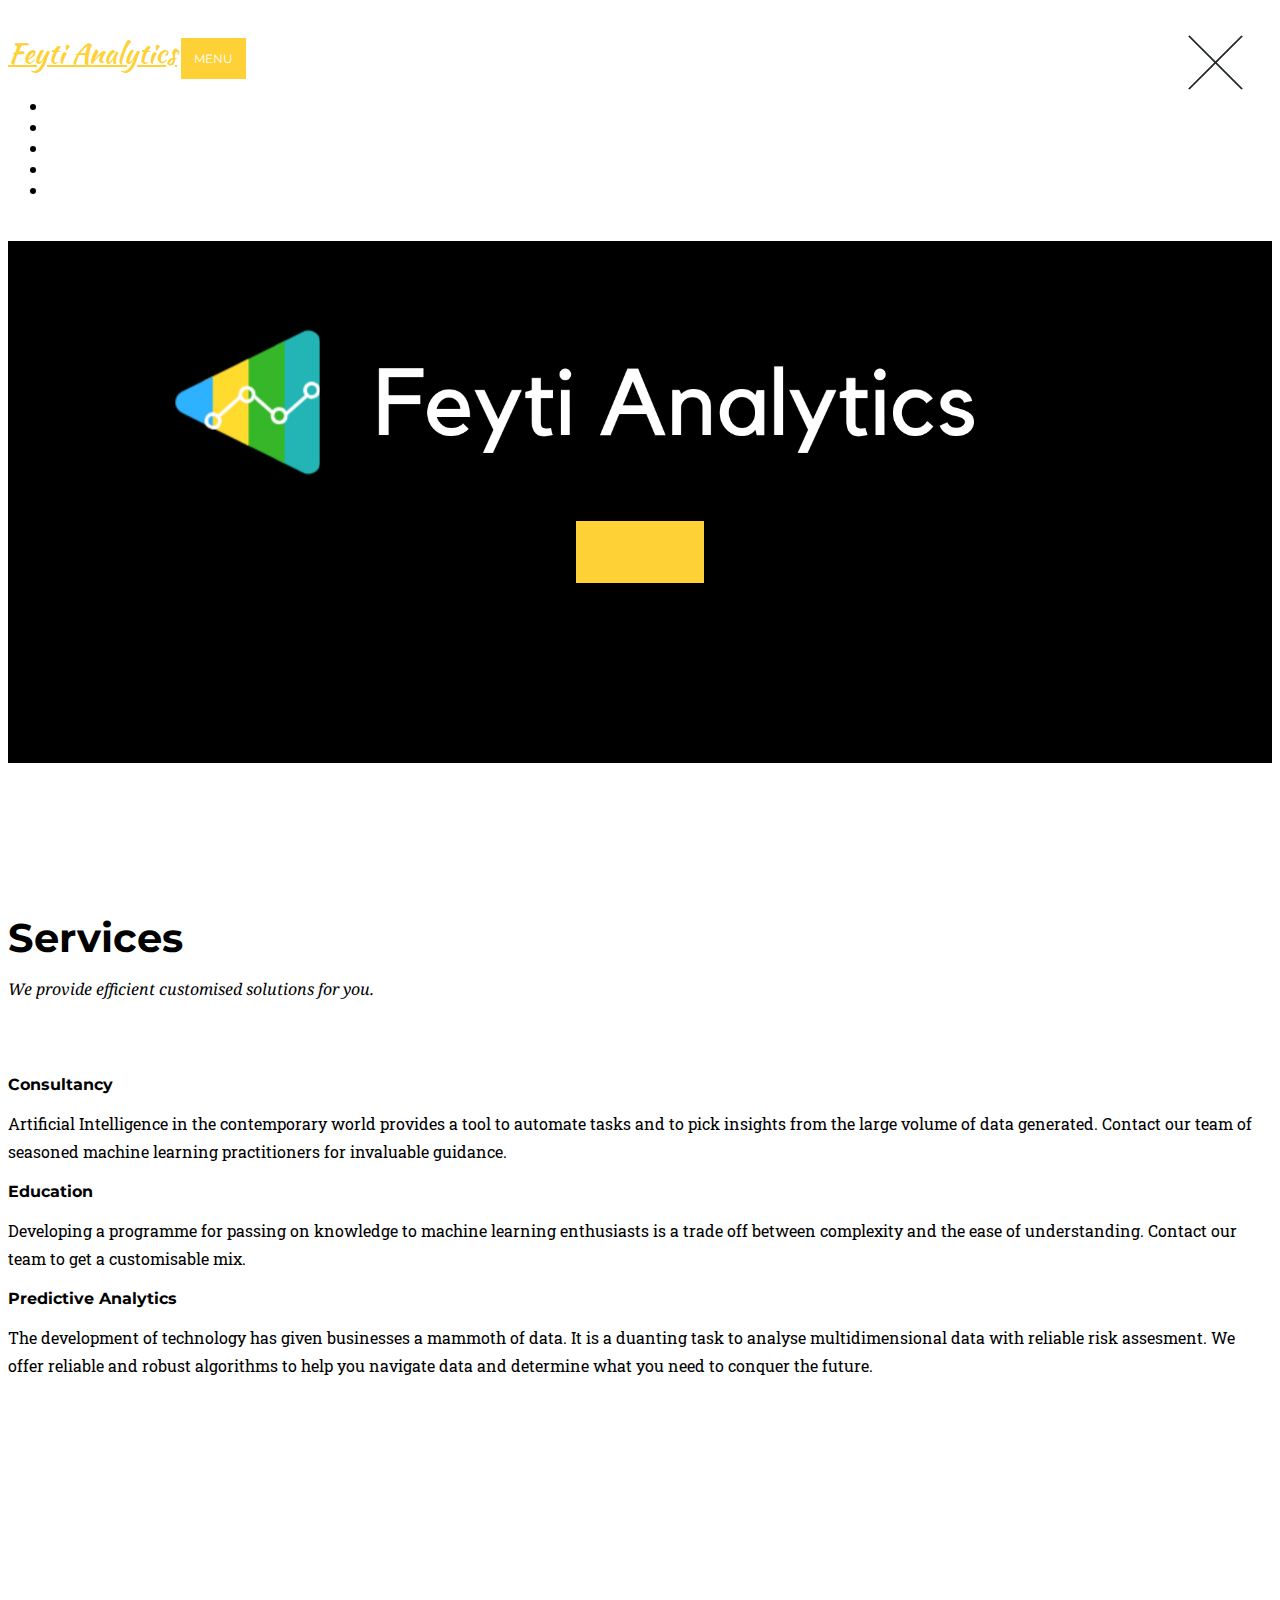
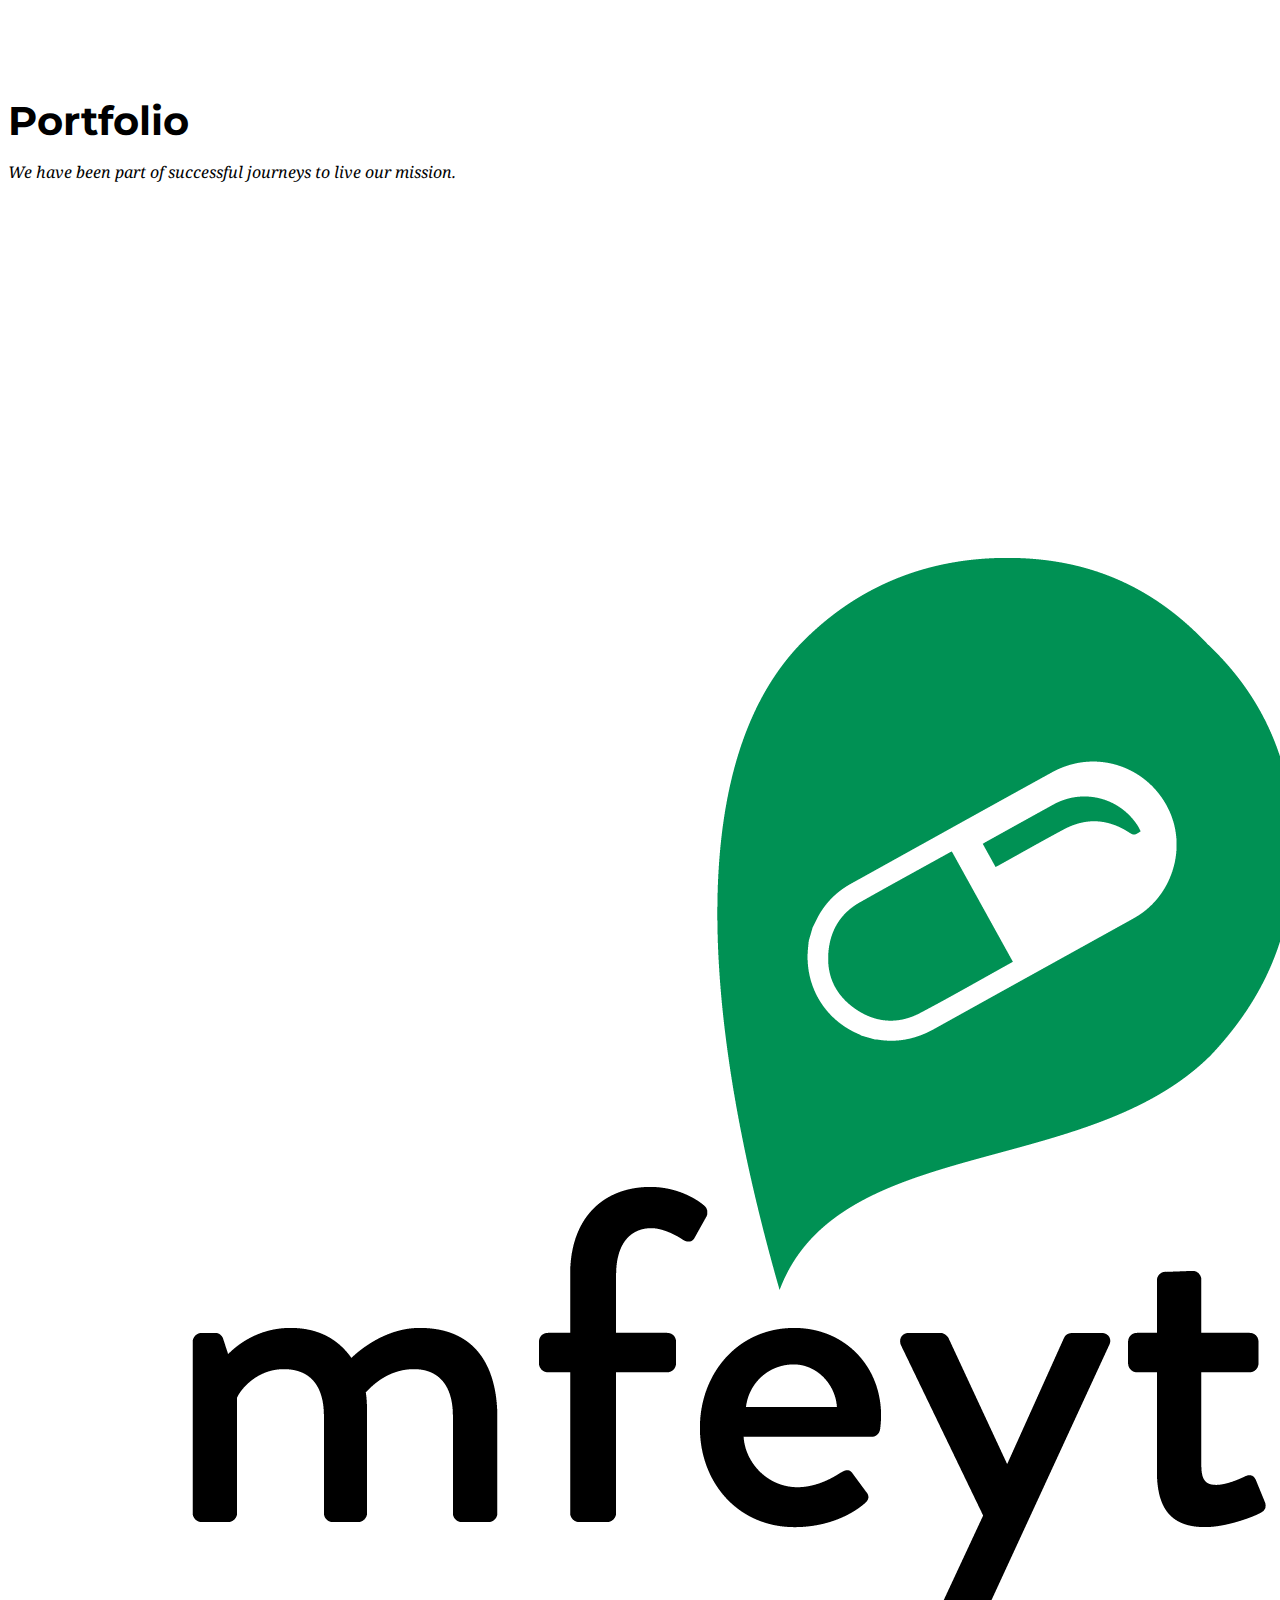
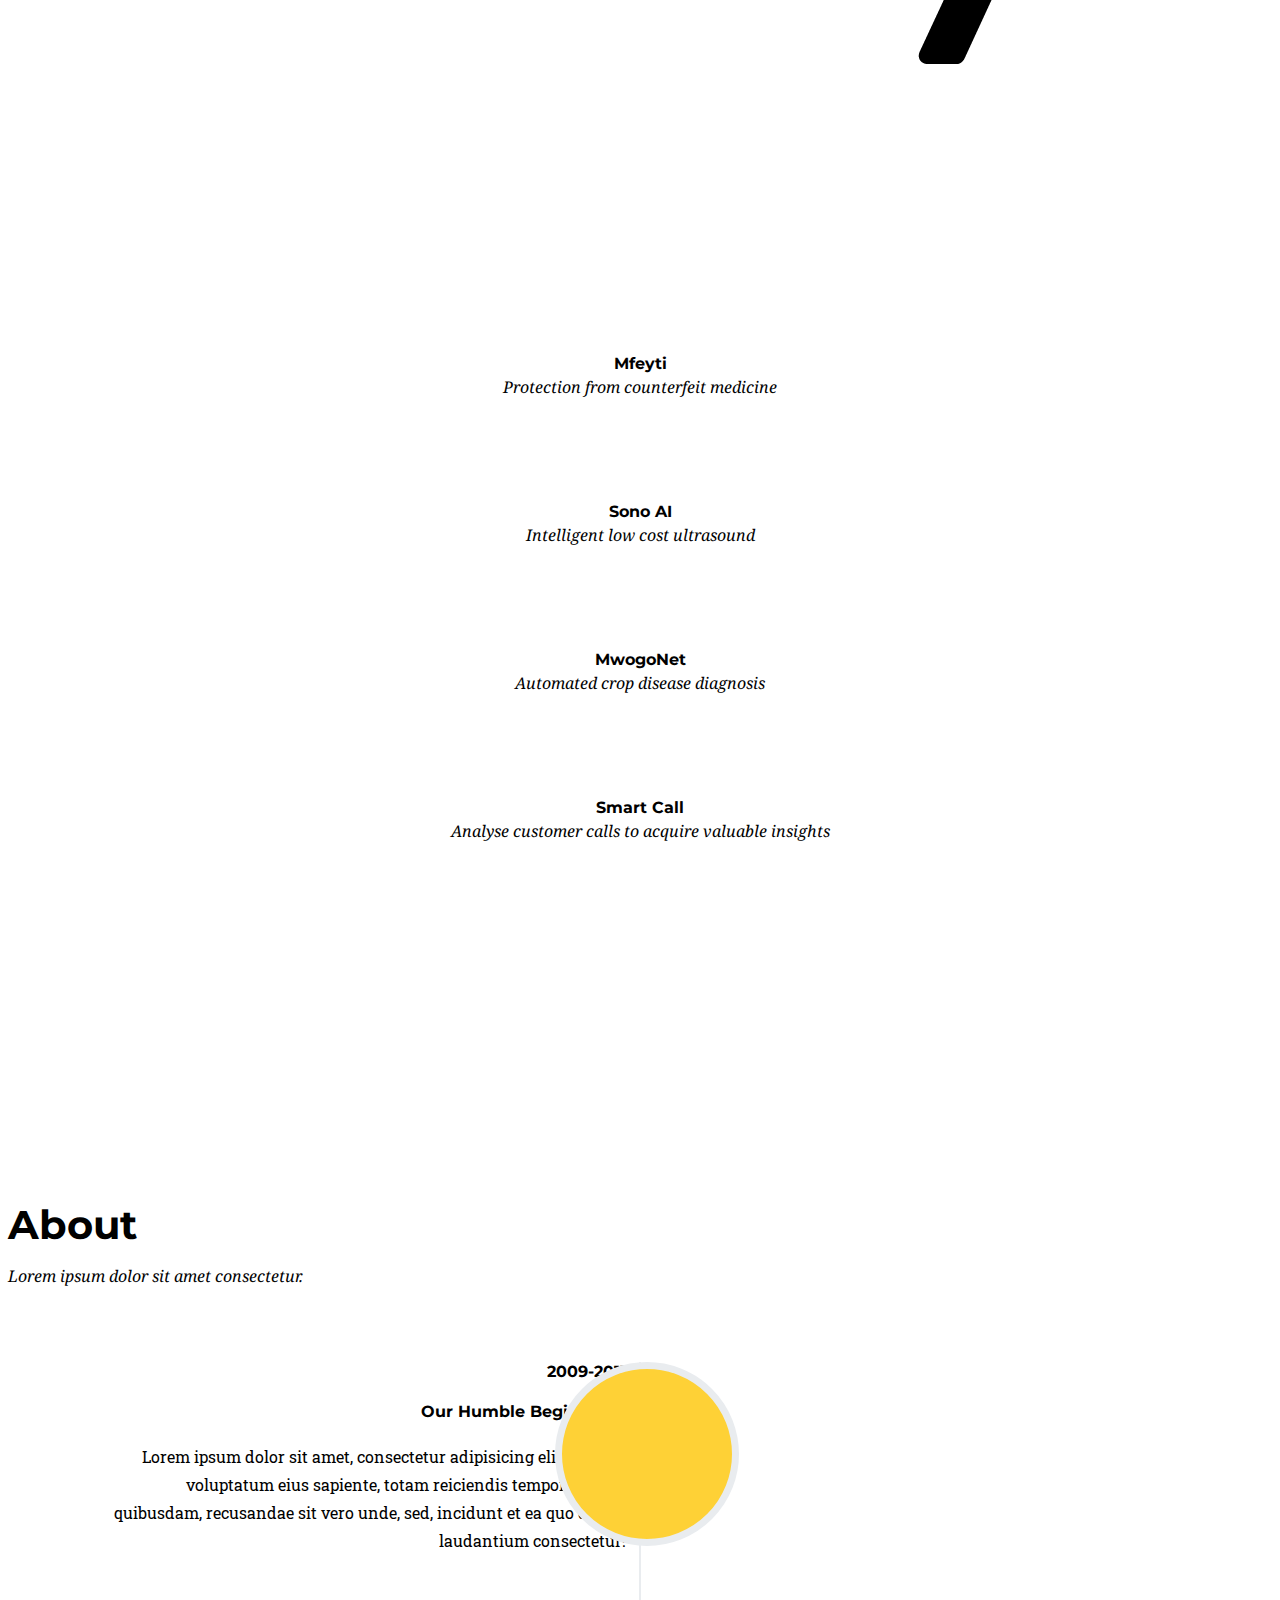
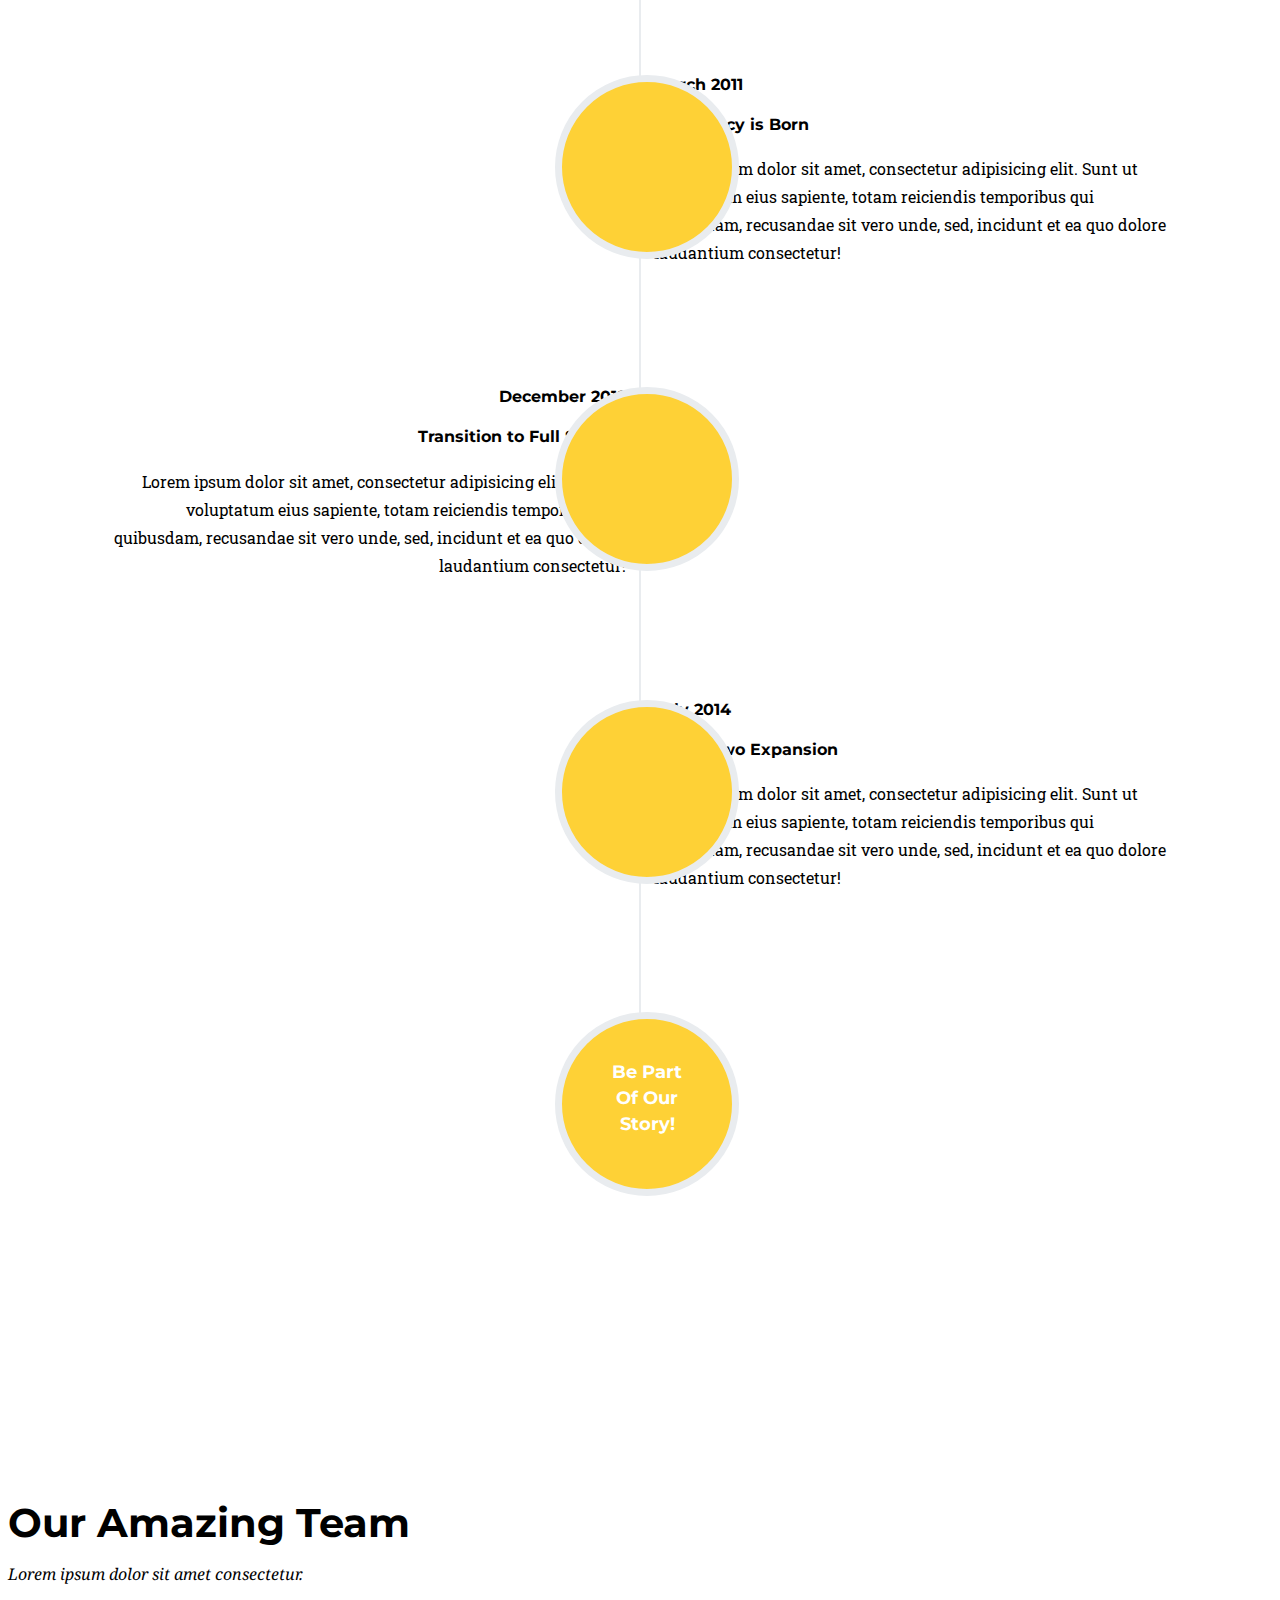
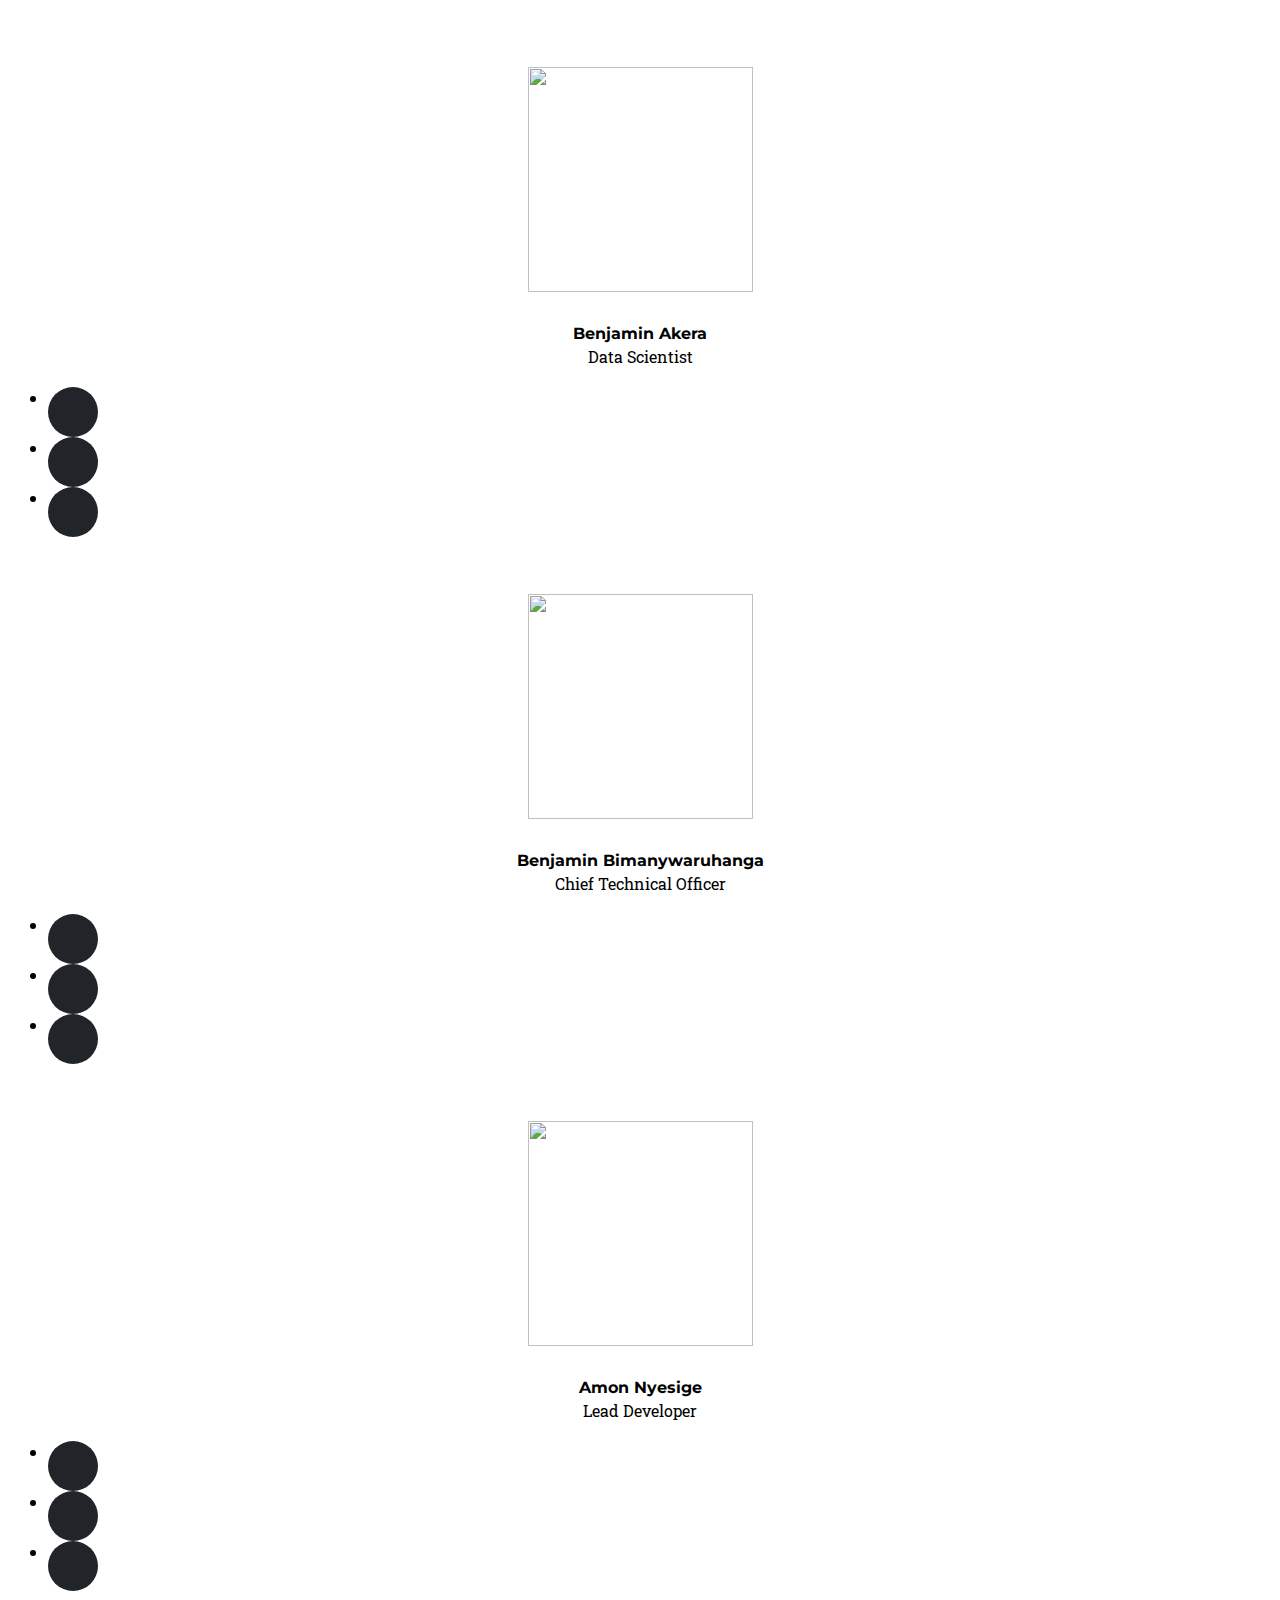
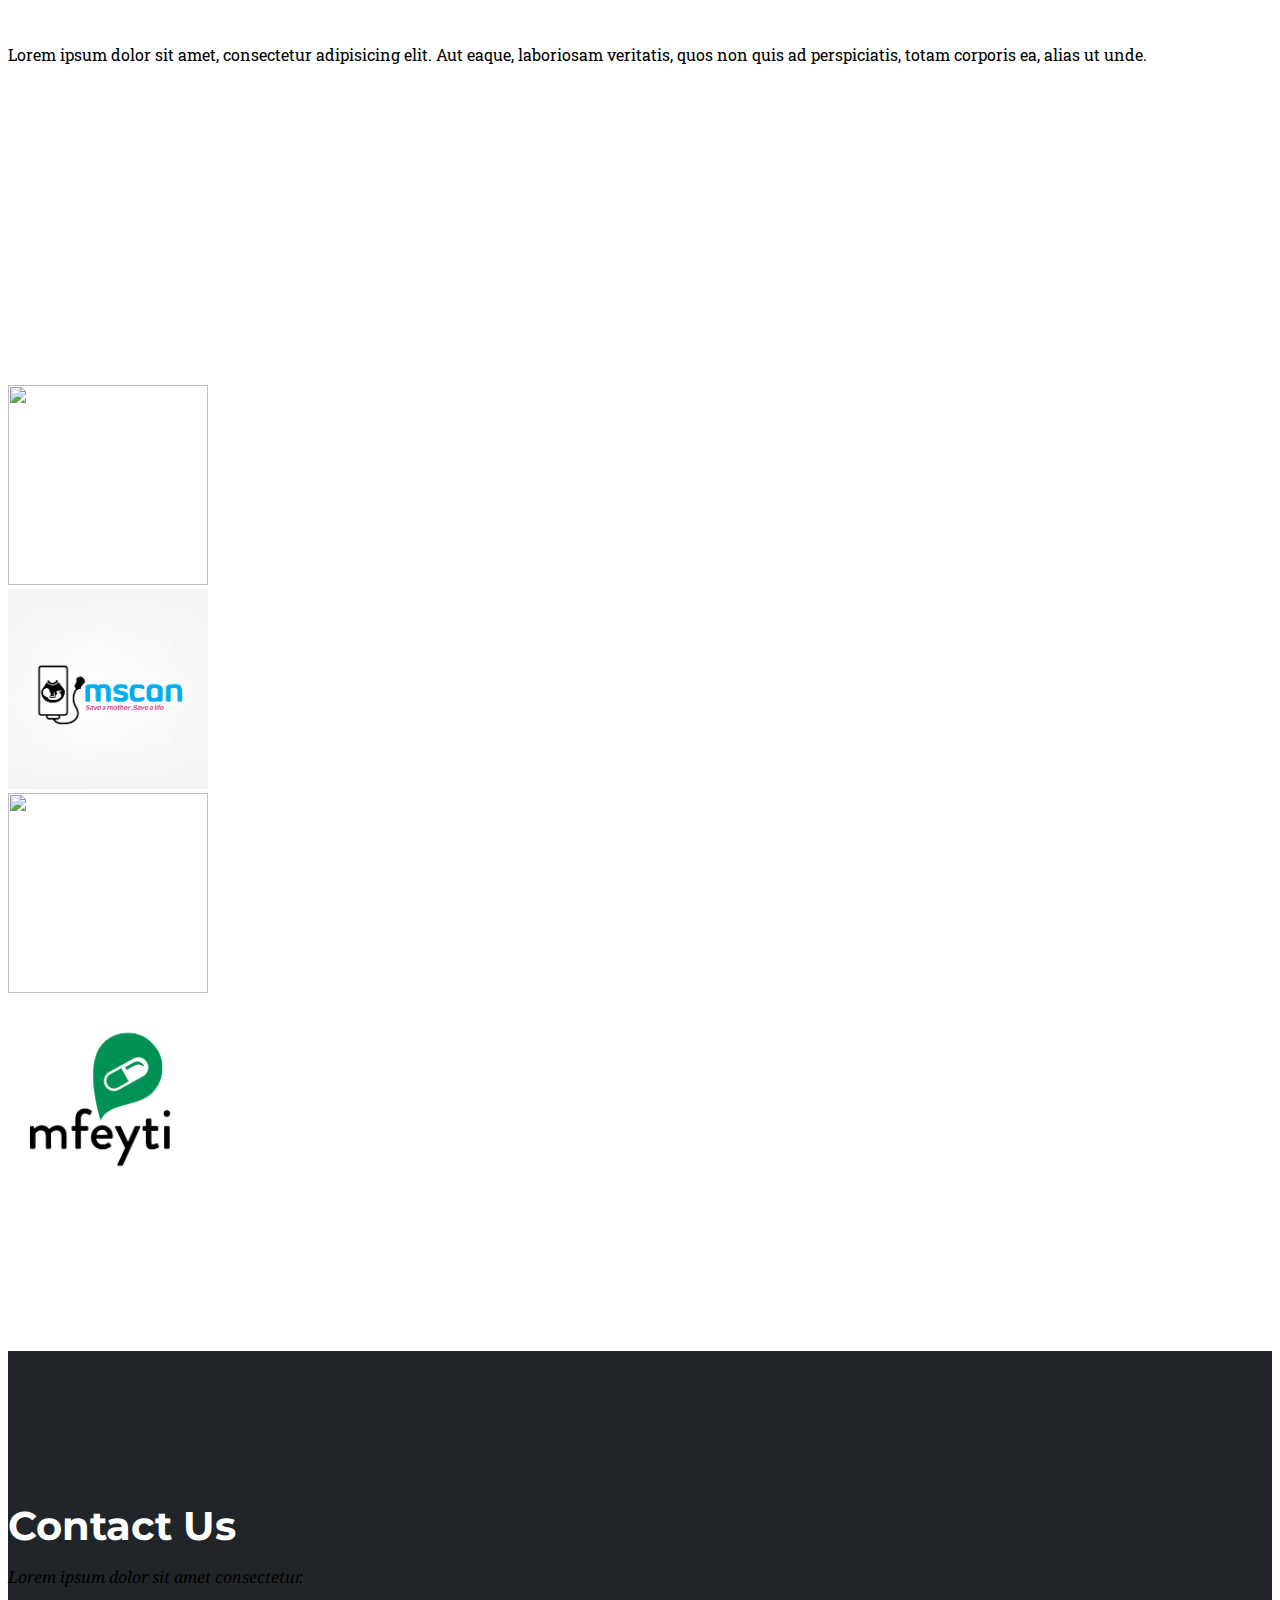
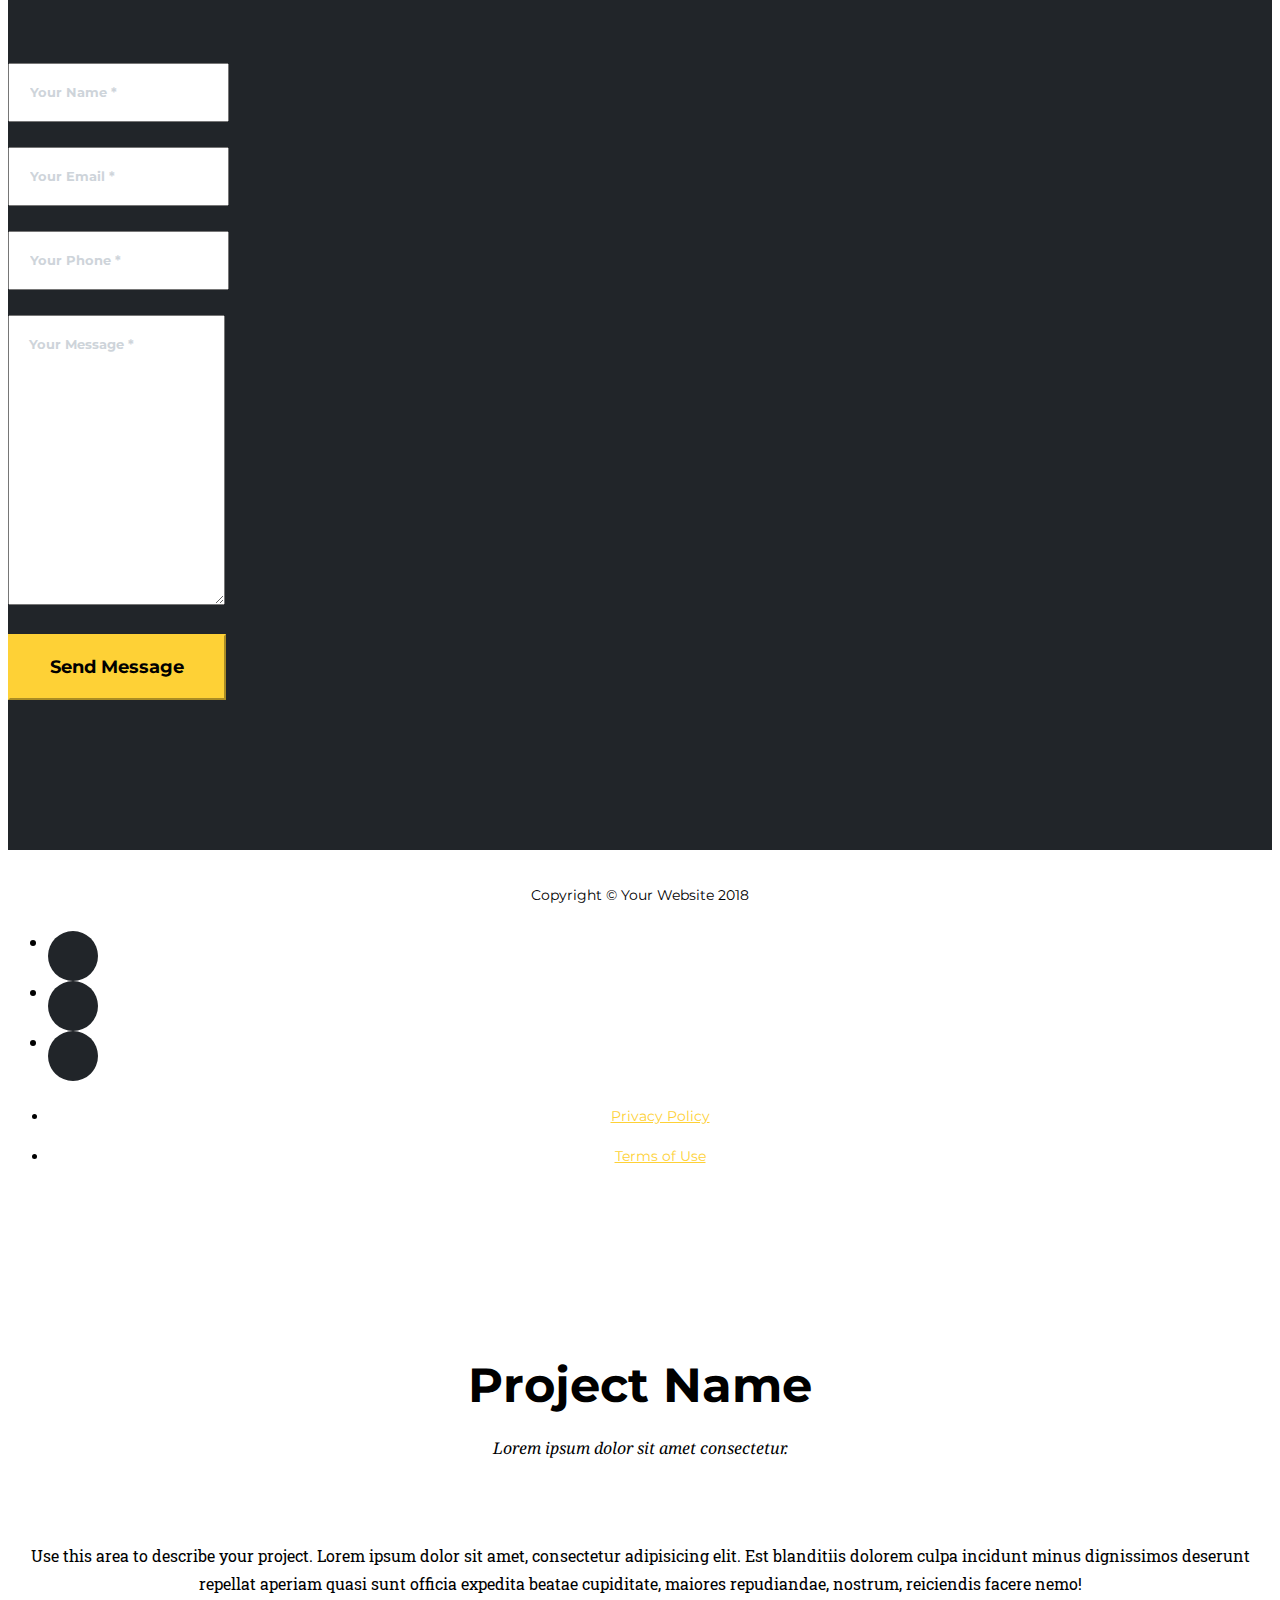
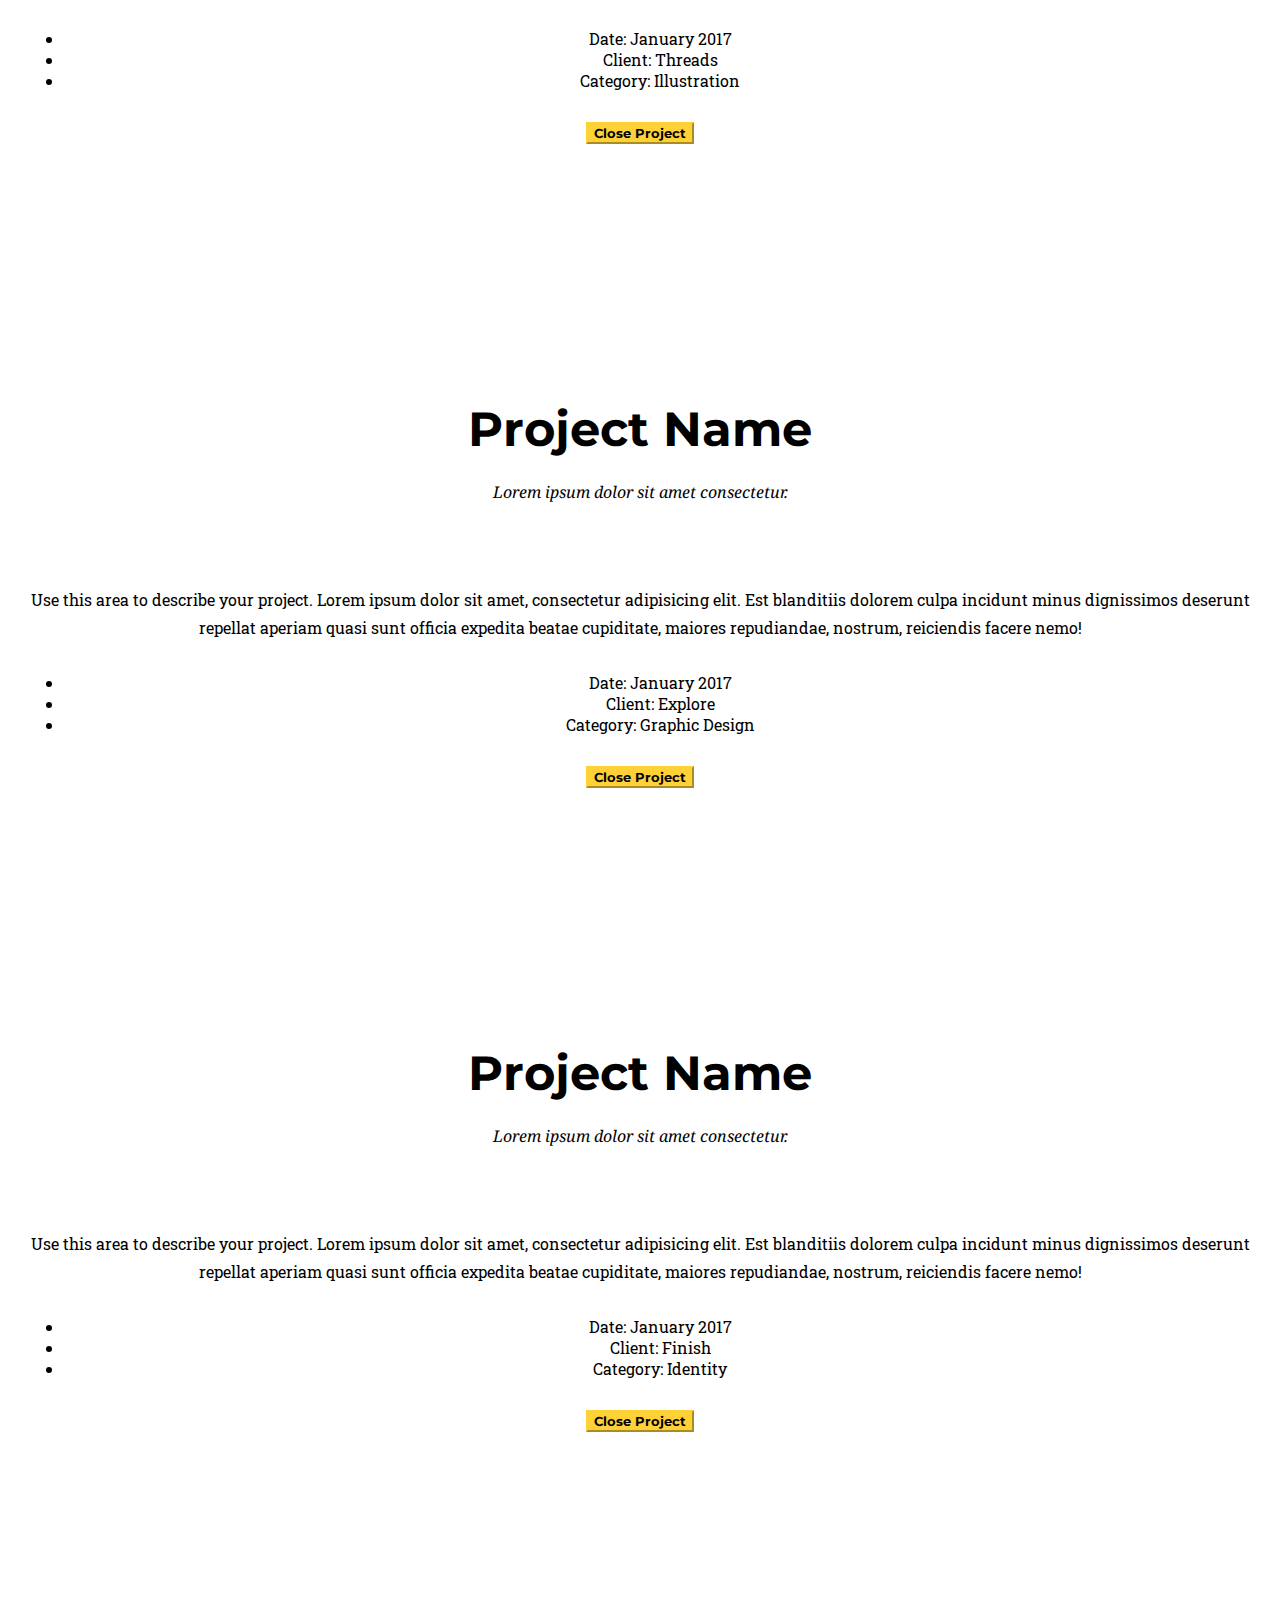
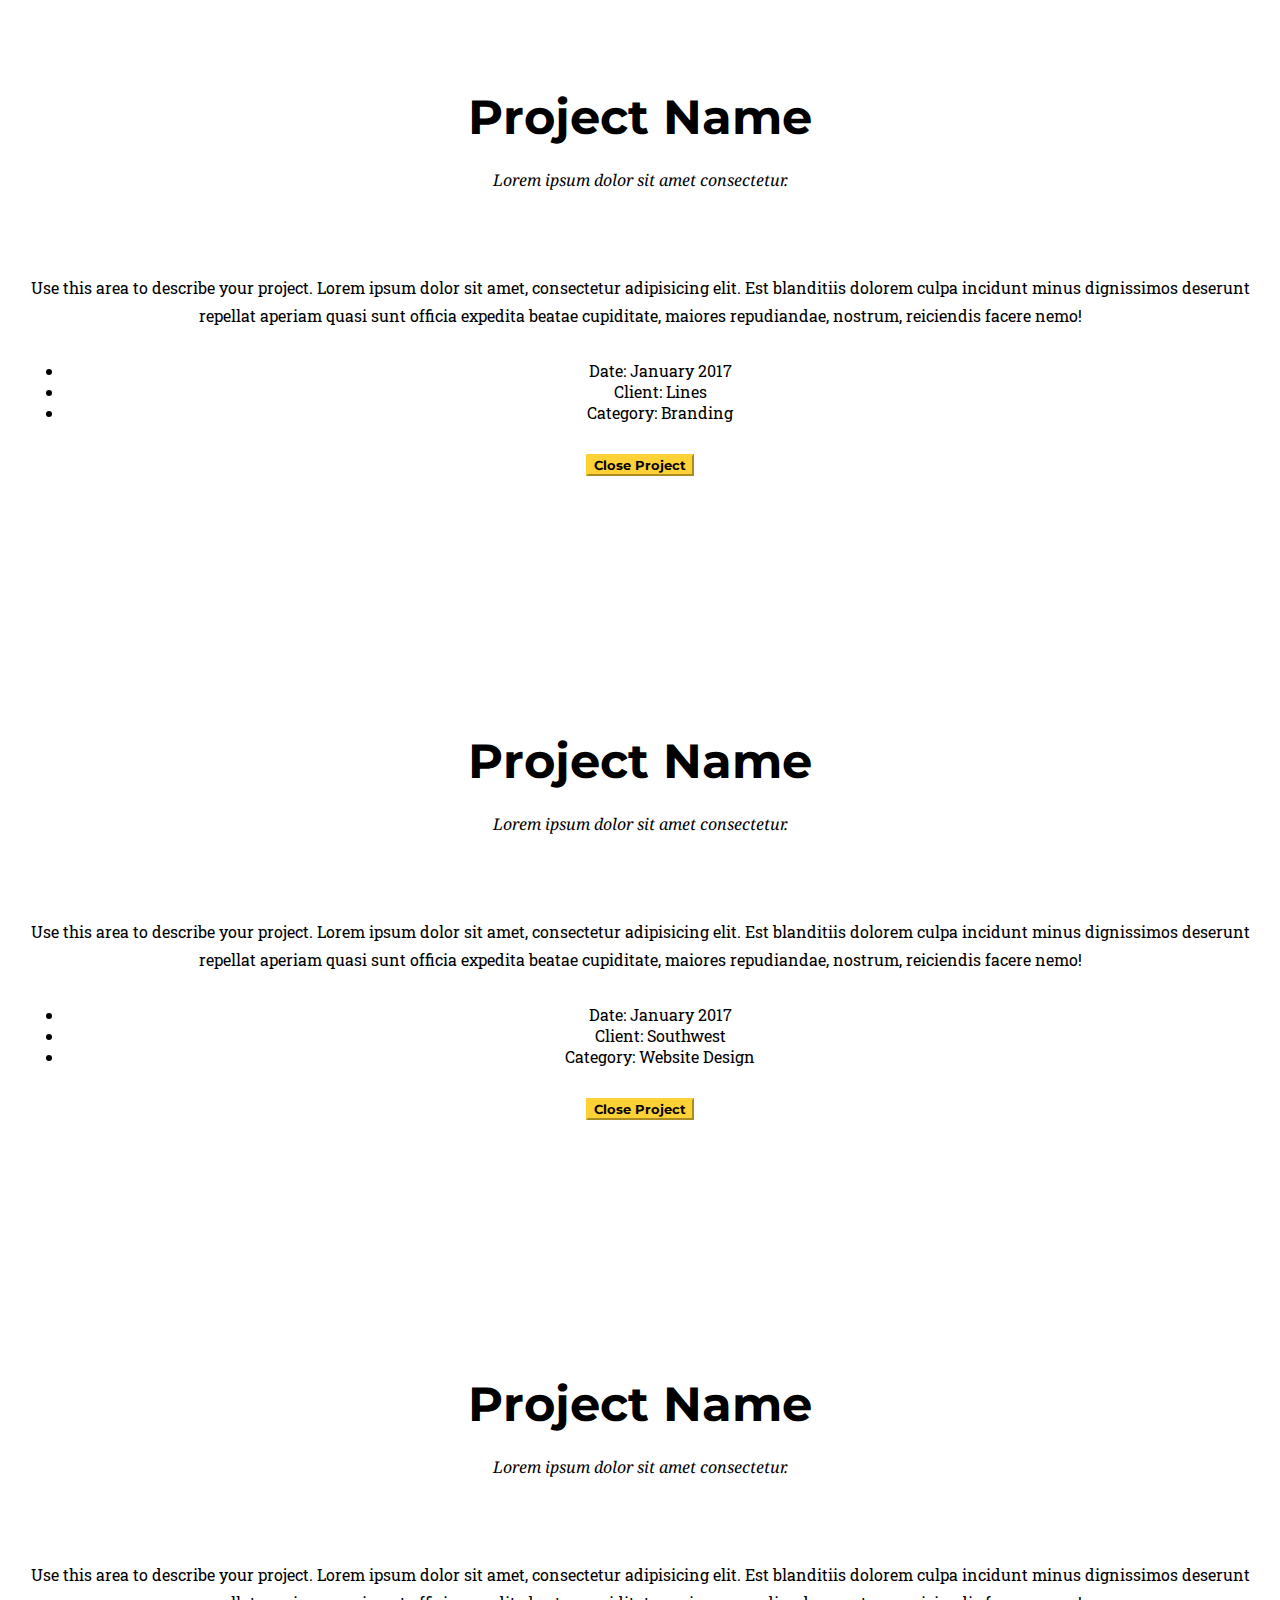
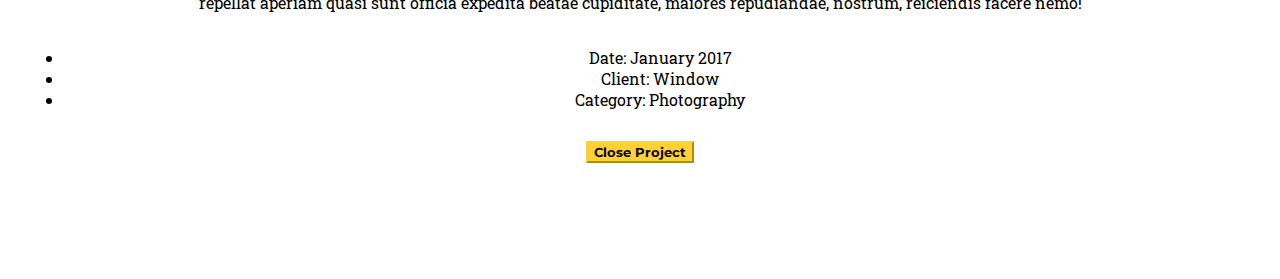
==== index.html @ 2445ee58 "added analytics logo" ====
<!DOCTYPE html>
<html lang="en">

  <head>

    <meta charset="utf-8">
    <meta name="viewport" content="width=device-width, initial-scale=1, shrink-to-fit=no">
    <meta name="description" content="">
    <meta name="author" content="">

    <title>Feyti Analytics ML for the world</title>

    <!-- Bootstrap core CSS -->
    <link href="vendor/bootstrap/css/bootstrap.min.css" rel="stylesheet">

    <!-- Custom fonts for this template -->
    <link href="vendor/fontawesome-free/css/all.min.css" rel="stylesheet" type="text/css">
    <link href="https://fonts.googleapis.com/css?family=Montserrat:400,700" rel="stylesheet" type="text/css">
    <link href='https://fonts.googleapis.com/css?family=Kaushan+Script' rel='stylesheet' type='text/css'>
    <link href='https://fonts.googleapis.com/css?family=Droid+Serif:400,700,400italic,700italic' rel='stylesheet' type='text/css'>
    <link href='https://fonts.googleapis.com/css?family=Roboto+Slab:400,100,300,700' rel='stylesheet' type='text/css'>

    <!-- Custom styles for this template -->
    <link href="css/agency.min.css" rel="stylesheet">

  </head>

  <body id="page-top">

    <!-- Navigation -->
    <nav class="navbar navbar-expand-lg navbar-dark fixed-top" id="mainNav">
      <div class="container">
        <a class="navbar-brand js-scroll-trigger" href="#page-top">Feyti Analytics</a>
        <button class="navbar-toggler navbar-toggler-right" type="button" data-toggle="collapse" data-target="#navbarResponsive" aria-controls="navbarResponsive" aria-expanded="false" aria-label="Toggle navigation">
          Menu
          <i class="fas fa-bars"></i>
        </button>
        <div class="collapse navbar-collapse" id="navbarResponsive">
          <ul class="navbar-nav text-uppercase ml-auto">
            <li class="nav-item">
              <a class="nav-link js-scroll-trigger" href="#services">Services</a>
            </li>
            <li class="nav-item">
              <a class="nav-link js-scroll-trigger" href="#portfolio">Portfolio</a>
            </li>
            <li class="nav-item">
              <a class="nav-link js-scroll-trigger" href="#about">About</a>
            </li>
            <li class="nav-item">
              <a class="nav-link js-scroll-trigger" href="#team">Team</a>
            </li>
            <li class="nav-item">
              <a class="nav-link js-scroll-trigger" href="#contact">Contact</a>
            </li>
          </ul>
        </div>
      </div>
    </nav>

    <!-- Header -->
    <header class="masthead">
      <div class="container">
        <div class="intro-text">
         <!-- <div class="intro-heading text-uppercase">Feyti Analytics</div> -->
          <!-- <div class="intro-lead-in">We provide machine learning solutions to problems in the Developing world </div> -->
          <a class="btn btn-primary btn-xl text-uppercase js-scroll-trigger" href="#services">More</a>
        </div>
      </div>
    </header>

    <!-- Services -->
    <section id="services">
      <div class="container">
        <div class="row">
          <div class="col-lg-12 text-center">
            <h2 class="section-heading text-uppercase">Services</h2>
            <h3 class="section-subheading text-muted">We provide efficient customised solutions for you.</h3>
          </div>
        </div>
        <div class="row text-center">
          <div class="col-md-4">
            <span class="fa-stack fa-4x">
              <i class="fas fa-circle fa-stack-2x text-primary"></i>
              <i class="fas fa-brain fa-stack-1x fa-inverse"></i>
            </span>
            <h4 class="service-heading">Consultancy</h4>
            <p class="text-muted">Artificial Intelligence in the contemporary world provides a tool to automate tasks and to pick insights from the large volume of data generated. Contact our team of seasoned machine learning practitioners for invaluable guidance.</p>
          </div>
          <div class="col-md-4">
            <span class="fa-stack fa-4x">
              <i class="fas fa-circle fa-stack-2x text-primary"></i>
              <i class="fas fa-chalkboard-teacher fa-stack-1x fa-inverse"></i>
            </span>
            <h4 class="service-heading">Education</h4>
            <p class="text-muted">Developing a programme for passing on knowledge to machine learning  enthusiasts is a trade off between complexity and the ease of understanding. Contact our team to get a customisable mix.</p>
          </div>
          <div class="col-md-4">
            <span class="fa-stack fa-4x">
              <i class="fas fa-circle fa-stack-2x text-primary"></i>
              <i class="fas fa-chart-line fa-stack-1x fa-inverse"></i>
            </span>
            <h4 class="service-heading">Predictive Analytics</h4>
            <p class="text-muted">The development of technology has given businesses a mammoth of data. It is a duanting task to analyse multidimensional data with reliable risk assesment. We offer reliable and robust algorithms to help you navigate data and determine what you need to conquer the future.</p>
          </div>
        </div>
      </div>
    </section>

     <!-- Portfolio Grid -->
 <section class="bg-light" id="portfolio">
      <div class="container">
        <div class="row">
          <div class="col-lg-12 text-center">
            <h2 class="section-heading text-uppercase">Portfolio</h2>
            <h3 class="section-subheading text-muted">We have been part of successful journeys to live our mission.</h3>
          </div>
        </div>
        <div class="row">
          <div class="col-md-4 col-sm-6 portfolio-item">
            <!-- <a class="portfolio-link" data-toggle="modal" href="https://mfeyti.com/">
                <div class="portfolio-hover">
                <div class="portfolio-hover-content">
                  <i class="fas fa-plus fa-3x"></i>
                </div>
              </div> -->
              <img class="img-fluid" src="img/logos/feytii.png" alt="">
            </a>
            <div class="portfolio-caption">
              <h4>Mfeyti</h4>
              <p class="text-muted">Protection from counterfeit medicine</p>
            </div>
          </div>
          <div class="col-md-4 col-sm-6 portfolio-item">
        <!--    <a class="portfolio-link" data-toggle="modal" href="#portfolioModal2">
               <div class="portfolio-hover">
                <div class="portfolio-hover-content">
                  <i class="fas fa-plus fa-3x"></i>
                </div>
              </div> -->
              <img class="img-fluid" src="img/logos/sono.jpg" alt="">
            </a>
            <div class="portfolio-caption">
              <h4>Sono AI</h4>
              <p class="text-muted">Intelligent low cost ultrasound</p>
            </div>
          </div>
          <div class="col-md-4 col-sm-6 portfolio-item">
          <!--  <a class="portfolio-link" data-toggle="modal" href="#portfolioModal3">
                <div class="portfolio-hover">
                <div class="portfolio-hover-content">
                  <i class="fas fa-plus fa-3x"></i>
                </div> 
              </div> -->
              <img class="img-fluid" src="img/logos/mwogo.png" alt="">
            </a>
            <div class="portfolio-caption">
              <h4>MwogoNet</h4>
              <p class="text-muted">Automated crop disease diagnosis</p>
            </div>
          </div>
          <div class="col-md-4 col-sm-6 portfolio-item">
        <!--    <a class="portfolio-link" data-toggle="modal" href="#portfolioModal4">
                <div class="portfolio-hover">
                <div class="portfolio-hover-content">
                  <i class="fas fa-plus fa-3x"></i>
                </div>
              </div> -->
              <img class="img-fluid" src="img/logoso/call.png" alt="">
            </a>
            <div class="portfolio-caption">
              <h4>Smart Call</h4>
              <p class="text-muted">Analyse customer calls to acquire valuable insights</p>
            </div>
          </div>
<!--           <div class="col-md-4 col-sm-6 portfolio-item">
            <a class="portfolio-link" data-toggle="modal" href="#portfolioModal5">
              <div class="portfolio-hover">
                <div class="portfolio-hover-content">
                  <i class="fas fa-plus fa-3x"></i>
                </div>
              </div>
              <img class="img-fluid" src="img/portfolio/05-thumbnail.jpg" alt="">
            </a>
            <div class="portfolio-caption">
              <h4>Southwest</h4>
              <p class="text-muted">Website Design</p>
            </div>
          </div>
          <div class="col-md-4 col-sm-6 portfolio-item">
            <a class="portfolio-link" data-toggle="modal" href="#portfolioModal6">
              <div class="portfolio-hover">
                <div class="portfolio-hover-content">
                  <i class="fas fa-plus fa-3x"></i>
                </div>
              </div>
              <img class="img-fluid" src="img/portfolio/06-thumbnail.jpg" alt="">
            </a>
            <div class="portfolio-caption">
              <h4>Window</h4>
              <p class="text-muted">Photography</p> -->
            </div>
          </div>
        </div>
      </div>
    </section>  
    
    <!-- About -->
    <section id="about">
      <div class="container">
        <div class="row">
          <div class="col-lg-12 text-center">
            <h2 class="section-heading text-uppercase">About</h2>
            <h3 class="section-subheading text-muted">Lorem ipsum dolor sit amet consectetur.</h3>
          </div>
        </div>
        <div class="row">
          <div class="col-lg-12">
            <ul class="timeline">
              <li>
                <div class="timeline-image">
                  <img class="rounded-circle img-fluid" src="img/about/1.jpg" alt="">
                </div>
                <div class="timeline-panel">
                  <div class="timeline-heading">
                    <h4>2009-2011</h4>
                    <h4 class="subheading">Our Humble Beginnings</h4>
                  </div>
                  <div class="timeline-body">
                    <p class="text-muted">Lorem ipsum dolor sit amet, consectetur adipisicing elit. Sunt ut voluptatum eius sapiente, totam reiciendis temporibus qui quibusdam, recusandae sit vero unde, sed, incidunt et ea quo dolore laudantium consectetur!</p>
                  </div>
                </div>
              </li>
              <li class="timeline-inverted">
                <div class="timeline-image">
                  <img class="rounded-circle img-fluid" src="img/about/2.jpg" alt="">
                </div>
                <div class="timeline-panel">
                  <div class="timeline-heading">
                    <h4>March 2011</h4>
                    <h4 class="subheading">An Agency is Born</h4>
                  </div>
                  <div class="timeline-body">
                    <p class="text-muted">Lorem ipsum dolor sit amet, consectetur adipisicing elit. Sunt ut voluptatum eius sapiente, totam reiciendis temporibus qui quibusdam, recusandae sit vero unde, sed, incidunt et ea quo dolore laudantium consectetur!</p>
                  </div>
                </div>
              </li>
              <li>
                <div class="timeline-image">
                  <img class="rounded-circle img-fluid" src="img/about/3.jpg" alt="">
                </div>
                <div class="timeline-panel">
                  <div class="timeline-heading">
                    <h4>December 2012</h4>
                    <h4 class="subheading">Transition to Full Service</h4>
                  </div>
                  <div class="timeline-body">
                    <p class="text-muted">Lorem ipsum dolor sit amet, consectetur adipisicing elit. Sunt ut voluptatum eius sapiente, totam reiciendis temporibus qui quibusdam, recusandae sit vero unde, sed, incidunt et ea quo dolore laudantium consectetur!</p>
                  </div>
                </div>
              </li>
              <li class="timeline-inverted">
                <div class="timeline-image">
                  <img class="rounded-circle img-fluid" src="img/about/4.jpg" alt="">
                </div>
                <div class="timeline-panel">
                  <div class="timeline-heading">
                    <h4>July 2014</h4>
                    <h4 class="subheading">Phase Two Expansion</h4>
                  </div>
                  <div class="timeline-body">
                    <p class="text-muted">Lorem ipsum dolor sit amet, consectetur adipisicing elit. Sunt ut voluptatum eius sapiente, totam reiciendis temporibus qui quibusdam, recusandae sit vero unde, sed, incidunt et ea quo dolore laudantium consectetur!</p>
                  </div>
                </div>
              </li>
              <li class="timeline-inverted">
                <div class="timeline-image">
                  <h4>Be Part
                    <br>Of Our
                    <br>Story!</h4>
                </div>
              </li>
            </ul>
          </div>
        </div>
      </div>
    </section>

    <!-- Team -->
    <section class="bg-light" id="team">
      <div class="container">
        <div class="row">
          <div class="col-lg-12 text-center">
            <h2 class="section-heading text-uppercase">Our Amazing Team</h2>
            <h3 class="section-subheading text-muted">Lorem ipsum dolor sit amet consectetur.</h3>
          </div>
        </div>
        <div class="row">
          <div class="col-sm-4">
            <div class="team-member">
              <img class="mx-auto rounded-circle" src="img/team/akera.jpg" alt="">
              <h4>Benjamin Akera</h4>
              <p class="text-muted">Data Scientist</p>
              <ul class="list-inline social-buttons">
                <li class="list-inline-item">
                  <a href="#">
                    <i class="fab fa-twitter"></i>
                  </a>
                </li>
                <li class="list-inline-item">
                  <a href="#">
                    <i class="fab fa-facebook-f"></i>
                  </a>
                </li>
                <li class="list-inline-item">
                  <a href="#">
                    <i class="fab fa-linkedin-in"></i>
                  </a>
                </li>
              </ul>
            </div>
          </div>
          <div class="col-sm-4">
            <div class="team-member">
              <img class="mx-auto rounded-circle" src="img/team/bima.jpg" alt="">
              <h4>Benjamin Bimanywaruhanga</h4>
              <p class="text-muted">Chief Technical Officer</p>
              <ul class="list-inline social-buttons">
                <li class="list-inline-item">
                  <a href="#">
                    <i class="fab fa-twitter"></i>
                  </a>
                </li>
                <li class="list-inline-item">
                  <a href="#">
                    <i class="fab fa-facebook-f"></i>
                  </a>
                </li>
                <li class="list-inline-item">
                  <a href="#">
                    <i class="fab fa-linkedin-in"></i>
                  </a>
                </li>
              </ul>
            </div>
          </div>
          <div class="col-sm-4">
            <div class="team-member">
              <img class="mx-auto rounded-circle" src="img/team/amon.jpg" alt="">
              <h4>Amon Nyesige</h4>
              <p class="text-muted">Lead Developer</p>
              <ul class="list-inline social-buttons">
                <li class="list-inline-item">
                  <a href="#">
                    <i class="fab fa-twitter"></i>
                  </a>
                </li>
                <li class="list-inline-item">
                  <a href="#">
                    <i class="fab fa-facebook-f"></i>
                  </a>
                </li>
                <li class="list-inline-item">
                  <a href="#">
                    <i class="fab fa-linkedin-in"></i>
                  </a>
                </li>
              </ul>
            </div>
          </div>
        </div>
        <div class="row">
          <div class="col-lg-8 mx-auto text-center">
            <p class="large text-muted">Lorem ipsum dolor sit amet, consectetur adipisicing elit. Aut eaque, laboriosam veritatis, quos non quis ad perspiciatis, totam corporis ea, alias ut unde.</p>
          </div>
        </div>
      </div>
    </section>

    <!-- Clients -->
    <section class="py-5">
      <div class="container">
        <div class="row">
          <div class="col-md-3 col-sm-6">
            <a href="#">
              <img class="img-fluid d-block mx-auto" src="img/logos/mtn.png" alt="" style="width:200px;height:200px;">
            </a>
          </div>
          <div class="col-md-3 col-sm-6">
            <a href="#">
              <img class="img-fluid d-block mx-auto" src="img/logos/mscan.jpg" alt="" style="width:200px;height:200px;">
            </a>
          </div>
          <div class="col-md-3 col-sm-6">
            <a href="#">
              <img class="img-fluid d-block mx-auto" src="img/logos/outbox.png" alt="" style="width:200px;height:200px;">
            </a>
          </div>
          <div class="col-md-3 col-sm-6">
            <a href="#">
              <img class="img-fluid d-block mx-auto" src="img/logos/feytii.png" alt="" style="width:200px;height:200px;">
            </a>
          </div>
        </div>
      </div>
    </section>

    <!-- Contact -->
    <section id="contact">
      <div class="container">
        <div class="row">
          <div class="col-lg-12 text-center">
            <h2 class="section-heading text-uppercase">Contact Us</h2>
            <h3 class="section-subheading text-muted">Lorem ipsum dolor sit amet consectetur.</h3>
          </div>
        </div>
        <div class="row">
          <div class="col-lg-12">
            <form id="contactForm" name="sentMessage" novalidate="novalidate">
              <div class="row">
                <div class="col-md-6">
                  <div class="form-group">
                    <input class="form-control" id="name" type="text" placeholder="Your Name *" required="required" data-validation-required-message="Please enter your name.">
                    <p class="help-block text-danger"></p>
                  </div>
                  <div class="form-group">
                    <input class="form-control" id="email" type="email" placeholder="Your Email *" required="required" data-validation-required-message="Please enter your email address.">
                    <p class="help-block text-danger"></p>
                  </div>
                  <div class="form-group">
                    <input class="form-control" id="phone" type="tel" placeholder="Your Phone *" required="required" data-validation-required-message="Please enter your phone number.">
                    <p class="help-block text-danger"></p>
                  </div>
                </div>
                <div class="col-md-6">
                  <div class="form-group">
                    <textarea class="form-control" id="message" placeholder="Your Message *" required="required" data-validation-required-message="Please enter a message."></textarea>
                    <p class="help-block text-danger"></p>
                  </div>
                </div>
                <div class="clearfix"></div>
                <div class="col-lg-12 text-center">
                  <div id="success"></div>
                  <button id="sendMessageButton" class="btn btn-primary btn-xl text-uppercase" type="submit">Send Message</button>
                </div>
              </div>
            </form>
          </div>
        </div>
      </div>
    </section>

    <!-- Footer -->
    <footer>
      <div class="container">
        <div class="row">
          <div class="col-md-4">
            <span class="copyright">Copyright &copy; Your Website 2018</span>
          </div>
          <div class="col-md-4">
            <ul class="list-inline social-buttons">
              <li class="list-inline-item">
                <a href="#">
                  <i class="fab fa-twitter"></i>
                </a>
              </li>
              <li class="list-inline-item">
                <a href="#">
                  <i class="fab fa-facebook-f"></i>
                </a>
              </li>
              <li class="list-inline-item">
                <a href="#">
                  <i class="fab fa-linkedin-in"></i>
                </a>
              </li>
            </ul>
          </div>
          <div class="col-md-4">
            <ul class="list-inline quicklinks">
              <li class="list-inline-item">
                <a href="#">Privacy Policy</a>
              </li>
              <li class="list-inline-item">
                <a href="#">Terms of Use</a>
              </li>
            </ul>
          </div>
        </div>
      </div>
    </footer>

    <!-- Portfolio Modals -->

    <!-- Modal 1 -->
    <div class="portfolio-modal modal fade" id="portfolioModal1" tabindex="-1" role="dialog" aria-hidden="true">
      <div class="modal-dialog">
        <div class="modal-content">
          <div class="close-modal" data-dismiss="modal">
            <div class="lr">
              <div class="rl"></div>
            </div>
          </div>
          <div class="container">
            <div class="row">
              <div class="col-lg-8 mx-auto">
                <div class="modal-body">
                  <!-- Project Details Go Here -->
                  <h2 class="text-uppercase">Project Name</h2>
                  <p class="item-intro text-muted">Lorem ipsum dolor sit amet consectetur.</p>
                  <img class="img-fluid d-block mx-auto" src="img/portfolio/01-full.jpg" alt="">
                  <p>Use this area to describe your project. Lorem ipsum dolor sit amet, consectetur adipisicing elit. Est blanditiis dolorem culpa incidunt minus dignissimos deserunt repellat aperiam quasi sunt officia expedita beatae cupiditate, maiores repudiandae, nostrum, reiciendis facere nemo!</p>
                  <ul class="list-inline">
                    <li>Date: January 2017</li>
                    <li>Client: Threads</li>
                    <li>Category: Illustration</li>
                  </ul>
                  <button class="btn btn-primary" data-dismiss="modal" type="button">
                    <i class="fas fa-times"></i>
                    Close Project</button>
                </div>
              </div>
            </div>
          </div>
        </div>
      </div>
    </div>

    <!-- Modal 2 -->
    <div class="portfolio-modal modal fade" id="portfolioModal2" tabindex="-1" role="dialog" aria-hidden="true">
      <div class="modal-dialog">
        <div class="modal-content">
          <div class="close-modal" data-dismiss="modal">
            <div class="lr">
              <div class="rl"></div>
            </div>
          </div>
          <div class="container">
            <div class="row">
              <div class="col-lg-8 mx-auto">
                <div class="modal-body">
                  <!-- Project Details Go Here -->
                  <h2 class="text-uppercase">Project Name</h2>
                  <p class="item-intro text-muted">Lorem ipsum dolor sit amet consectetur.</p>
                  <img class="img-fluid d-block mx-auto" src="img/portfolio/02-full.jpg" alt="">
                  <p>Use this area to describe your project. Lorem ipsum dolor sit amet, consectetur adipisicing elit. Est blanditiis dolorem culpa incidunt minus dignissimos deserunt repellat aperiam quasi sunt officia expedita beatae cupiditate, maiores repudiandae, nostrum, reiciendis facere nemo!</p>
                  <ul class="list-inline">
                    <li>Date: January 2017</li>
                    <li>Client: Explore</li>
                    <li>Category: Graphic Design</li>
                  </ul>
                  <button class="btn btn-primary" data-dismiss="modal" type="button">
                    <i class="fas fa-times"></i>
                    Close Project</button>
                </div>
              </div>
            </div>
          </div>
        </div>
      </div>
    </div>

    <!-- Modal 3 -->
    <div class="portfolio-modal modal fade" id="portfolioModal3" tabindex="-1" role="dialog" aria-hidden="true">
      <div class="modal-dialog">
        <div class="modal-content">
          <div class="close-modal" data-dismiss="modal">
            <div class="lr">
              <div class="rl"></div>
            </div>
          </div>
          <div class="container">
            <div class="row">
              <div class="col-lg-8 mx-auto">
                <div class="modal-body">
                  <!-- Project Details Go Here -->
                  <h2 class="text-uppercase">Project Name</h2>
                  <p class="item-intro text-muted">Lorem ipsum dolor sit amet consectetur.</p>
                  <img class="img-fluid d-block mx-auto" src="img/portfolio/03-full.jpg" alt="">
                  <p>Use this area to describe your project. Lorem ipsum dolor sit amet, consectetur adipisicing elit. Est blanditiis dolorem culpa incidunt minus dignissimos deserunt repellat aperiam quasi sunt officia expedita beatae cupiditate, maiores repudiandae, nostrum, reiciendis facere nemo!</p>
                  <ul class="list-inline">
                    <li>Date: January 2017</li>
                    <li>Client: Finish</li>
                    <li>Category: Identity</li>
                  </ul>
                  <button class="btn btn-primary" data-dismiss="modal" type="button">
                    <i class="fas fa-times"></i>
                    Close Project</button>
                </div>
              </div>
            </div>
          </div>
        </div>
      </div>
    </div>

    <!-- Modal 4 -->
    <div class="portfolio-modal modal fade" id="portfolioModal4" tabindex="-1" role="dialog" aria-hidden="true">
      <div class="modal-dialog">
        <div class="modal-content">
          <div class="close-modal" data-dismiss="modal">
            <div class="lr">
              <div class="rl"></div>
            </div>
          </div>
          <div class="container">
            <div class="row">
              <div class="col-lg-8 mx-auto">
                <div class="modal-body">
                  <!-- Project Details Go Here -->
                  <h2 class="text-uppercase">Project Name</h2>
                  <p class="item-intro text-muted">Lorem ipsum dolor sit amet consectetur.</p>
                  <img class="img-fluid d-block mx-auto" src="img/portfolio/04-full.jpg" alt="">
                  <p>Use this area to describe your project. Lorem ipsum dolor sit amet, consectetur adipisicing elit. Est blanditiis dolorem culpa incidunt minus dignissimos deserunt repellat aperiam quasi sunt officia expedita beatae cupiditate, maiores repudiandae, nostrum, reiciendis facere nemo!</p>
                  <ul class="list-inline">
                    <li>Date: January 2017</li>
                    <li>Client: Lines</li>
                    <li>Category: Branding</li>
                  </ul>
                  <button class="btn btn-primary" data-dismiss="modal" type="button">
                    <i class="fas fa-times"></i>
                    Close Project</button>
                </div>
              </div>
            </div>
          </div>
        </div>
      </div>
    </div>

    <!-- Modal 5 -->
    <div class="portfolio-modal modal fade" id="portfolioModal5" tabindex="-1" role="dialog" aria-hidden="true">
      <div class="modal-dialog">
        <div class="modal-content">
          <div class="close-modal" data-dismiss="modal">
            <div class="lr">
              <div class="rl"></div>
            </div>
          </div>
          <div class="container">
            <div class="row">
              <div class="col-lg-8 mx-auto">
                <div class="modal-body">
                  <!-- Project Details Go Here -->
                  <h2 class="text-uppercase">Project Name</h2>
                  <p class="item-intro text-muted">Lorem ipsum dolor sit amet consectetur.</p>
                  <img class="img-fluid d-block mx-auto" src="img/portfolio/05-full.jpg" alt="">
                  <p>Use this area to describe your project. Lorem ipsum dolor sit amet, consectetur adipisicing elit. Est blanditiis dolorem culpa incidunt minus dignissimos deserunt repellat aperiam quasi sunt officia expedita beatae cupiditate, maiores repudiandae, nostrum, reiciendis facere nemo!</p>
                  <ul class="list-inline">
                    <li>Date: January 2017</li>
                    <li>Client: Southwest</li>
                    <li>Category: Website Design</li>
                  </ul>
                  <button class="btn btn-primary" data-dismiss="modal" type="button">
                    <i class="fas fa-times"></i>
                    Close Project</button>
                </div>
              </div>
            </div>
          </div>
        </div>
      </div>
    </div>

    <!-- Modal 6 -->
    <div class="portfolio-modal modal fade" id="portfolioModal6" tabindex="-1" role="dialog" aria-hidden="true">
      <div class="modal-dialog">
        <div class="modal-content">
          <div class="close-modal" data-dismiss="modal">
            <div class="lr">
              <div class="rl"></div>
            </div>
          </div>
          <div class="container">
            <div class="row">
              <div class="col-lg-8 mx-auto">
                <div class="modal-body">
                  <!-- Project Details Go Here -->
                  <h2 class="text-uppercase">Project Name</h2>
                  <p class="item-intro text-muted">Lorem ipsum dolor sit amet consectetur.</p>
                  <img class="img-fluid d-block mx-auto" src="img/portfolio/06-full.jpg" alt="">
                  <p>Use this area to describe your project. Lorem ipsum dolor sit amet, consectetur adipisicing elit. Est blanditiis dolorem culpa incidunt minus dignissimos deserunt repellat aperiam quasi sunt officia expedita beatae cupiditate, maiores repudiandae, nostrum, reiciendis facere nemo!</p>
                  <ul class="list-inline">
                    <li>Date: January 2017</li>
                    <li>Client: Window</li>
                    <li>Category: Photography</li>
                  </ul>
                  <button class="btn btn-primary" data-dismiss="modal" type="button">
                    <i class="fas fa-times"></i>
                    Close Project</button>
                </div>
              </div>
            </div>
          </div>
        </div>
      </div>
    </div>

    <!-- Bootstrap core JavaScript -->
    <script src="vendor/jquery/jquery.min.js"></script>
    <script src="vendor/bootstrap/js/bootstrap.bundle.min.js"></script>

    <!-- Plugin JavaScript -->
    <script src="vendor/jquery-easing/jquery.easing.min.js"></script>

    <!-- Contact form JavaScript -->
    <script src="js/jqBootstrapValidation.js"></script>
    <script src="js/contact_me.js"></script>

    <!-- Custom scripts for this template -->
    <script src="js/agency.min.js"></script>

  </body>

</html>
---- css/agency.min.css ----
/*!
 * Start Bootstrap - Agency v5.0.2 (https://startbootstrap.com/template-overviews/agency)
 * Copyright 2013-2018 Start Bootstrap
 * Licensed under MIT (https://github.com/BlackrockDigital/startbootstrap-agency/blob/master/LICENSE)
 */body{overflow-x:hidden;font-family:'Roboto Slab',-apple-system,BlinkMacSystemFont,'Segoe UI',Roboto,'Helvetica Neue',Arial,sans-serif,'Apple Color Emoji','Segoe UI Emoji','Segoe UI Symbol','Noto Color Emoji'}p{line-height:1.75}a{color:#fed136}a:hover{color:#fec503}.text-primary{color:#fed136!important}h1,h2,h3,h4,h5,h6{font-weight:700;font-family:Montserrat,-apple-system,BlinkMacSystemFont,'Segoe UI',Roboto,'Helvetica Neue',Arial,sans-serif,'Apple Color Emoji','Segoe UI Emoji','Segoe UI Symbol','Noto Color Emoji'}section{padding:100px 0}section h2.section-heading{font-size:40px;margin-top:0;margin-bottom:15px}section h3.section-subheading{font-size:16px;font-weight:400;font-style:italic;margin-bottom:75px;text-transform:none;font-family:'Droid Serif',-apple-system,BlinkMacSystemFont,'Segoe UI',Roboto,'Helvetica Neue',Arial,sans-serif,'Apple Color Emoji','Segoe UI Emoji','Segoe UI Symbol','Noto Color Emoji'}@media (min-width:768px){section{padding:150px 0}}.btn{font-family:Montserrat,-apple-system,BlinkMacSystemFont,'Segoe UI',Roboto,'Helvetica Neue',Arial,sans-serif,'Apple Color Emoji','Segoe UI Emoji','Segoe UI Symbol','Noto Color Emoji';font-weight:700}.btn-xl{font-size:18px;padding:20px 40px}.btn-primary{background-color:#fed136;border-color:#fed136}.btn-primary:active,.btn-primary:focus,.btn-primary:hover{background-color:#fec810!important;border-color:#fec810!important;color:#fff}.btn-primary:active,.btn-primary:focus{-webkit-box-shadow:0 0 0 .2rem rgba(254,209,55,.5)!important;box-shadow:0 0 0 .2rem rgba(254,209,55,.5)!important}::-moz-selection{background:#fed136;text-shadow:none}::selection{background:#fed136;text-shadow:none}img::-moz-selection{background:0 0}img::selection{background:0 0}img::-moz-selection{background:0 0}#mainNav{background-color:#212529}#mainNav .navbar-toggler{font-size:12px;right:0;padding:13px;text-transform:uppercase;color:#fff;border:0;background-color:#fed136;font-family:Montserrat,-apple-system,BlinkMacSystemFont,'Segoe UI',Roboto,'Helvetica Neue',Arial,sans-serif,'Apple Color Emoji','Segoe UI Emoji','Segoe UI Symbol','Noto Color Emoji'}#mainNav .navbar-brand{color:#fed136;font-family:'Kaushan Script',-apple-system,BlinkMacSystemFont,'Segoe UI',Roboto,'Helvetica Neue',Arial,sans-serif,'Apple Color Emoji','Segoe UI Emoji','Segoe UI Symbol','Noto Color Emoji'}#mainNav .navbar-brand.active,#mainNav .navbar-brand:active,#mainNav .navbar-brand:focus,#mainNav .navbar-brand:hover{color:#fec503}#mainNav .navbar-nav .nav-item .nav-link{font-size:90%;font-weight:400;padding:.75em 0;letter-spacing:1px;color:#fff;font-family:Montserrat,-apple-system,BlinkMacSystemFont,'Segoe UI',Roboto,'Helvetica Neue',Arial,sans-serif,'Apple Color Emoji','Segoe UI Emoji','Segoe UI Symbol','Noto Color Emoji'}#mainNav .navbar-nav .nav-item .nav-link.active,#mainNav .navbar-nav .nav-item .nav-link:hover{color:#fed136}@media (min-width:992px){#mainNav{padding-top:25px;padding-bottom:25px;-webkit-transition:padding-top .3s,padding-bottom .3s;transition:padding-top .3s,padding-bottom .3s;border:none;background-color:transparent}#mainNav .navbar-brand{font-size:1.75em;-webkit-transition:all .3s;transition:all .3s}#mainNav .navbar-nav .nav-item .nav-link{padding:1.1em 1em!important}#mainNav.navbar-shrink{padding-top:0;padding-bottom:0;background-color:#212529}#mainNav.navbar-shrink .navbar-brand{font-size:1.25em;padding:12px 0}}header.masthead{text-align:center;color:#fff;background-image:url(../img/2.png);background-repeat:no-repeat;background-attachment:scroll;background-position:center center;background-size:cover}header.masthead .intro-text{padding-top:150px;padding-bottom:100px}header.masthead .intro-text .intro-lead-in{font-size:22px;font-style:italic;line-height:22px;margin-bottom:25px;font-family:'Droid Serif',-apple-system,BlinkMacSystemFont,'Segoe UI',Roboto,'Helvetica Neue',Arial,sans-serif,'Apple Color Emoji','Segoe UI Emoji','Segoe UI Symbol','Noto Color Emoji'}header.masthead .intro-text .intro-heading{font-size:50px;font-weight:700;line-height:50px;margin-bottom:25px;font-family:Montserrat,-apple-system,BlinkMacSystemFont,'Segoe UI',Roboto,'Helvetica Neue',Arial,sans-serif,'Apple Color Emoji','Segoe UI Emoji','Segoe UI Symbol','Noto Color Emoji'}@media (min-width:768px){header.masthead .intro-text{padding-top:300px;padding-bottom:200px}header.masthead .intro-text .intro-lead-in{font-size:40px;font-style:italic;line-height:40px;margin-bottom:25px;font-family:'Droid Serif',-apple-system,BlinkMacSystemFont,'Segoe UI',Roboto,'Helvetica Neue',Arial,sans-serif,'Apple Color Emoji','Segoe UI Emoji','Segoe UI Symbol','Noto Color Emoji'}header.masthead .intro-text .intro-heading{font-size:75px;font-weight:700;line-height:75px;margin-bottom:50px;font-family:Montserrat,-apple-system,BlinkMacSystemFont,'Segoe UI',Roboto,'Helvetica Neue',Arial,sans-serif,'Apple Color Emoji','Segoe UI Emoji','Segoe UI Symbol','Noto Color Emoji'}}.service-heading{margin:15px 0;text-transform:none}#portfolio .portfolio-item{right:0;margin:0 0 15px}#portfolio .portfolio-item .portfolio-link{position:relative;display:block;max-width:400px;margin:0 auto;cursor:pointer}#portfolio .portfolio-item .portfolio-link .portfolio-hover{position:absolute;width:100%;height:100%;-webkit-transition:all ease .5s;transition:all ease .5s;opacity:0;background:rgba(254,209,54,.9)}#portfolio .portfolio-item .portfolio-link .portfolio-hover:hover{opacity:1}#portfolio .portfolio-item .portfolio-link .portfolio-hover .portfolio-hover-content{font-size:20px;position:absolute;top:50%;width:100%;height:20px;margin-top:-12px;text-align:center;color:#fff}#portfolio .portfolio-item .portfolio-link .portfolio-hover .portfolio-hover-content i{margin-top:-12px}#portfolio .portfolio-item .portfolio-link .portfolio-hover .portfolio-hover-content h3,#portfolio .portfolio-item .portfolio-link .portfolio-hover .portfolio-hover-content h4{margin:0}#portfolio .portfolio-item .portfolio-caption{max-width:400px;margin:0 auto;padding:25px;text-align:center;background-color:#fff}#portfolio .portfolio-item .portfolio-caption h4{margin:0;text-transform:none}#portfolio .portfolio-item .portfolio-caption p{font-size:16px;font-style:italic;margin:0;font-family:'Droid Serif',-apple-system,BlinkMacSystemFont,'Segoe UI',Roboto,'Helvetica Neue',Arial,sans-serif,'Apple Color Emoji','Segoe UI Emoji','Segoe UI Symbol','Noto Color Emoji'}#portfolio *{z-index:2}@media (min-width:767px){#portfolio .portfolio-item{margin:0 0 30px}}.portfolio-modal{padding-right:0!important}.portfolio-modal .modal-dialog{margin:1rem;max-width:100vw}.portfolio-modal .modal-content{padding:100px 0;text-align:center}.portfolio-modal .modal-content h2{font-size:3em;margin-bottom:15px}.portfolio-modal .modal-content p{margin-bottom:30px}.portfolio-modal .modal-content p.item-intro{font-size:16px;font-style:italic;margin:20px 0 30px;font-family:'Droid Serif',-apple-system,BlinkMacSystemFont,'Segoe UI',Roboto,'Helvetica Neue',Arial,sans-serif,'Apple Color Emoji','Segoe UI Emoji','Segoe UI Symbol','Noto Color Emoji'}.portfolio-modal .modal-content ul.list-inline{margin-top:0;margin-bottom:30px}.portfolio-modal .modal-content img{margin-bottom:30px}.portfolio-modal .modal-content button{cursor:pointer}.portfolio-modal .close-modal{position:absolute;top:25px;right:25px;width:75px;height:75px;cursor:pointer;background-color:transparent}.portfolio-modal .close-modal:hover{opacity:.3}.portfolio-modal .close-modal .lr{z-index:1051;width:1px;height:75px;margin-left:35px;-webkit-transform:rotate(45deg);transform:rotate(45deg);background-color:#212529}.portfolio-modal .close-modal .lr .rl{z-index:1052;width:1px;height:75px;-webkit-transform:rotate(90deg);transform:rotate(90deg);background-color:#212529}.timeline{position:relative;padding:0;list-style:none}.timeline:before{position:absolute;top:0;bottom:0;left:40px;width:2px;margin-left:-1.5px;content:'';background-color:#e9ecef}.timeline>li{position:relative;min-height:50px;margin-bottom:50px}.timeline>li:after,.timeline>li:before{display:table;content:' '}.timeline>li:after{clear:both}.timeline>li .timeline-panel{position:relative;float:right;width:100%;padding:0 20px 0 100px;text-align:left}.timeline>li .timeline-panel:before{right:auto;left:-15px;border-right-width:15px;border-left-width:0}.timeline>li .timeline-panel:after{right:auto;left:-14px;border-right-width:14px;border-left-width:0}.timeline>li .timeline-image{position:absolute;z-index:100;left:0;width:80px;height:80px;margin-left:0;text-align:center;color:#fff;border:7px solid #e9ecef;border-radius:100%;background-color:#fed136}.timeline>li .timeline-image h4{font-size:10px;line-height:14px;margin-top:12px}.timeline>li.timeline-inverted>.timeline-panel{float:right;padding:0 20px 0 100px;text-align:left}.timeline>li.timeline-inverted>.timeline-panel:before{right:auto;left:-15px;border-right-width:15px;border-left-width:0}.timeline>li.timeline-inverted>.timeline-panel:after{right:auto;left:-14px;border-right-width:14px;border-left-width:0}.timeline>li:last-child{margin-bottom:0}.timeline .timeline-heading h4{margin-top:0;color:inherit}.timeline .timeline-heading h4.subheading{text-transform:none}.timeline .timeline-body>p,.timeline .timeline-body>ul{margin-bottom:0}@media (min-width:768px){.timeline:before{left:50%}.timeline>li{min-height:100px;margin-bottom:100px}.timeline>li .timeline-panel{float:left;width:41%;padding:0 20px 20px 30px;text-align:right}.timeline>li .timeline-image{left:50%;width:100px;height:100px;margin-left:-50px}.timeline>li .timeline-image h4{font-size:13px;line-height:18px;margin-top:16px}.timeline>li.timeline-inverted>.timeline-panel{float:right;padding:0 30px 20px 20px;text-align:left}}@media (min-width:992px){.timeline>li{min-height:150px}.timeline>li .timeline-panel{padding:0 20px 20px}.timeline>li .timeline-image{width:150px;height:150px;margin-left:-75px}.timeline>li .timeline-image h4{font-size:18px;line-height:26px;margin-top:30px}.timeline>li.timeline-inverted>.timeline-panel{padding:0 20px 20px}}@media (min-width:1200px){.timeline>li{min-height:170px}.timeline>li .timeline-panel{padding:0 20px 20px 100px}.timeline>li .timeline-image{width:170px;height:170px;margin-left:-85px}.timeline>li .timeline-image h4{margin-top:40px}.timeline>li.timeline-inverted>.timeline-panel{padding:0 100px 20px 20px}}.team-member{margin-bottom:50px;text-align:center}.team-member img{width:225px;height:225px;border:7px solid #fff}.team-member h4{margin-top:25px;margin-bottom:0;text-transform:none}.team-member p{margin-top:0}section#contact{background-color:#212529;background-image:url(../img/map-image.png);background-repeat:no-repeat;background-position:center}section#contact .section-heading{color:#fff}section#contact .form-group{margin-bottom:25px}section#contact .form-group input,section#contact .form-group textarea{padding:20px}section#contact .form-group input.form-control{height:auto}section#contact .form-group textarea.form-control{height:248px}section#contact .form-control:focus{border-color:#fed136;-webkit-box-shadow:none;box-shadow:none}section#contact ::-webkit-input-placeholder{font-weight:700;color:#ced4da;font-family:Montserrat,-apple-system,BlinkMacSystemFont,'Segoe UI',Roboto,'Helvetica Neue',Arial,sans-serif,'Apple Color Emoji','Segoe UI Emoji','Segoe UI Symbol','Noto Color Emoji'}section#contact :-moz-placeholder{font-weight:700;color:#ced4da;font-family:Montserrat,-apple-system,BlinkMacSystemFont,'Segoe UI',Roboto,'Helvetica Neue',Arial,sans-serif,'Apple Color Emoji','Segoe UI Emoji','Segoe UI Symbol','Noto Color Emoji'}section#contact ::-moz-placeholder{font-weight:700;color:#ced4da;font-family:Montserrat,-apple-system,BlinkMacSystemFont,'Segoe UI',Roboto,'Helvetica Neue',Arial,sans-serif,'Apple Color Emoji','Segoe UI Emoji','Segoe UI Symbol','Noto Color Emoji'}section#contact :-ms-input-placeholder{font-weight:700;color:#ced4da;font-family:Montserrat,-apple-system,BlinkMacSystemFont,'Segoe UI',Roboto,'Helvetica Neue',Arial,sans-serif,'Apple Color Emoji','Segoe UI Emoji','Segoe UI Symbol','Noto Color Emoji'}footer{padding:25px 0;text-align:center}footer span.copyright{font-size:90%;line-height:40px;text-transform:none;font-family:Montserrat,-apple-system,BlinkMacSystemFont,'Segoe UI',Roboto,'Helvetica Neue',Arial,sans-serif,'Apple Color Emoji','Segoe UI Emoji','Segoe UI Symbol','Noto Color Emoji'}footer ul.quicklinks{font-size:90%;line-height:40px;margin-bottom:0;text-transform:none;font-family:Montserrat,-apple-system,BlinkMacSystemFont,'Segoe UI',Roboto,'Helvetica Neue',Arial,sans-serif,'Apple Color Emoji','Segoe UI Emoji','Segoe UI Symbol','Noto Color Emoji'}ul.social-buttons{margin-bottom:0}ul.social-buttons li a{font-size:20px;line-height:50px;display:block;width:50px;height:50px;-webkit-transition:all .3s;transition:all .3s;color:#fff;border-radius:100%;outline:0;background-color:#212529}ul.social-buttons li a:active,ul.social-buttons li a:focus,ul.social-buttons li a:hover{background-color:#fed136}
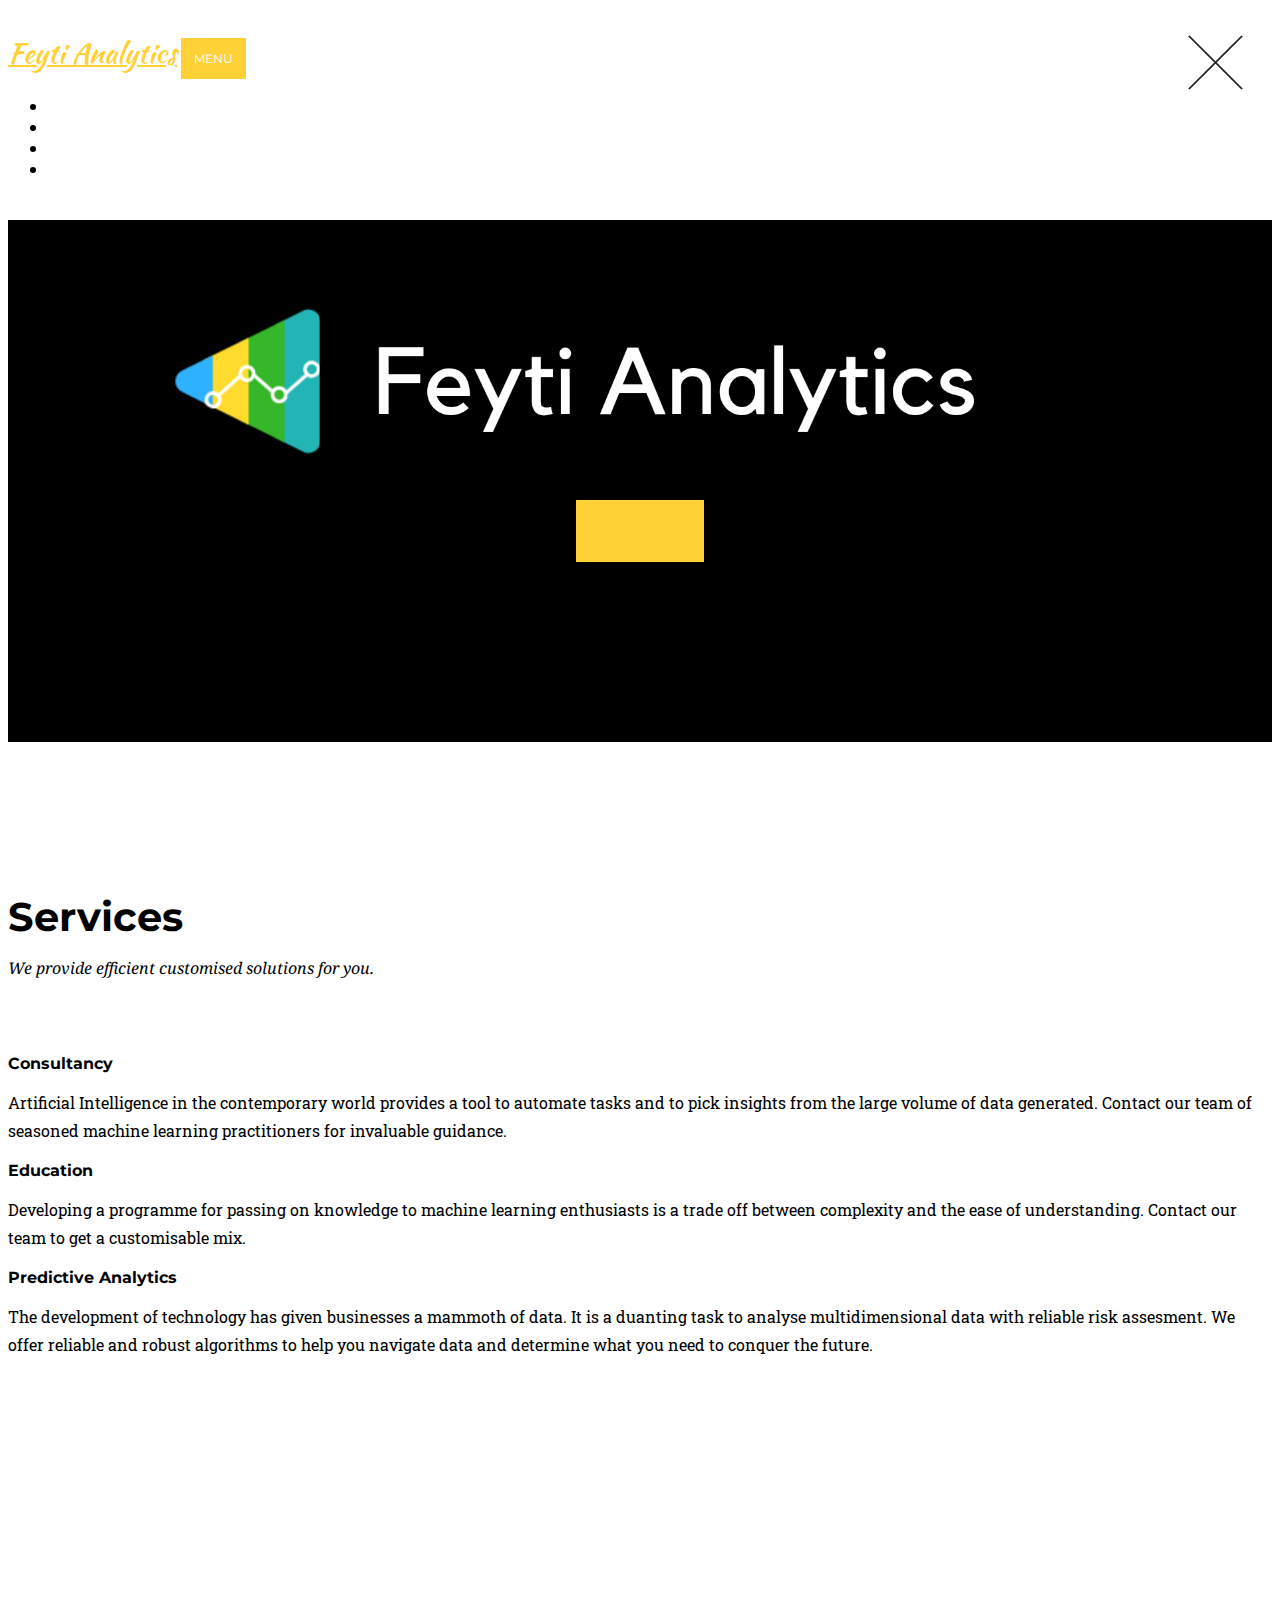
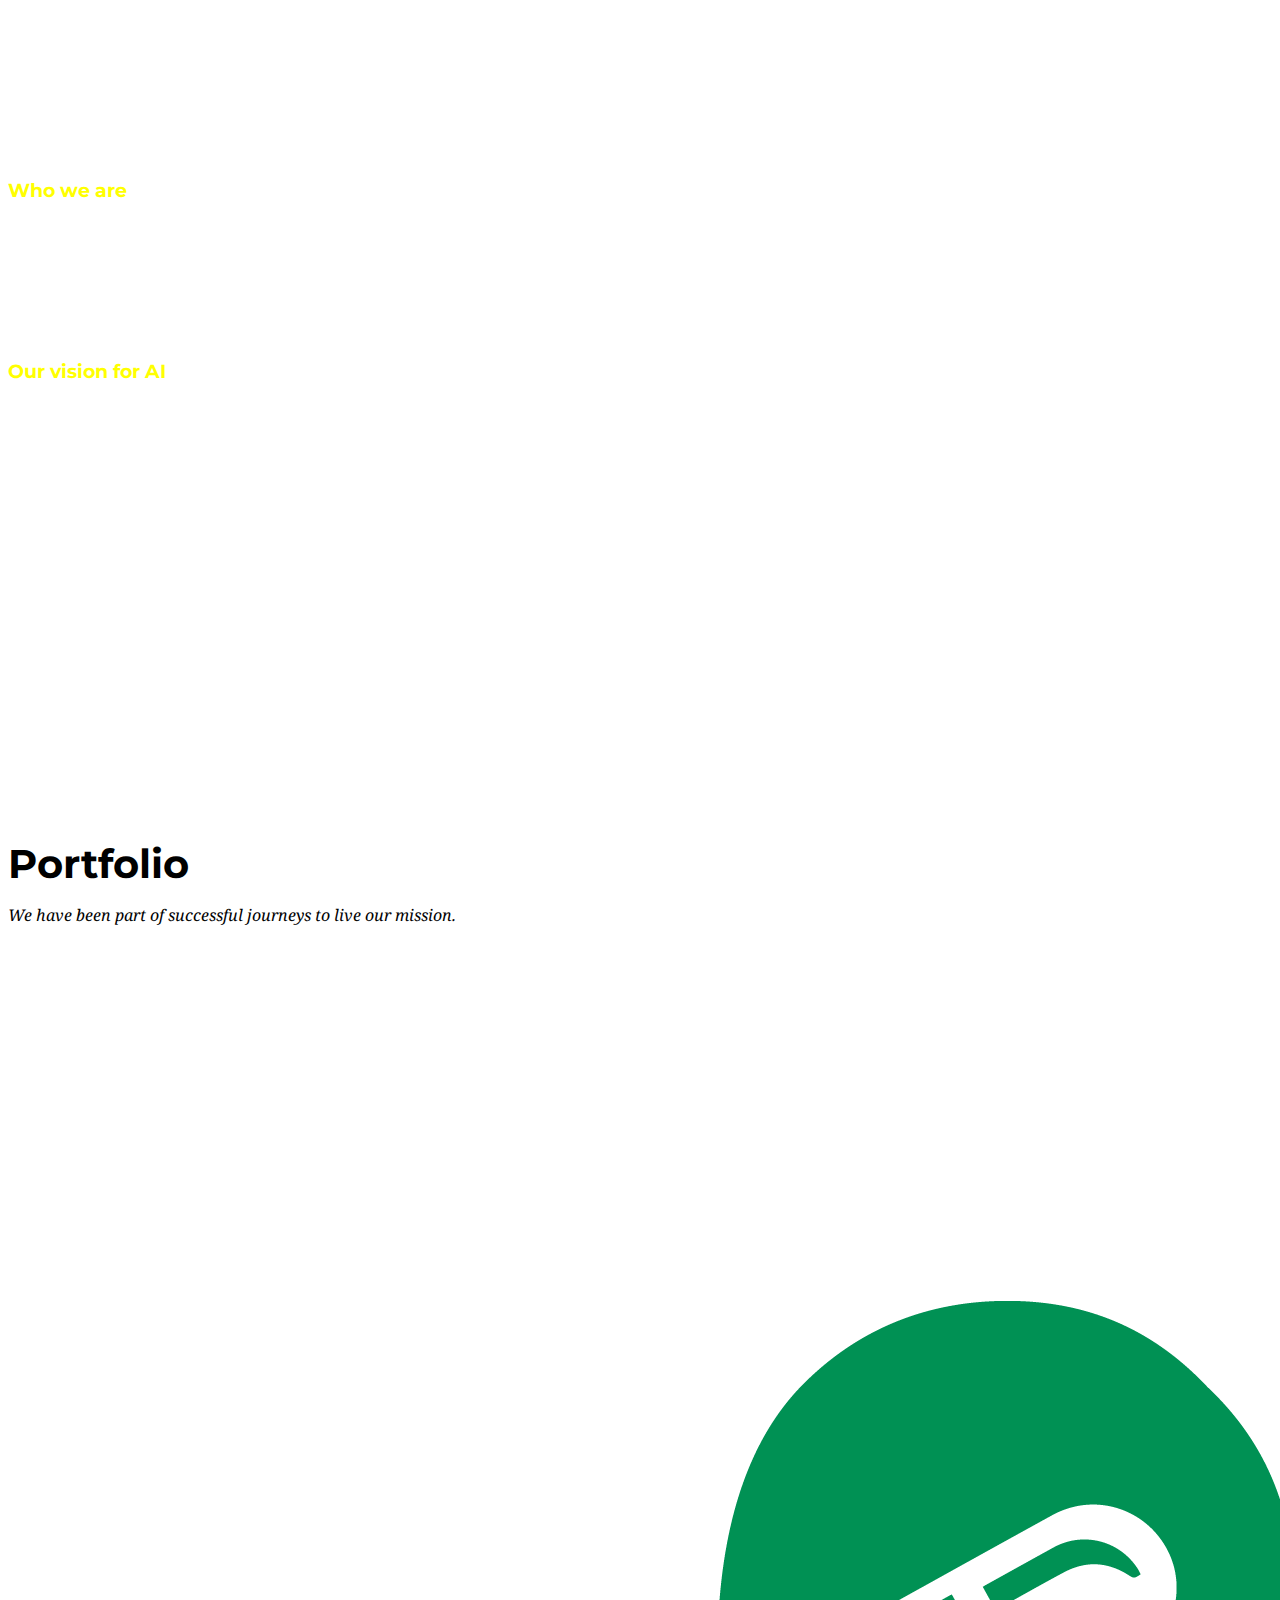
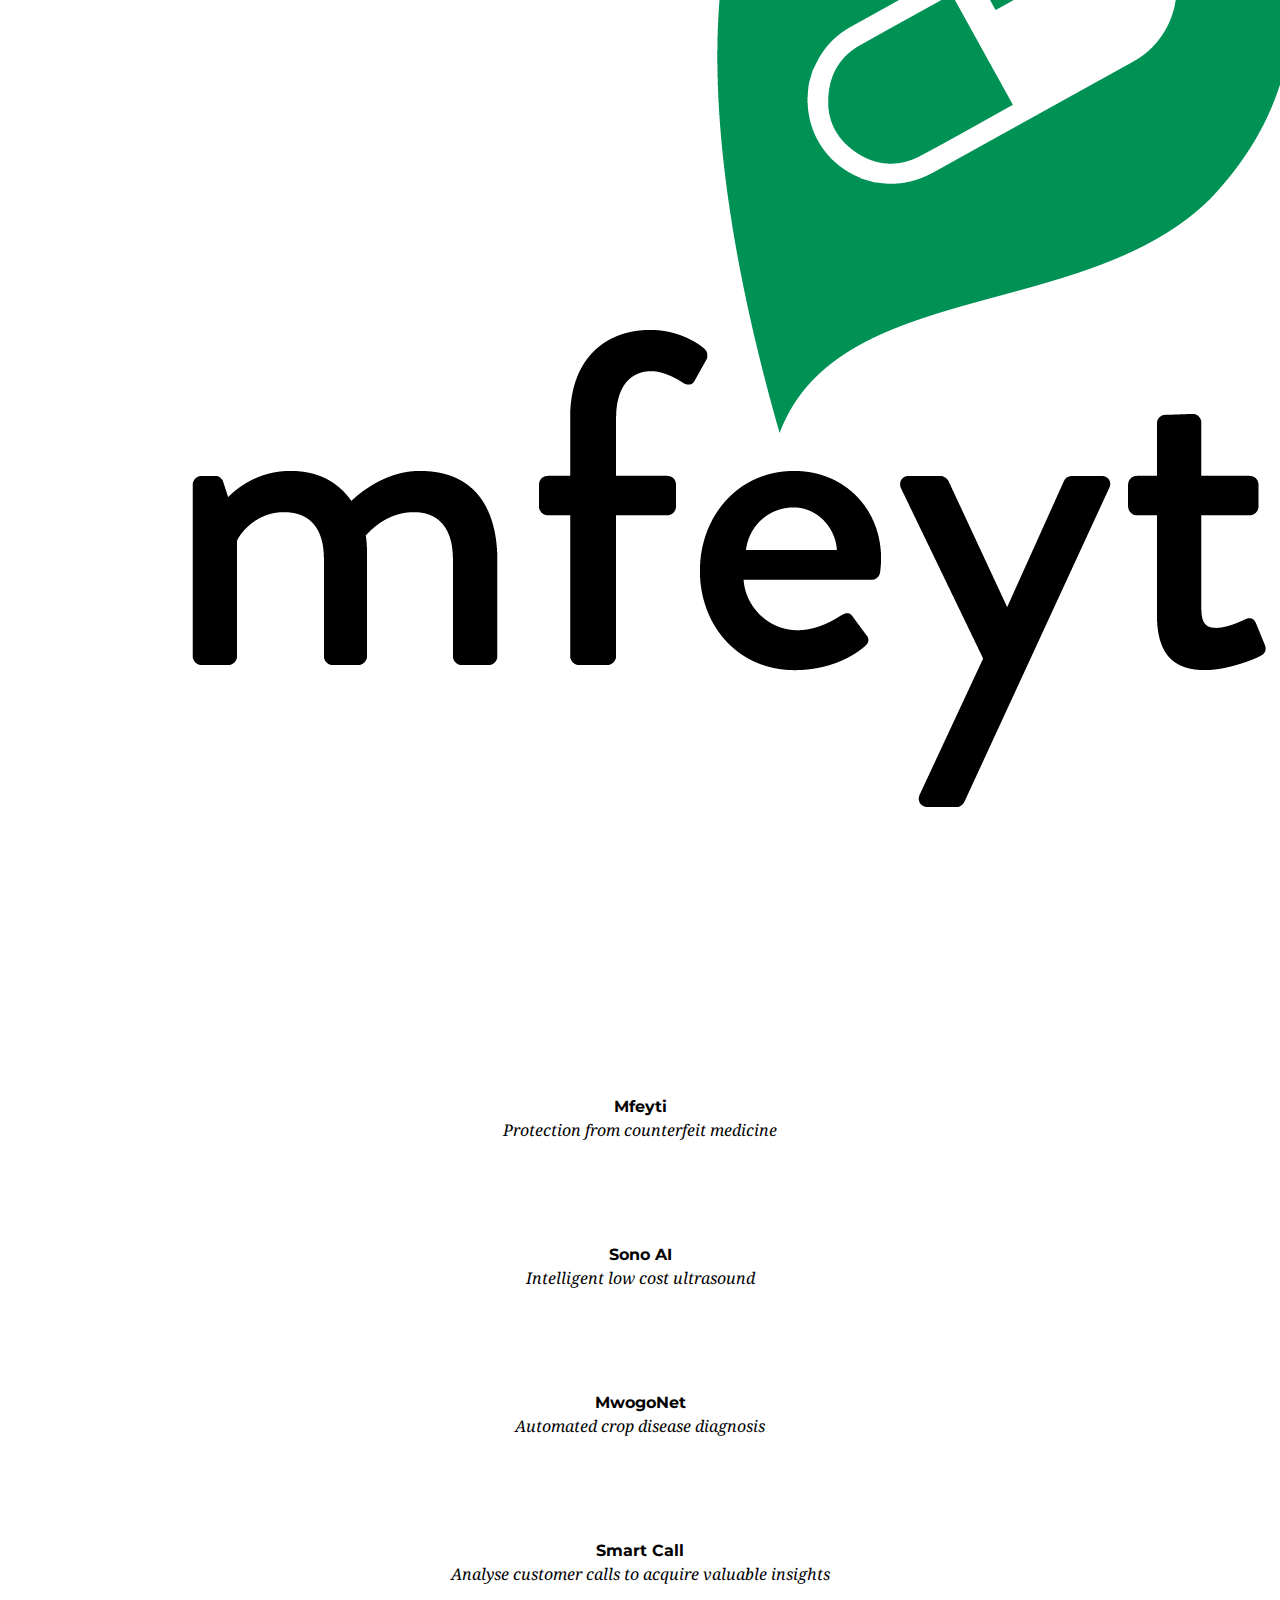
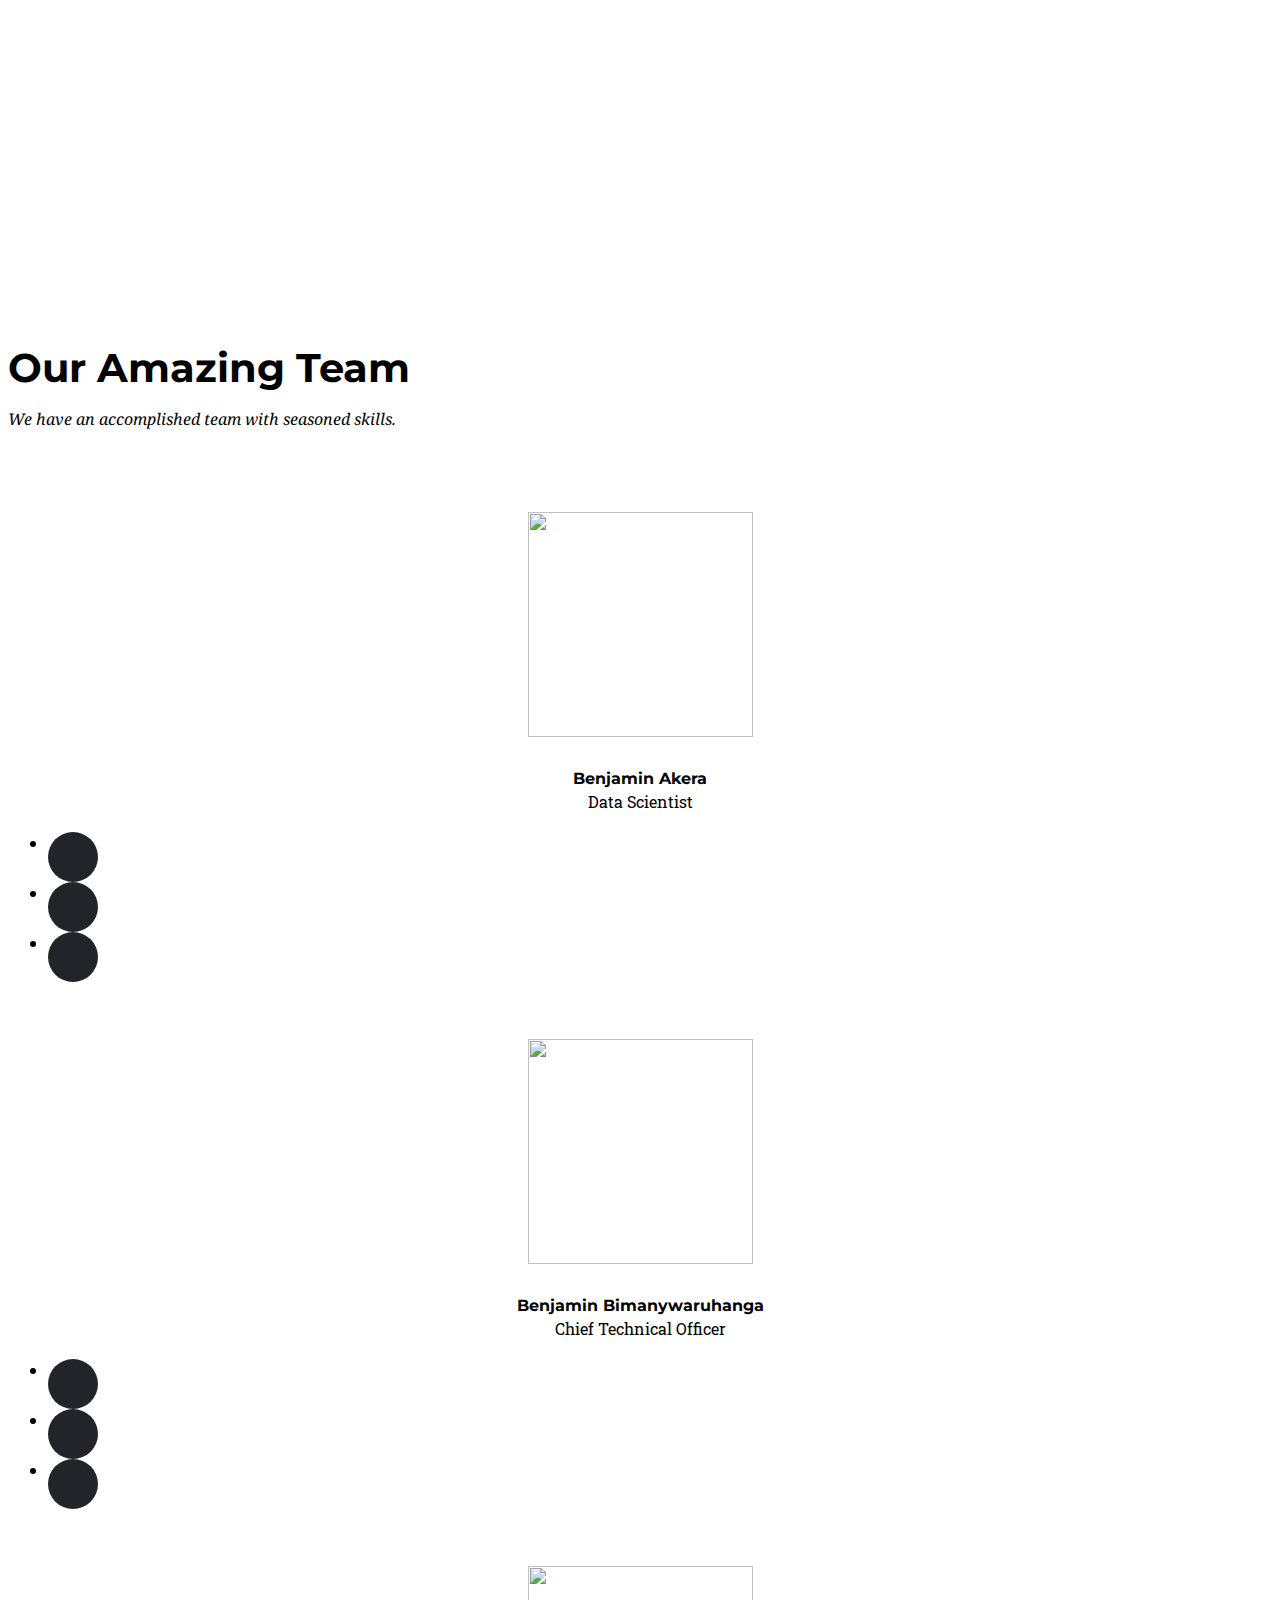
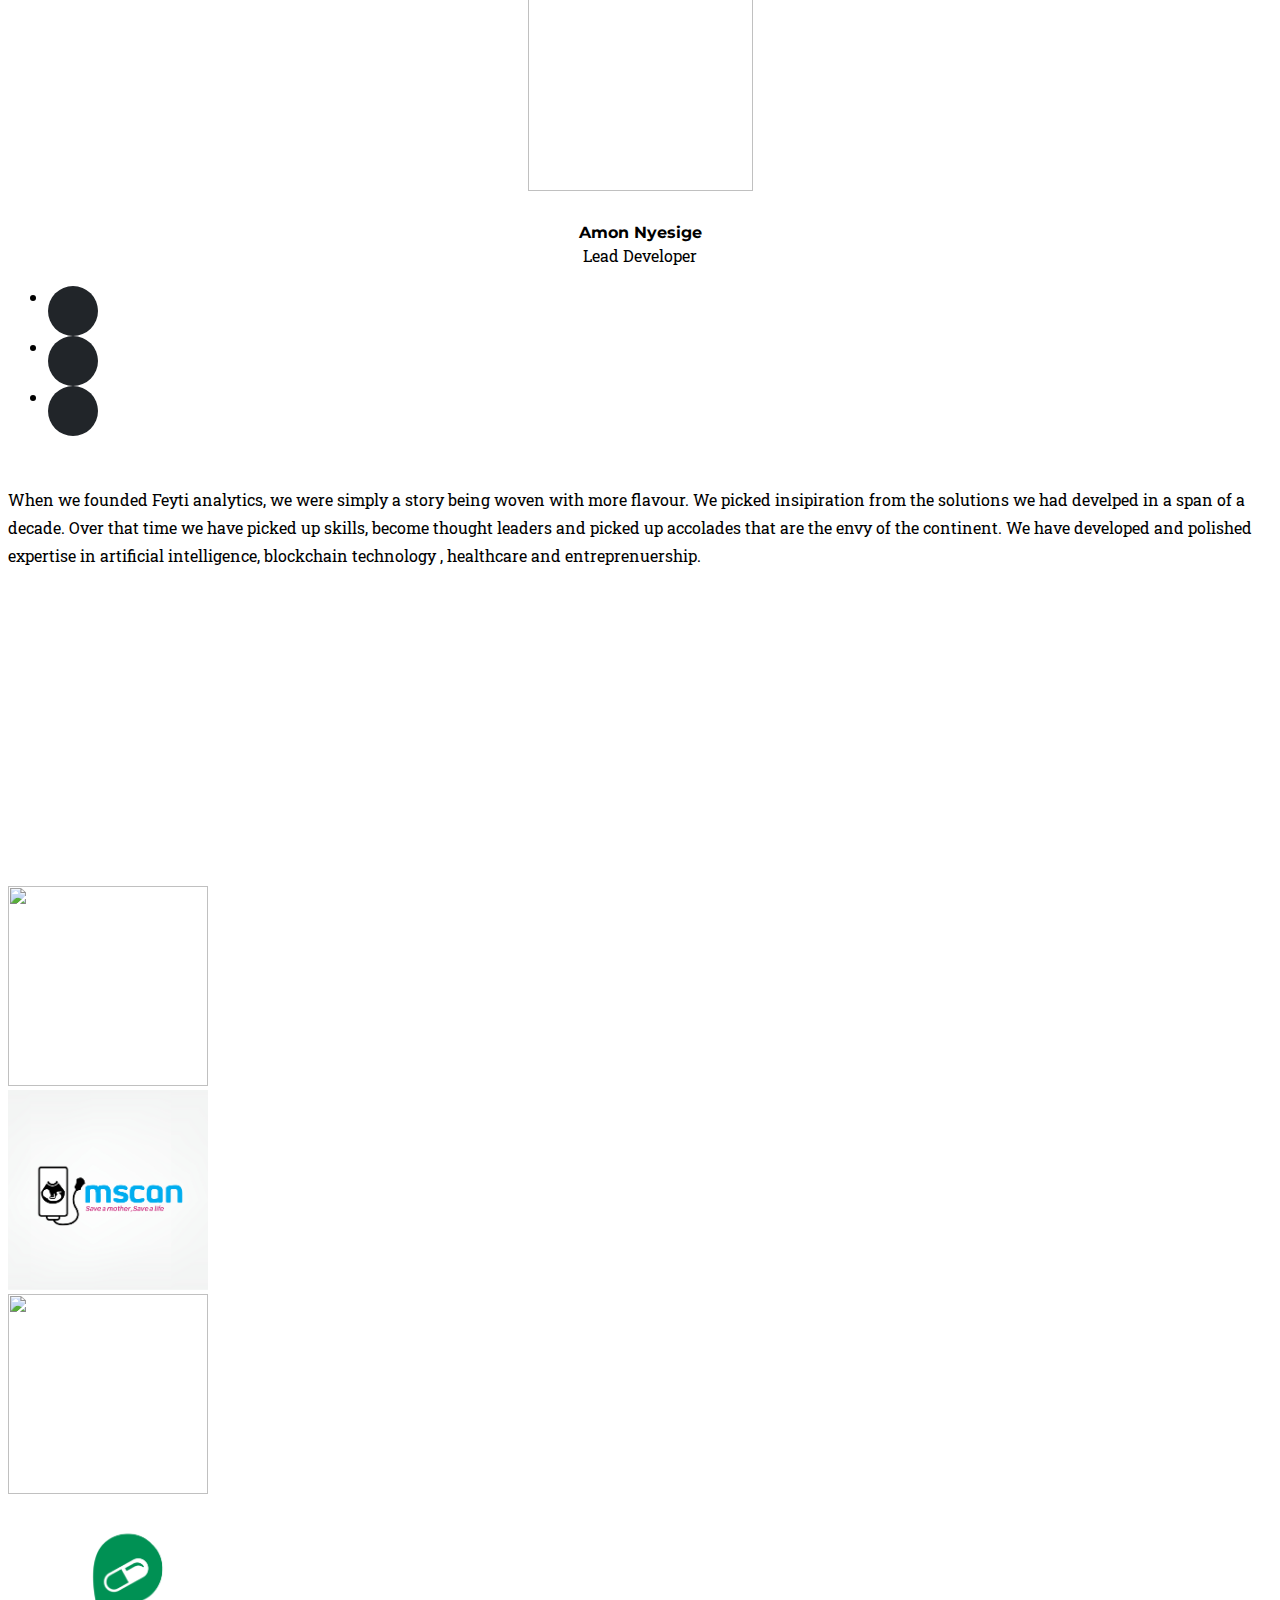
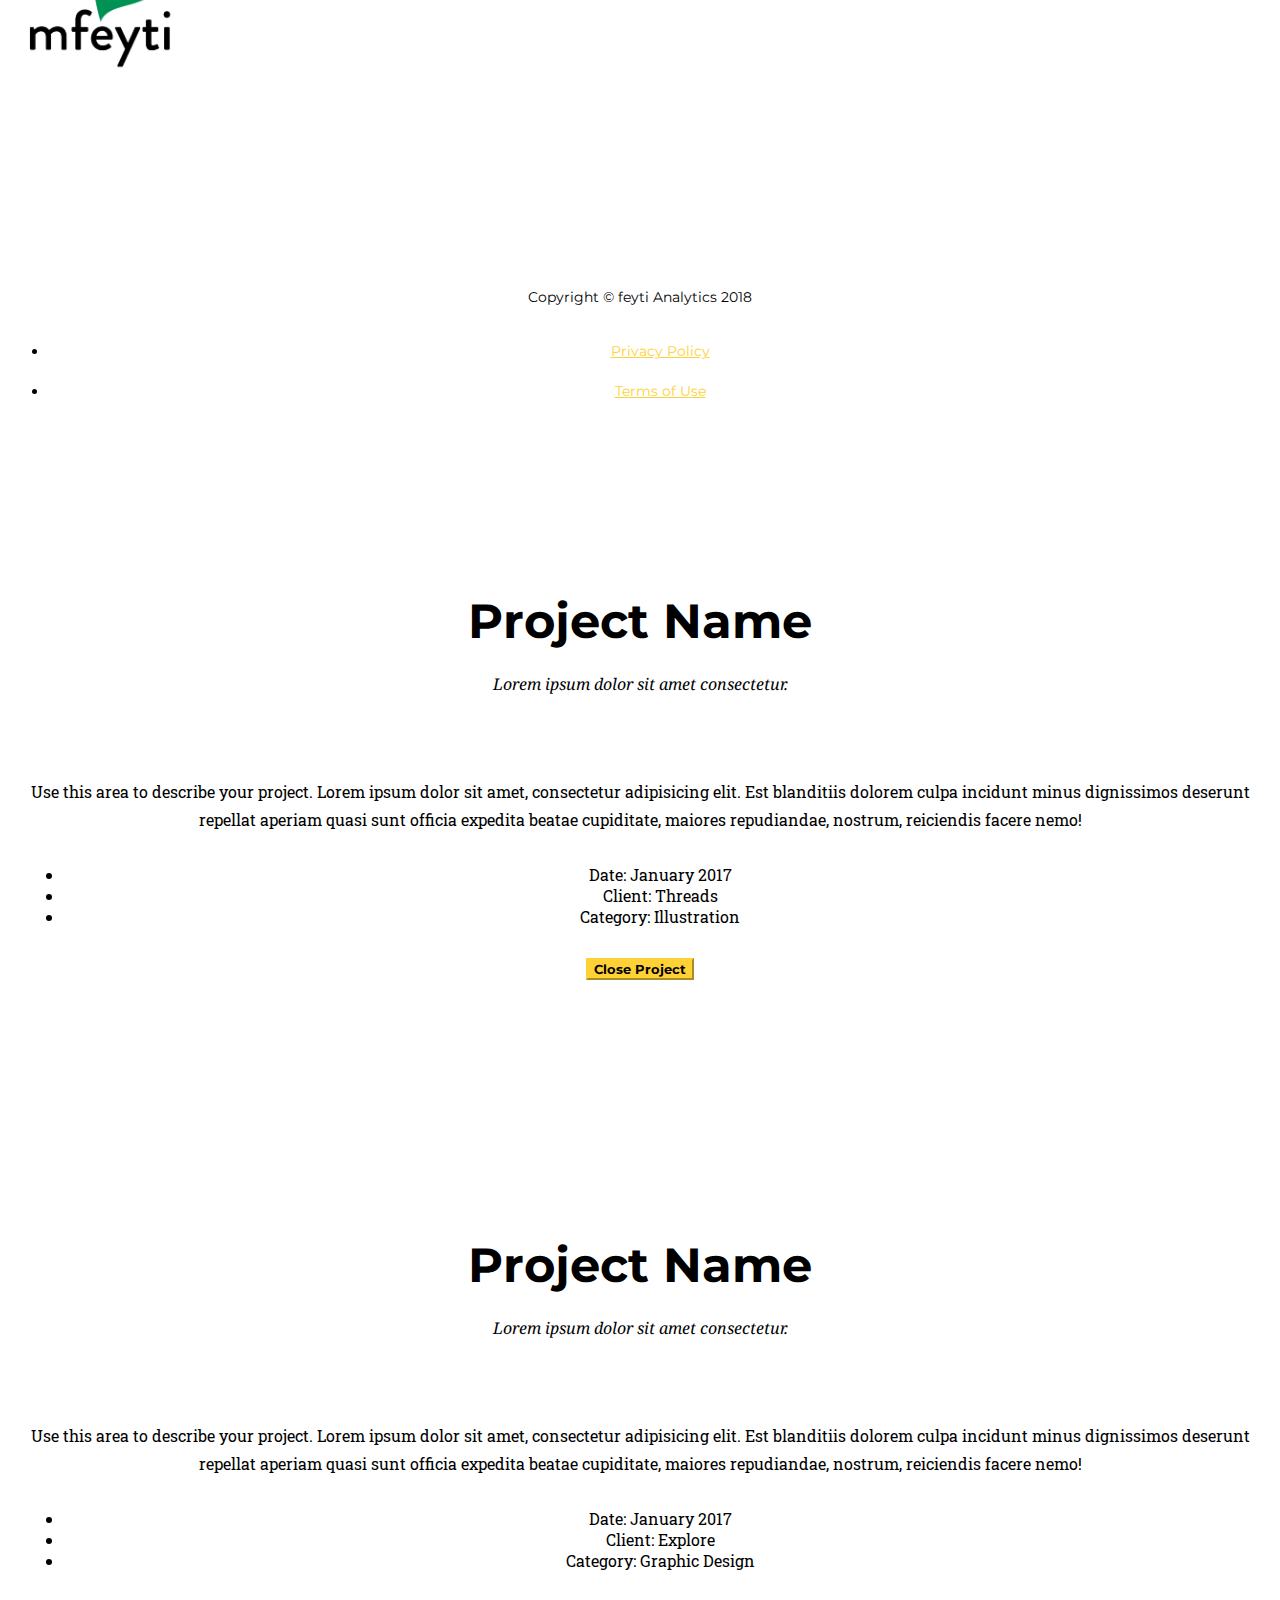
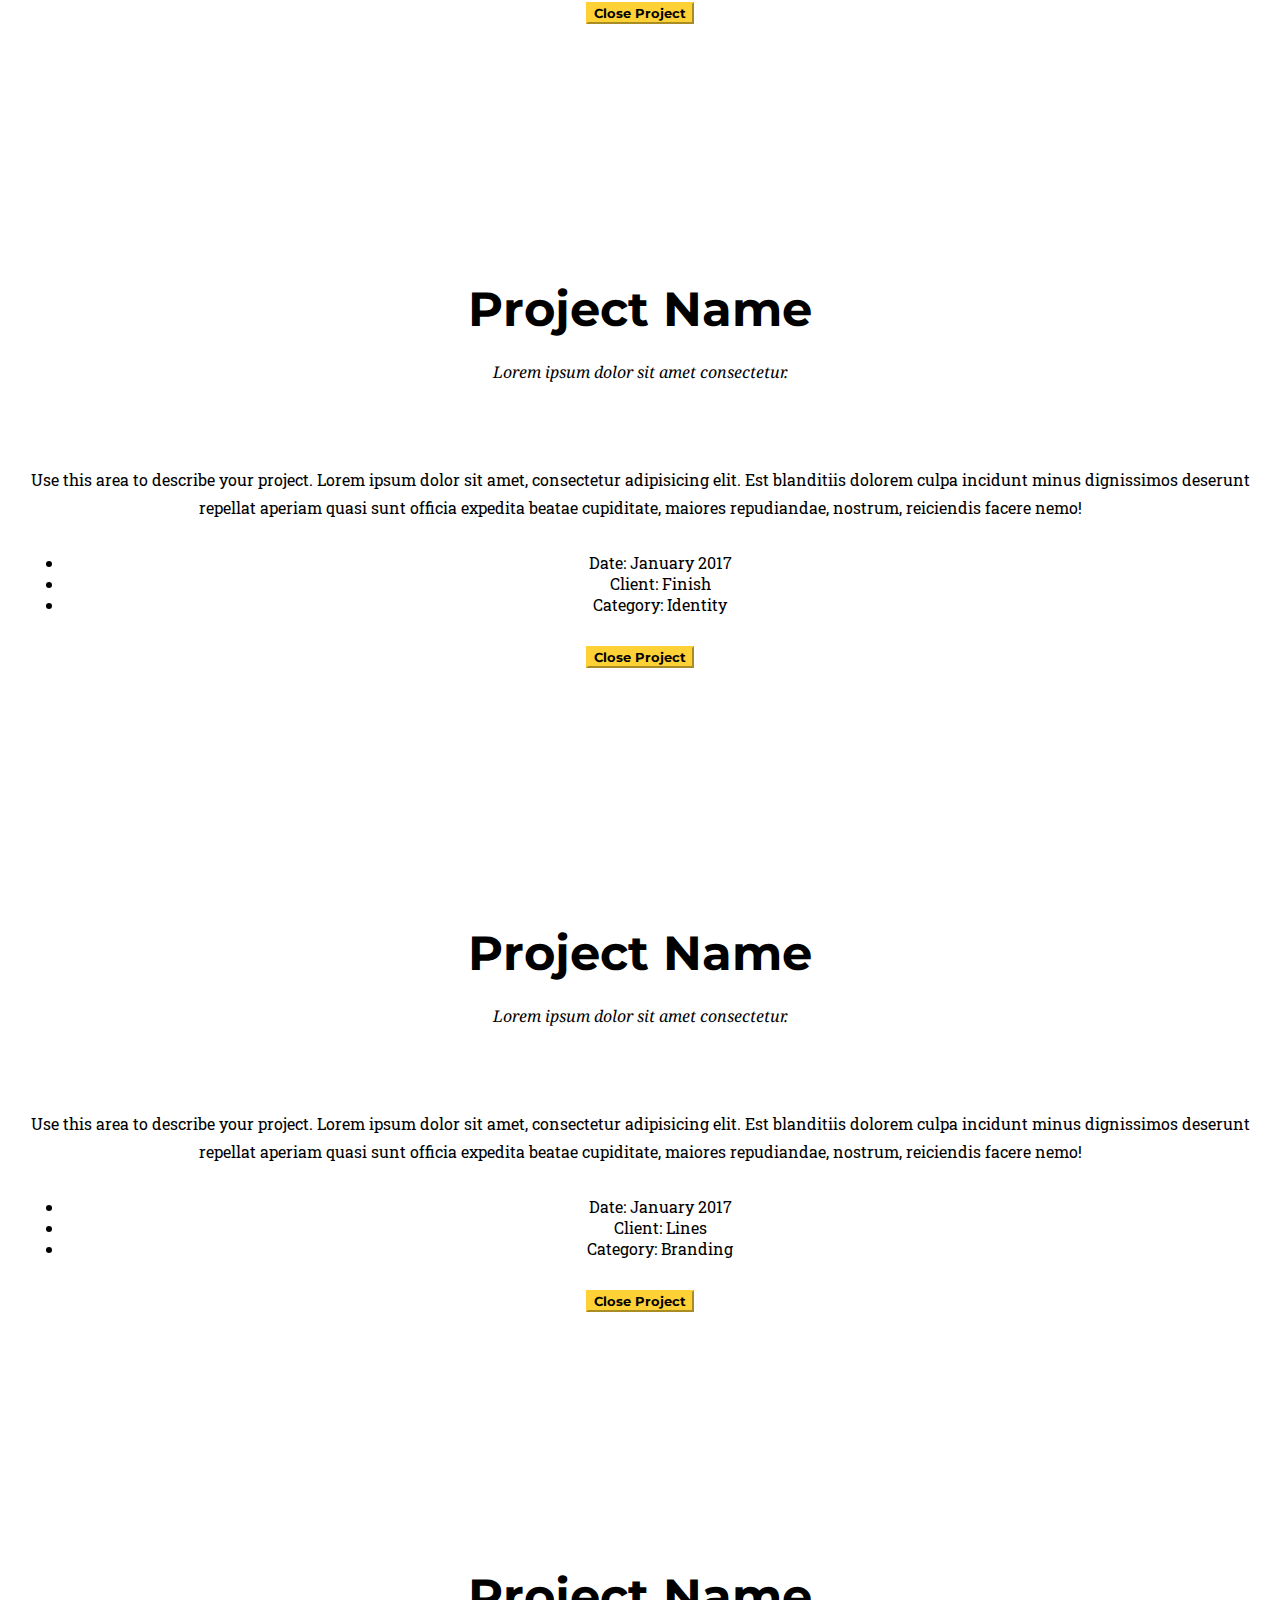
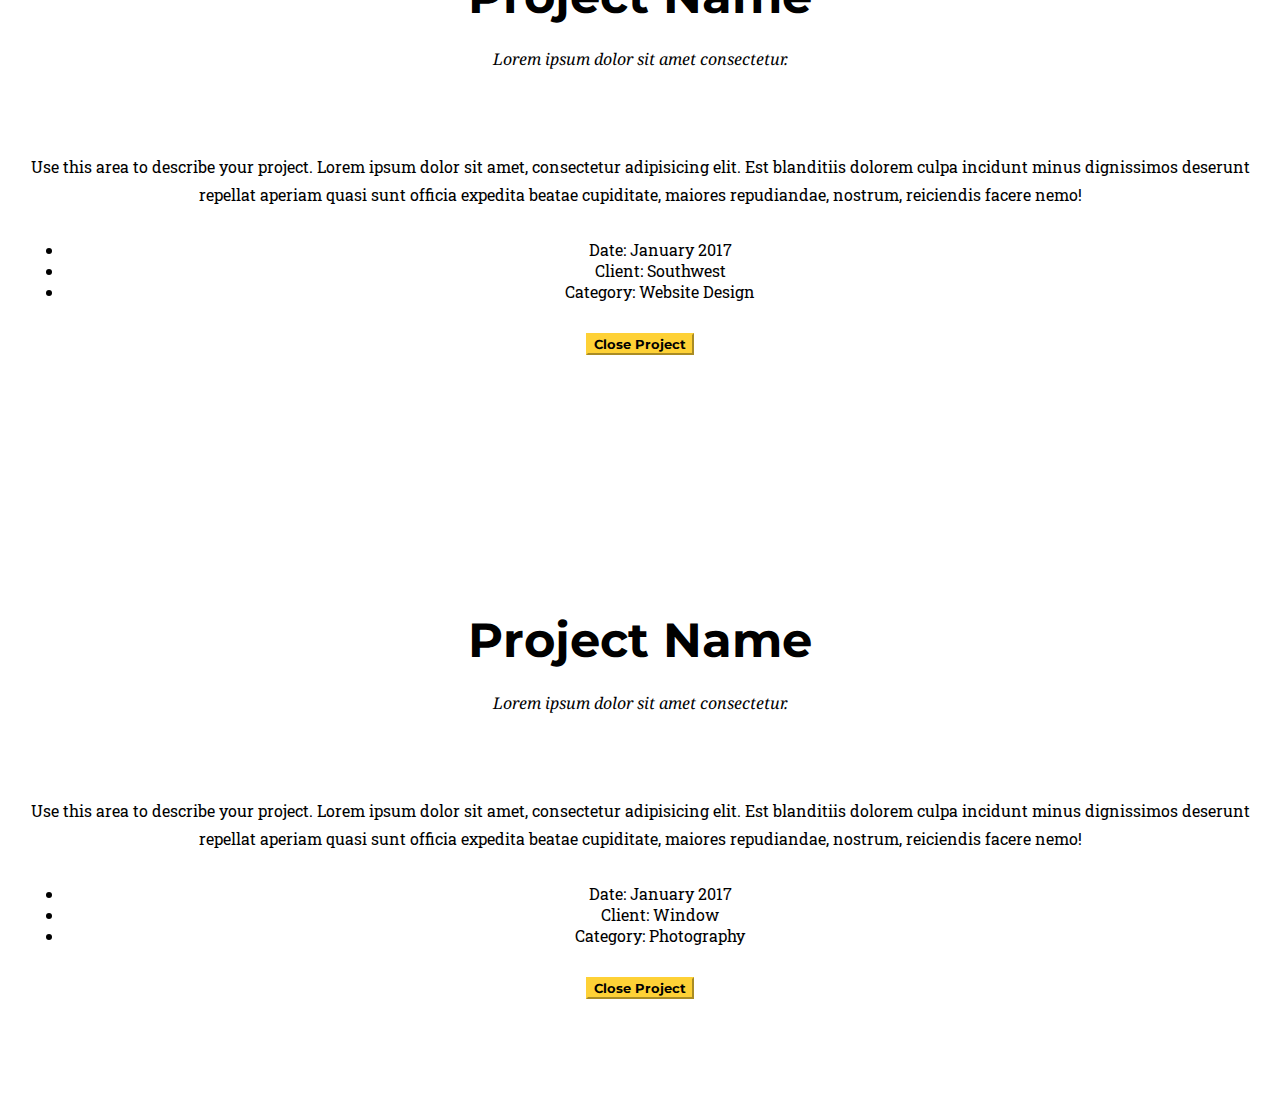
==== commit 60d78c49: "modified about" ====
--- a/index.html
+++ b/index.html
@@ -49,9 +49,9 @@
             <li class="nav-item">
               <a class="nav-link js-scroll-trigger" href="#team">Team</a>
             </li>
-            <li class="nav-item">
+            <!-- <li class="nav-item">
               <a class="nav-link js-scroll-trigger" href="#contact">Contact</a>
-            </li>
+            </li> -->
           </ul>
         </div>
       </div>
@@ -106,6 +106,41 @@
       </div>
     </section>
 
+    <!--Detailed About-->
+
+    <section class="bg-dark" id="detailed_about">
+
+        <div class="container">
+          <div class="row">
+            <div class="col-lg-12 text-center">
+              <h2 class = "section-heading text-uppercase" style="color: white">Who is Feyti Analytics</h2>
+              <br>
+            </div>
+  
+            <div class="col-md-6 " style="color:white; text-align:justify;">
+                <h3 style="color:yellow">Who we are</h3>
+                <br>
+  
+                <p>Feyti Analytics delivers Artificial Intelligence products for the Enterprise. 
+                  Our team harnesses the power of deep reinforcement learning to create 
+                  AI systems that can make decisions in real-life industrial environments.
+                   By combining the skills of AI researchers, ML engineers, Hardware and Visualization experts, InstaDeep builds
+                   end-to-end products that can tackle the most challenging optimization and automation challenges.</p>
+            </div>
+            <div class="col-md-6" style="color:white; text-align: justify">
+                <h3 style="color:yellow">Our vision for AI</h3>
+                <br>
+                <p>Founded in Africa, InstaDeep knows first-hand what African talent is truly capable of.
+                   With proper training and access to high-quality mentors, the continent can rise up to the opportunity offered by AI.
+                  To advance this cause, InstaDeep partners with organizations such as Deep Learning Indaba,
+                   Google Launchpad Accelerator, Facebook Dev Circles and Data Science Nigeria.</p>         </div>
+  
+          </div>
+  
+        </div>
+  
+      </section>
+
      <!-- Portfolio Grid -->
  <section class="bg-light" id="portfolio">
       <div class="container">
@@ -204,86 +239,8 @@
       </div>
     </section>  
     
-    <!-- About -->
-    <section id="about">
-      <div class="container">
-        <div class="row">
-          <div class="col-lg-12 text-center">
-            <h2 class="section-heading text-uppercase">About</h2>
-            <h3 class="section-subheading text-muted">Lorem ipsum dolor sit amet consectetur.</h3>
-          </div>
-        </div>
-        <div class="row">
-          <div class="col-lg-12">
-            <ul class="timeline">
-              <li>
-                <div class="timeline-image">
-                  <img class="rounded-circle img-fluid" src="img/about/1.jpg" alt="">
-                </div>
-                <div class="timeline-panel">
-                  <div class="timeline-heading">
-                    <h4>2009-2011</h4>
-                    <h4 class="subheading">Our Humble Beginnings</h4>
-                  </div>
-                  <div class="timeline-body">
-                    <p class="text-muted">Lorem ipsum dolor sit amet, consectetur adipisicing elit. Sunt ut voluptatum eius sapiente, totam reiciendis temporibus qui quibusdam, recusandae sit vero unde, sed, incidunt et ea quo dolore laudantium consectetur!</p>
-                  </div>
-                </div>
-              </li>
-              <li class="timeline-inverted">
-                <div class="timeline-image">
-                  <img class="rounded-circle img-fluid" src="img/about/2.jpg" alt="">
-                </div>
-                <div class="timeline-panel">
-                  <div class="timeline-heading">
-                    <h4>March 2011</h4>
-                    <h4 class="subheading">An Agency is Born</h4>
-                  </div>
-                  <div class="timeline-body">
-                    <p class="text-muted">Lorem ipsum dolor sit amet, consectetur adipisicing elit. Sunt ut voluptatum eius sapiente, totam reiciendis temporibus qui quibusdam, recusandae sit vero unde, sed, incidunt et ea quo dolore laudantium consectetur!</p>
-                  </div>
-                </div>
-              </li>
-              <li>
-                <div class="timeline-image">
-                  <img class="rounded-circle img-fluid" src="img/about/3.jpg" alt="">
-                </div>
-                <div class="timeline-panel">
-                  <div class="timeline-heading">
-                    <h4>December 2012</h4>
-                    <h4 class="subheading">Transition to Full Service</h4>
-                  </div>
-                  <div class="timeline-body">
-                    <p class="text-muted">Lorem ipsum dolor sit amet, consectetur adipisicing elit. Sunt ut voluptatum eius sapiente, totam reiciendis temporibus qui quibusdam, recusandae sit vero unde, sed, incidunt et ea quo dolore laudantium consectetur!</p>
-                  </div>
-                </div>
-              </li>
-              <li class="timeline-inverted">
-                <div class="timeline-image">
-                  <img class="rounded-circle img-fluid" src="img/about/4.jpg" alt="">
-                </div>
-                <div class="timeline-panel">
-                  <div class="timeline-heading">
-                    <h4>July 2014</h4>
-                    <h4 class="subheading">Phase Two Expansion</h4>
-                  </div>
-                  <div class="timeline-body">
-                    <p class="text-muted">Lorem ipsum dolor sit amet, consectetur adipisicing elit. Sunt ut voluptatum eius sapiente, totam reiciendis temporibus qui quibusdam, recusandae sit vero unde, sed, incidunt et ea quo dolore laudantium consectetur!</p>
-                  </div>
-                </div>
-              </li>
-              <li class="timeline-inverted">
-                <div class="timeline-image">
-                  <h4>Be Part
-                    <br>Of Our
-                    <br>Story!</h4>
-                </div>
-              </li>
-            </ul>
-          </div>
-        </div>
-      </div>
-    </section>
+    
+    
 
     <!-- Team -->
     <section class="bg-light" id="team">
@@ -291,7 +248,7 @@
         <div class="row">
           <div class="col-lg-12 text-center">
             <h2 class="section-heading text-uppercase">Our Amazing Team</h2>
-            <h3 class="section-subheading text-muted">Lorem ipsum dolor sit amet consectetur.</h3>
+            <h3 class="section-subheading text-muted">We have an accomplished team with seasoned skills.</h3>
           </div>
         </div>
         <div class="row">
@@ -302,17 +259,17 @@
               <p class="text-muted">Data Scientist</p>
               <ul class="list-inline social-buttons">
                 <li class="list-inline-item">
-                  <a href="#">
+                  <a href="https://twitter.com/BenjaminAkera">
                     <i class="fab fa-twitter"></i>
                   </a>
                 </li>
                 <li class="list-inline-item">
-                  <a href="#">
+                  <a href="https://web.facebook.com/benjamin.akera">
                     <i class="fab fa-facebook-f"></i>
                   </a>
                 </li>
                 <li class="list-inline-item">
-                  <a href="#">
+                  <a href="https://www.linkedin.com/in/akera-benjamin-2488188a/">
                     <i class="fab fa-linkedin-in"></i>
                   </a>
                 </li>
@@ -326,17 +283,17 @@
               <p class="text-muted">Chief Technical Officer</p>
               <ul class="list-inline social-buttons">
                 <li class="list-inline-item">
-                  <a href="#">
+                  <a href="https://twitter.com/BimaBenjamin">
                     <i class="fab fa-twitter"></i>
                   </a>
                 </li>
                 <li class="list-inline-item">
-                  <a href="#">
+                  <a href="https://web.facebook.com/bimanywaruhanga.benjamin">
                     <i class="fab fa-facebook-f"></i>
                   </a>
                 </li>
                 <li class="list-inline-item">
-                  <a href="#">
+                  <a href="https://www.linkedin.com/in/benjamin-bimanywaruhanga-58570377/">
                     <i class="fab fa-linkedin-in"></i>
                   </a>
                 </li>
@@ -350,17 +307,17 @@
               <p class="text-muted">Lead Developer</p>
               <ul class="list-inline social-buttons">
                 <li class="list-inline-item">
-                  <a href="#">
+                  <a href="https://twitter.com/amon_nyesigye">
                     <i class="fab fa-twitter"></i>
                   </a>
                 </li>
                 <li class="list-inline-item">
-                  <a href="#">
+                  <a href="https://web.facebook.com/amon.dforlan">
                     <i class="fab fa-facebook-f"></i>
                   </a>
                 </li>
                 <li class="list-inline-item">
-                  <a href="#">
+                  <a href="https://www.linkedin.com/in/amon-nyesigye-02a53b25/">
                     <i class="fab fa-linkedin-in"></i>
                   </a>
                 </li>
@@ -370,7 +327,7 @@
         </div>
         <div class="row">
           <div class="col-lg-8 mx-auto text-center">
-            <p class="large text-muted">Lorem ipsum dolor sit amet, consectetur adipisicing elit. Aut eaque, laboriosam veritatis, quos non quis ad perspiciatis, totam corporis ea, alias ut unde.</p>
+            <p class="large text-muted">When we founded Feyti analytics, we were simply a story being woven with more flavour. We picked insipiration from the solutions we had develped in a span of a decade. Over that time we have picked up skills, become thought leaders and picked up accolades that are the envy of the continent. We have developed and polished expertise in artificial intelligence, blockchain technology , healthcare and entreprenuership.  </p>
           </div>
         </div>
       </div>
@@ -405,7 +362,7 @@
     </section>
 
     <!-- Contact -->
-    <section id="contact">
+    <!-- <section id="contact">
       <div class="container">
         <div class="row">
           <div class="col-lg-12 text-center">
@@ -447,16 +404,16 @@
           </div>
         </div>
       </div>
-    </section>
+    </section> -->
 
     <!-- Footer -->
     <footer>
       <div class="container">
         <div class="row">
           <div class="col-md-4">
-            <span class="copyright">Copyright &copy; Your Website 2018</span>
-          </div>
-          <div class="col-md-4">
+            <span class="copyright">Copyright &copy; feyti Analytics 2018</span>
+          </div>
+          <!-- <div class="col-md-4">
             <ul class="list-inline social-buttons">
               <li class="list-inline-item">
                 <a href="#">
@@ -474,7 +431,7 @@
                 </a>
               </li>
             </ul>
-          </div>
+          </div> -->
           <div class="col-md-4">
             <ul class="list-inline quicklinks">
               <li class="list-inline-item">
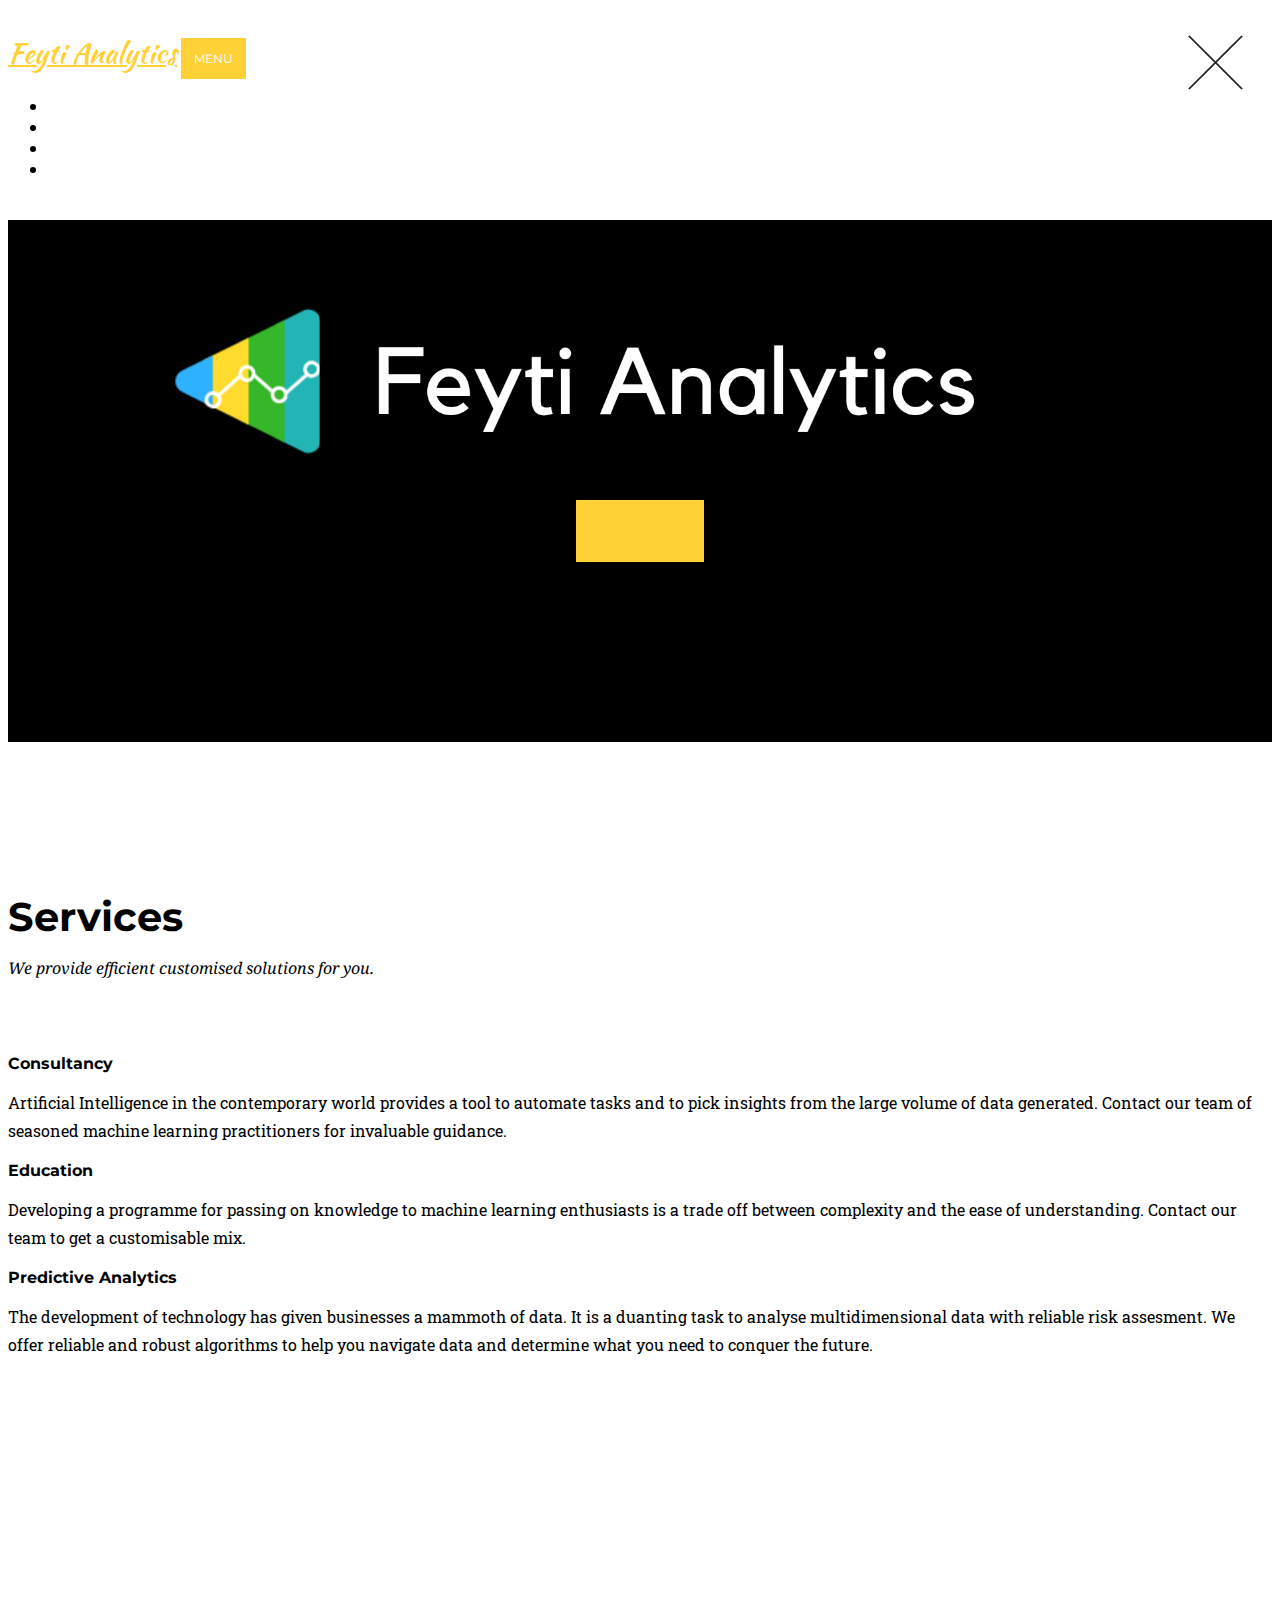
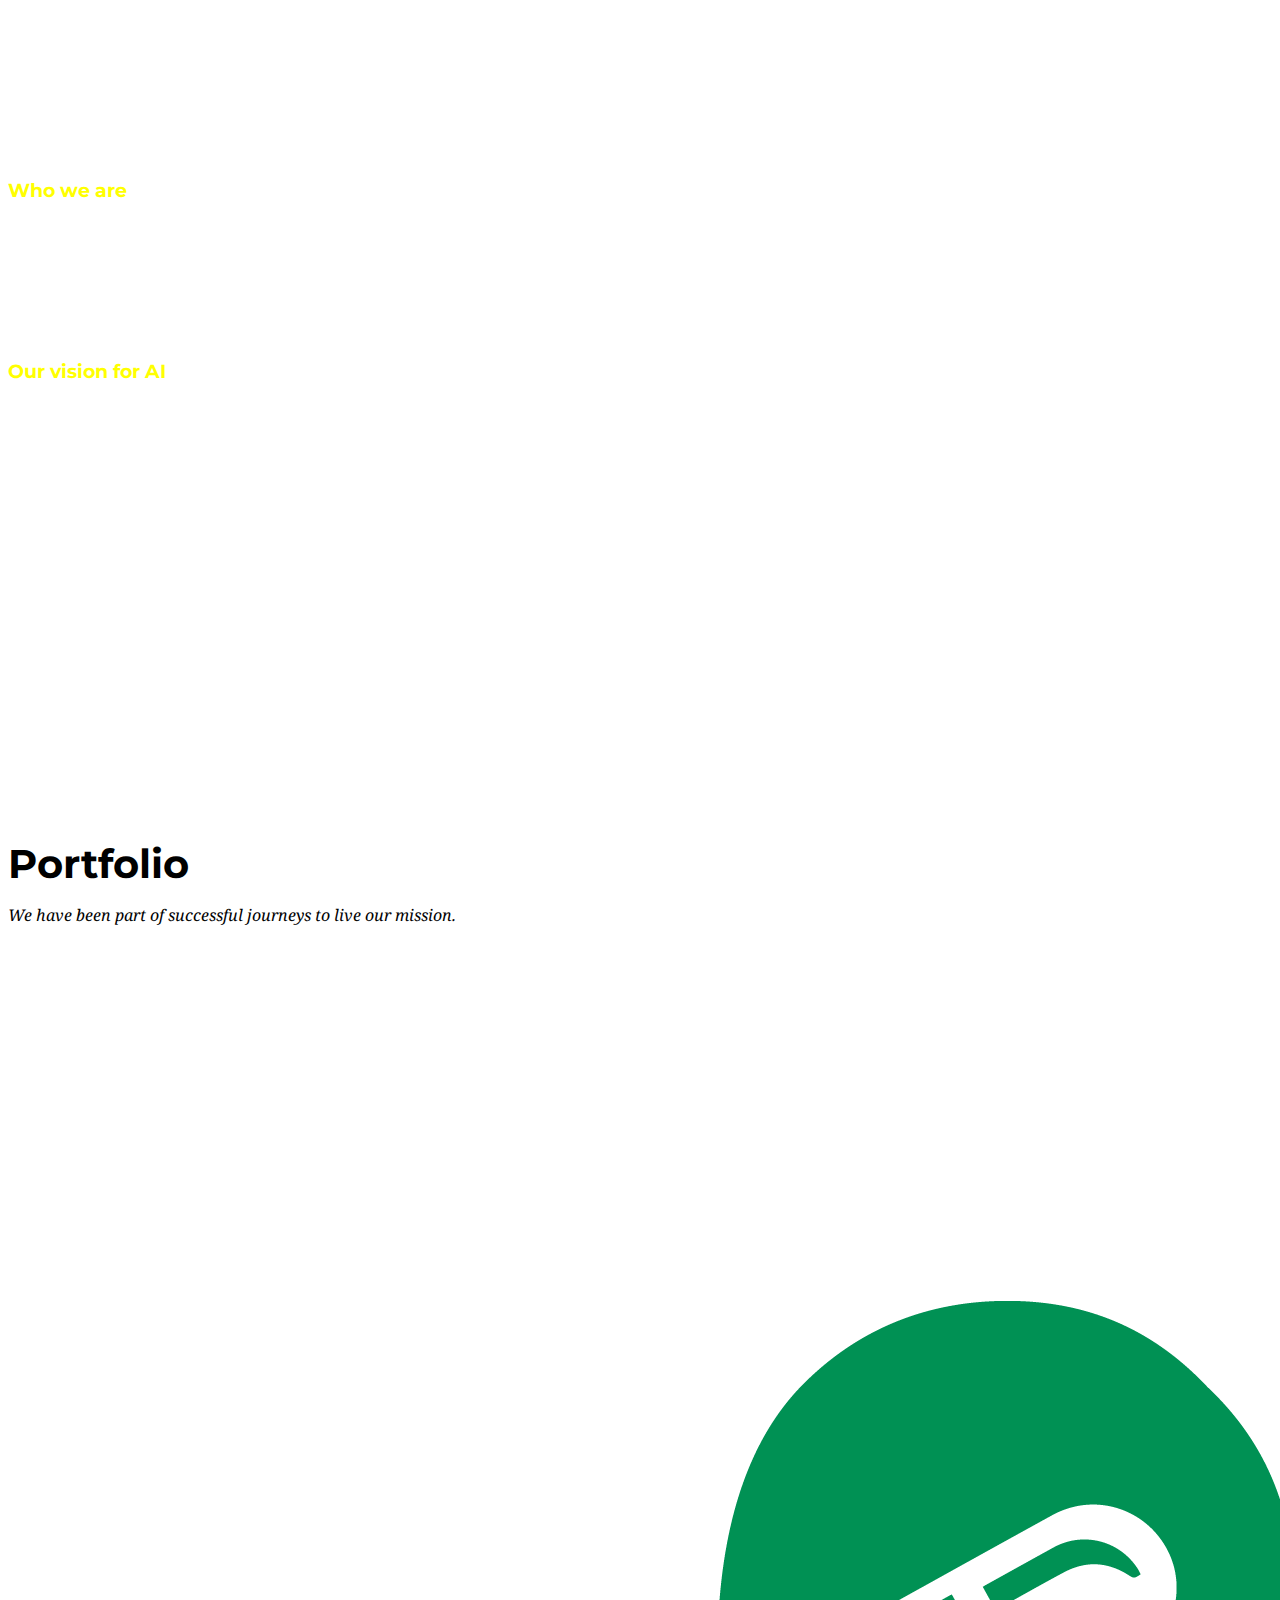
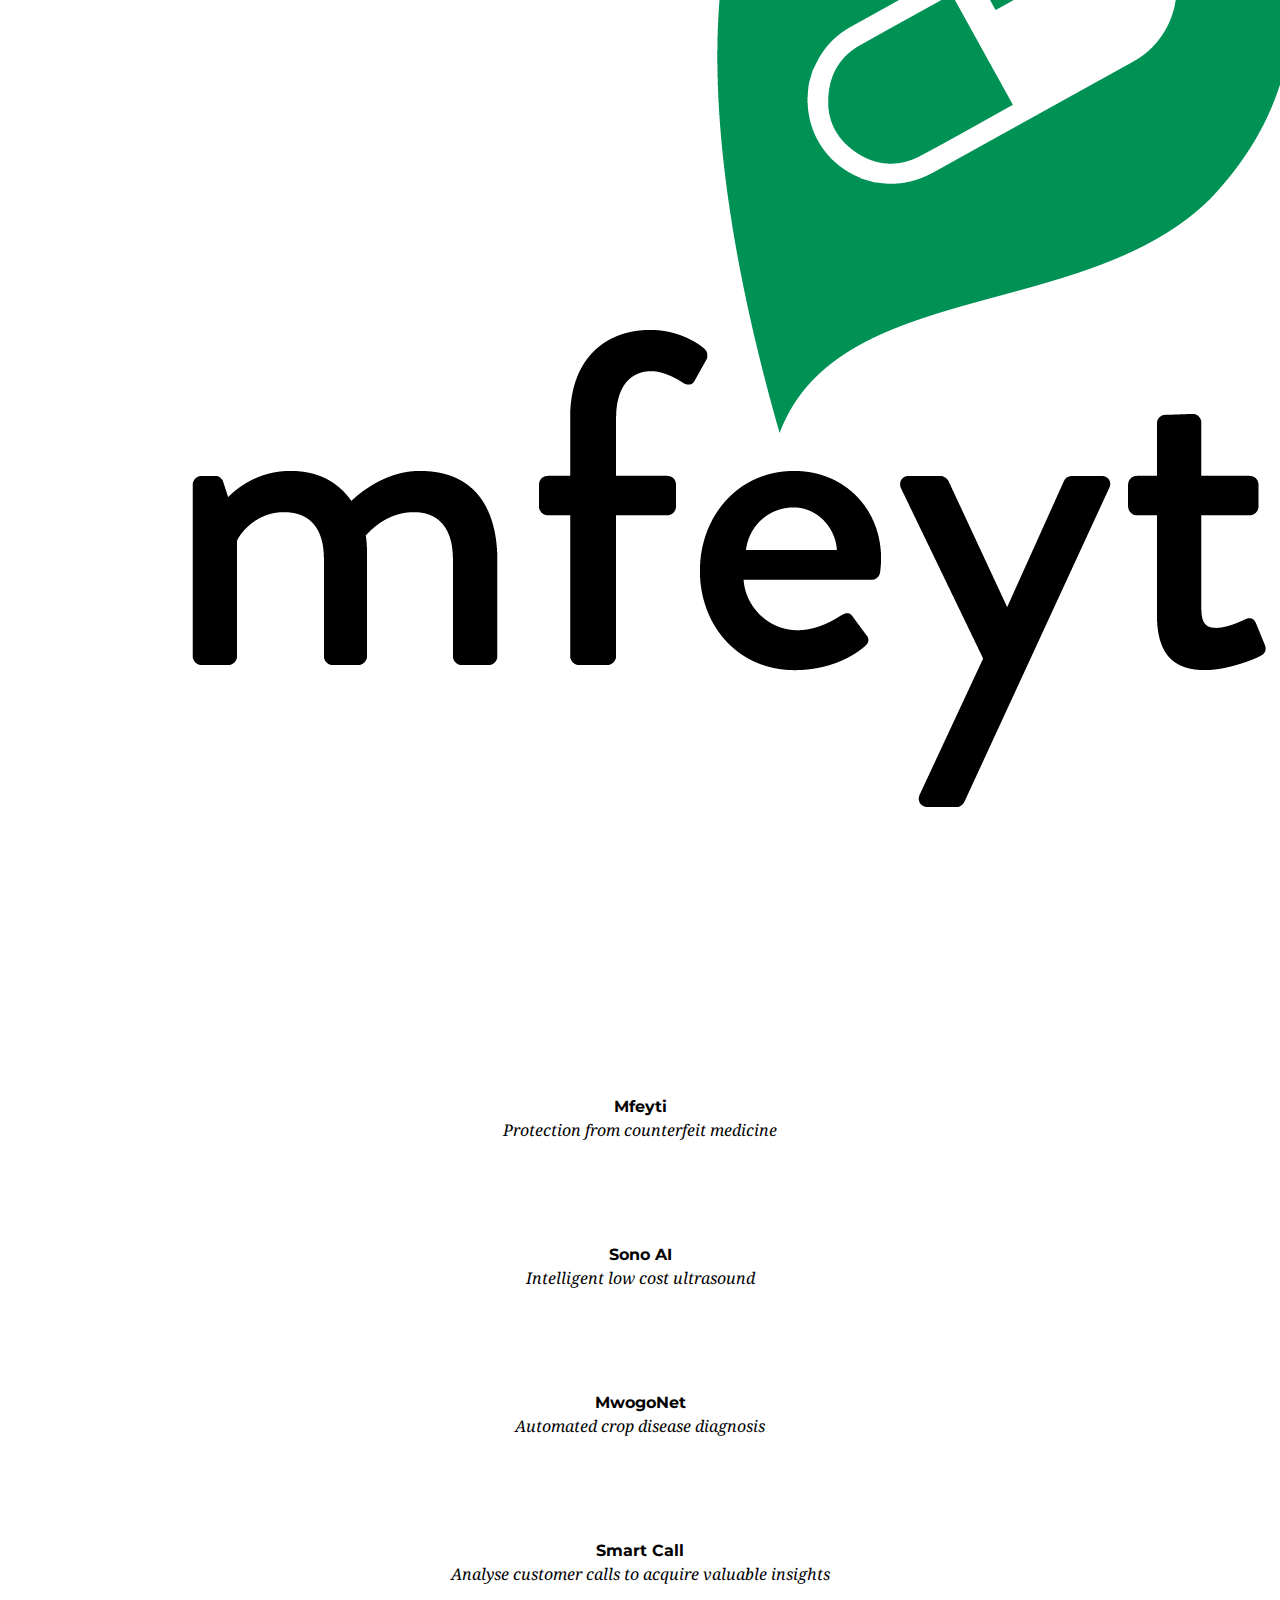
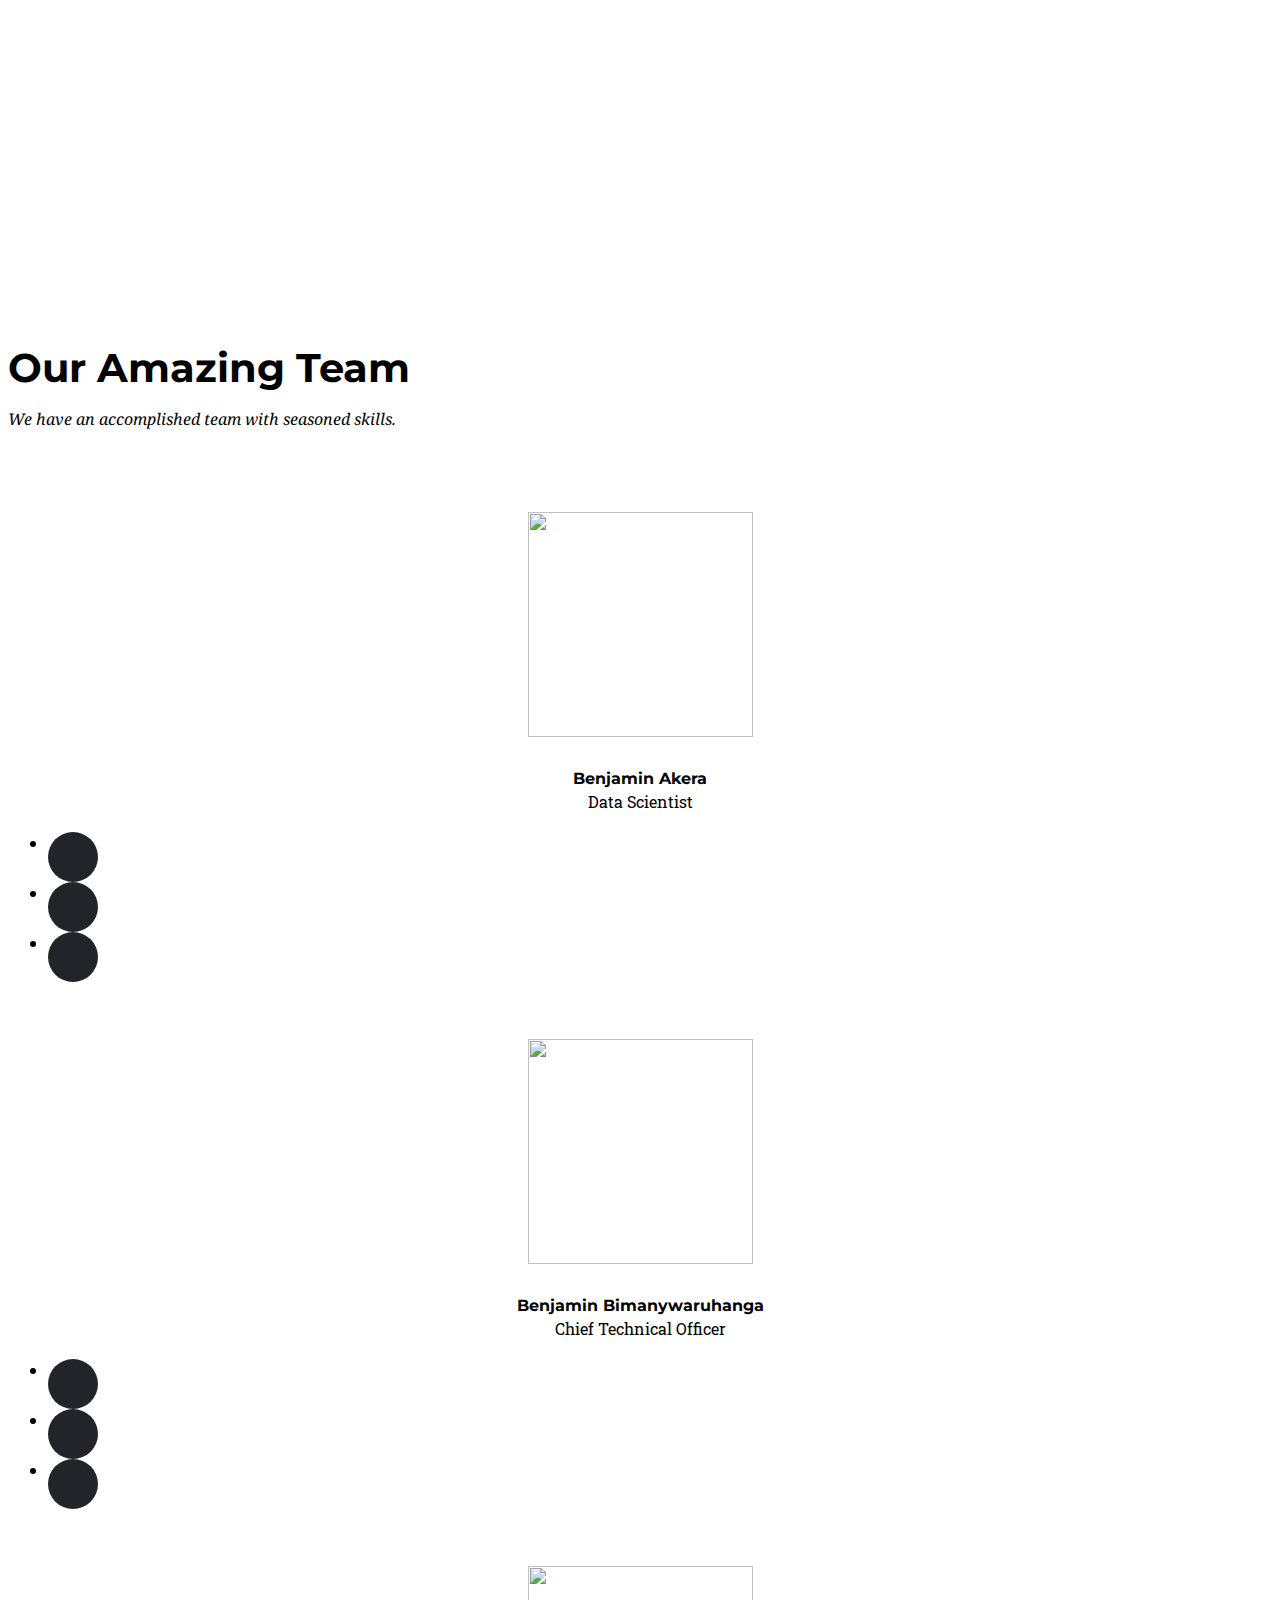
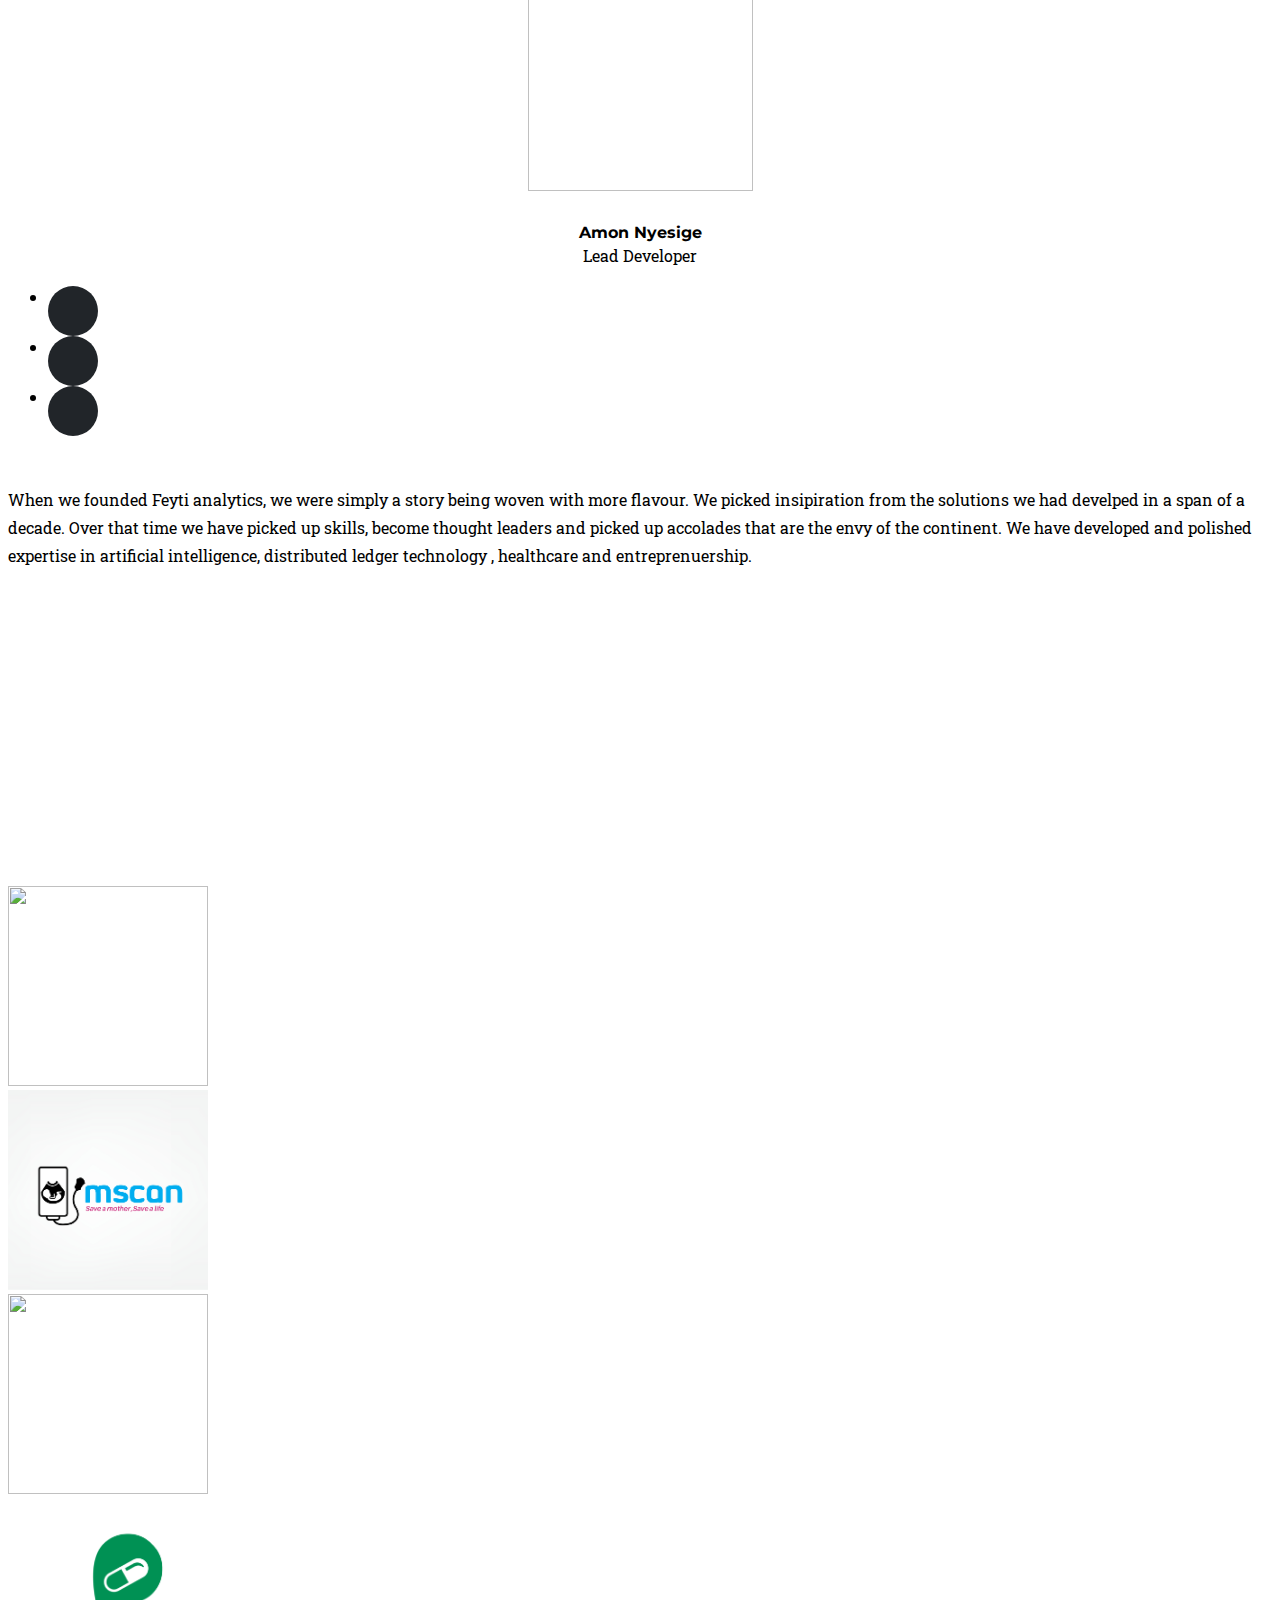
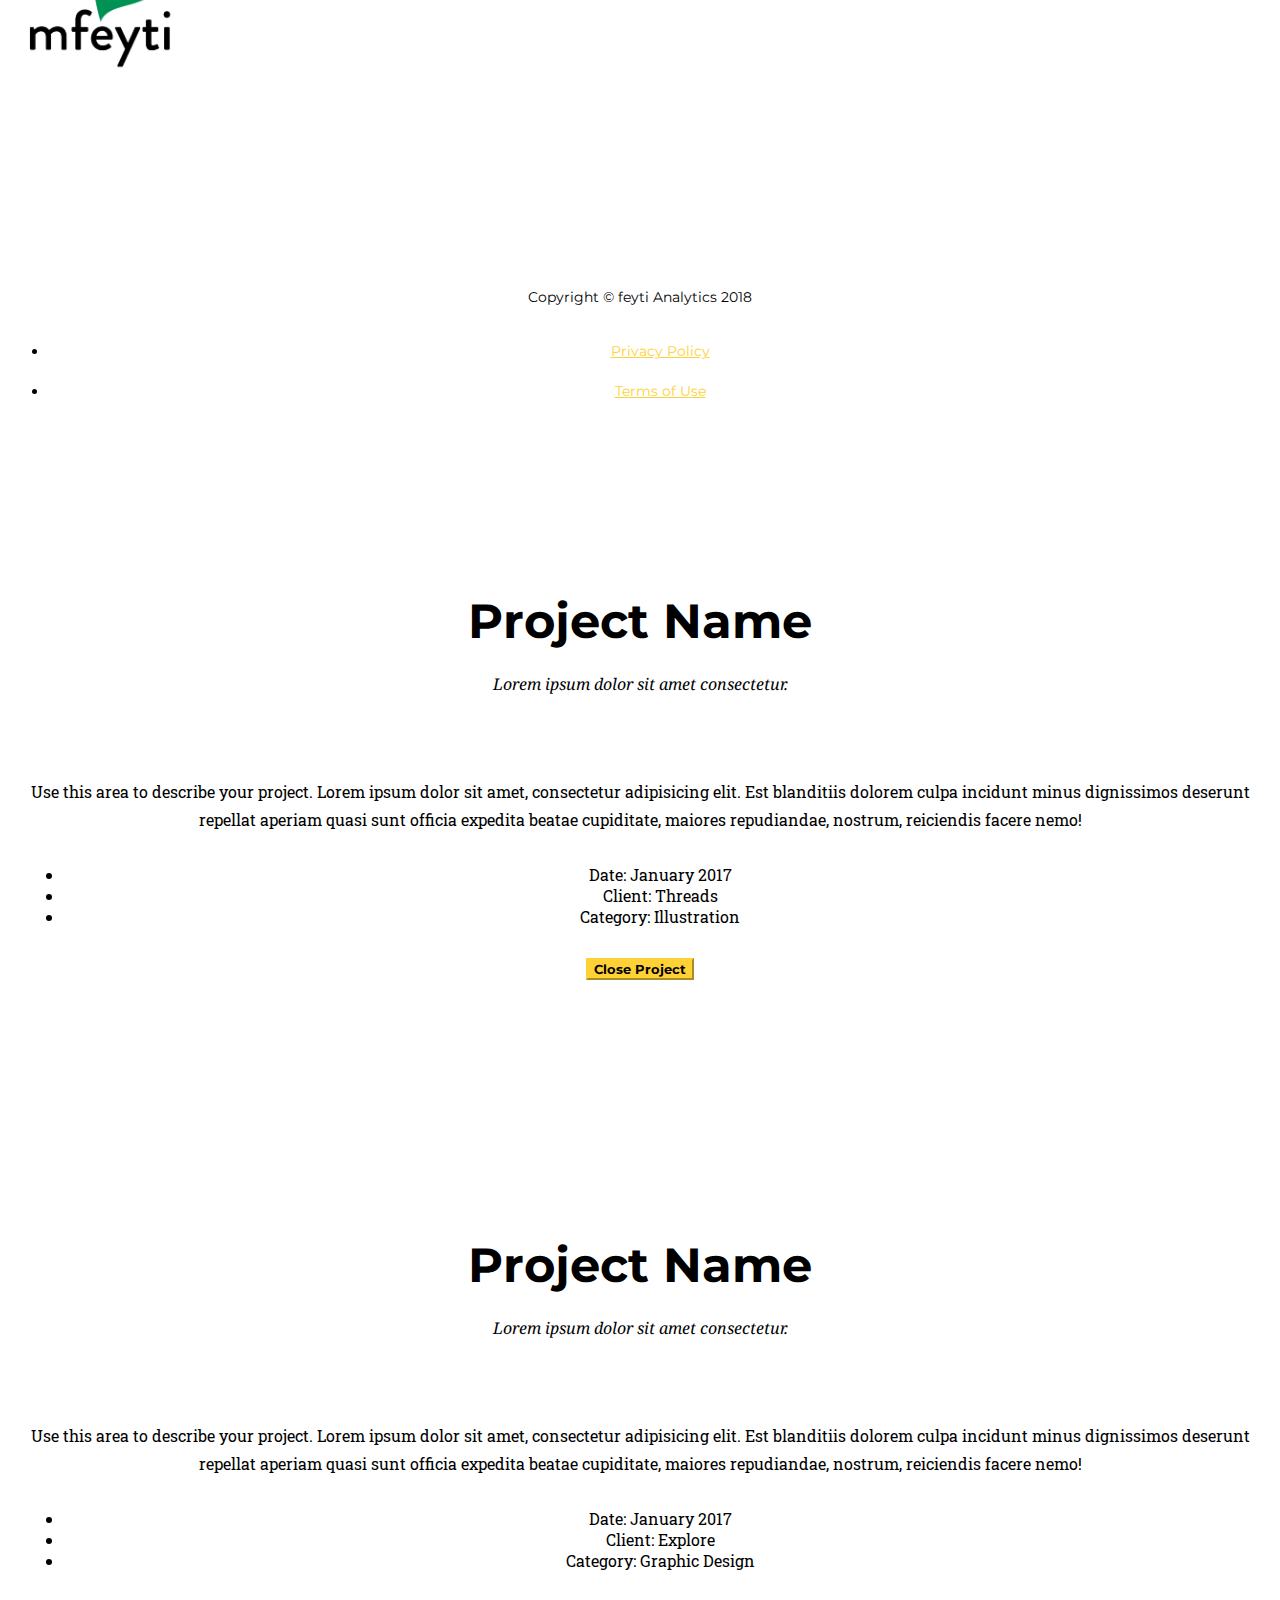
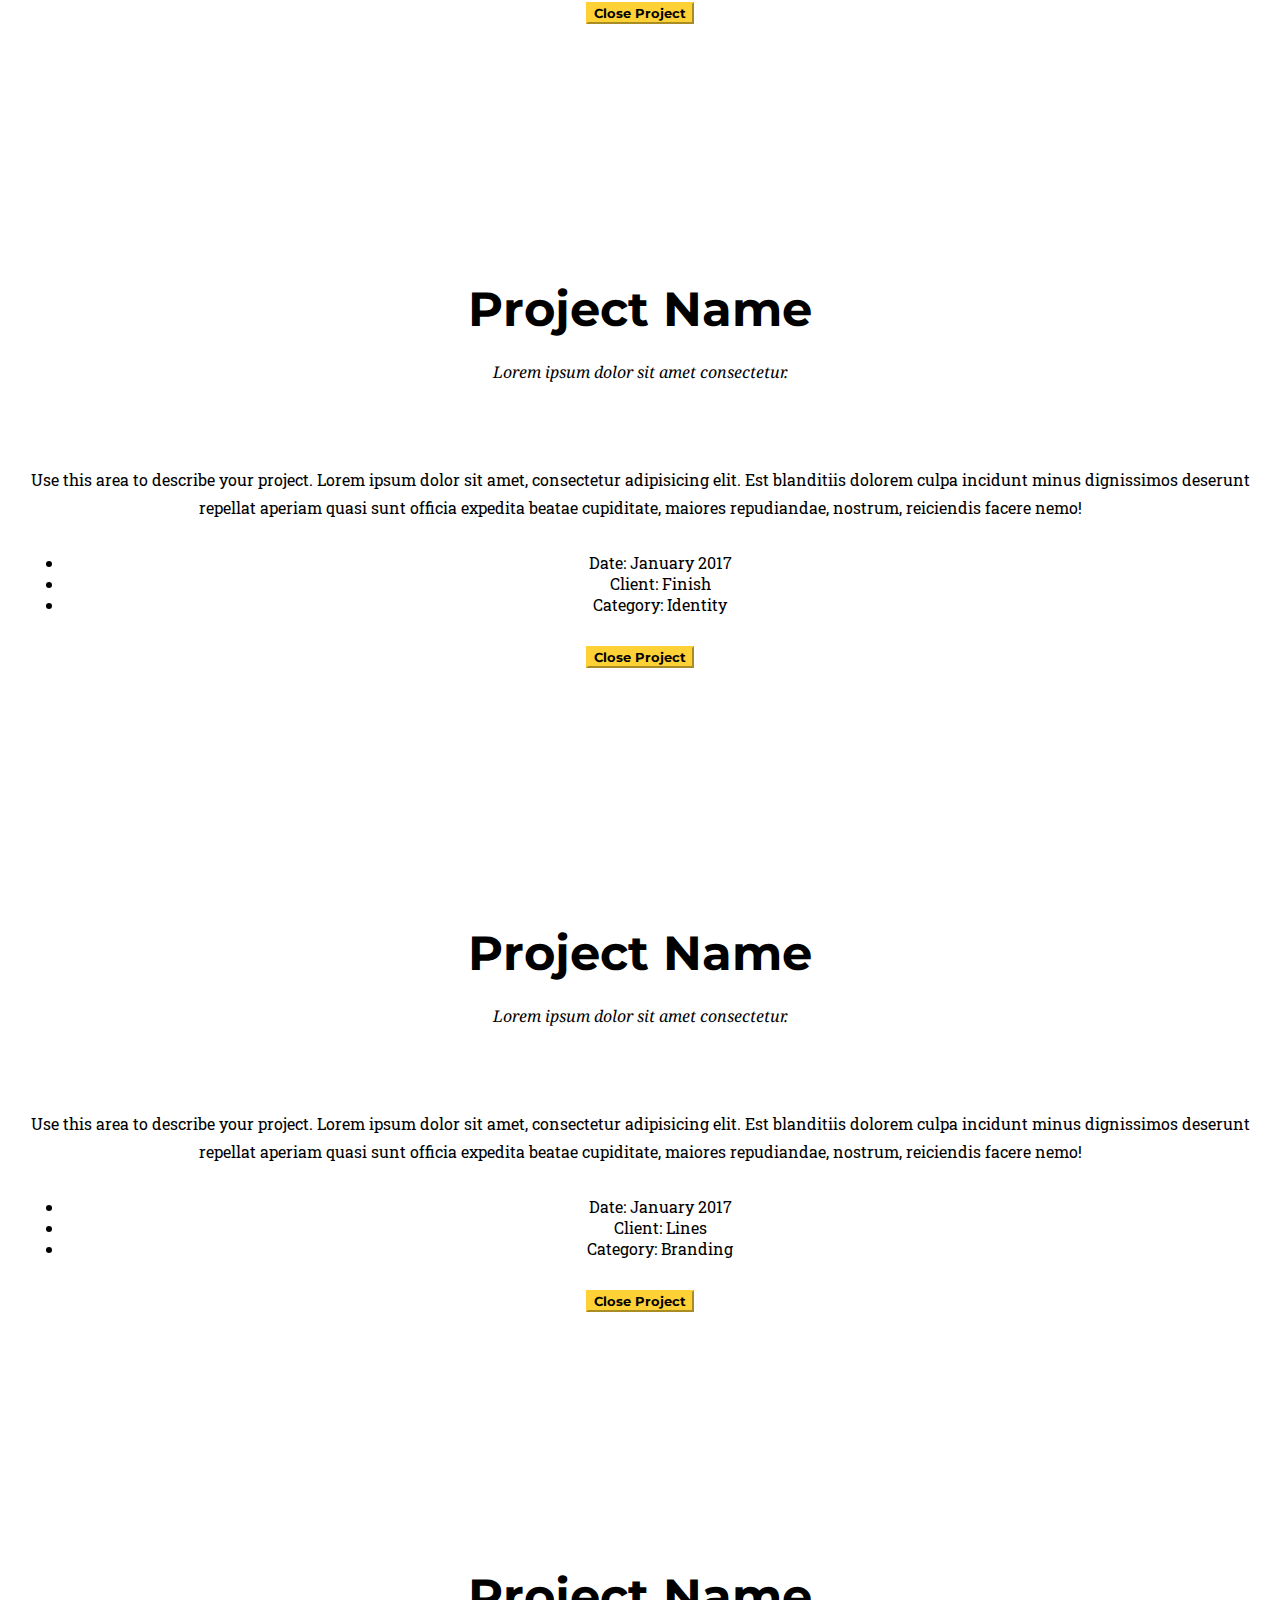
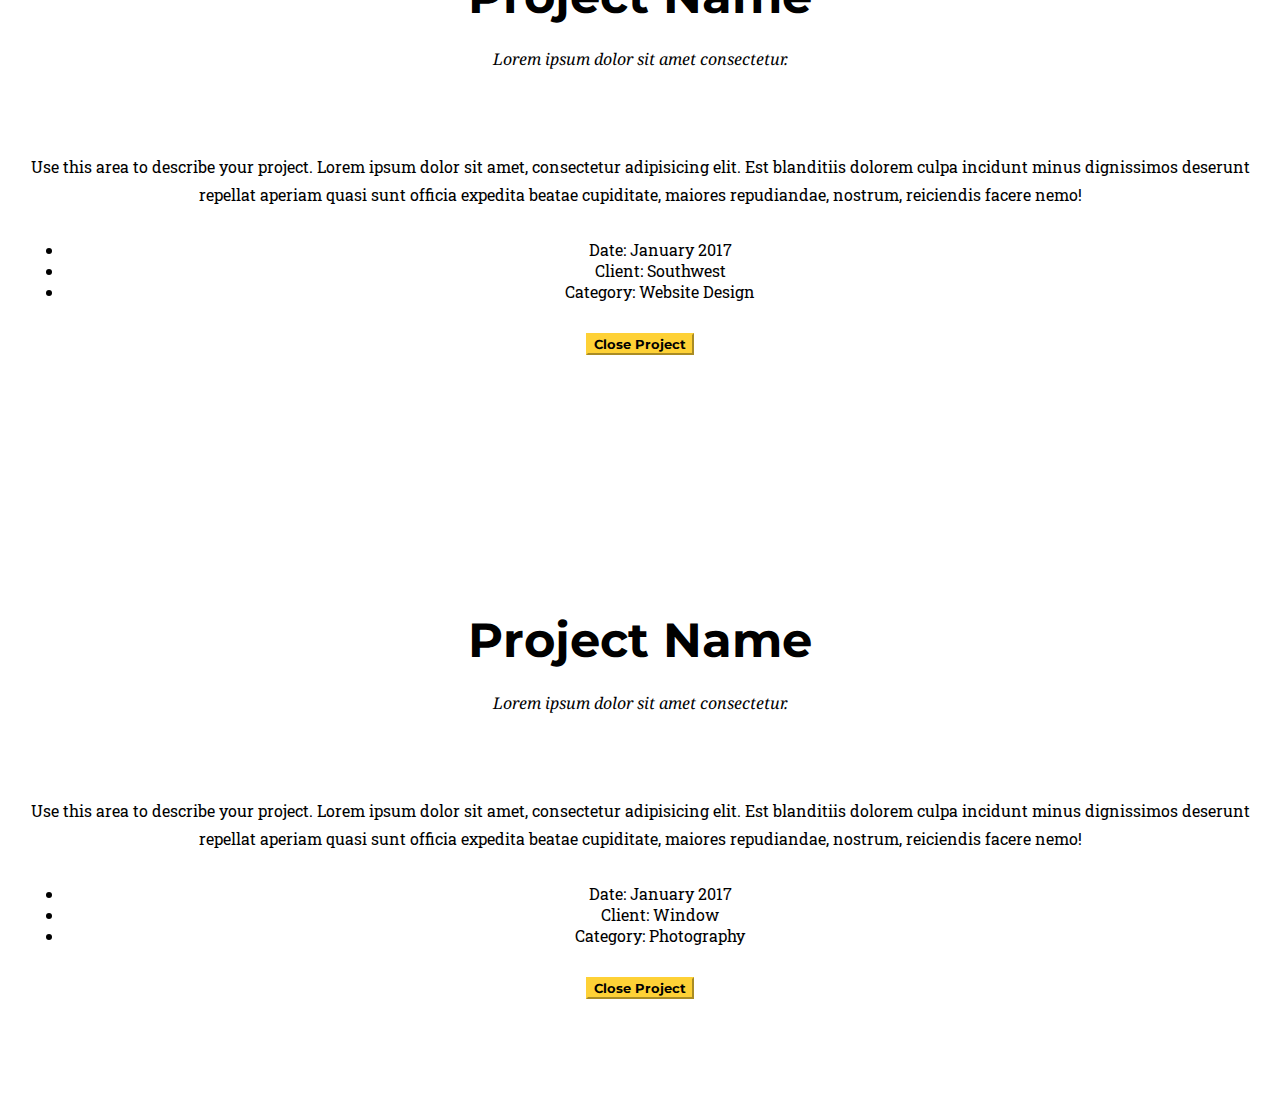
==== commit 86d22eea: "Merge branch 'master' of https://github.com/Feyti/feyti.github.io" ====
--- a/index.html
+++ b/index.html
@@ -200,7 +200,7 @@
                   <i class="fas fa-plus fa-3x"></i>
                 </div>
               </div> -->
-              <img class="img-fluid" src="img/logoso/call.png" alt="">
+              <img class="img-fluid" src="img/logoso/calls.png" alt="">
             </a>
             <div class="portfolio-caption">
               <h4>Smart Call</h4>
@@ -327,7 +327,7 @@
         </div>
         <div class="row">
           <div class="col-lg-8 mx-auto text-center">
-            <p class="large text-muted">When we founded Feyti analytics, we were simply a story being woven with more flavour. We picked insipiration from the solutions we had develped in a span of a decade. Over that time we have picked up skills, become thought leaders and picked up accolades that are the envy of the continent. We have developed and polished expertise in artificial intelligence, blockchain technology , healthcare and entreprenuership.  </p>
+            <p class="large text-muted">When we founded Feyti analytics, we were simply a story being woven with more flavour. We picked insipiration from the solutions we had develped in a span of a decade. Over that time we have picked up skills, become thought leaders and picked up accolades that are the envy of the continent. We have developed and polished expertise in artificial intelligence, distributed ledger technology , healthcare and entreprenuership.  </p>
           </div>
         </div>
       </div>
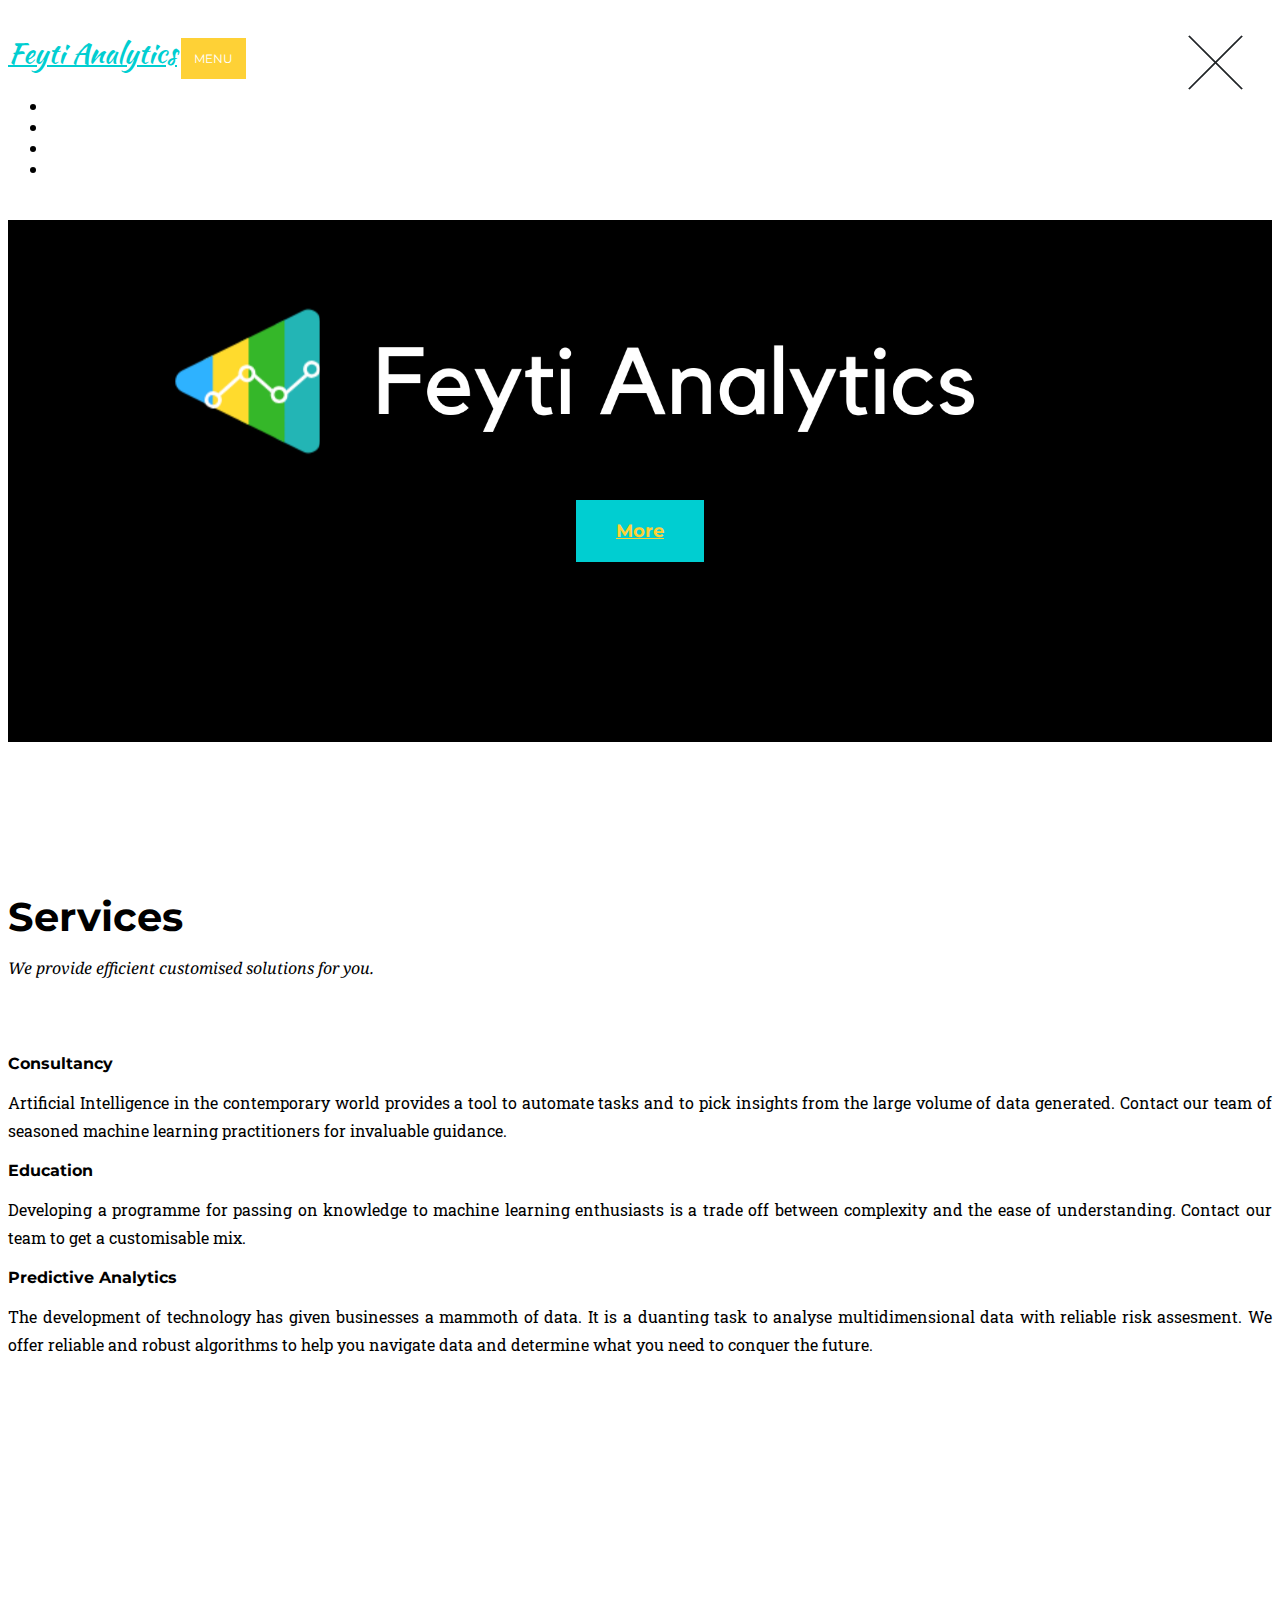
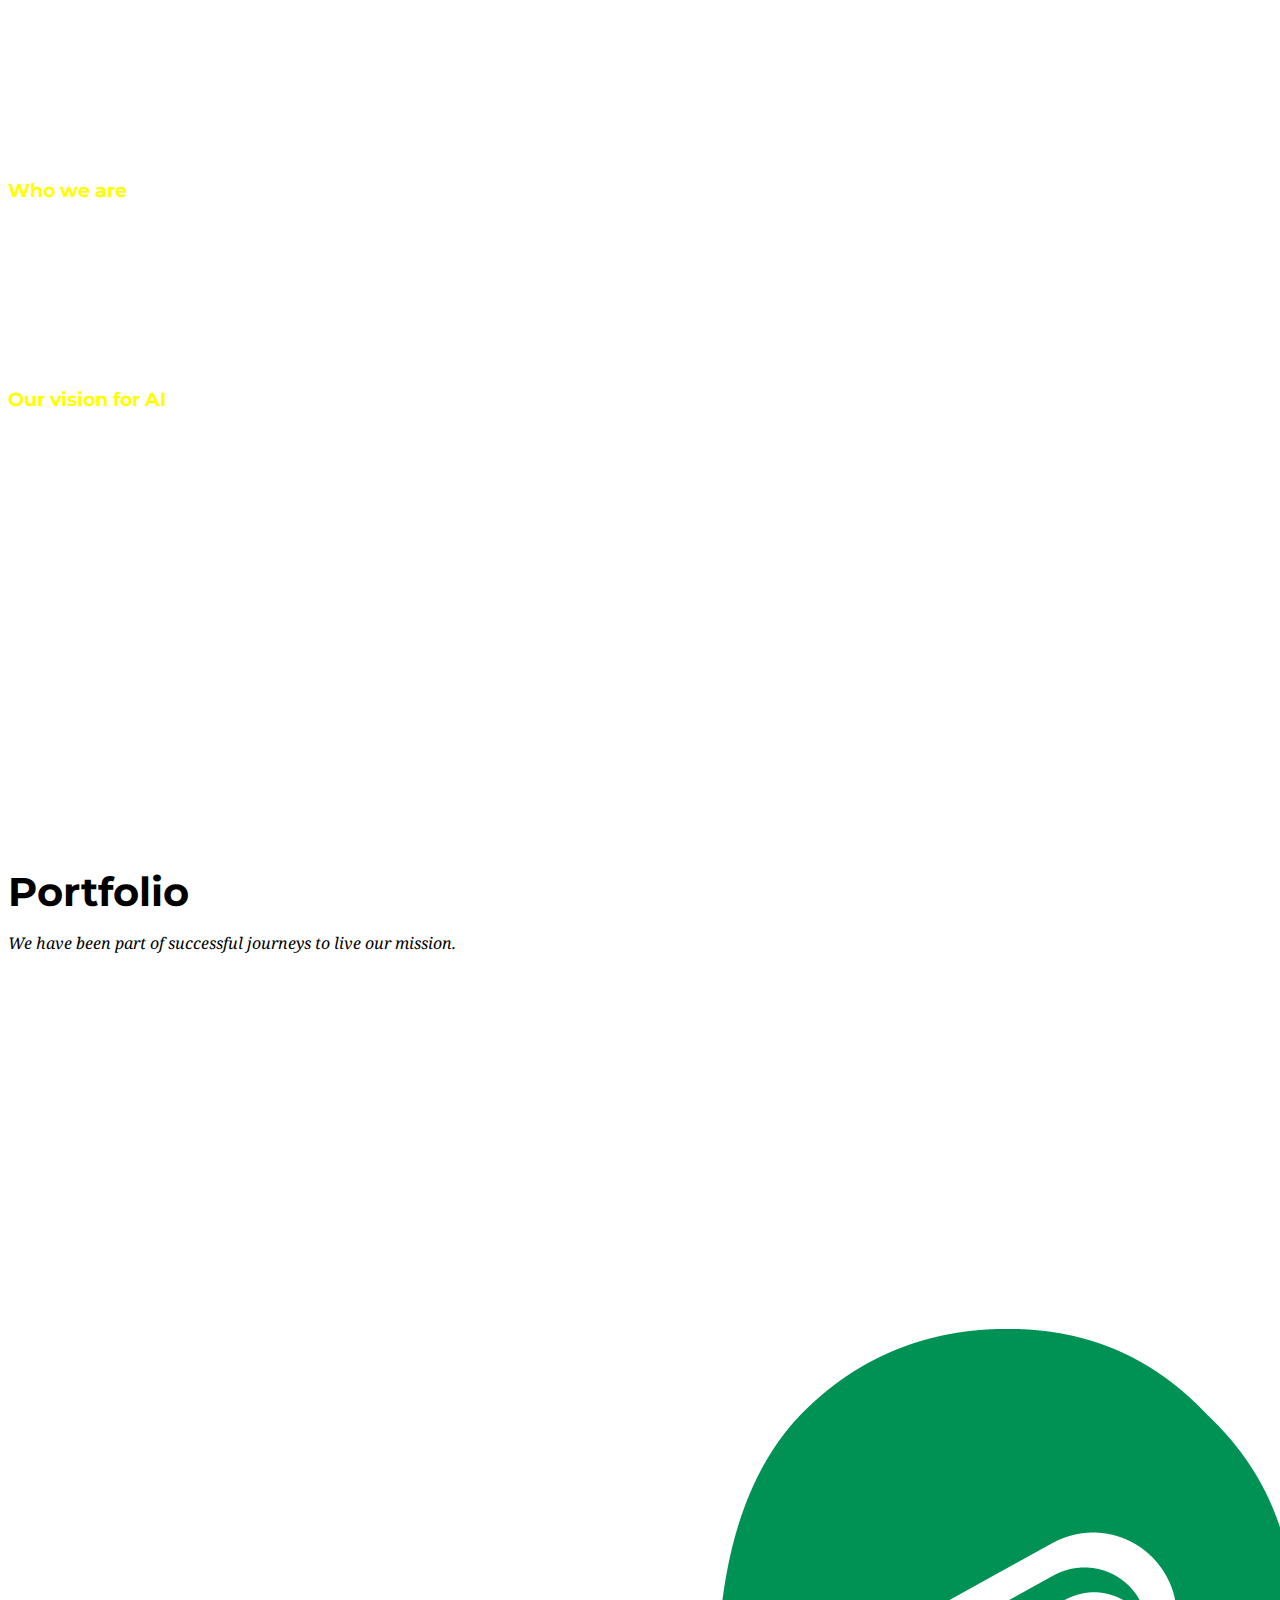
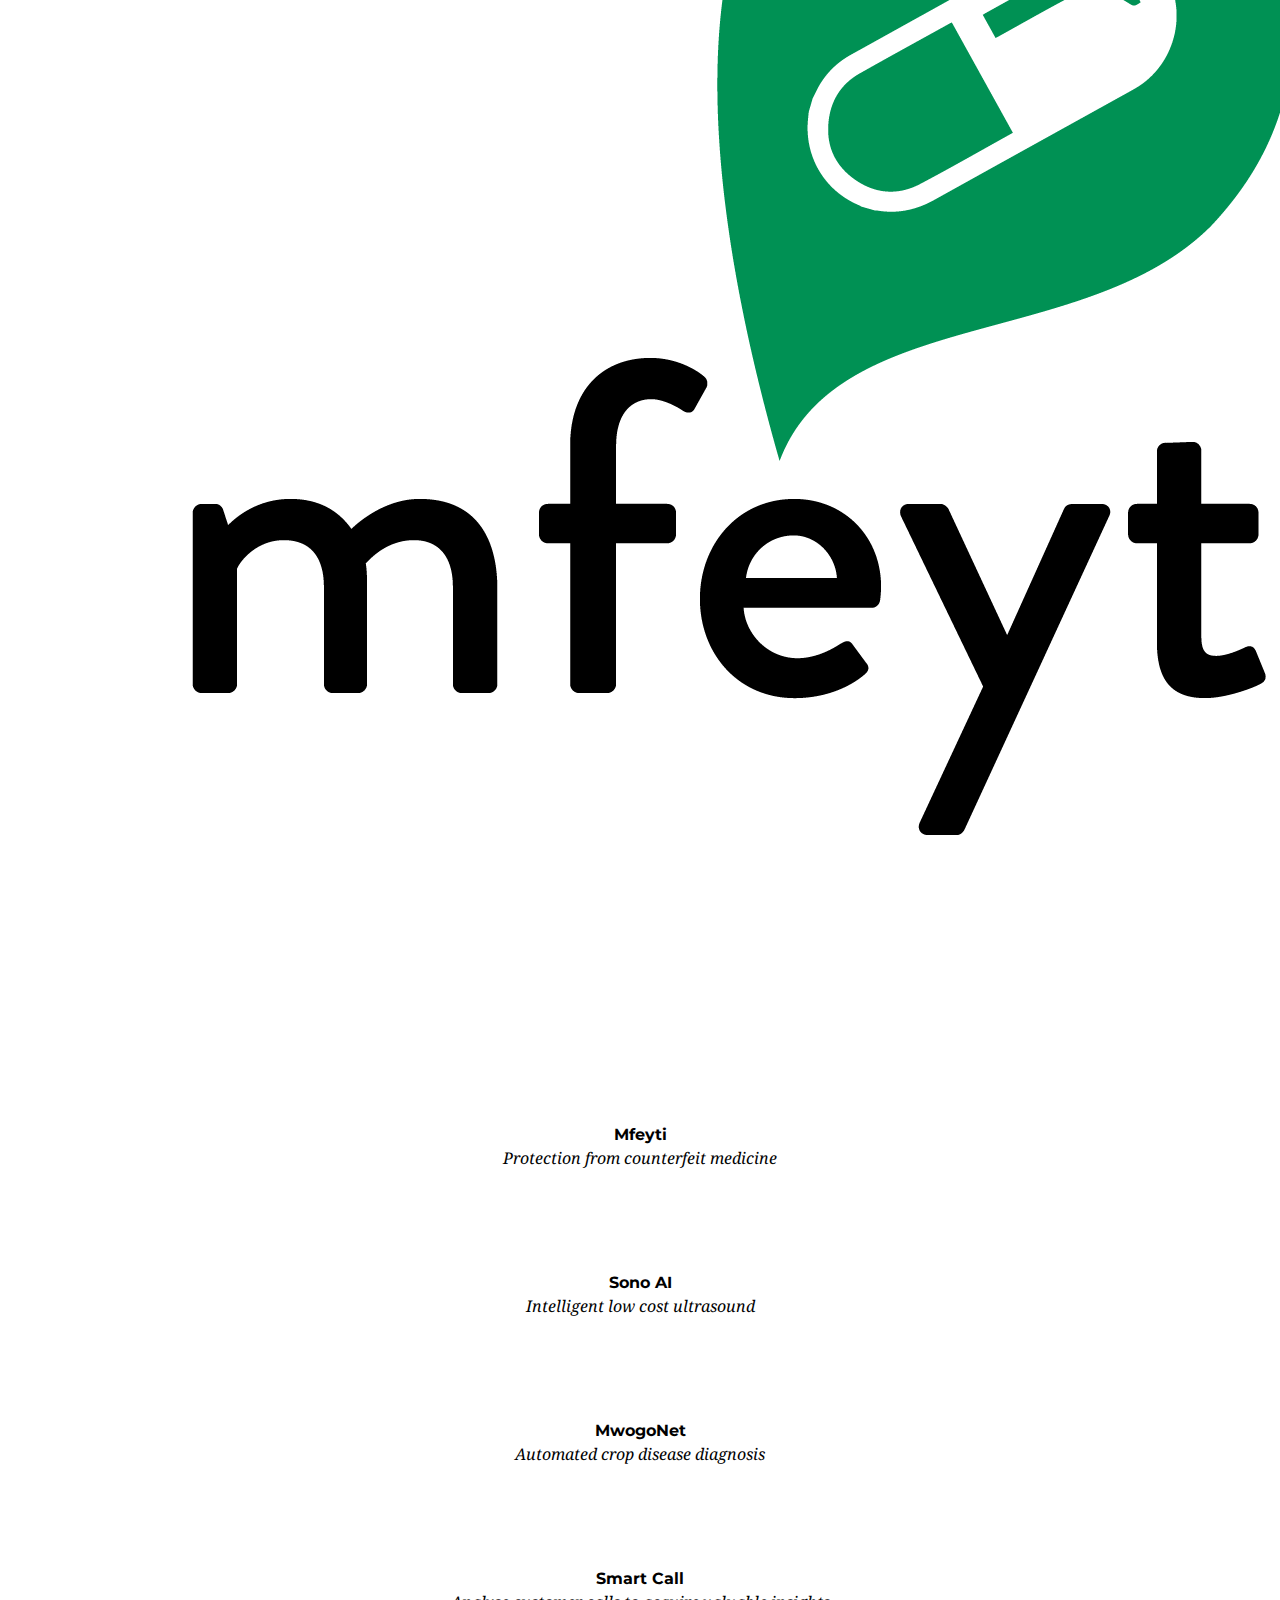
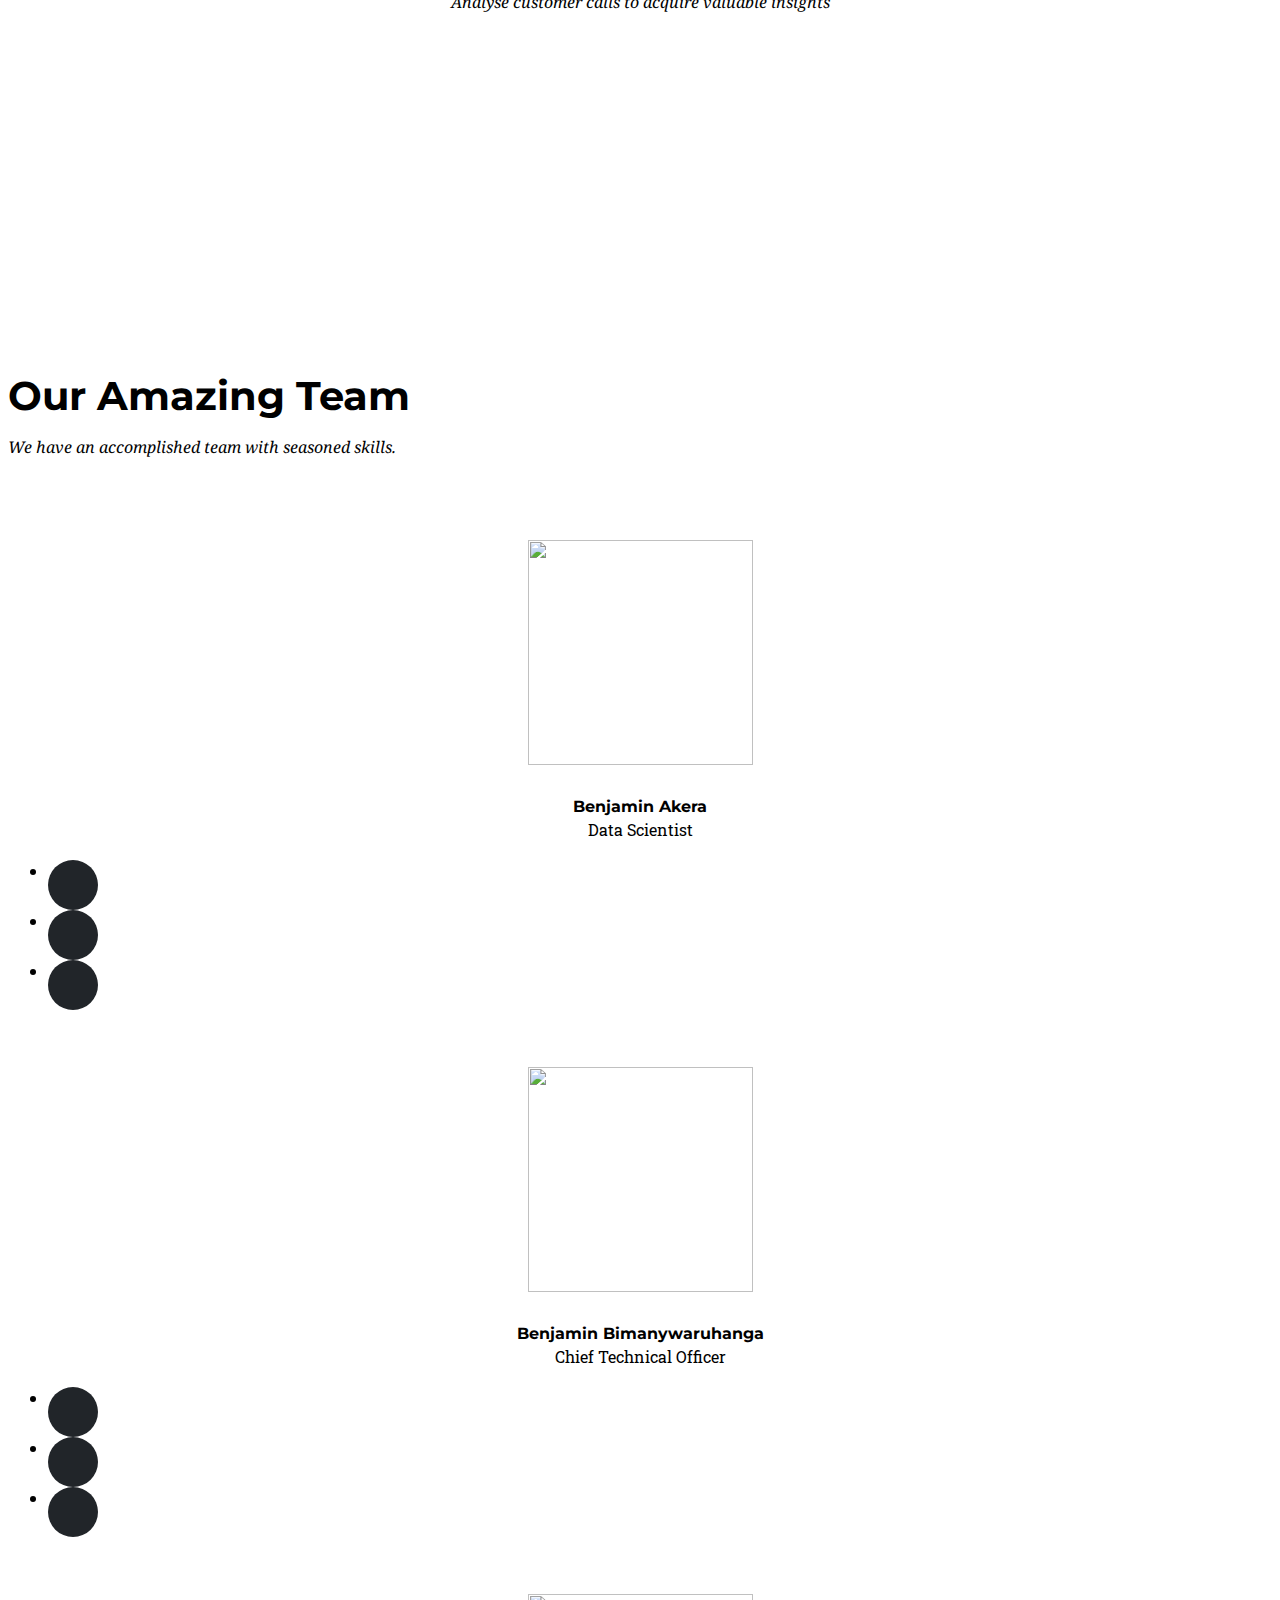
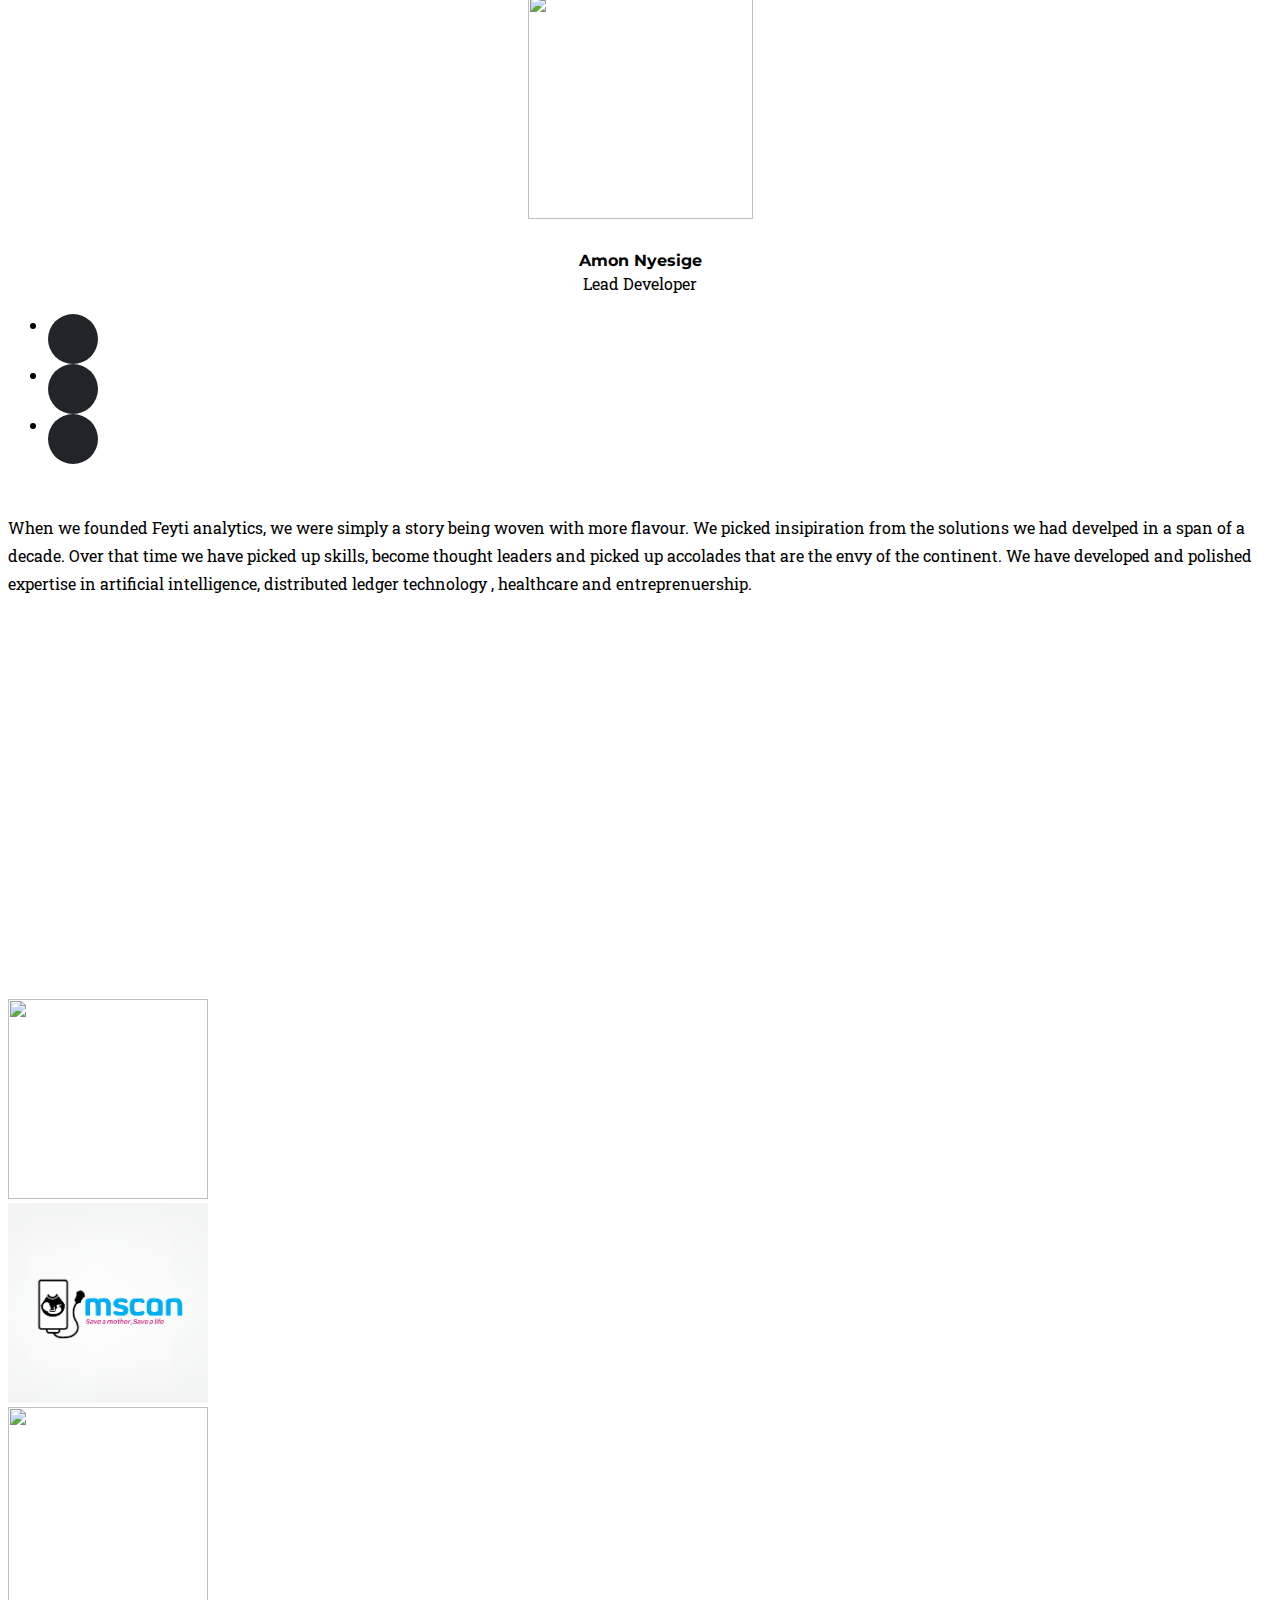
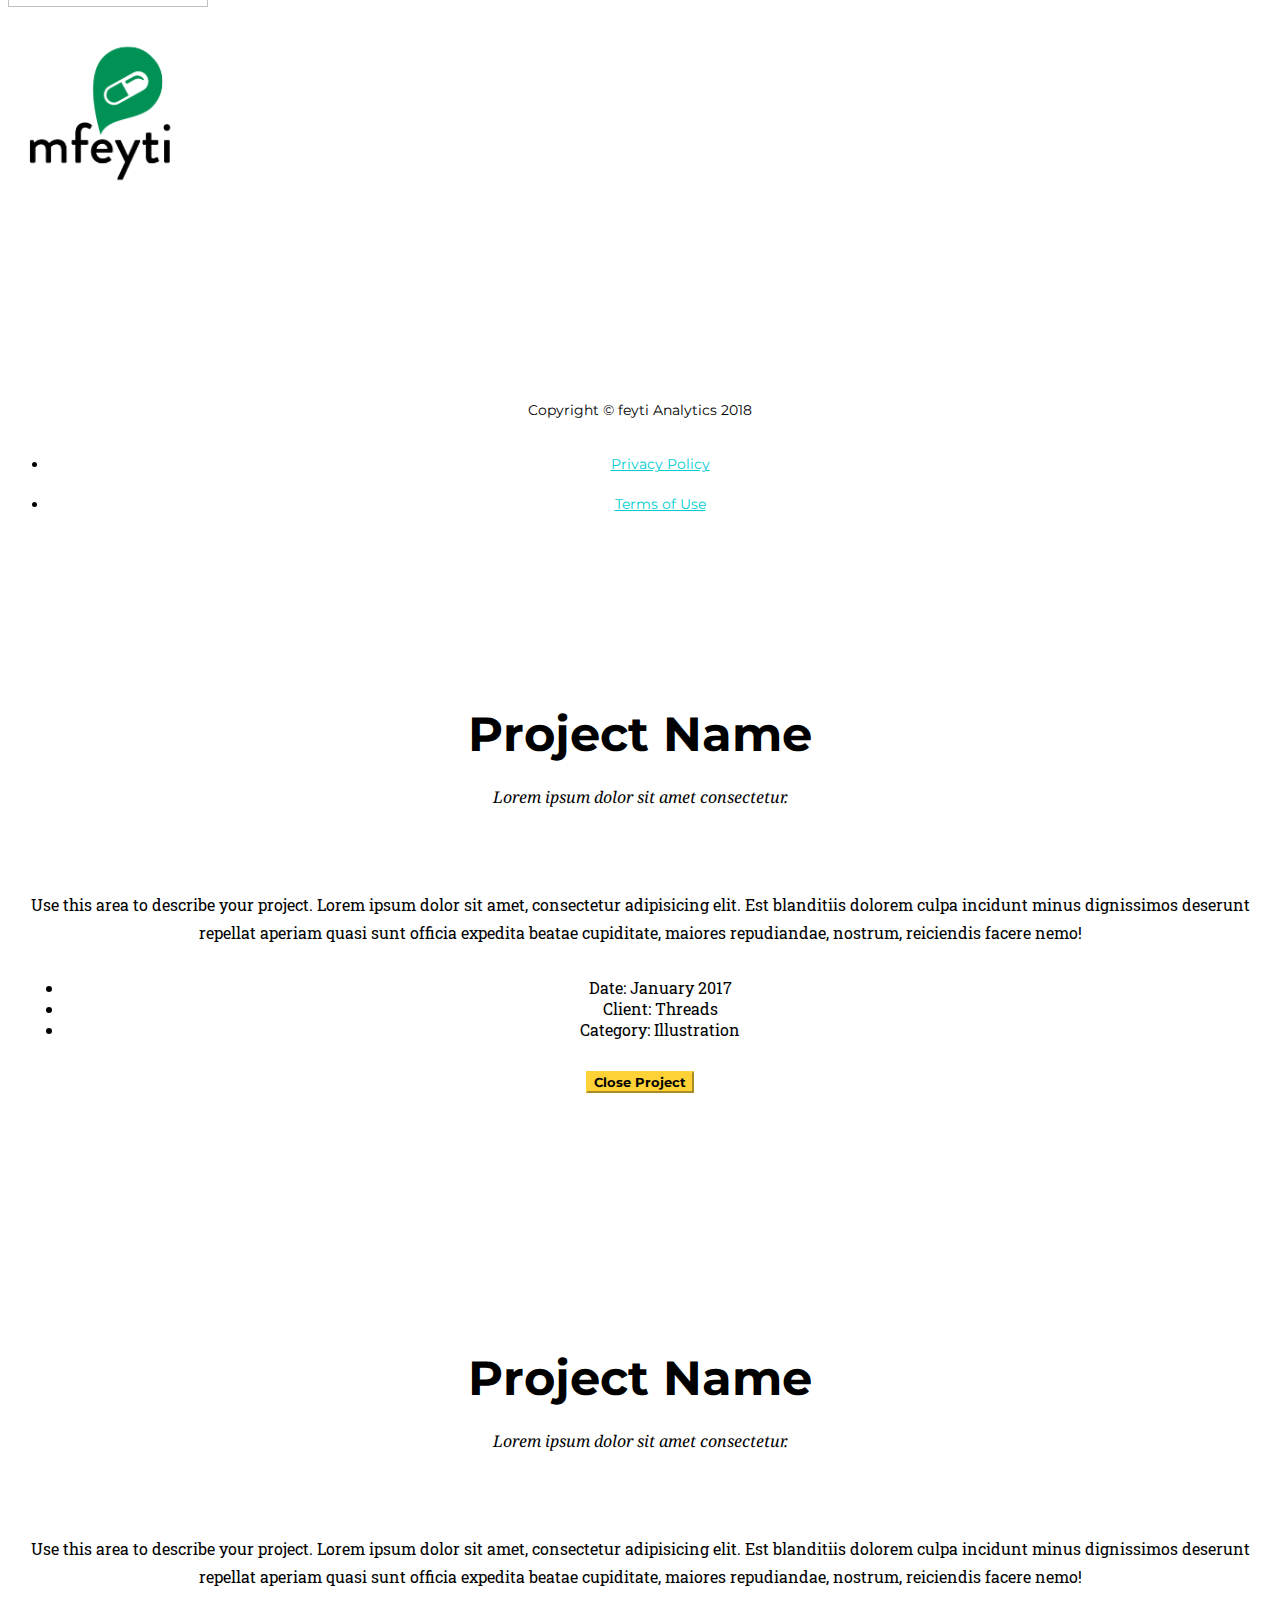
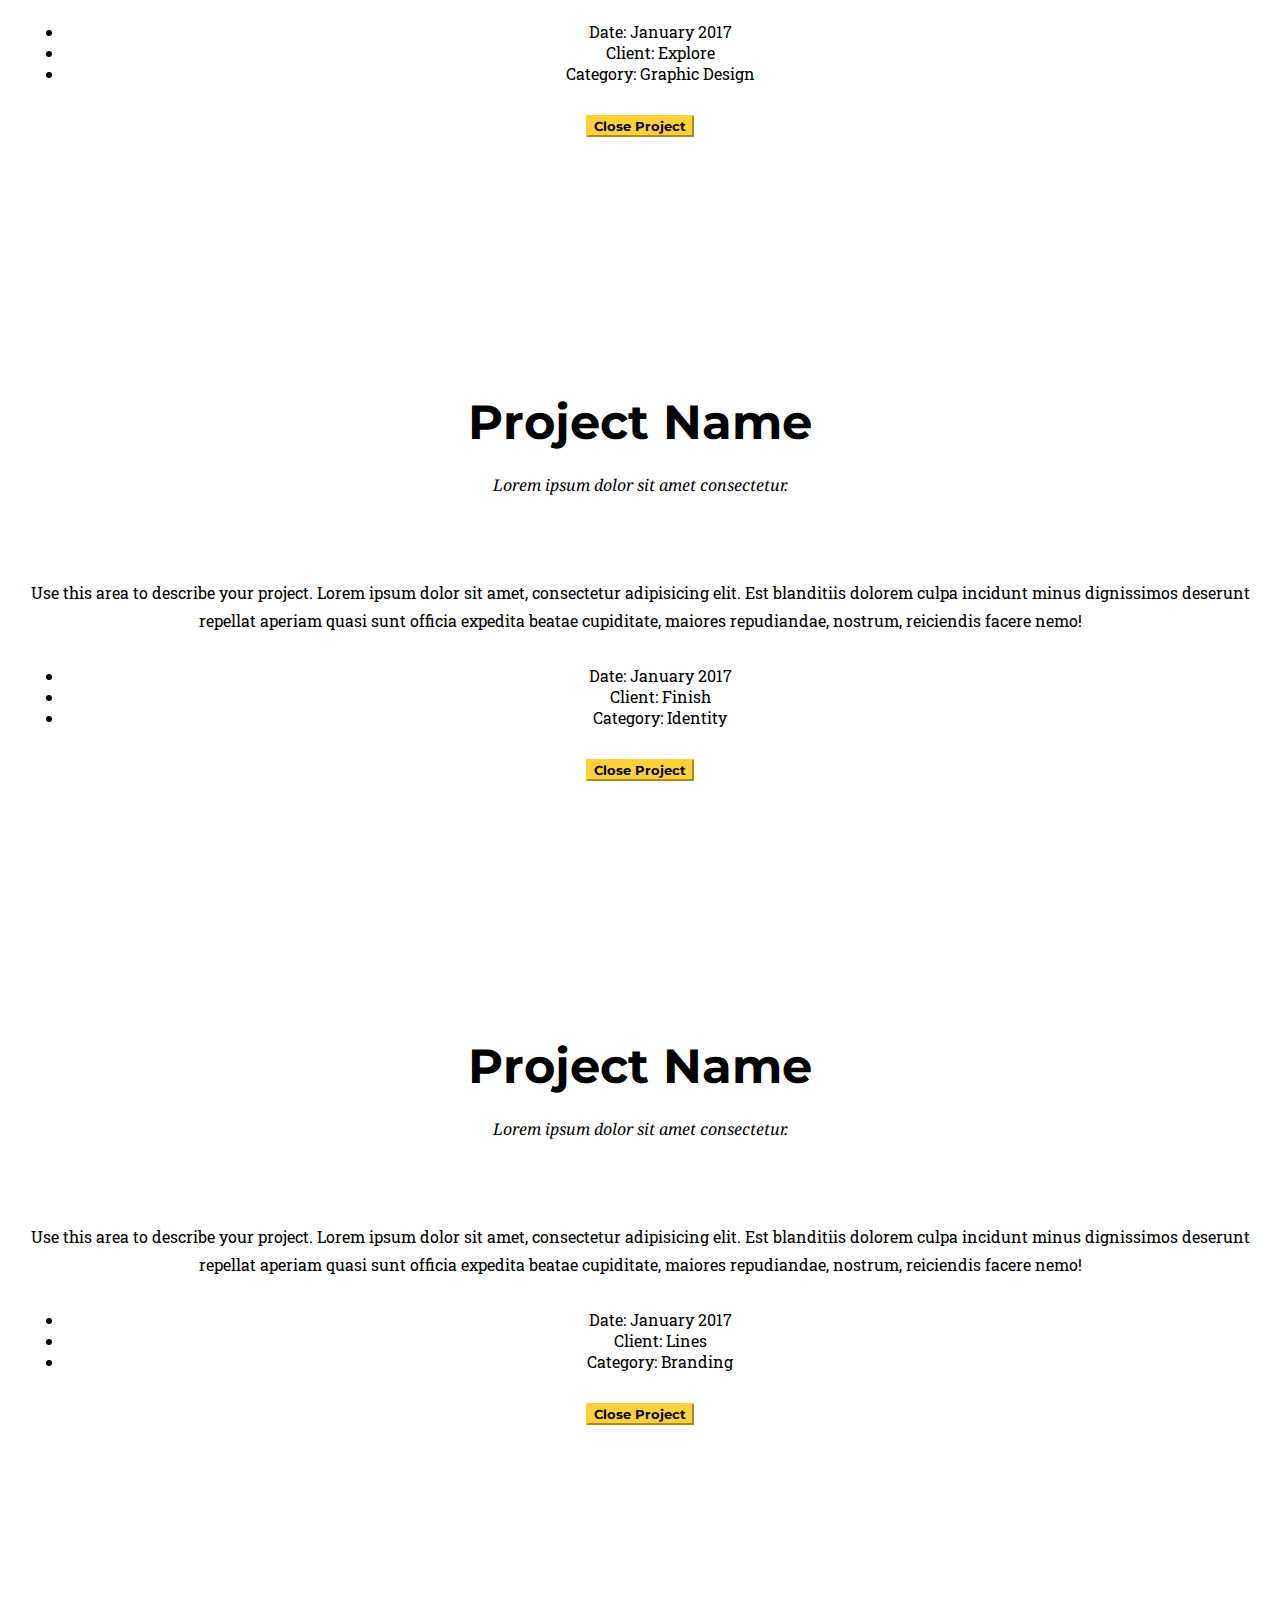
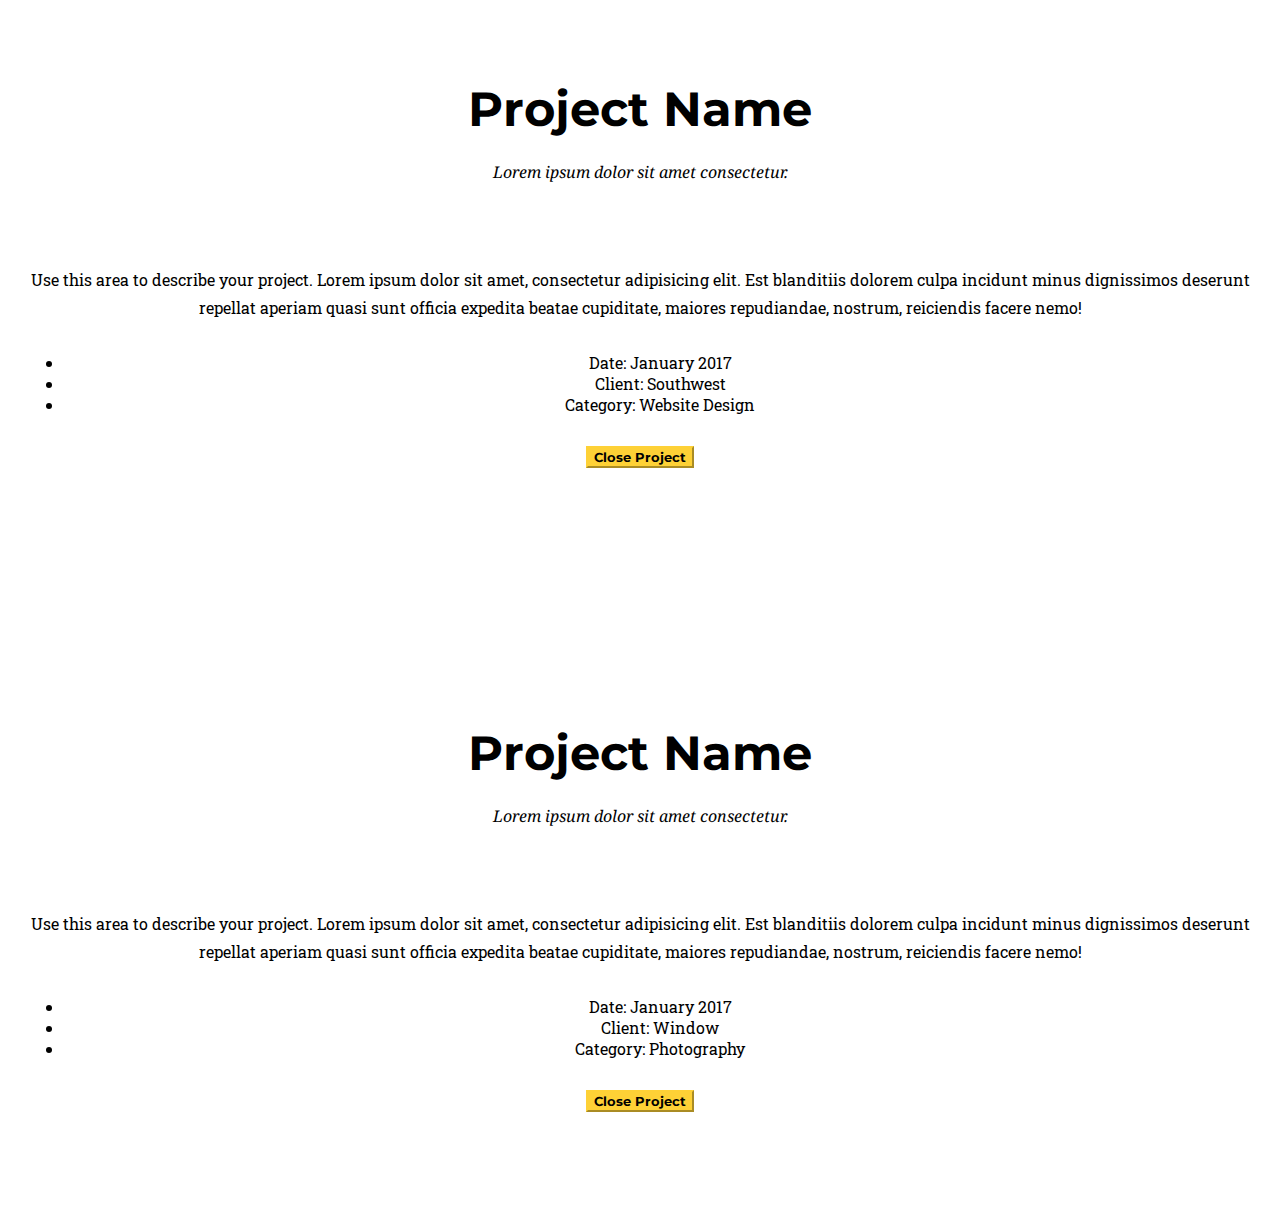
==== commit dfc7edf2: "mods" ====
--- a/index.html
+++ b/index.html
@@ -8,7 +8,7 @@
     <meta name="description" content="">
     <meta name="author" content="">
 
-    <title>Feyti Analytics ML for the world</title>
+    <title>Feyti Analytics</title>
 
     <!-- Bootstrap core CSS -->
     <link href="vendor/bootstrap/css/bootstrap.min.css" rel="stylesheet">
@@ -30,7 +30,7 @@
     <!-- Navigation -->
     <nav class="navbar navbar-expand-lg navbar-dark fixed-top" id="mainNav">
       <div class="container">
-        <a class="navbar-brand js-scroll-trigger" href="#page-top">Feyti Analytics</a>
+        <a class="navbar-brand js-scroll-trigger" href="#page-top" style="color:darkturquoise">Feyti Analytics</a>
         <button class="navbar-toggler navbar-toggler-right" type="button" data-toggle="collapse" data-target="#navbarResponsive" aria-controls="navbarResponsive" aria-expanded="false" aria-label="Toggle navigation">
           Menu
           <i class="fas fa-bars"></i>
@@ -63,7 +63,7 @@
         <div class="intro-text">
          <!-- <div class="intro-heading text-uppercase">Feyti Analytics</div> -->
           <!-- <div class="intro-lead-in">We provide machine learning solutions to problems in the Developing world </div> -->
-          <a class="btn btn-primary btn-xl text-uppercase js-scroll-trigger" href="#services">More</a>
+          <a class="btn btn-primary btn-xl text-uppercase js-scroll-trigger" href="#services" style="background-color:darkturquoise;">More</a>
         </div>
       </div>
     </header>
@@ -84,7 +84,7 @@
               <i class="fas fa-brain fa-stack-1x fa-inverse"></i>
             </span>
             <h4 class="service-heading">Consultancy</h4>
-            <p class="text-muted">Artificial Intelligence in the contemporary world provides a tool to automate tasks and to pick insights from the large volume of data generated. Contact our team of seasoned machine learning practitioners for invaluable guidance.</p>
+            <p class="text-muted" style="text-align:justify">Artificial Intelligence in the contemporary world provides a tool to automate tasks and to pick insights from the large volume of data generated. Contact our team of seasoned machine learning practitioners for invaluable guidance.</p>
           </div>
           <div class="col-md-4">
             <span class="fa-stack fa-4x">
@@ -92,7 +92,7 @@
               <i class="fas fa-chalkboard-teacher fa-stack-1x fa-inverse"></i>
             </span>
             <h4 class="service-heading">Education</h4>
-            <p class="text-muted">Developing a programme for passing on knowledge to machine learning  enthusiasts is a trade off between complexity and the ease of understanding. Contact our team to get a customisable mix.</p>
+            <p class="text-muted" style="text-align:justify">Developing a programme for passing on knowledge to machine learning  enthusiasts is a trade off between complexity and the ease of understanding. Contact our team to get a customisable mix.</p>
           </div>
           <div class="col-md-4">
             <span class="fa-stack fa-4x">
@@ -100,7 +100,7 @@
               <i class="fas fa-chart-line fa-stack-1x fa-inverse"></i>
             </span>
             <h4 class="service-heading">Predictive Analytics</h4>
-            <p class="text-muted">The development of technology has given businesses a mammoth of data. It is a duanting task to analyse multidimensional data with reliable risk assesment. We offer reliable and robust algorithms to help you navigate data and determine what you need to conquer the future.</p>
+            <p class="text-muted" style="text-align:justify">The development of technology has given businesses a mammoth of data. It is a duanting task to analyse multidimensional data with reliable risk assesment. We offer reliable and robust algorithms to help you navigate data and determine what you need to conquer the future.</p>
           </div>
         </div>
       </div>
@@ -113,7 +113,7 @@
         <div class="container">
           <div class="row">
             <div class="col-lg-12 text-center">
-              <h2 class = "section-heading text-uppercase" style="color: white">Who is Feyti Analytics</h2>
+              <h2 class = "section-heading text-uppercase" style="color: white">Who are Feyti Analytics</h2>
               <br>
             </div>
   
@@ -122,18 +122,19 @@
                 <br>
   
                 <p>Feyti Analytics delivers Artificial Intelligence products for the Enterprise. 
-                  Our team harnesses the power of deep reinforcement learning to create 
+                  Our team harnesses the power machine learning techniques such as deep reinforcement learning, Computer vision 
+                  and predictive analytics to create 
                   AI systems that can make decisions in real-life industrial environments.
-                   By combining the skills of AI researchers, ML engineers, Hardware and Visualization experts, InstaDeep builds
+                   By combining the skills of AI researchers, ML engineers, Software Engineers and Visualization experts, Feyti Analytics builds
                    end-to-end products that can tackle the most challenging optimization and automation challenges.</p>
             </div>
             <div class="col-md-6" style="color:white; text-align: justify">
                 <h3 style="color:yellow">Our vision for AI</h3>
                 <br>
-                <p>Founded in Africa, InstaDeep knows first-hand what African talent is truly capable of.
+                <p>Founded in Africa, Feyti Analytics knows first-hand what African talent is truly capable of.
                    With proper training and access to high-quality mentors, the continent can rise up to the opportunity offered by AI.
-                  To advance this cause, InstaDeep partners with organizations such as Deep Learning Indaba,
-                   Google Launchpad Accelerator, Facebook Dev Circles and Data Science Nigeria.</p>         </div>
+                  To advance this cause, Feyti Analytics partners with organizations such as AI Research Lab Makerere,
+                   Google Developer Groups Kampala, Facebook Dev Circles Kampala and Data Science Africa.</p>         </div>
   
           </div>
   
@@ -334,7 +335,9 @@
     </section>
 
     <!-- Clients -->
-    <section class="py-5">
+    <section class="bg-dark" >
+        <h2 class = "section-heading text-uppercase" style="color: white; text-align: center;">Our Partners</h2>
+        <br>
       <div class="container">
         <div class="row">
           <div class="col-md-3 col-sm-6">
@@ -435,10 +438,10 @@
           <div class="col-md-4">
             <ul class="list-inline quicklinks">
               <li class="list-inline-item">
-                <a href="#">Privacy Policy</a>
+                <a href="#" style="color:darkturquoise">Privacy Policy</a>
               </li>
               <li class="list-inline-item">
-                <a href="#">Terms of Use</a>
+                <a href="#" style="color:darkturquoise">Terms of Use</a>
               </li>
             </ul>
           </div>
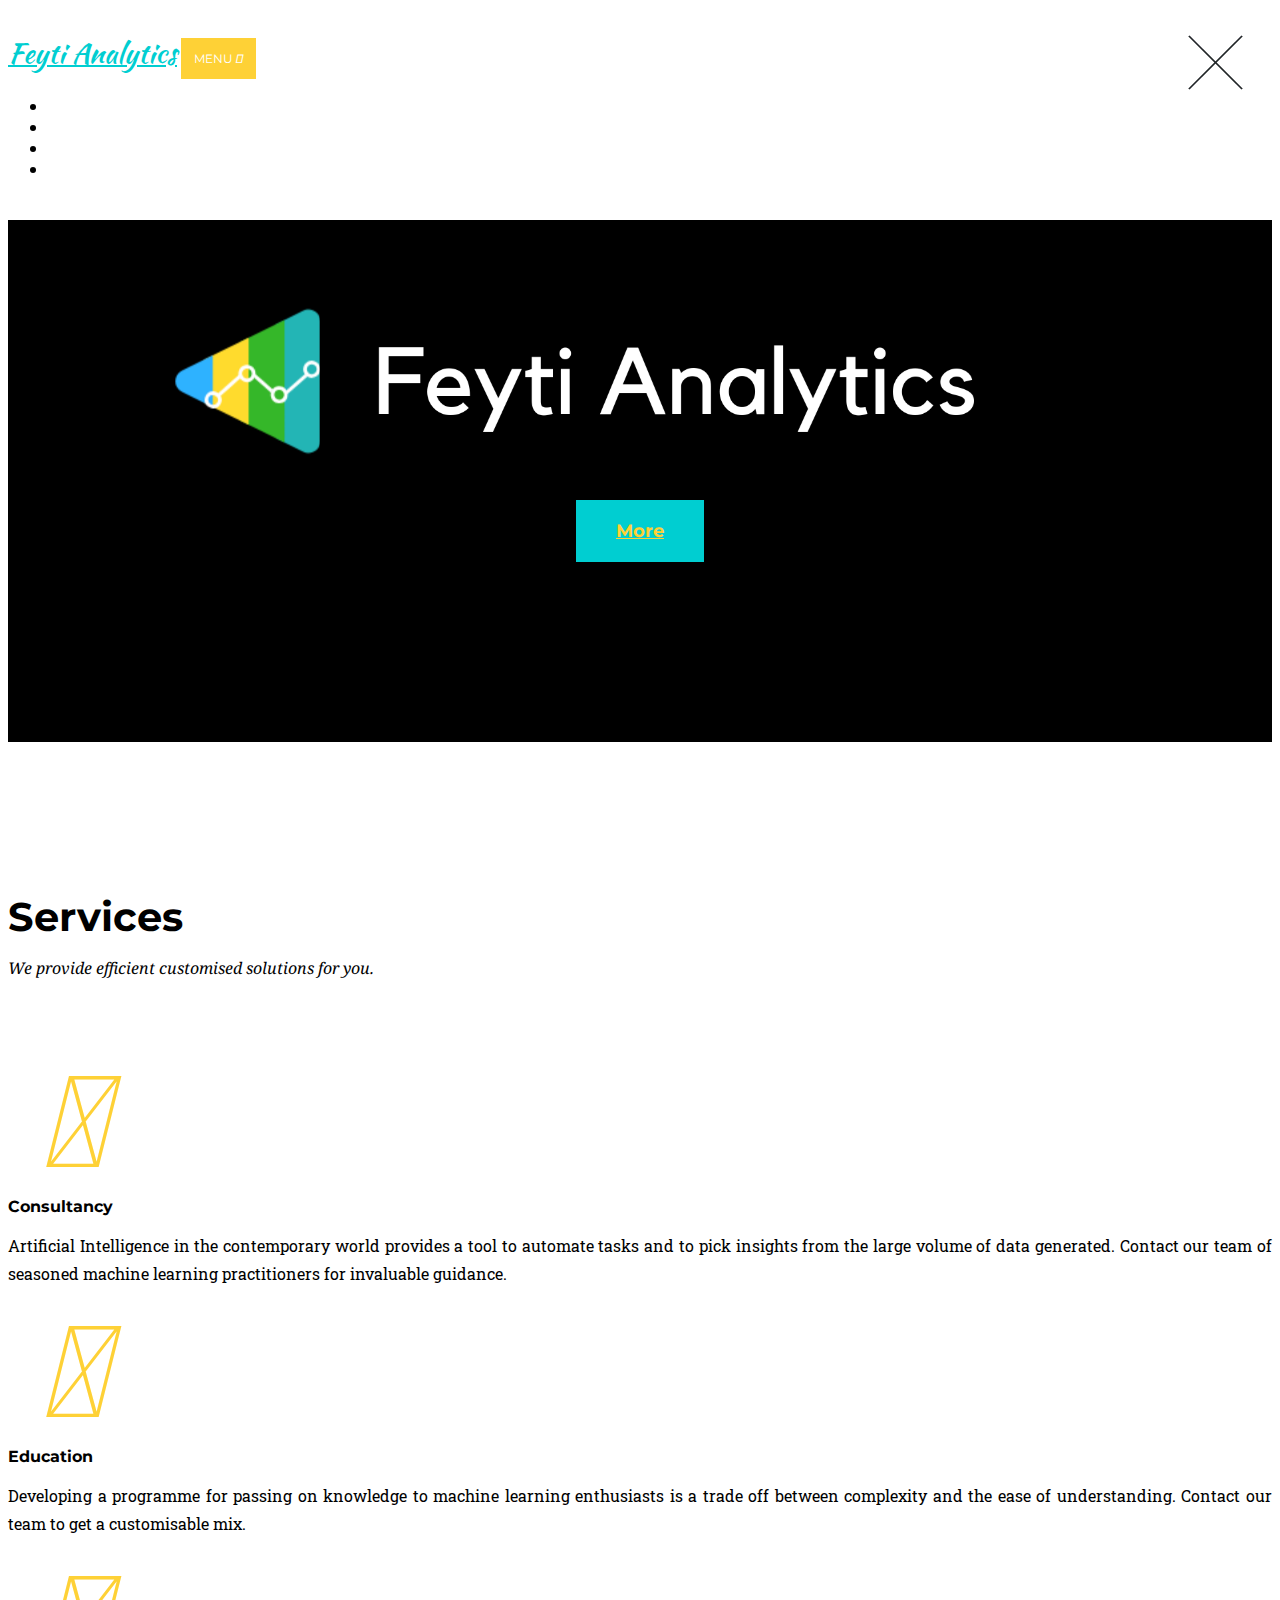
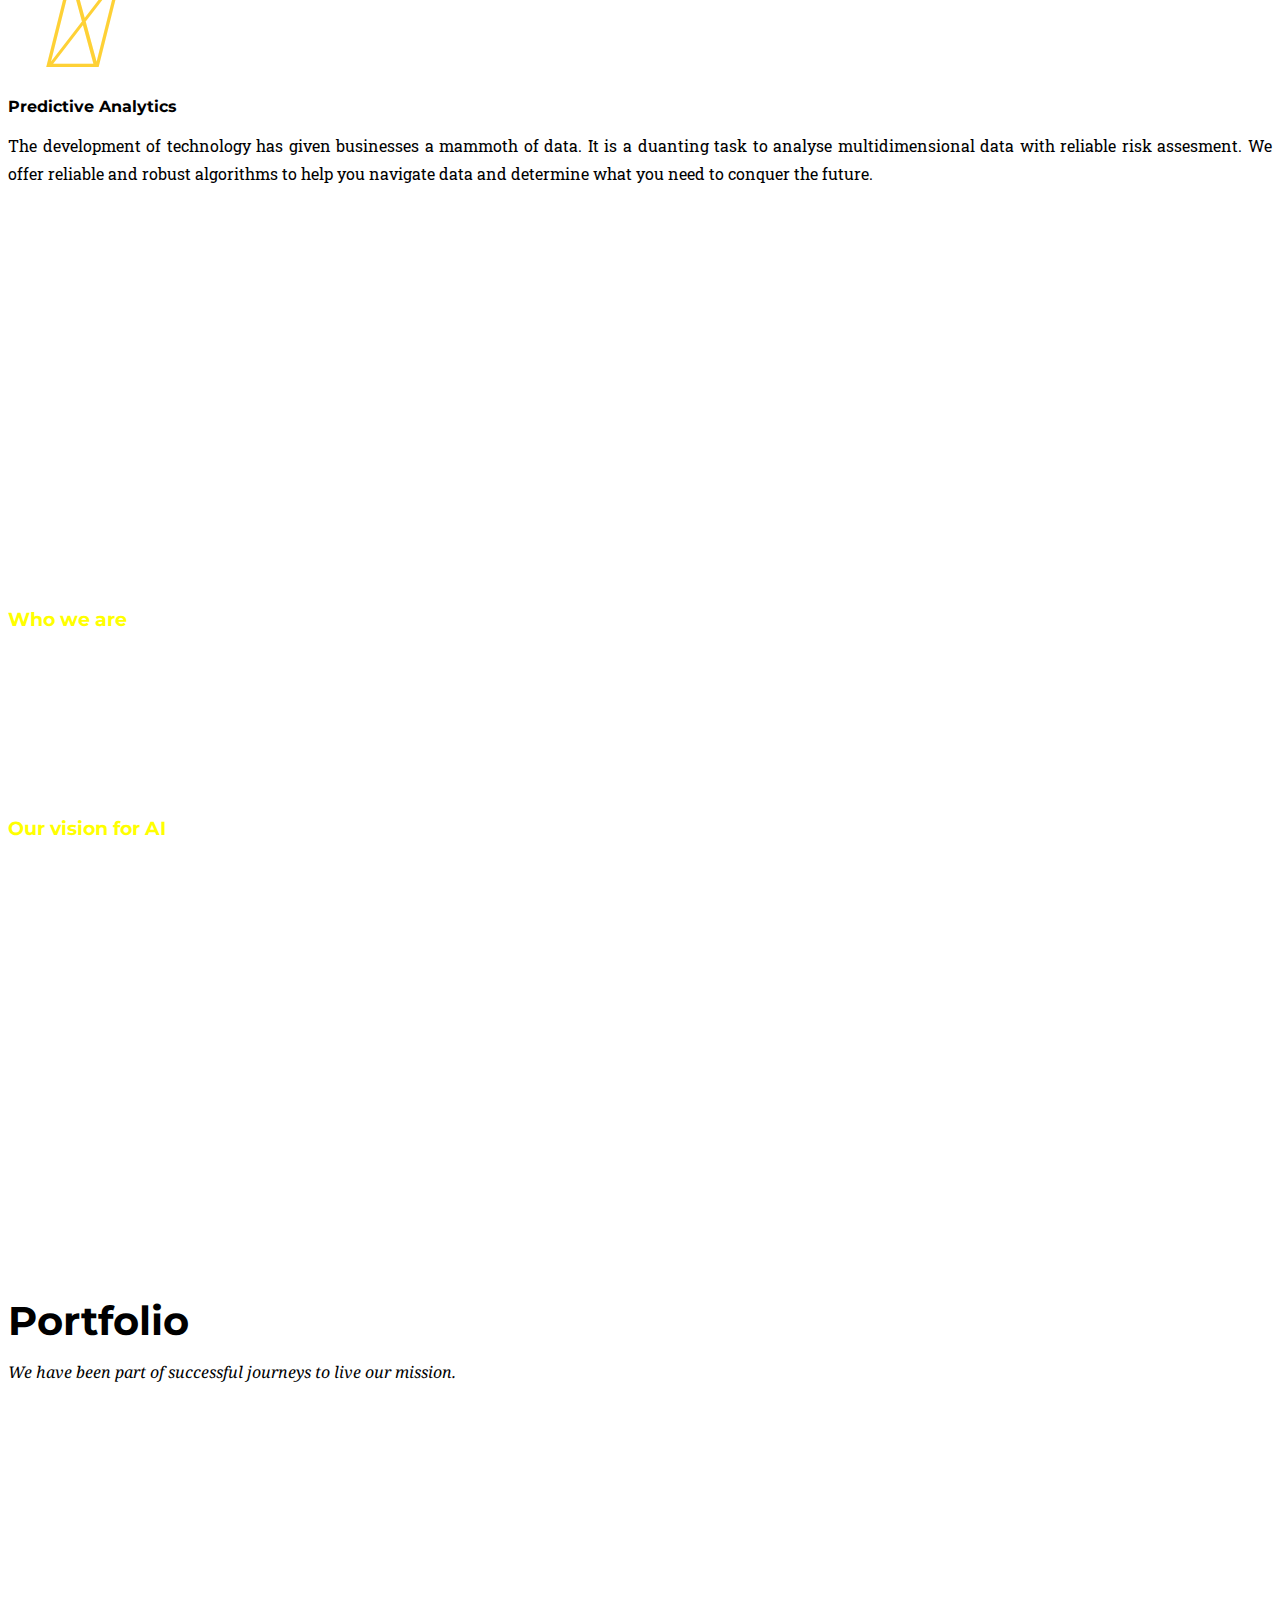
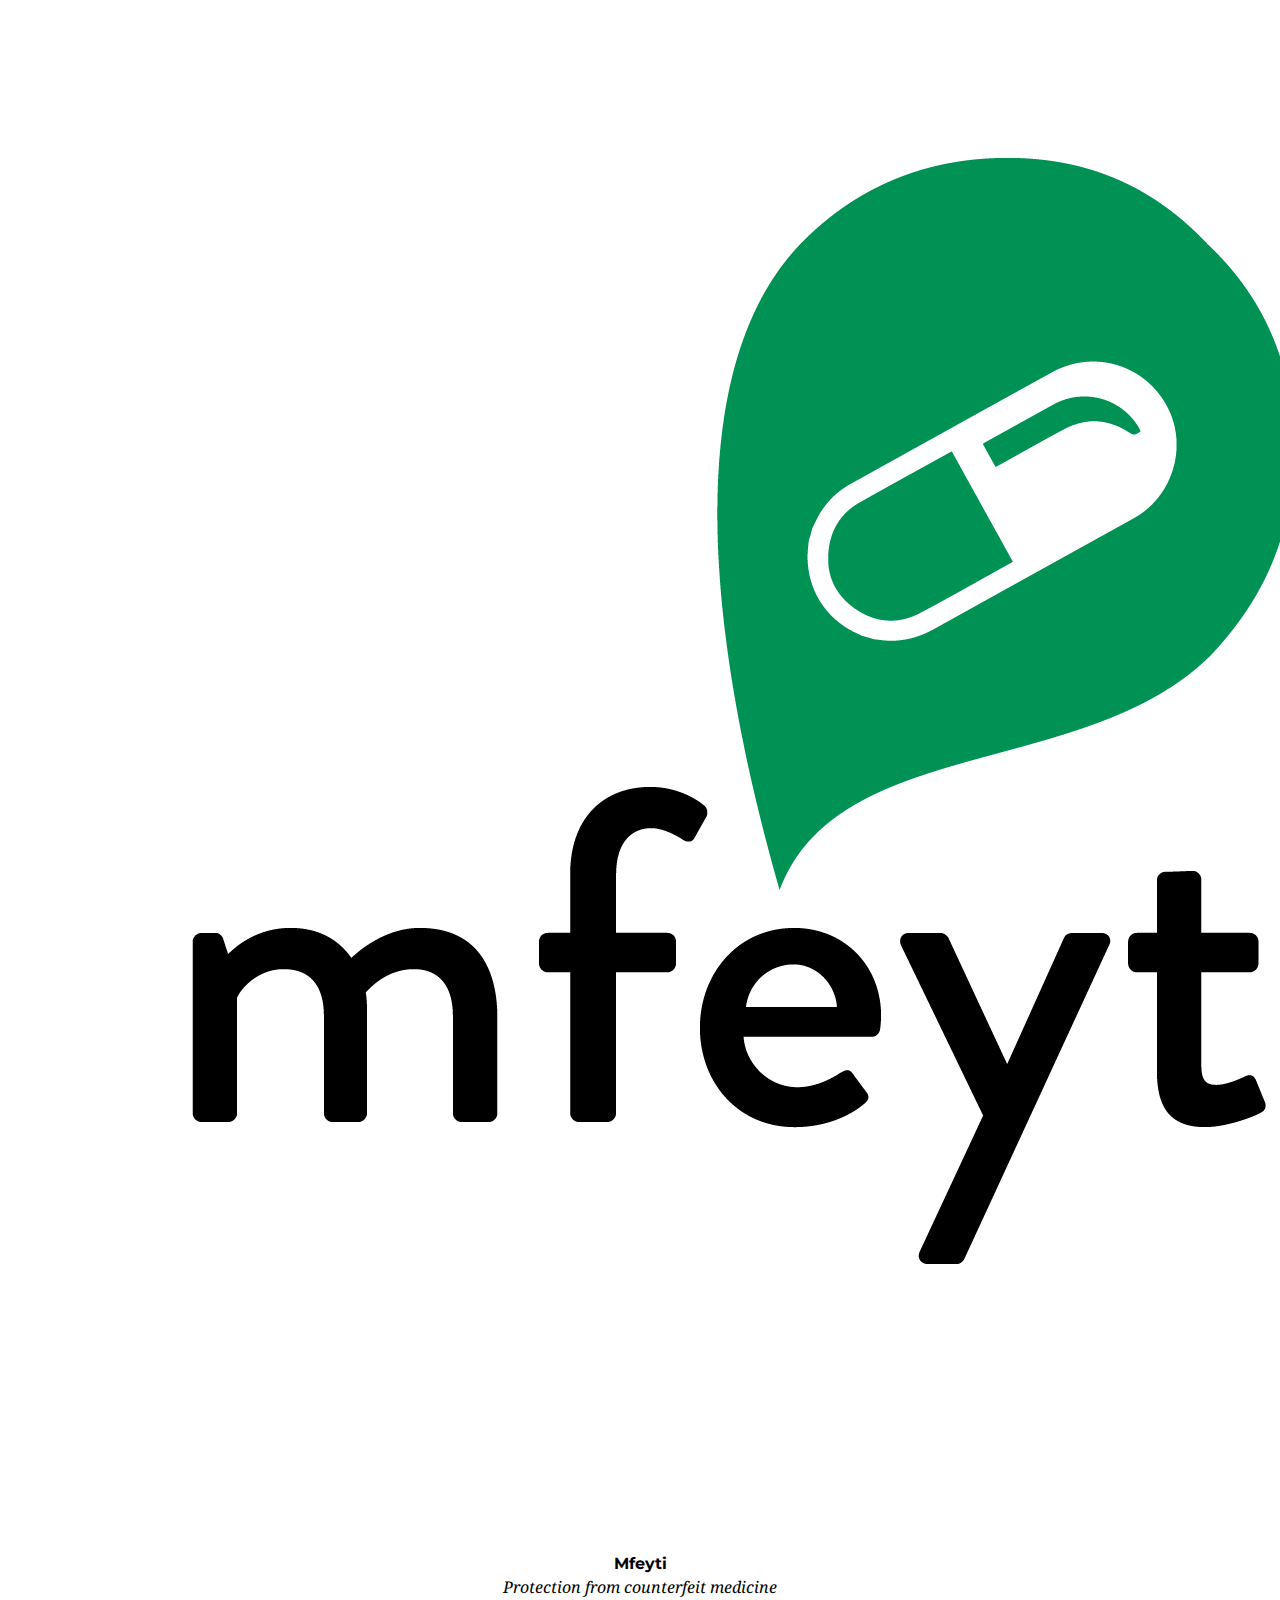
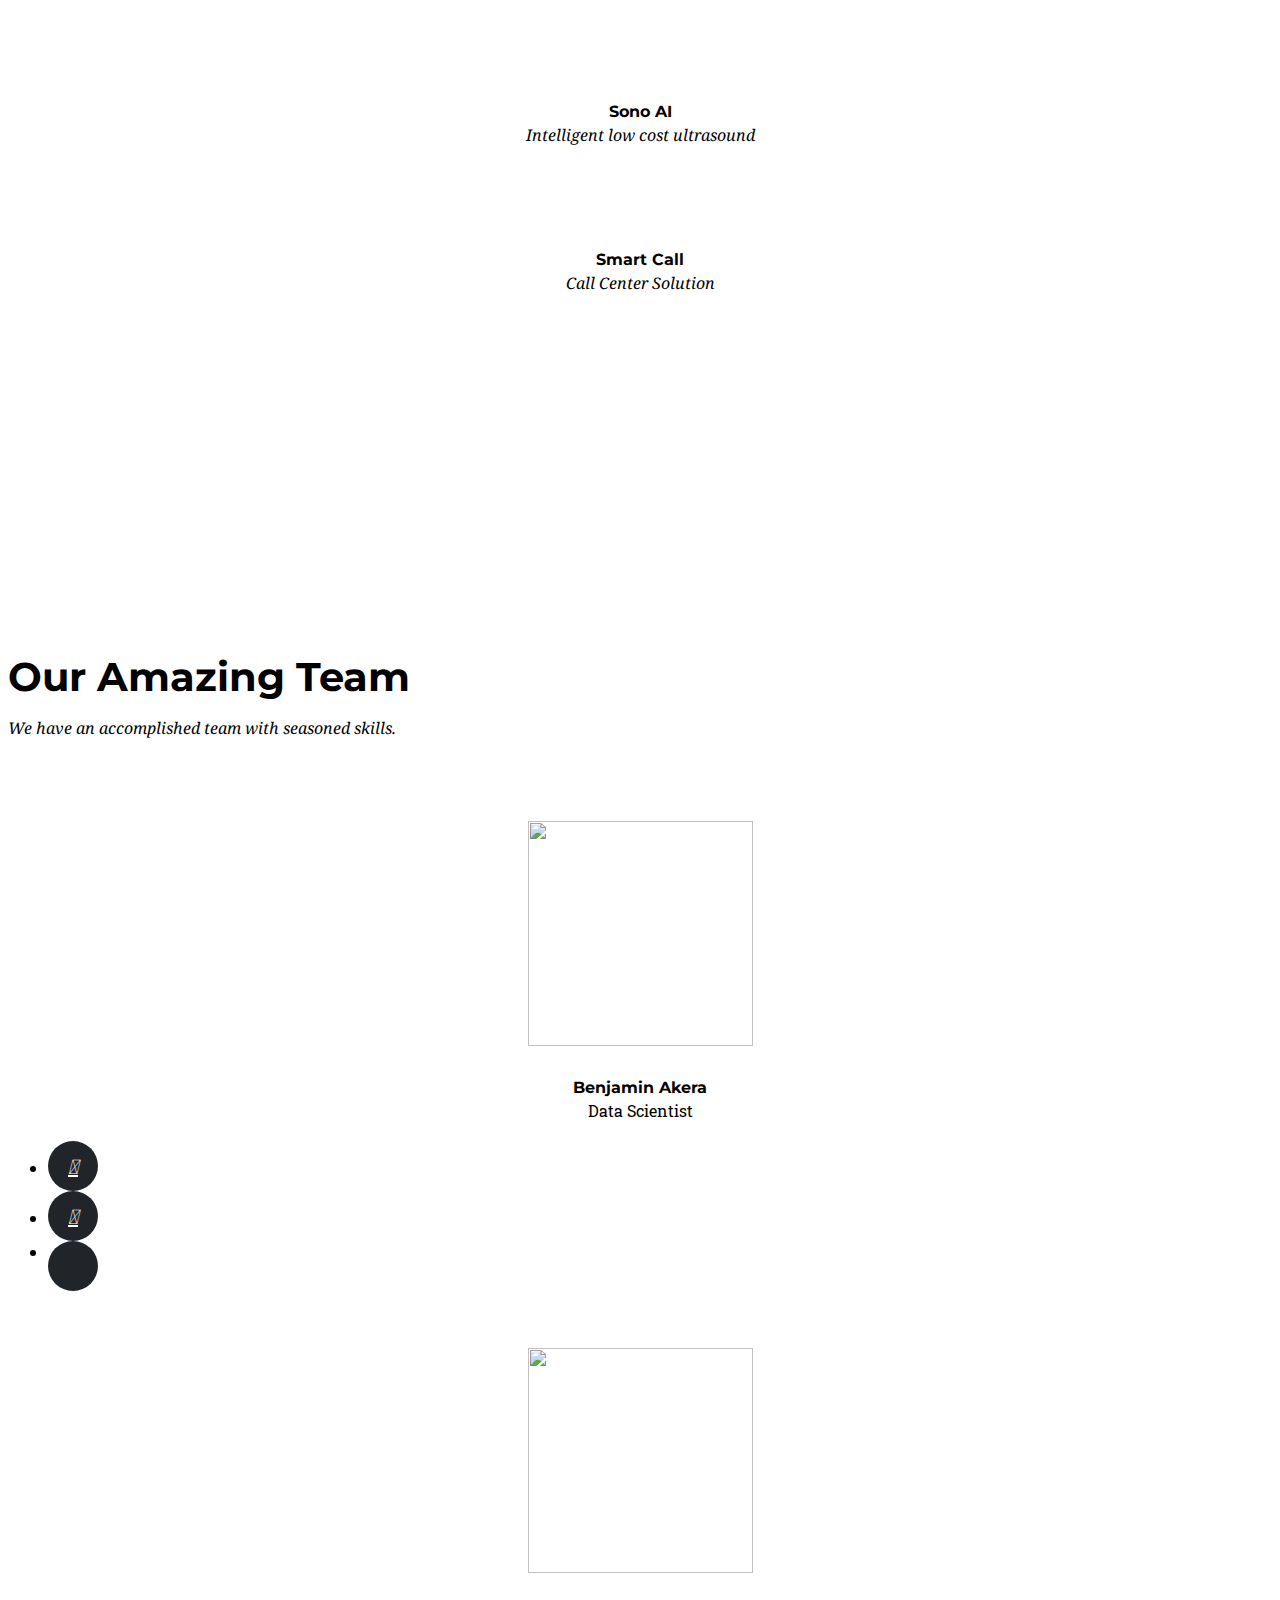
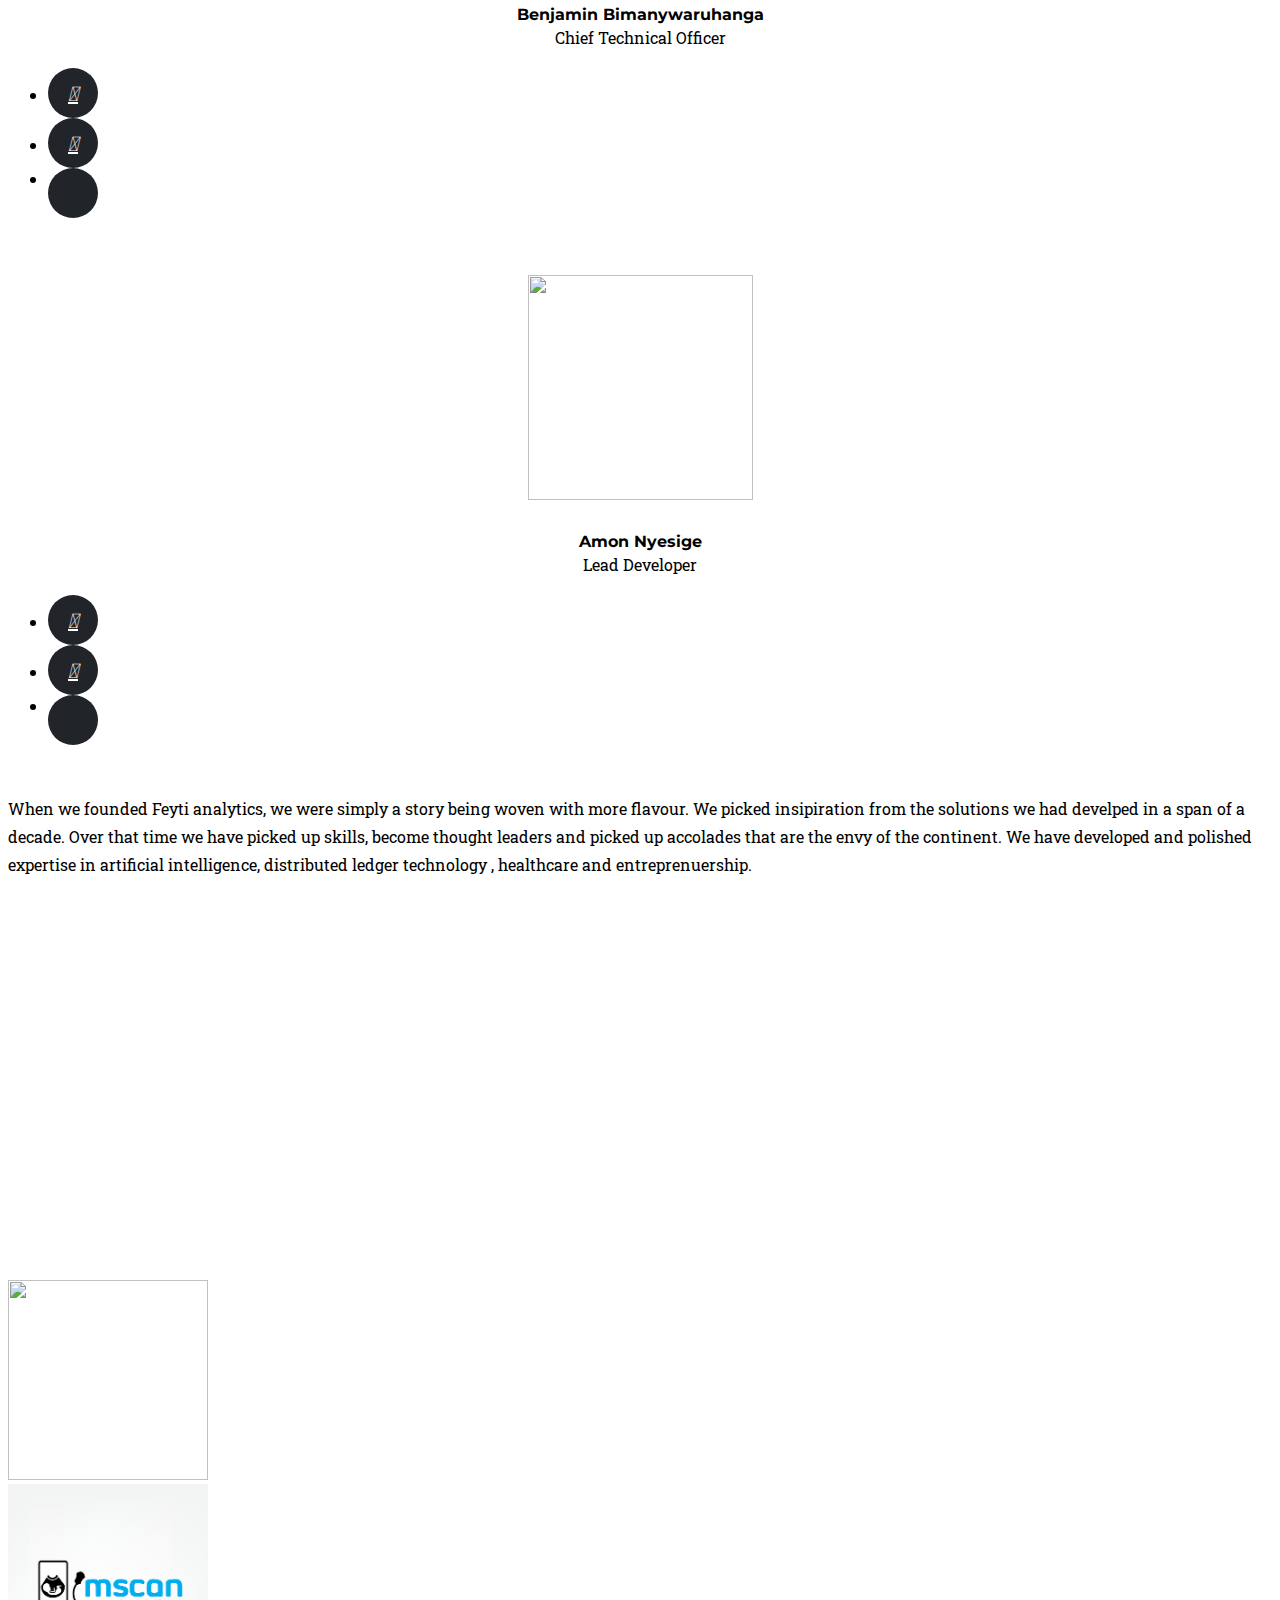
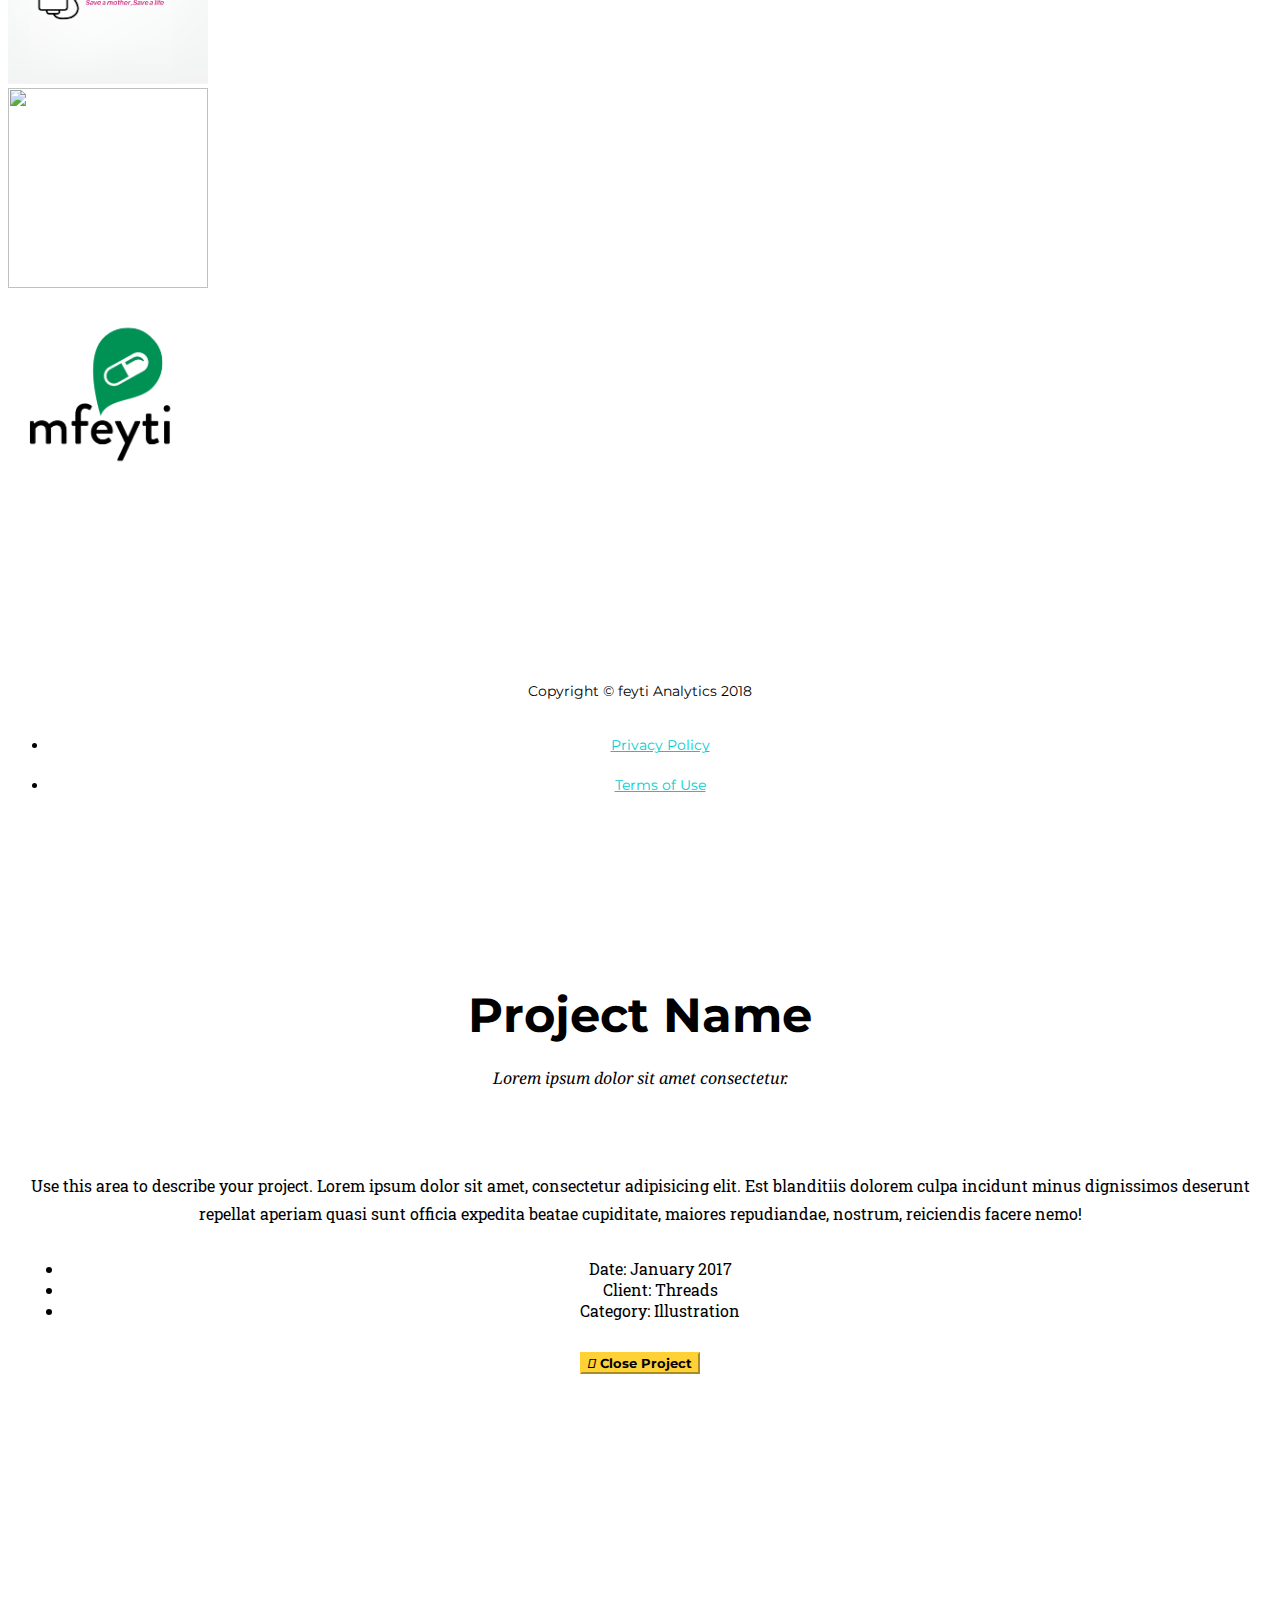
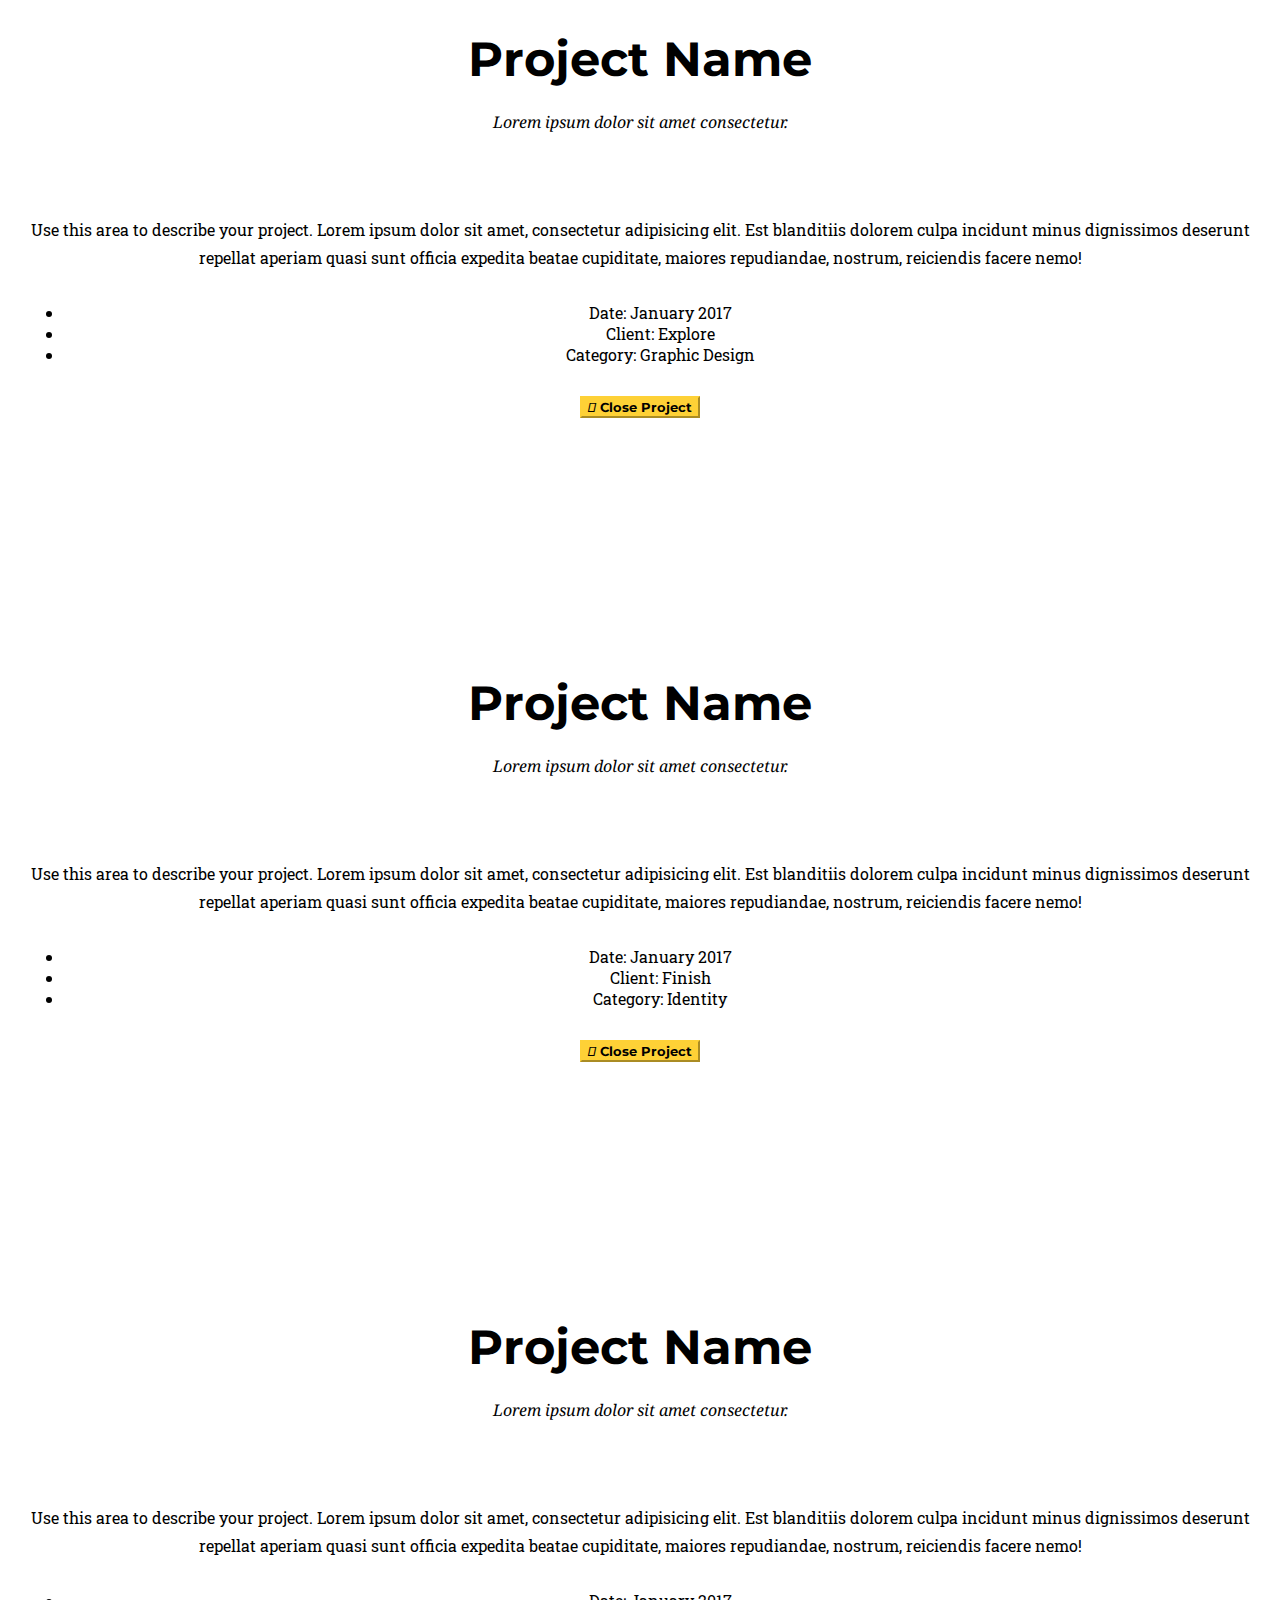
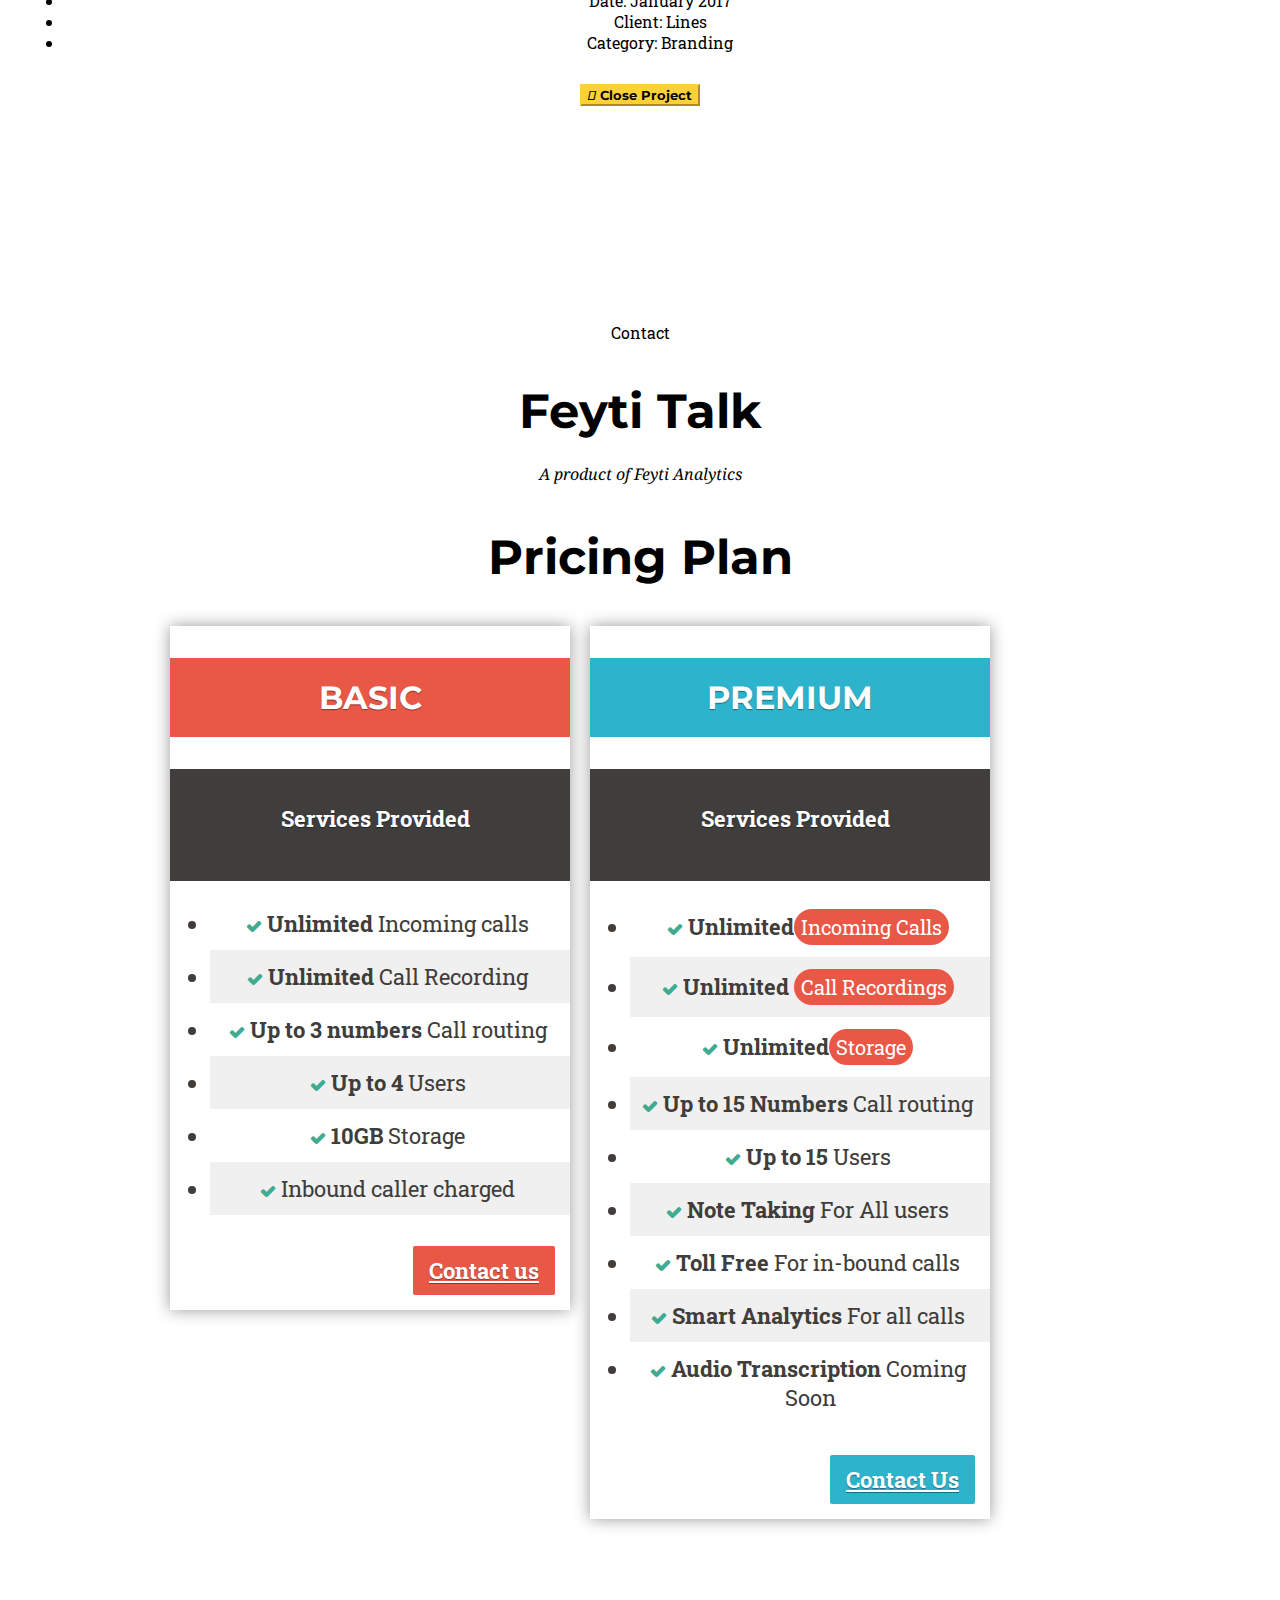
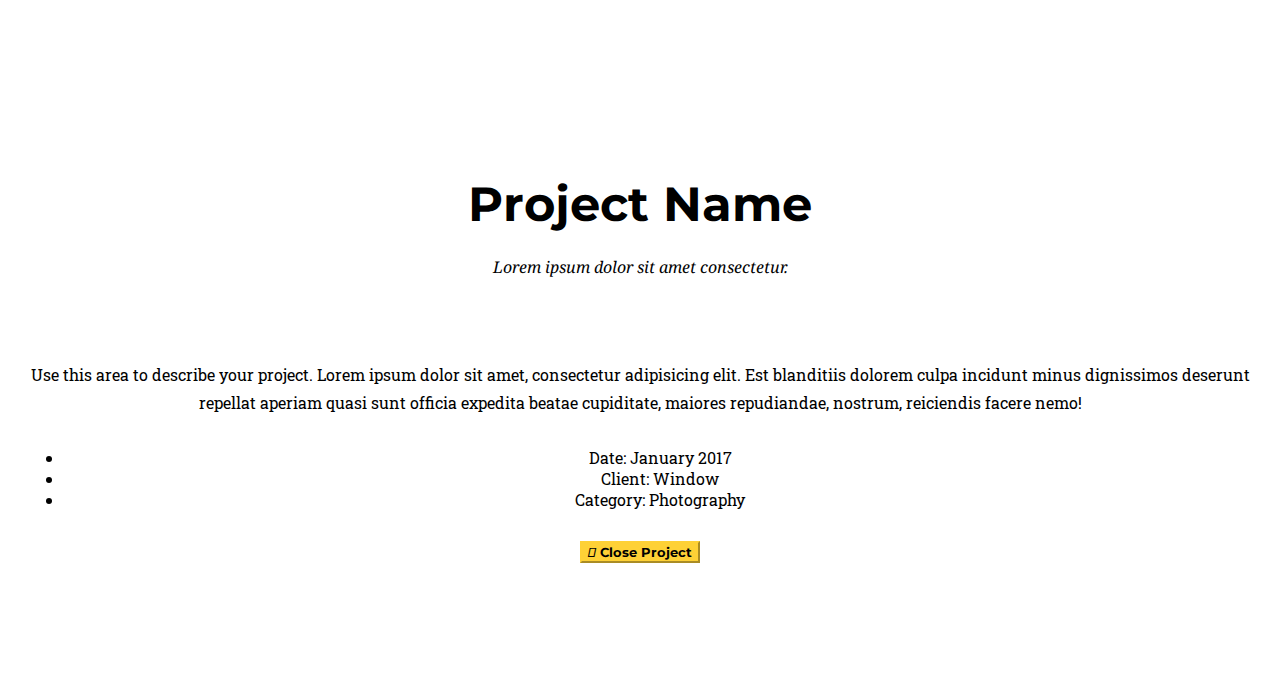
==== commit 97a495b6: "added pricing table" ====
--- a/index.html
+++ b/index.html
@@ -181,34 +181,6 @@
             </div>
           </div>
           <div class="col-md-4 col-sm-6 portfolio-item">
-          <!--  <a class="portfolio-link" data-toggle="modal" href="#portfolioModal3">
-                <div class="portfolio-hover">
-                <div class="portfolio-hover-content">
-                  <i class="fas fa-plus fa-3x"></i>
-                </div> 
-              </div> -->
-              <img class="img-fluid" src="img/logos/mwogo.png" alt="">
-            </a>
-            <div class="portfolio-caption">
-              <h4>MwogoNet</h4>
-              <p class="text-muted">Automated crop disease diagnosis</p>
-            </div>
-          </div>
-          <div class="col-md-4 col-sm-6 portfolio-item">
-        <!--    <a class="portfolio-link" data-toggle="modal" href="#portfolioModal4">
-                <div class="portfolio-hover">
-                <div class="portfolio-hover-content">
-                  <i class="fas fa-plus fa-3x"></i>
-                </div>
-              </div> -->
-              <img class="img-fluid" src="img/logoso/calls.png" alt="">
-            </a>
-            <div class="portfolio-caption">
-              <h4>Smart Call</h4>
-              <p class="text-muted">Analyse customer calls to acquire valuable insights</p>
-            </div>
-          </div>
-<!--           <div class="col-md-4 col-sm-6 portfolio-item">
             <a class="portfolio-link" data-toggle="modal" href="#portfolioModal5">
               <div class="portfolio-hover">
                 <div class="portfolio-hover-content">
@@ -218,22 +190,8 @@
               <img class="img-fluid" src="img/portfolio/05-thumbnail.jpg" alt="">
             </a>
             <div class="portfolio-caption">
-              <h4>Southwest</h4>
-              <p class="text-muted">Website Design</p>
-            </div>
-          </div>
-          <div class="col-md-4 col-sm-6 portfolio-item">
-            <a class="portfolio-link" data-toggle="modal" href="#portfolioModal6">
-              <div class="portfolio-hover">
-                <div class="portfolio-hover-content">
-                  <i class="fas fa-plus fa-3x"></i>
-                </div>
-              </div>
-              <img class="img-fluid" src="img/portfolio/06-thumbnail.jpg" alt="">
-            </a>
-            <div class="portfolio-caption">
-              <h4>Window</h4>
-              <p class="text-muted">Photography</p> -->
+              <h4>Smart Call</h4>
+              <p class="text-muted">Call Center Solution</p>
             </div>
           </div>
         </div>
@@ -592,27 +550,69 @@
       <div class="modal-dialog">
         <div class="modal-content">
           <div class="close-modal" data-dismiss="modal">
-            <div class="lr">
+            <div class="10GB Storagelr">
               <div class="rl"></div>
             </div>
           </div>
           <div class="container">
             <div class="row">
               <div class="col-lg-8 mx-auto">
-                <div class="modal-body">
-                  <!-- Project Details Go Here -->
-                  <h2 class="text-uppercase">Project Name</h2>
-                  <p class="item-intro text-muted">Lorem ipsum dolor sit amet consectetur.</p>
-                  <img class="img-fluid d-block mx-auto" src="img/portfolio/05-full.jpg" alt="">
-                  <p>Use this area to describe your project. Lorem ipsum dolor sit amet, consectetur adipisicing elit. Est blanditiis dolorem culpa incidunt minus dignissimos deserunt repellat aperiam quasi sunt officia expedita beatae cupiditate, maiores repudiandae, nostrum, reiciendis facere nemo!</p>
-                  <ul class="list-inline">
-                    <li>Date: January 2017</li>
-                    <li>Client: Southwest</li>
-                    <li>Category: Website Design</li>
-                  </ul>
-                  <button class="btn btn-primary" data-dismiss="modal" type="button">
-                    <i class="fas fa-times"></i>
-                    Close Project</button>
+                Contact<div class="modal-body">
+                  <!-- Project Details10GB Storage Go Here -->
+                  <h2 class="text-uppercase">Feyti Talk</h2>
+                  <p class="item-intro text-muted">A product of Feyti Analytics</p>
+<!--                   <img class="img-fluid d-block mx-auto" src="img/portfolio/05-full.jpg" alt="">
+ -->                  <h2>Pricing Plan</h2>
+
+                  <div class="pricing-wrapper clearfix">
+        <!-- Titulo -->
+        <link rel="stylesheet" href="https://cdnjs.cloudflare.com/ajax/libs/font-awesome/4.7.0/css/font-awesome.min.css">
+        <div class="pricing-table">
+            <h3 class="pricing-title">Basic</h3>
+            <div class="price"><sup>Services Provided</sup></div>
+            <!-- Lista de Caracteristicas / Propiedades -->
+            <ul class="table-list">
+                <li>Unlimited <span class="Unlimited">Incoming calls</span></li>
+                <li>Unlimited <span class="Unlimited">Call Recording</span></li>
+                <li>Up to 3 numbers<span> Call routing</span></li>
+                <li>Up to 4 <span>Users</span></li>
+                <li>10GB <span>Storage</span></li>
+                <li><span>Inbound caller charged</span></li>
+                <!-- <li>Cuentas de correo <span class="unlimited">ilimitadas</span></li>
+                <li>CPanel <span>incluido</span></li> -->
+            </ul>
+            <!-- Contratar / Comprar -->
+            <div class="table-buy">
+<!--                 <p>$60<sup>/ month</sup></p>
+ -->                <a href="#" class="pricing-action">Contact us</a>
+            </div>
+        </div>
+        
+        <div class="pricing-table recommended">
+            <h3 class="pricing-title">Premium</h3>
+            <div class="price"><sup>Services Provided</sup></div>
+            <!-- Lista de Caracteristicas / Propiedades -->
+            <ul class="table-list">
+                <li>Unlimited<span class="unlimited"> Incoming Calls</span></li>
+                <li>Unlimited <span class="unlimited"> Call Recordings</span></li>
+                 <li>Unlimited<span class="unlimited"> Storage</span></li>
+                <li>Up to 15 Numbers <span>Call routing</span></li>
+                <li>Up to 15<span> Users</span></li>
+                <li>Note Taking<span> For All users</span></li>
+                <li>Toll Free <span>For in-bound calls</span></li>
+                <li>Smart Analytics <span> For all calls</span></li>
+                <li>Audio Transcription <span class="soon"> Coming Soon</span></li>
+
+            </ul>
+            <!-- Contratar / Comprar -->
+            <div class="table-buy">
+                <!-- <p>$100<sup>/ mes</sup></p> -->
+                <a href="#" class="pricing-action">Contact Us</a>
+            </div>
+        </div>
+
+        <!--  -->
+    </div>
                 </div>
               </div>
             </div>
@@ -671,4 +671,165 @@
 
   </body>
 
+<style type="text/css">
+
+.pricing-table-title a {
+    font-size: 0.6em;
+}
+
+.clearfix:after {
+    content: '';
+    display: block;Services Provided
+    height: 0;
+    width: 0;
+    clear: both;
+}
+/** ========================
+ * Contenedor
+ ============================*/
+.pricing-wrapper {
+    width: 960px;
+    margin: 40px auto 0;
+}
+
+.pricing-table {
+    margin: 0 10px;
+    text-align: center;
+    width: 400px;
+    float: left;
+    -webkit-box-shadow: 0 0 15px rgba(0,0,0,0.4);
+    box-shadow: 0 0 15px rgba(0,0,0,0.4);
+    -webkit-transition: all 0.25s ease;
+    -o-transition: all 0.25s ease;
+    transition: all 0.25s ease;
+}
+
+.pricing-table:hover {
+    -webkit-transform: scale(1.06);
+    -ms-transform: scale(1.06);
+    -o-transform: scale(1.06);
+    transform: scale(1.06);
+}
+
+.pricing-title {
+    color: #FFF;
+    background: #e95846;
+    padding: 20px 0;
+    font-size: 2em;
+    text-transform: uppercase;
+    text-shadow: 0 1px 1px rgba(0,0,0,0.4);
+}
+
+.pricing-table.recommended .pricing-title {
+    background: #2db3cb;
+}
+
+.pricing-table.recommended .pricing-action {
+    background: #2db3cb;
+}
+
+.pricing-table .price {
+    background: #403e3d;
+    color: #FFF;
+    font-size: 3.4em;
+    font-weight: 700;
+    padding: 20px 0;
+    text-shadow: 0 1px 1px rgba(0,0,0,0.4);
+}
+
+.pricing-table .price sup {
+    font-size: 0.4em;
+    position: relative;
+    left: 5px;
+}
+
+.table-list {
+    background: #FFF;
+    color: #403d3a;
+}
+
+.table-list li {
+    font-size: 1.4em;
+    font-weight: 700;
+    padding: 12px 8px;
+}
+
+.table-list li:before {
+    content: "\f00c";
+    font-family: 'FontAwesome';
+    color: #3fab91;
+    display: inline-block;
+    position: relative;
+    right: 5px;
+    font-size: 16px;
+} 
+
+.table-list li span {
+    font-weight: 400;
+}
+
+.table-list li span.unlimited {
+    color: #FFF;
+    background: #e95846;
+    font-size: 0.9em;
+    padding: 5px 7px;
+    display: inline-block;
+    -webkit-border-radius: 38px;
+    -moz-border-radius: 38px;
+    border-radius: 38px;
+}
+
+
+.table-list li:nth-child(2n) {
+    background: #F0F0F0;
+}
+
+.table-buy {
+    background: #FFF;
+    padding: 15px;
+    text-align: left;
+    overflow: hidden;
+}
+
+.table-buy p {
+    float: left;
+    color: #37353a;
+    font-weight: 700;
+    font-size: 2.4em;
+}
+
+.table-buy p sup {
+    font-size: 0.5em;
+    position: relative;
+    left: 5px;
+}
+
+.table-buy .pricing-action {
+    float: right;
+    color: #FFF;
+    background: #e95846;
+    padding: 10px 16px;
+    -webkit-border-radius: 2px;
+    -moz-border-radius: 2px;
+    border-radius: 2px;
+    font-weight: 700;
+    font-size: 1.4em;
+    text-shadow: 0 1px 1px rgba(0,0,0,0.4);
+    -webkit-transition: all 0.25s ease;
+    -o-transition: all 0.25s ease;
+    transition: all 0.25s ease;
+}
+
+.table-buy .pricing-action:hover {
+    background: #cf4f3e;
+}
+
+.recommended .table-buy .pricing-action:hover {
+    background: #228799;    
+}
+
+/**/
+
+</style>
+
 </html>
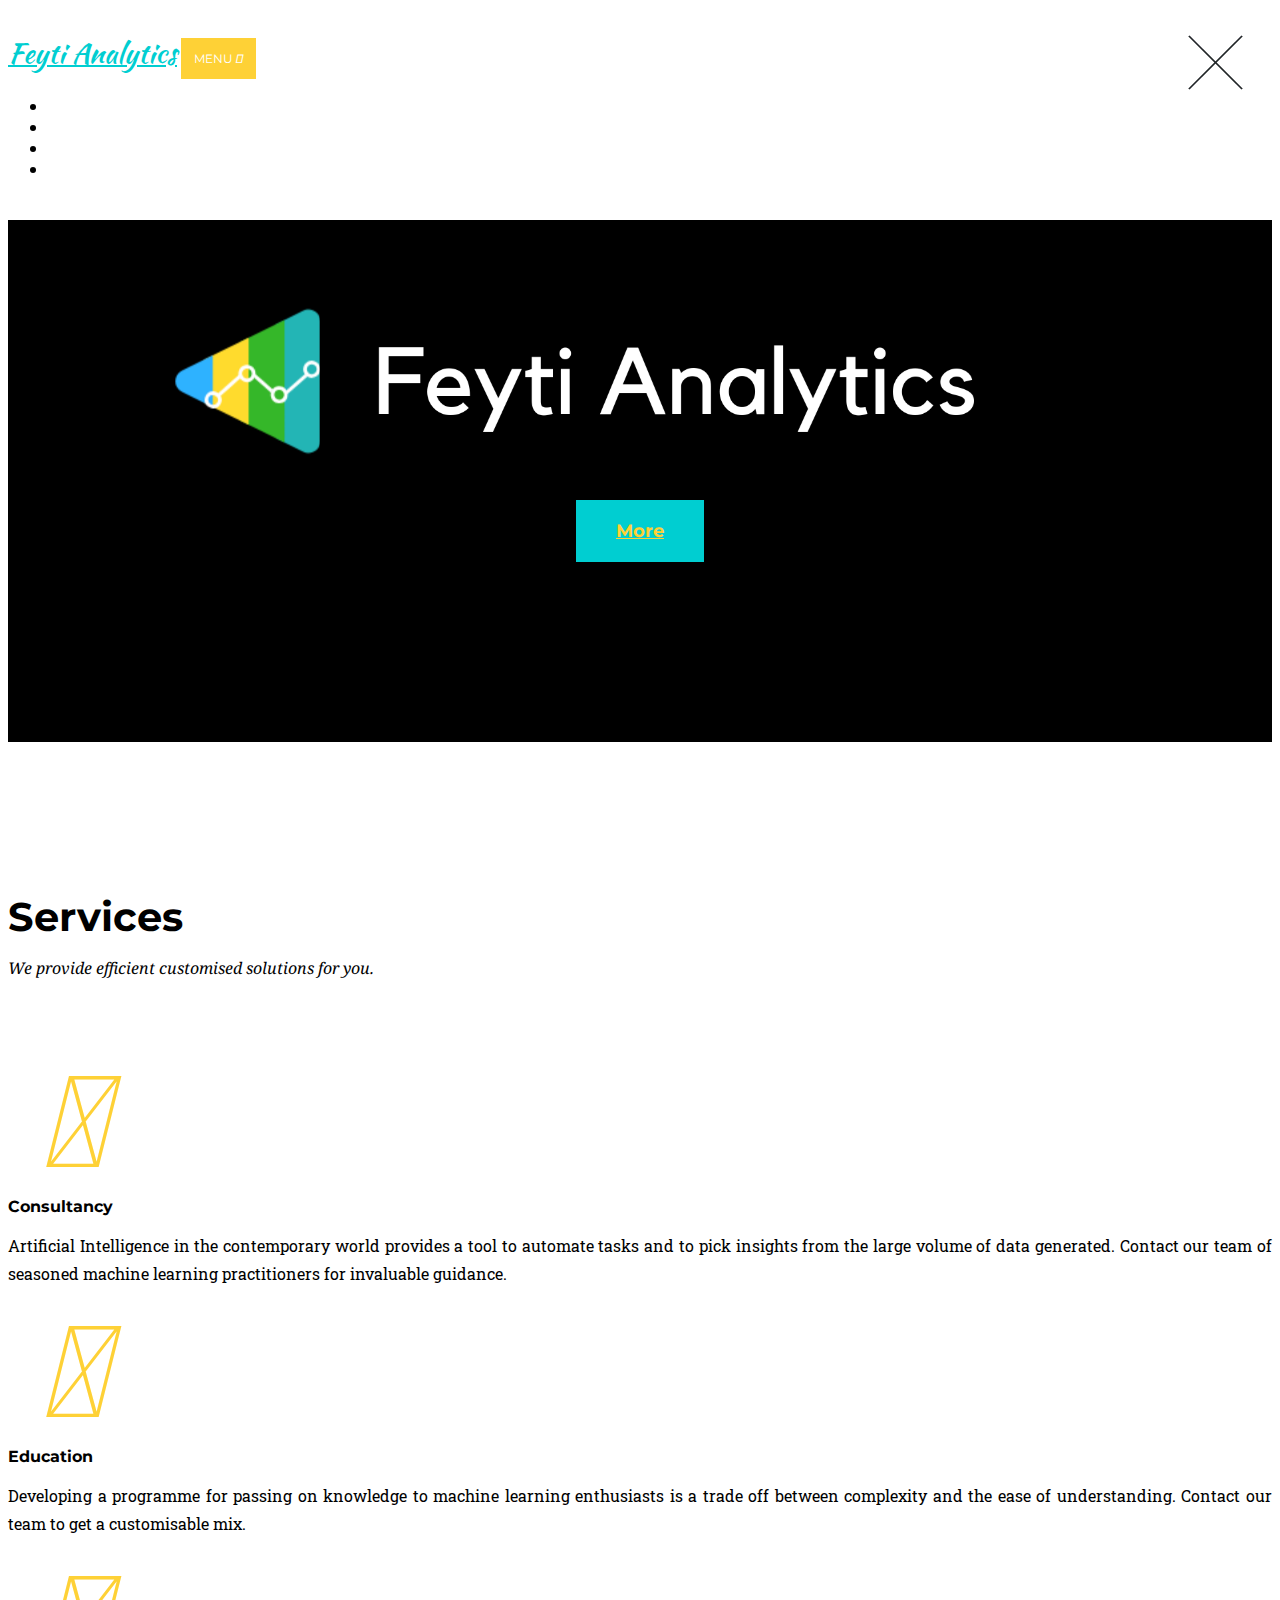
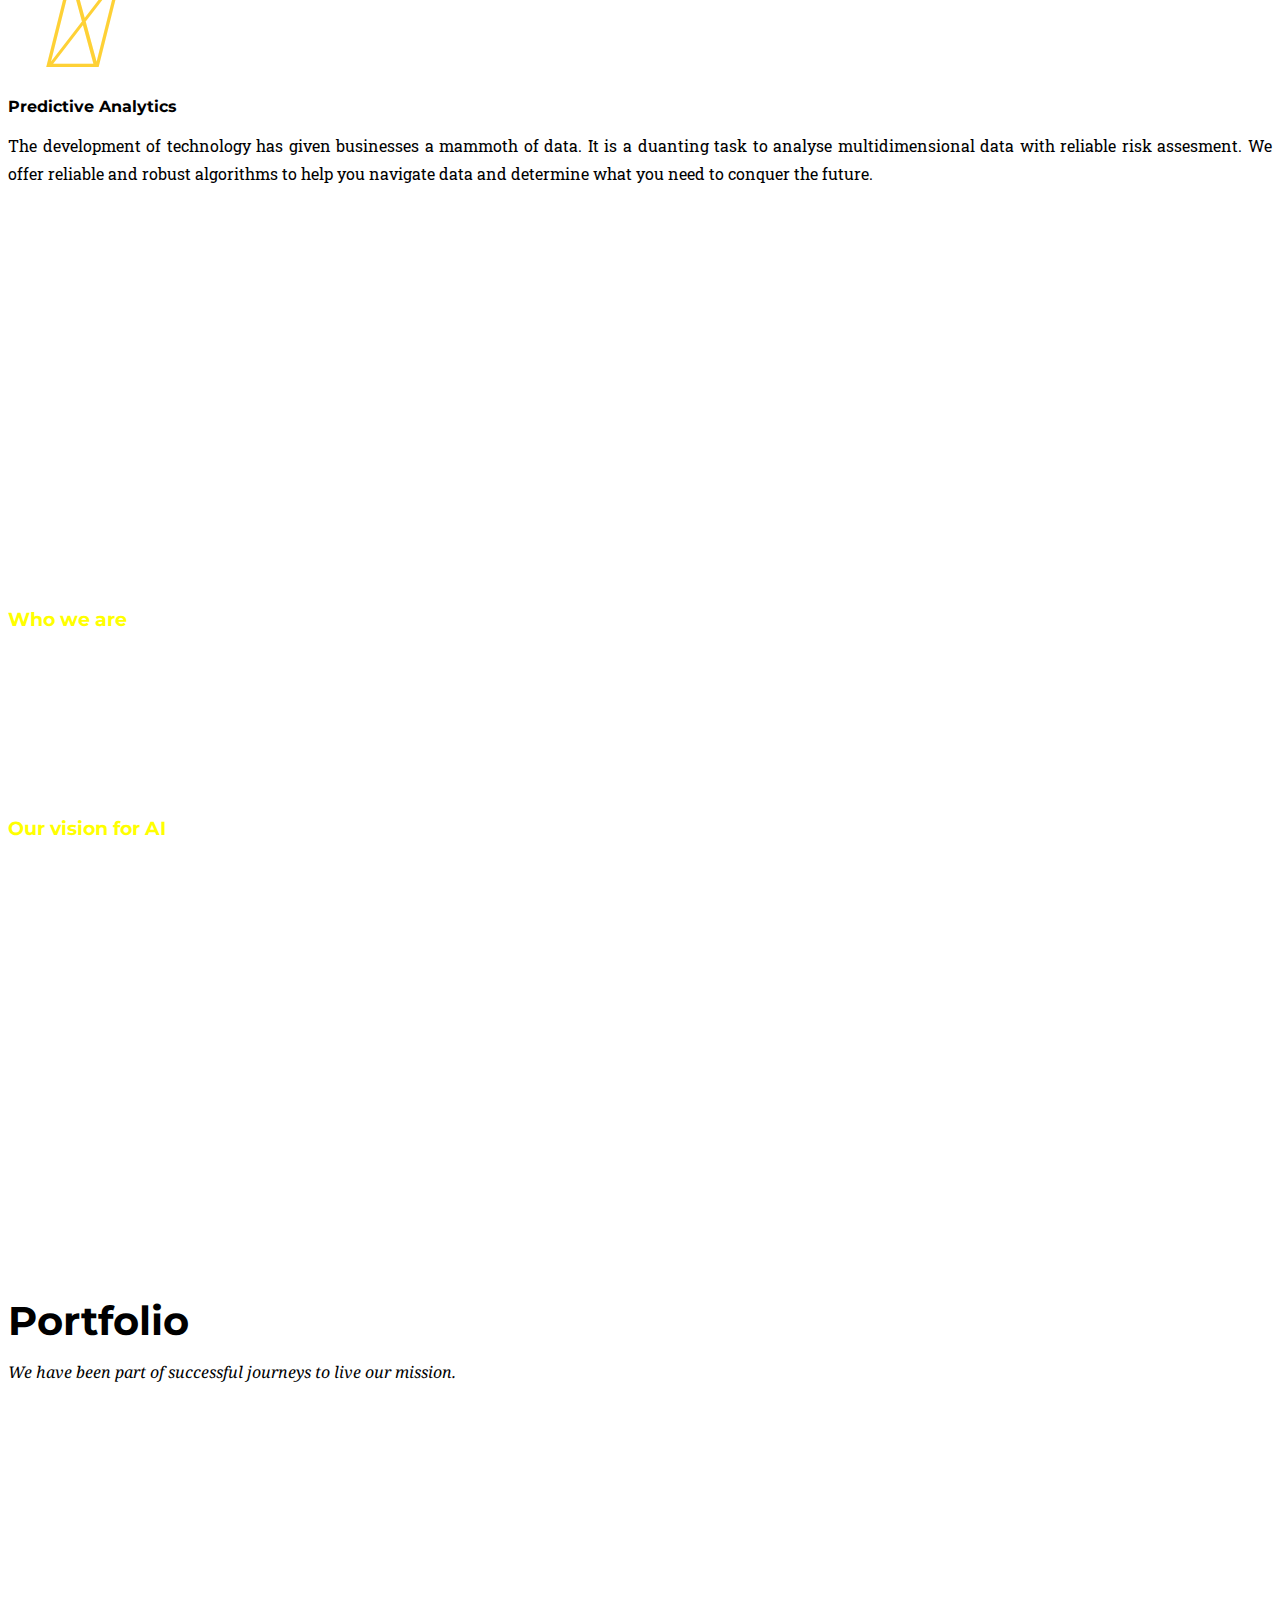
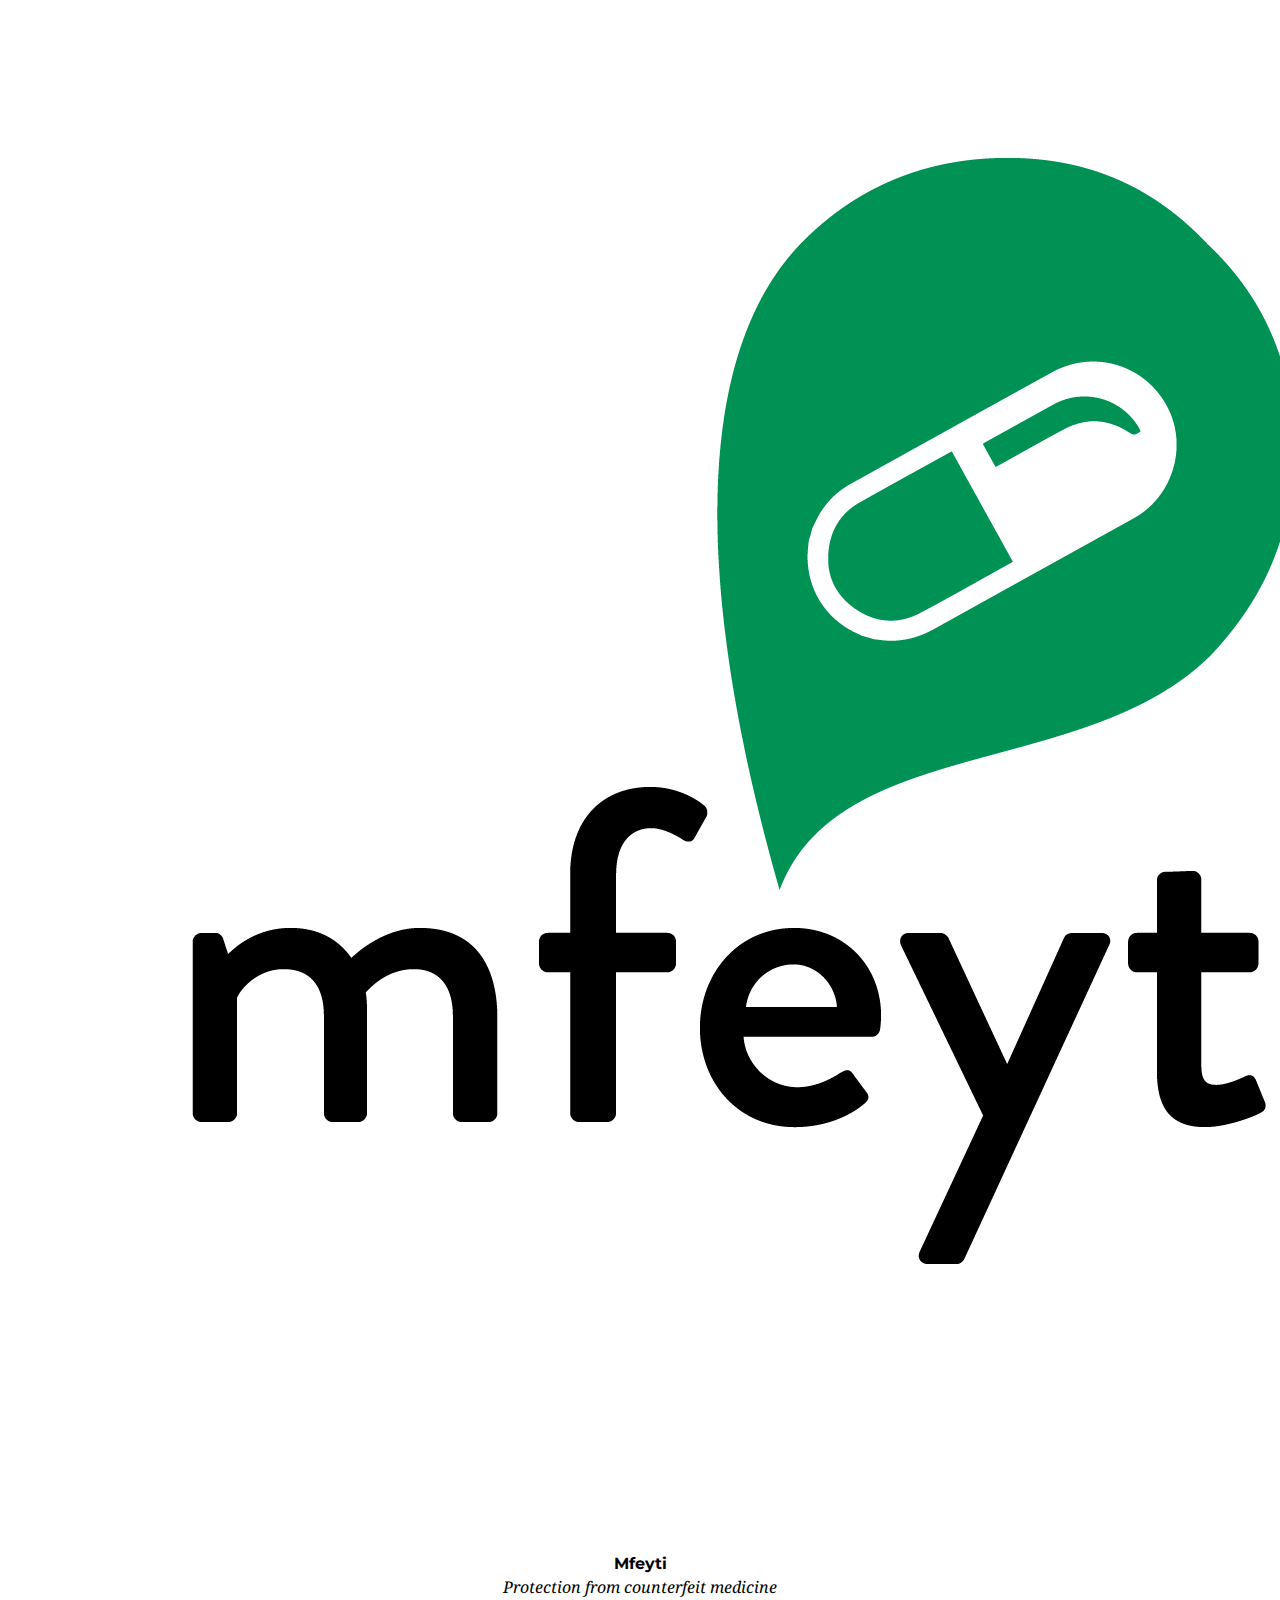
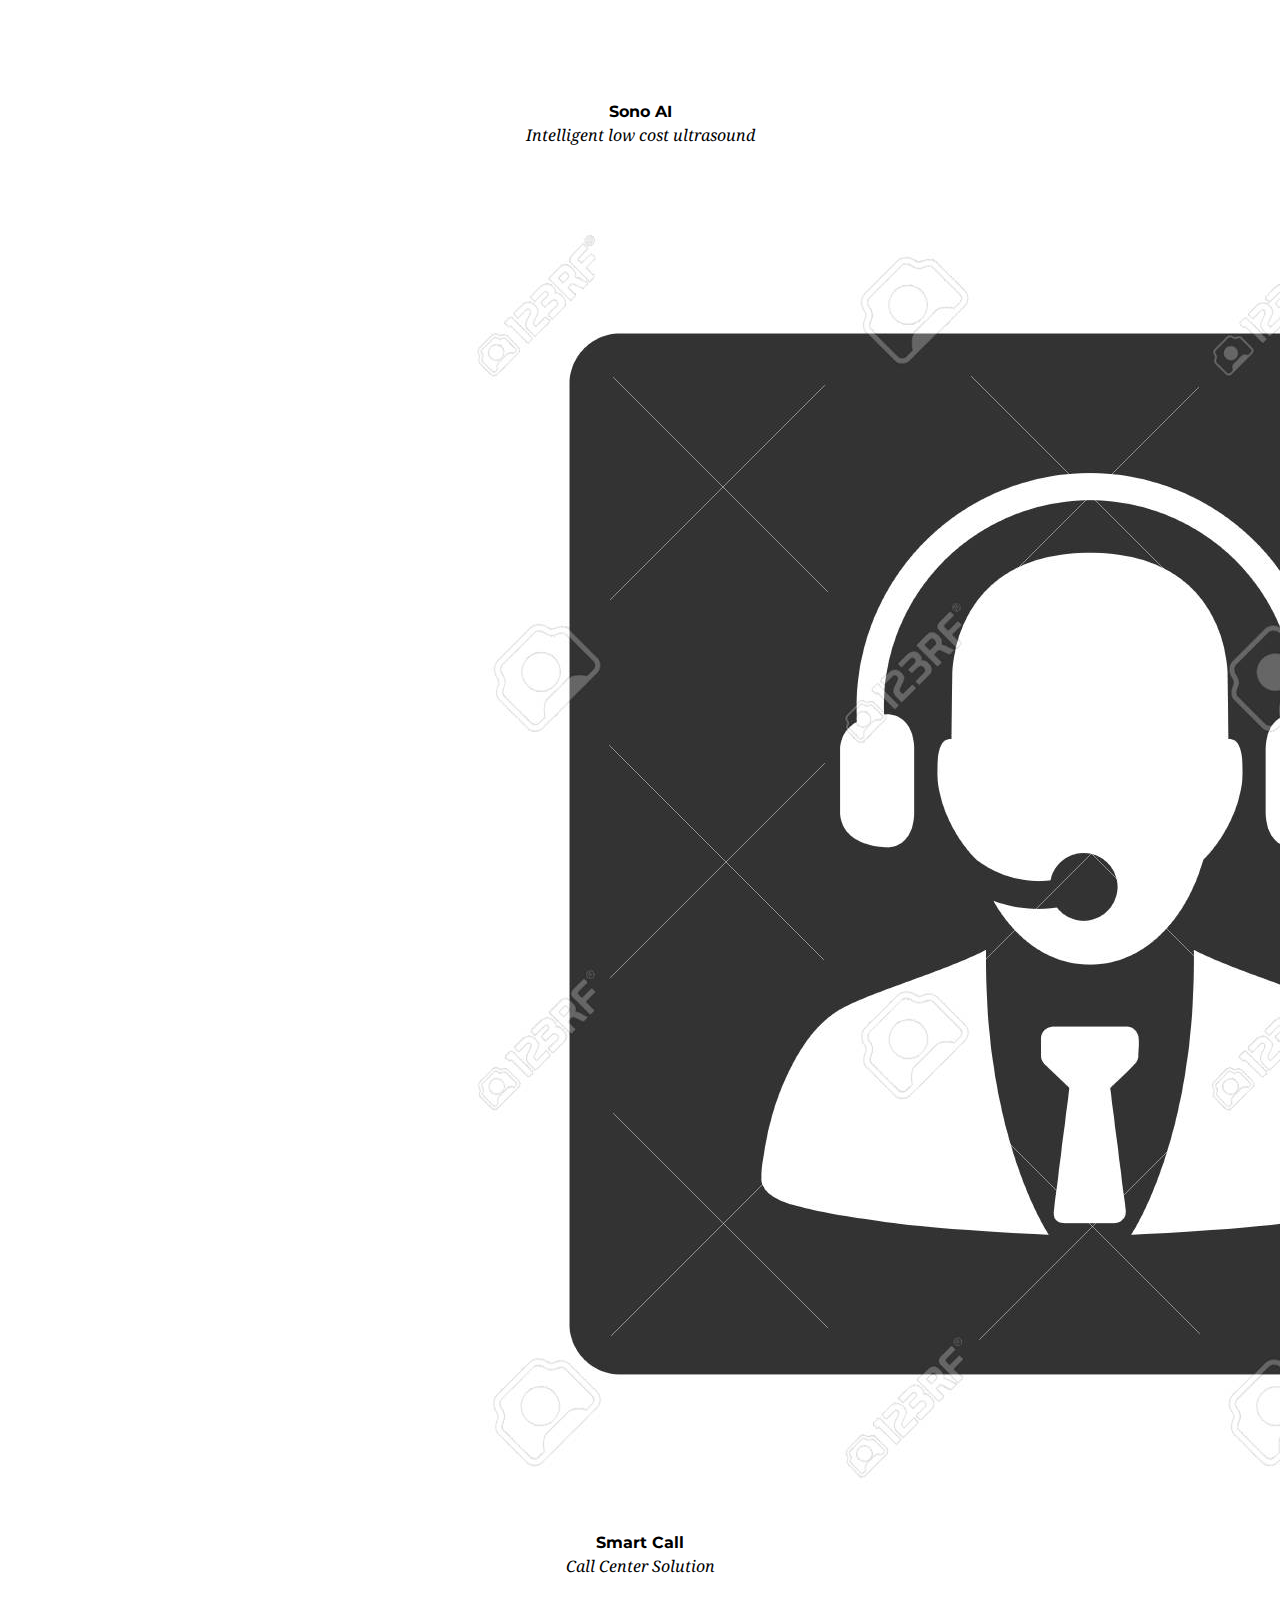
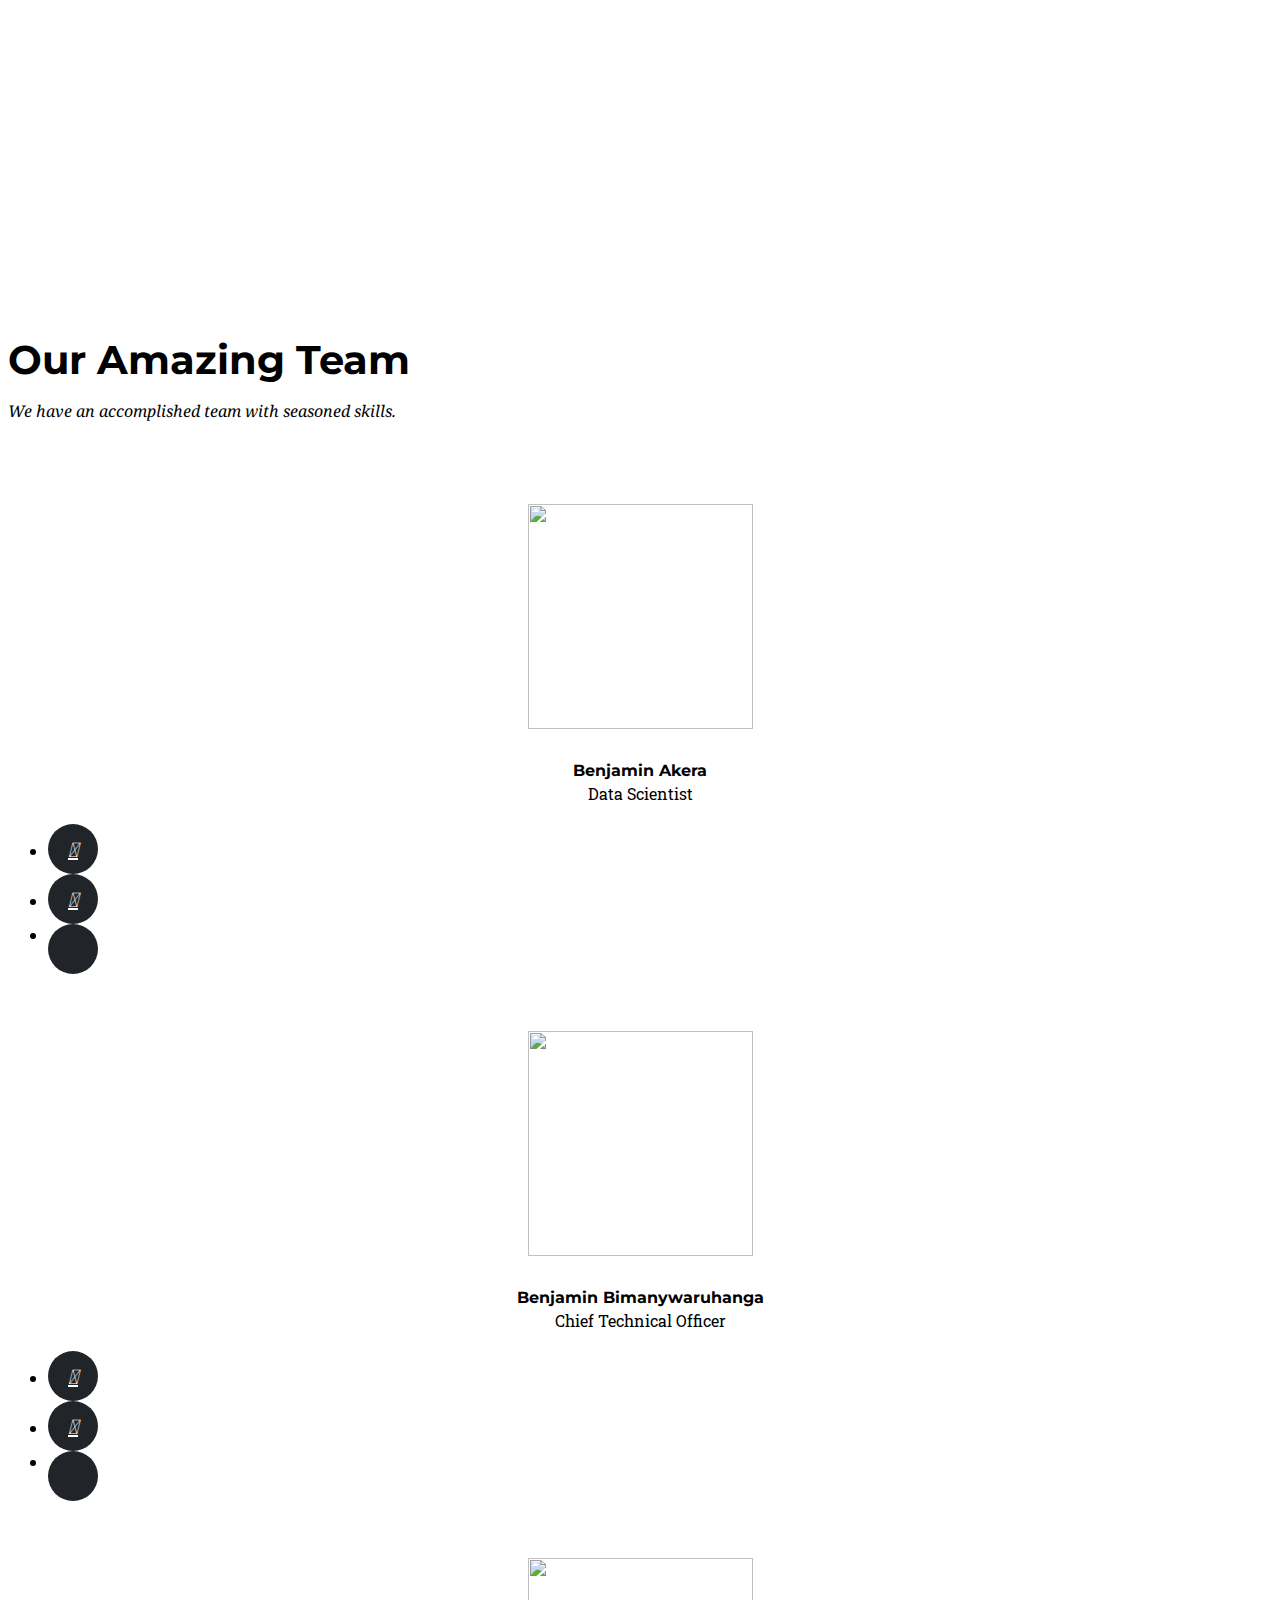
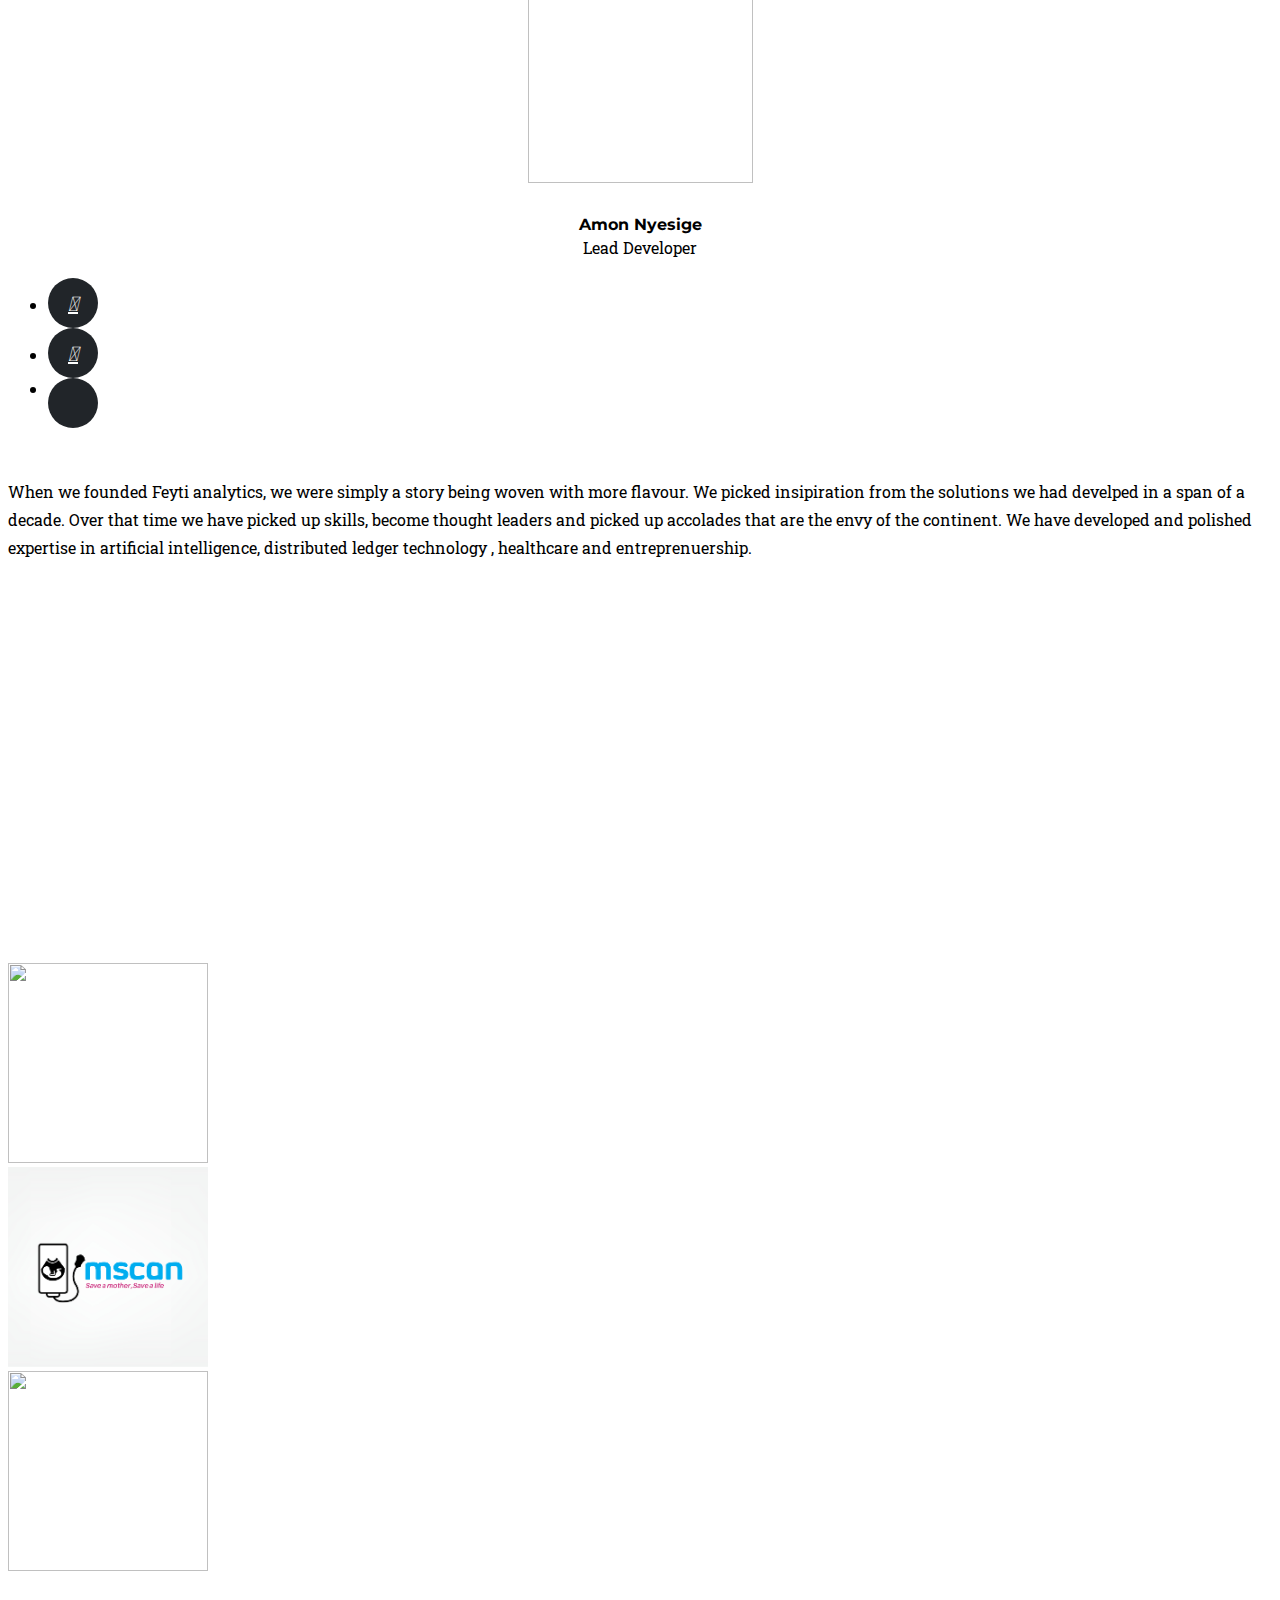
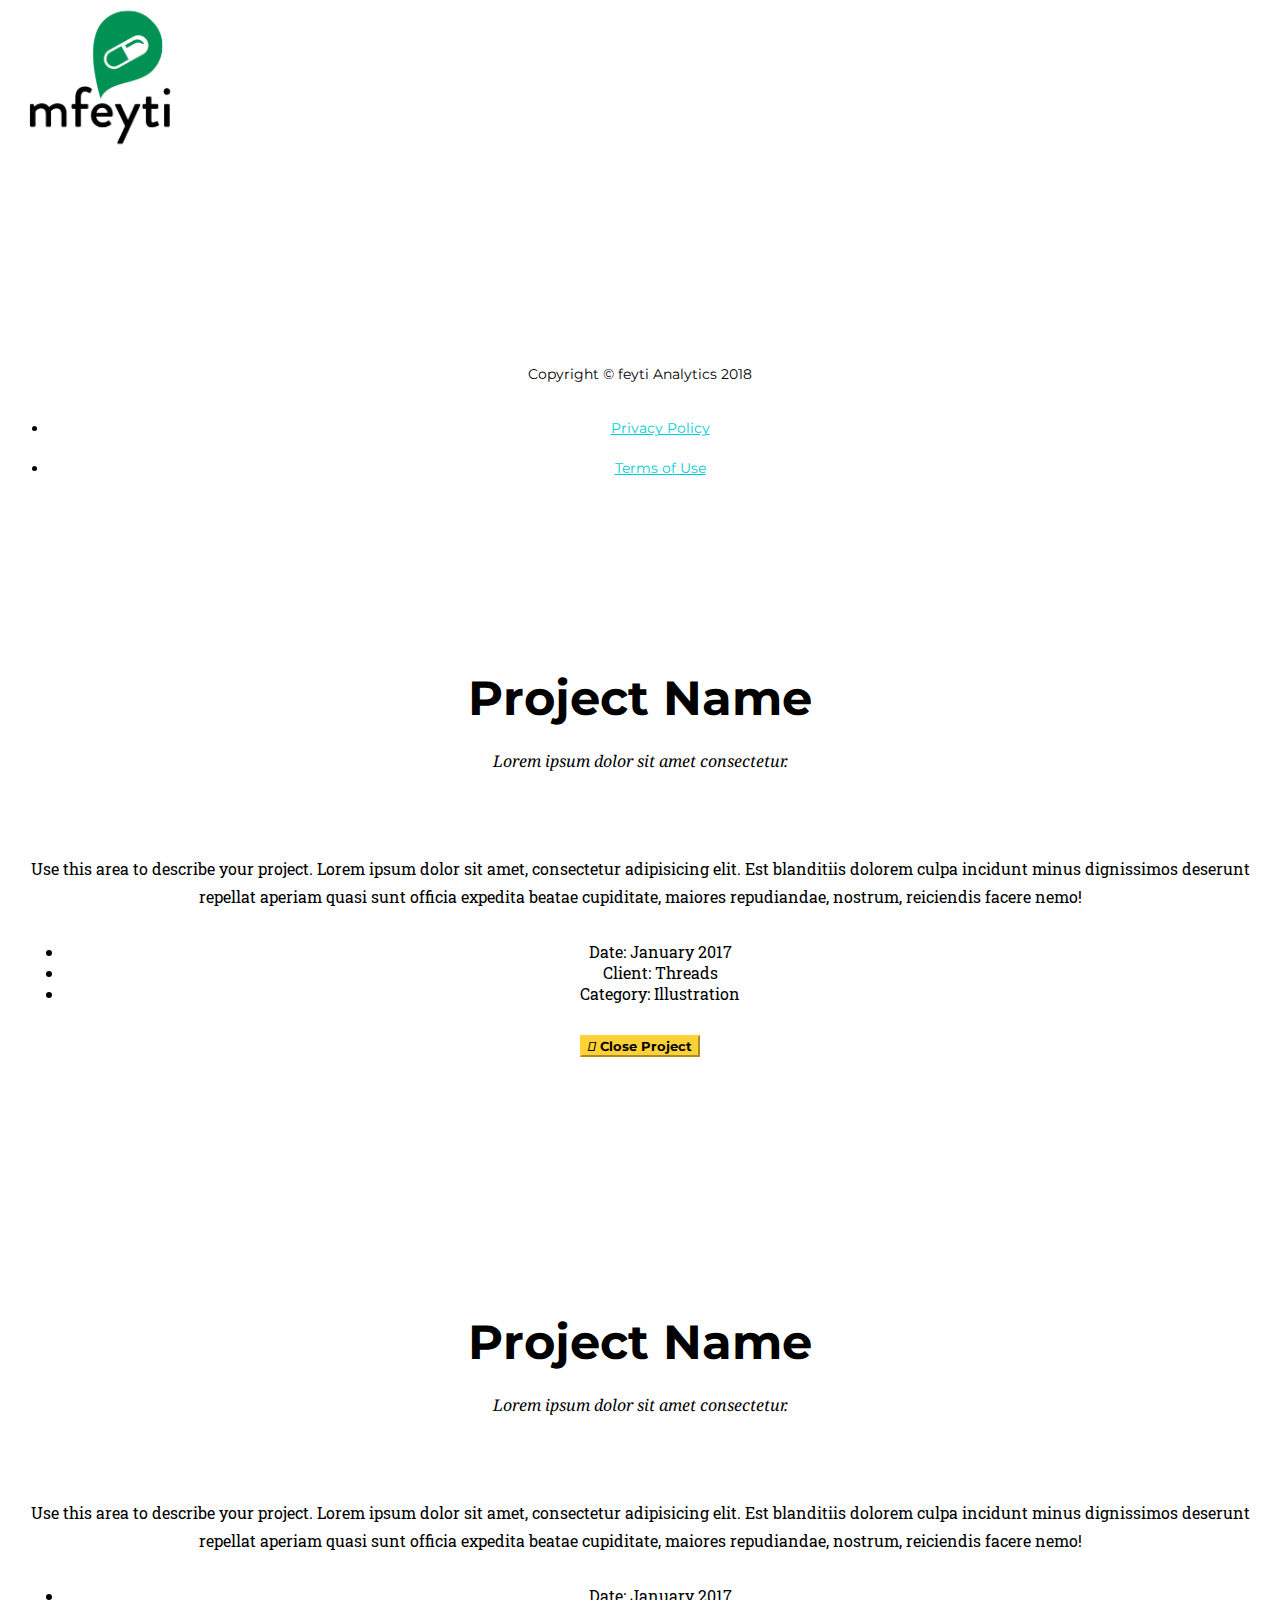
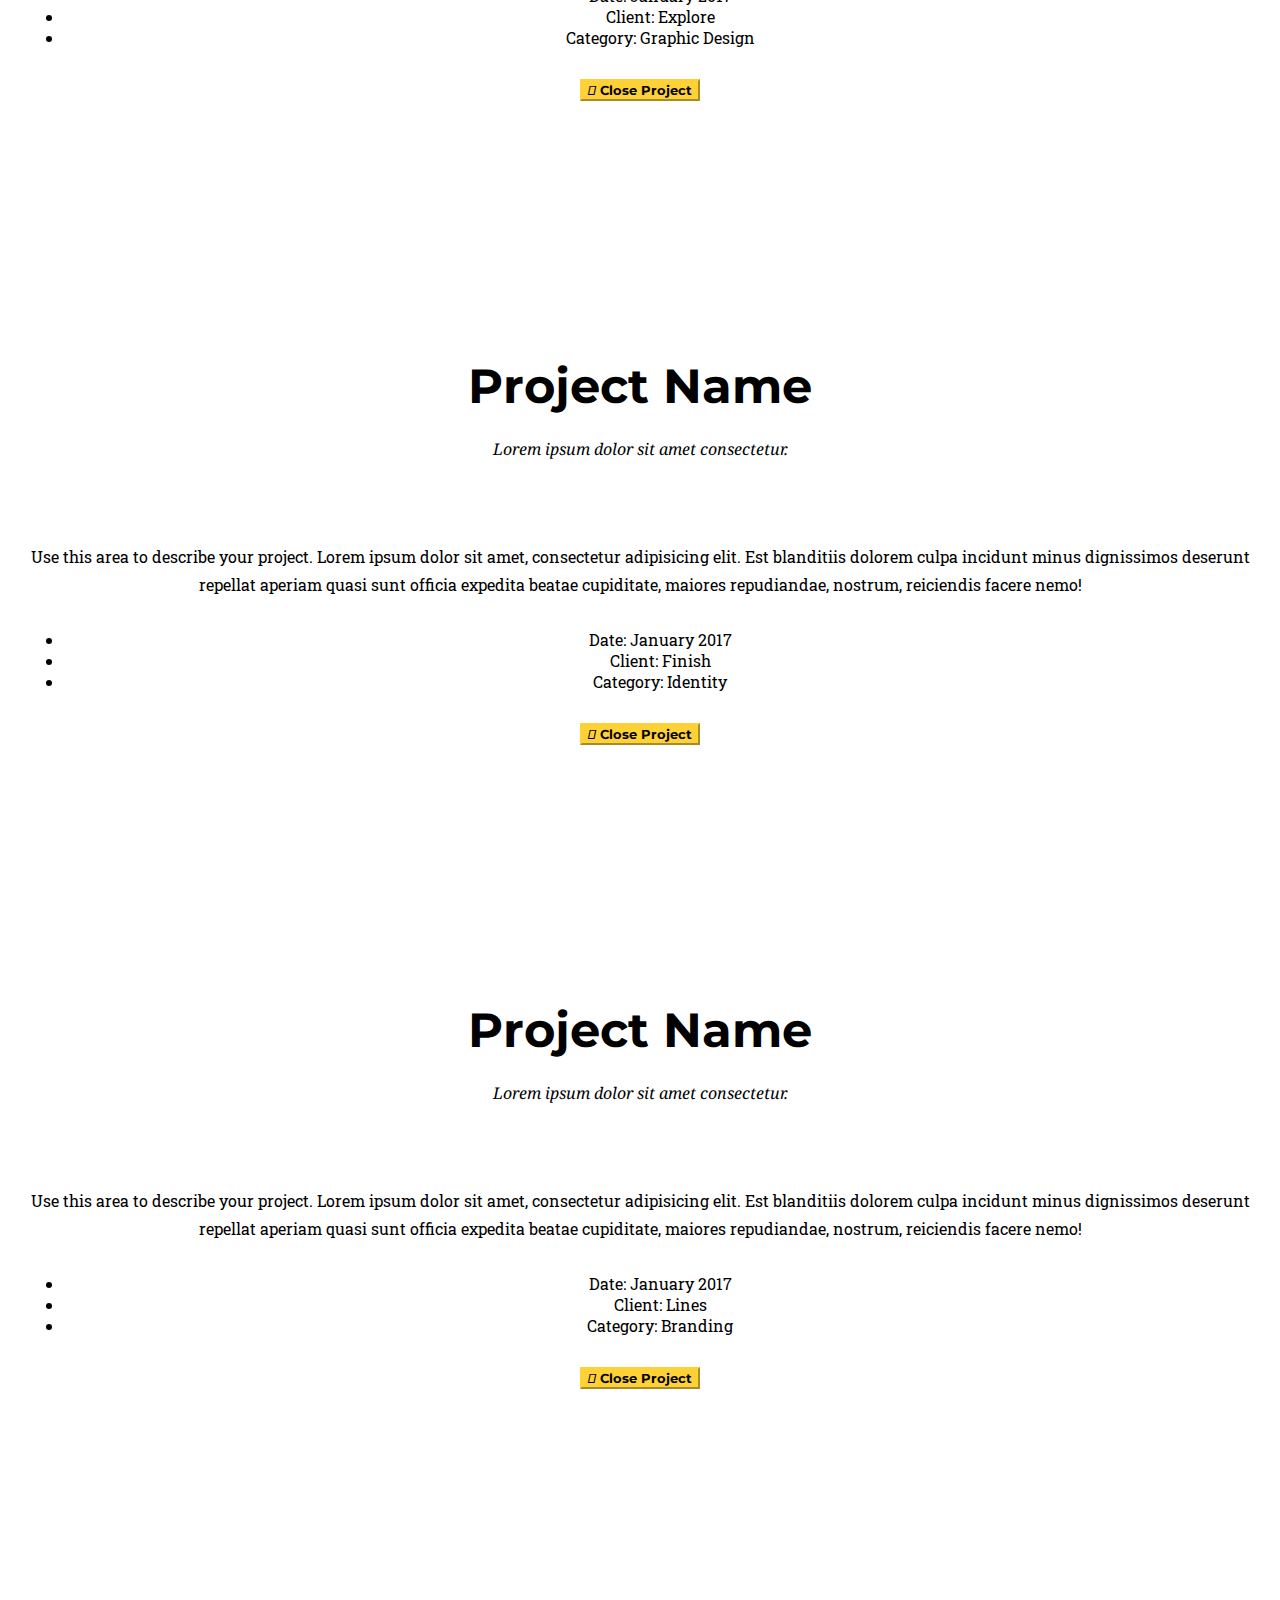
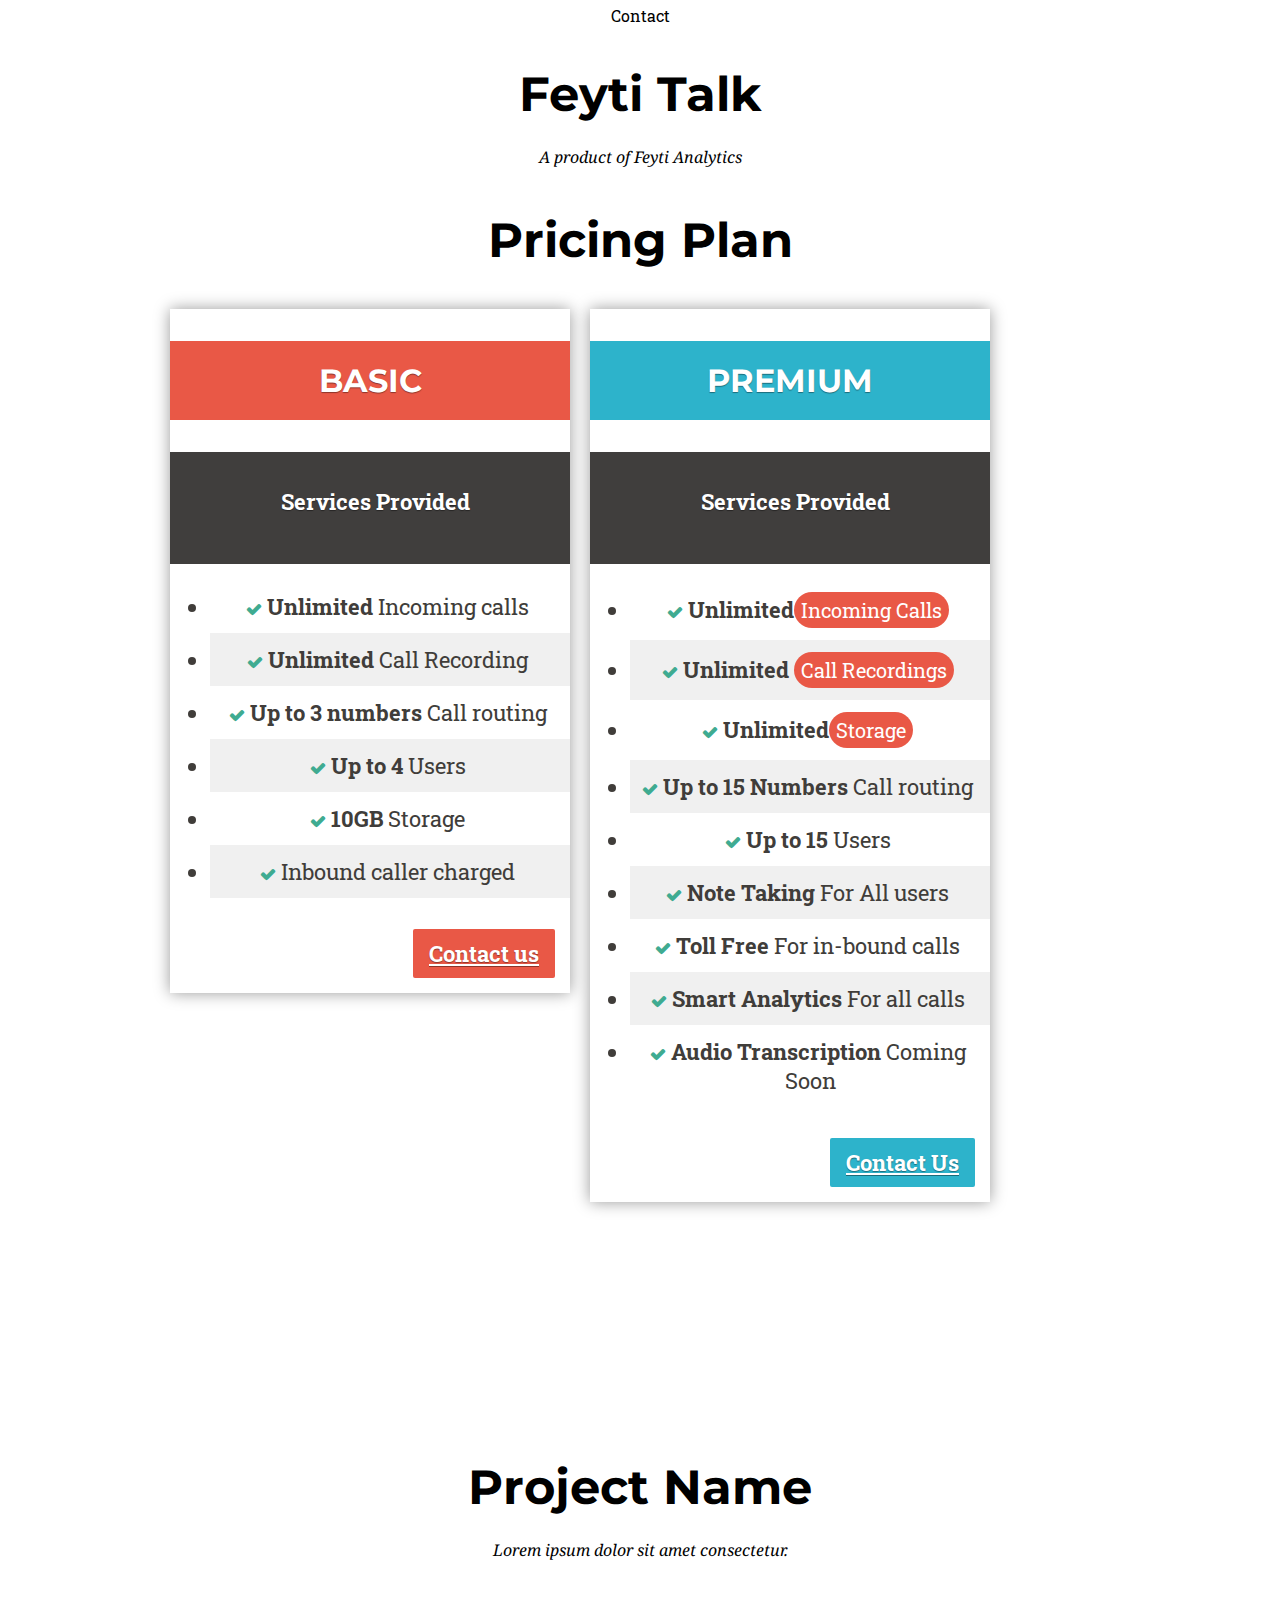
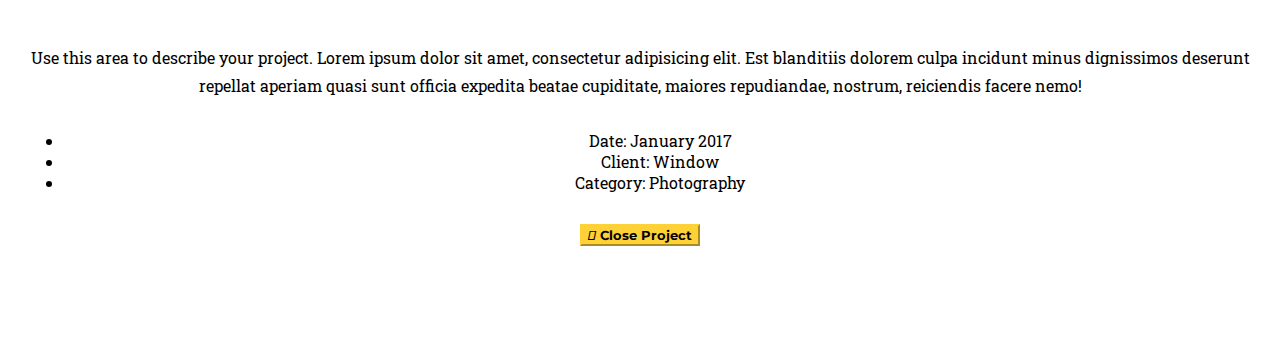
==== commit f0191219: "added image" ====
--- a/index.html
+++ b/index.html
@@ -187,7 +187,7 @@
                   <i class="fas fa-plus fa-3x"></i>
                 </div>
               </div>
-              <img class="img-fluid" src="img/portfolio/05-thumbnail.jpg" alt="">
+              <img class="img-fluid" src="img/logos/call3.jpg" alt="">
             </a>
             <div class="portfolio-caption">
               <h4>Smart Call</h4>
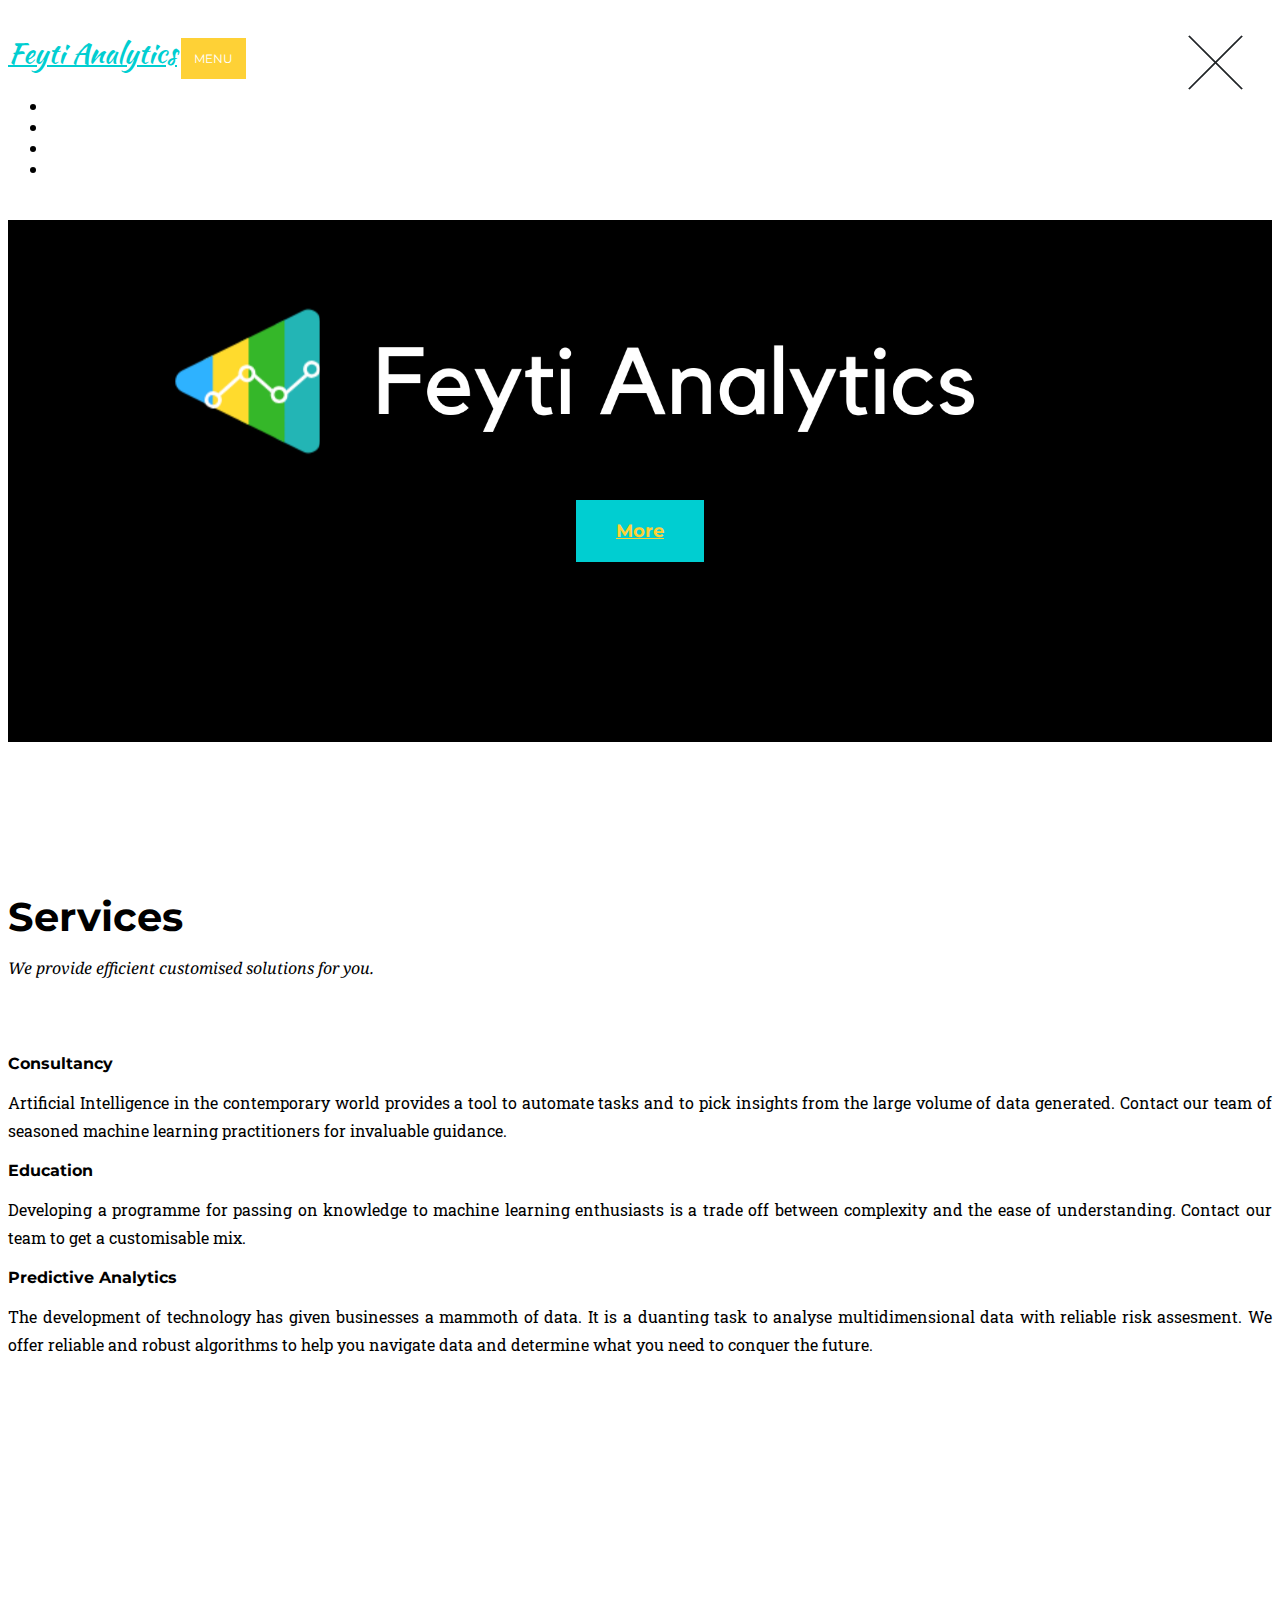
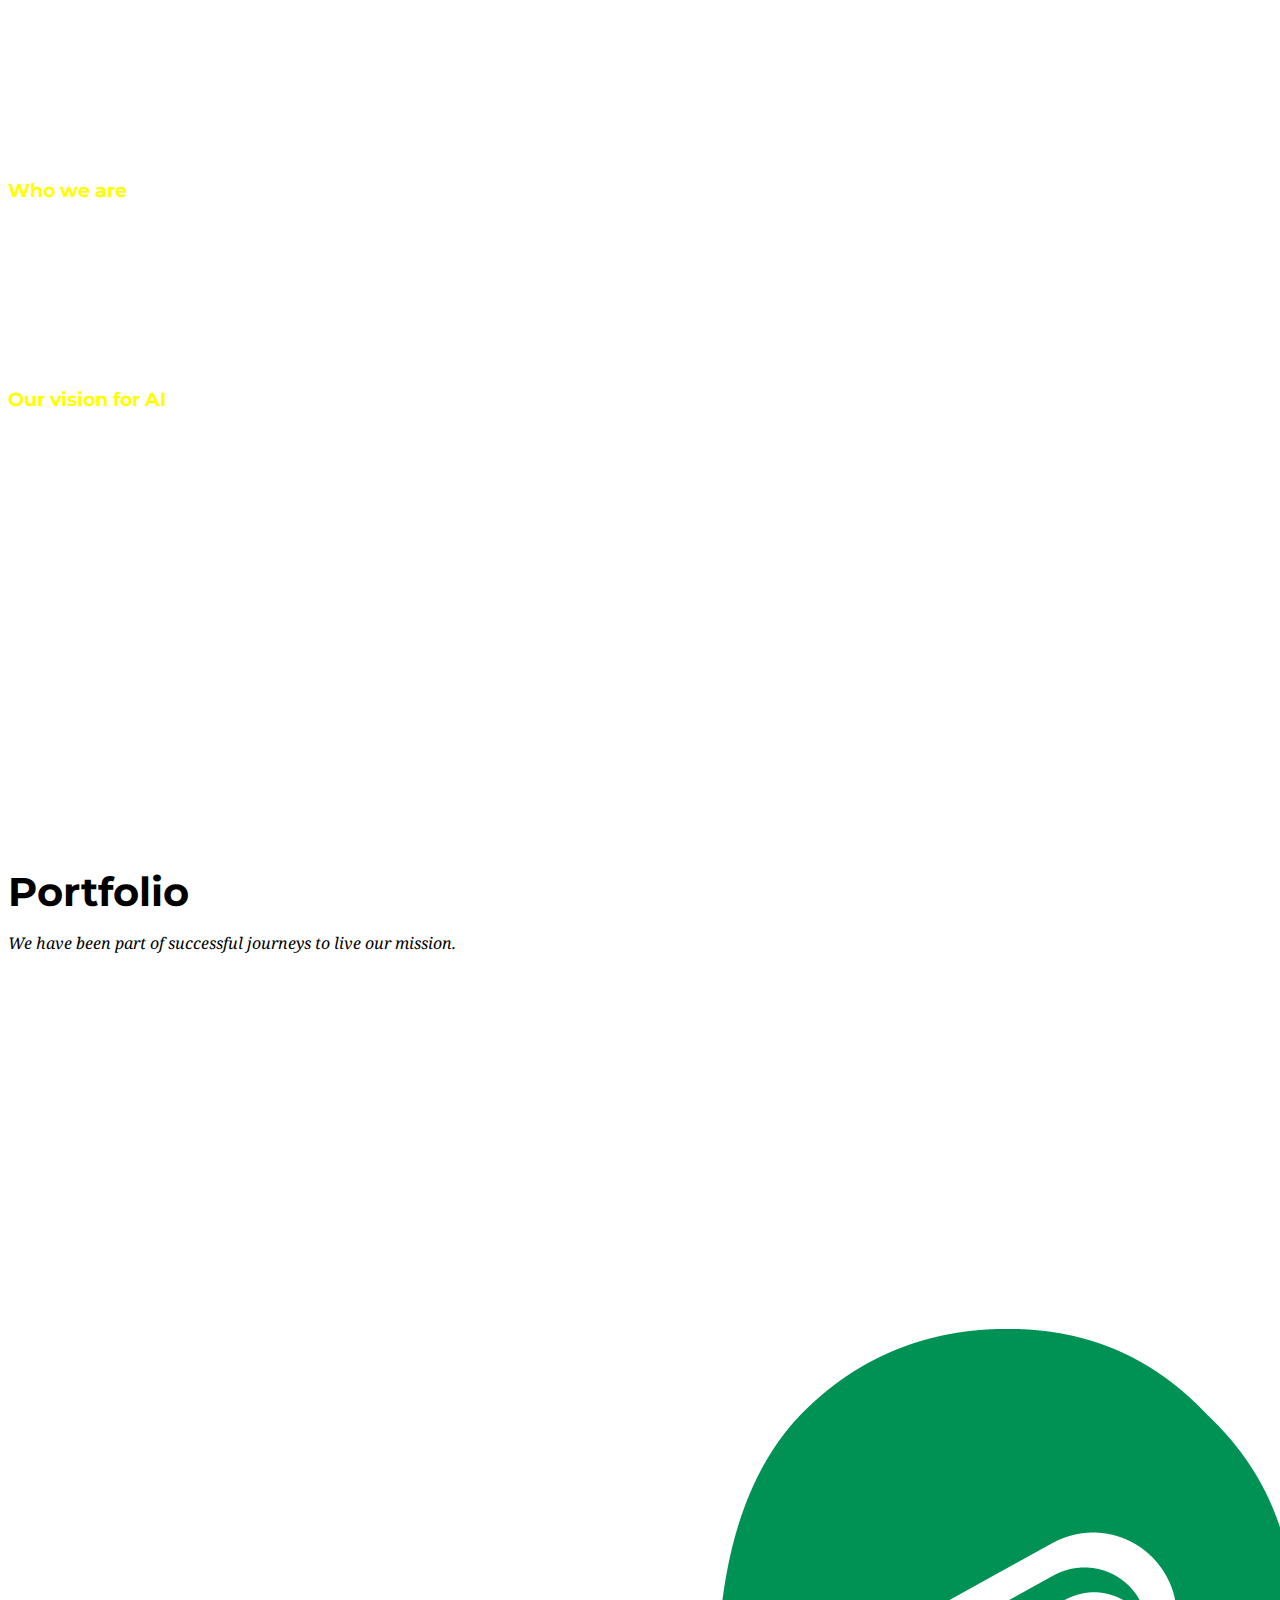
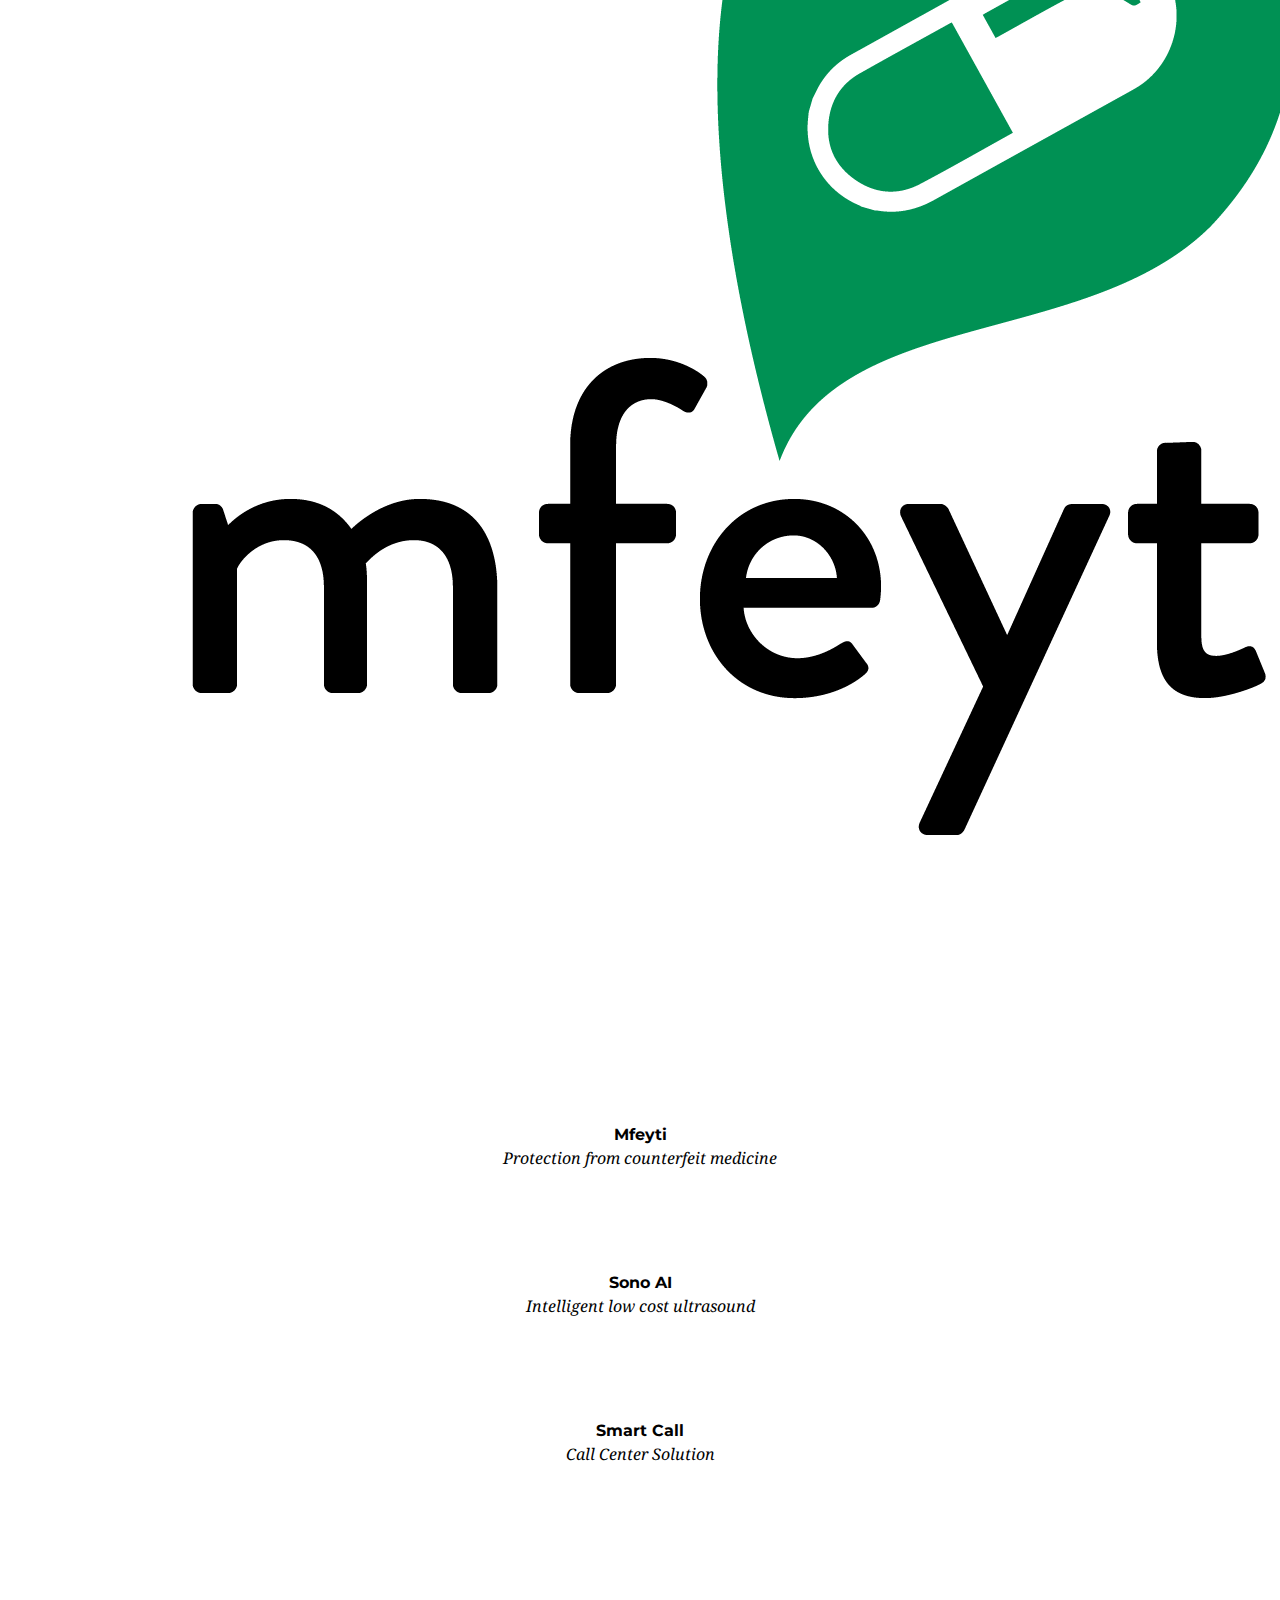
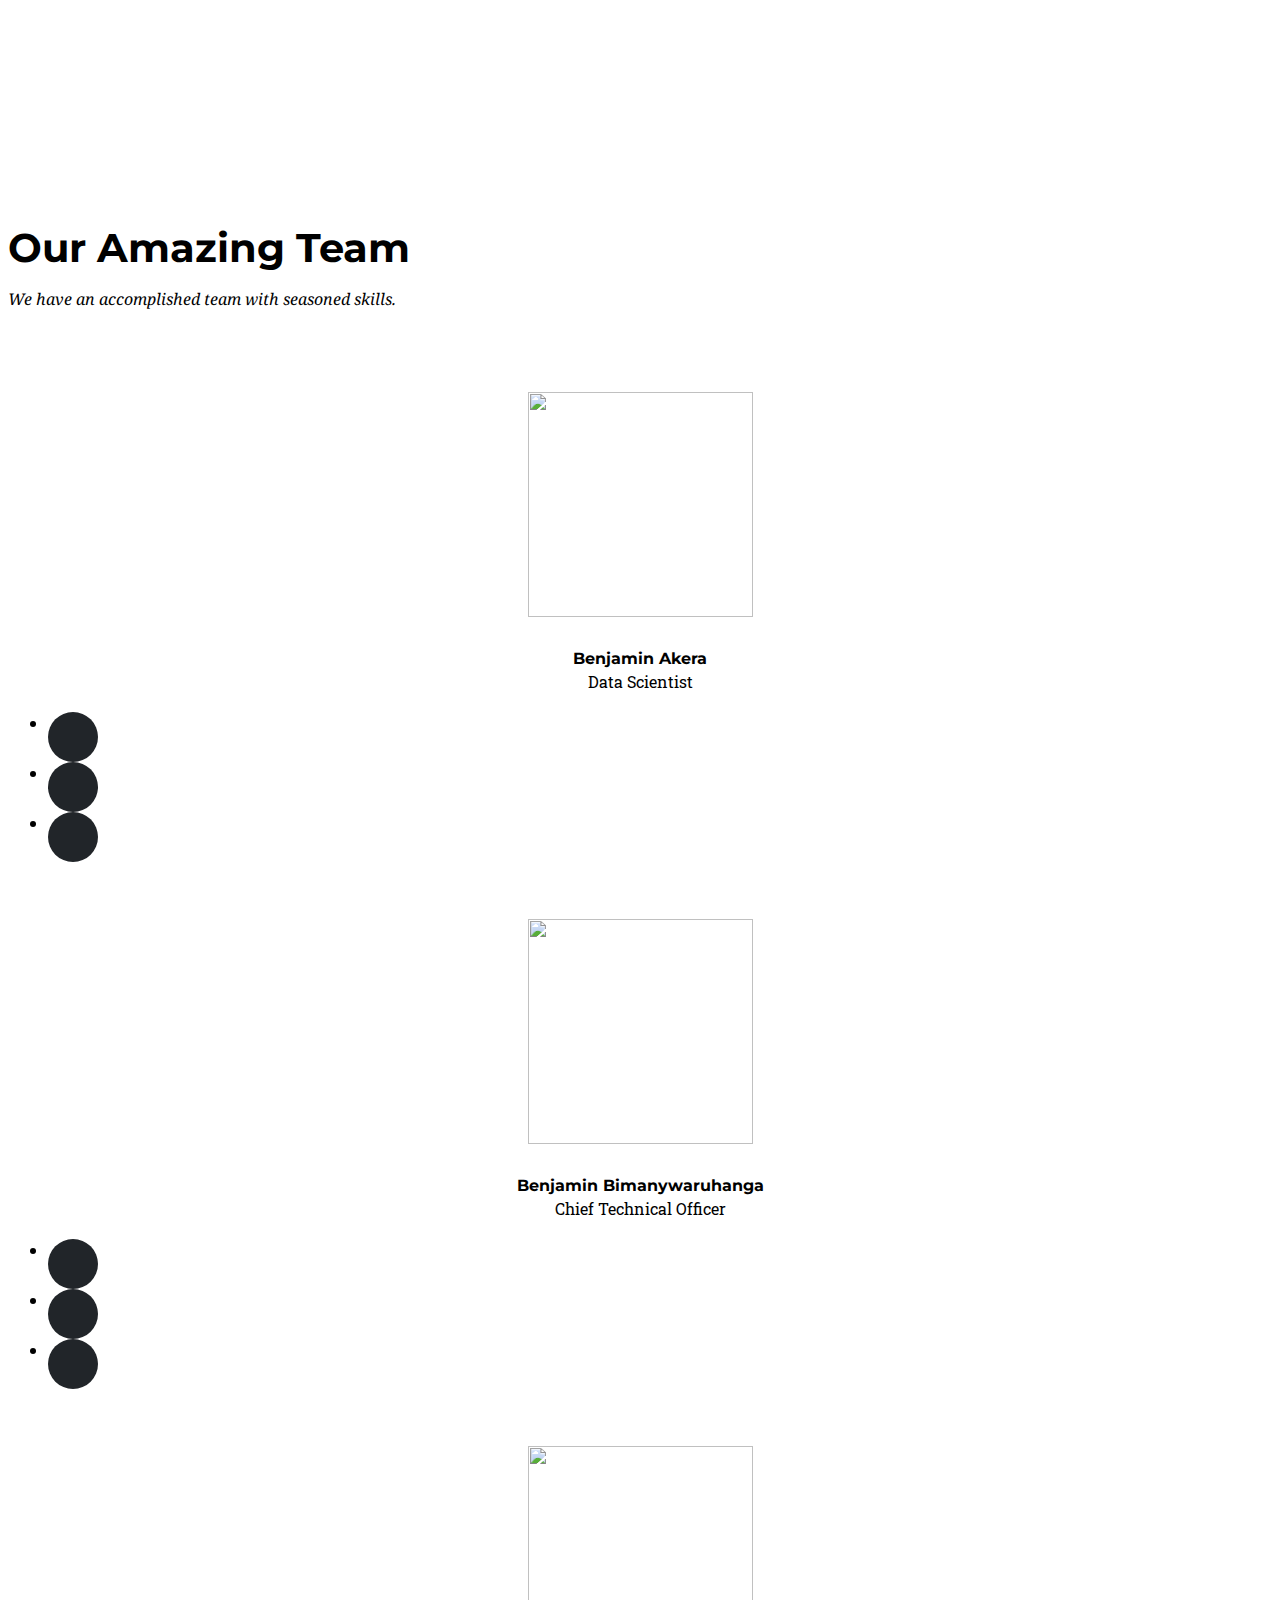
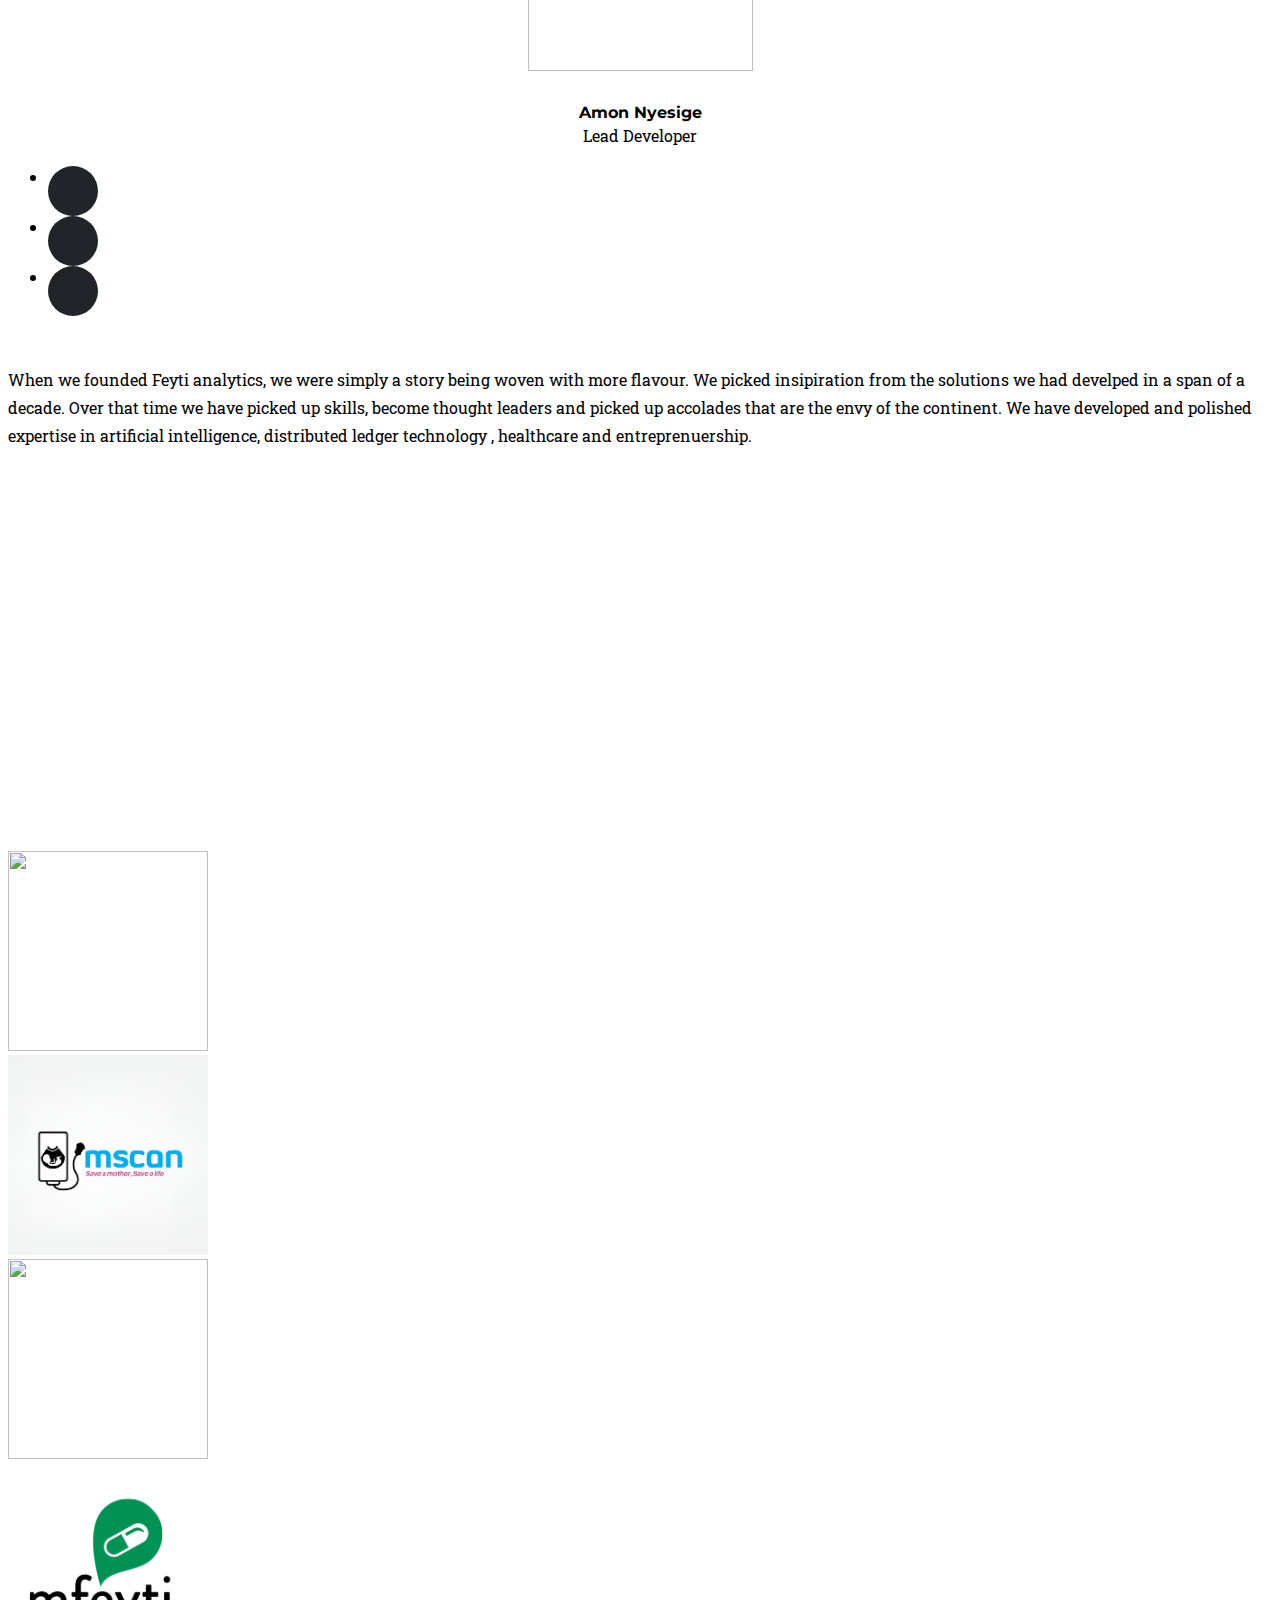
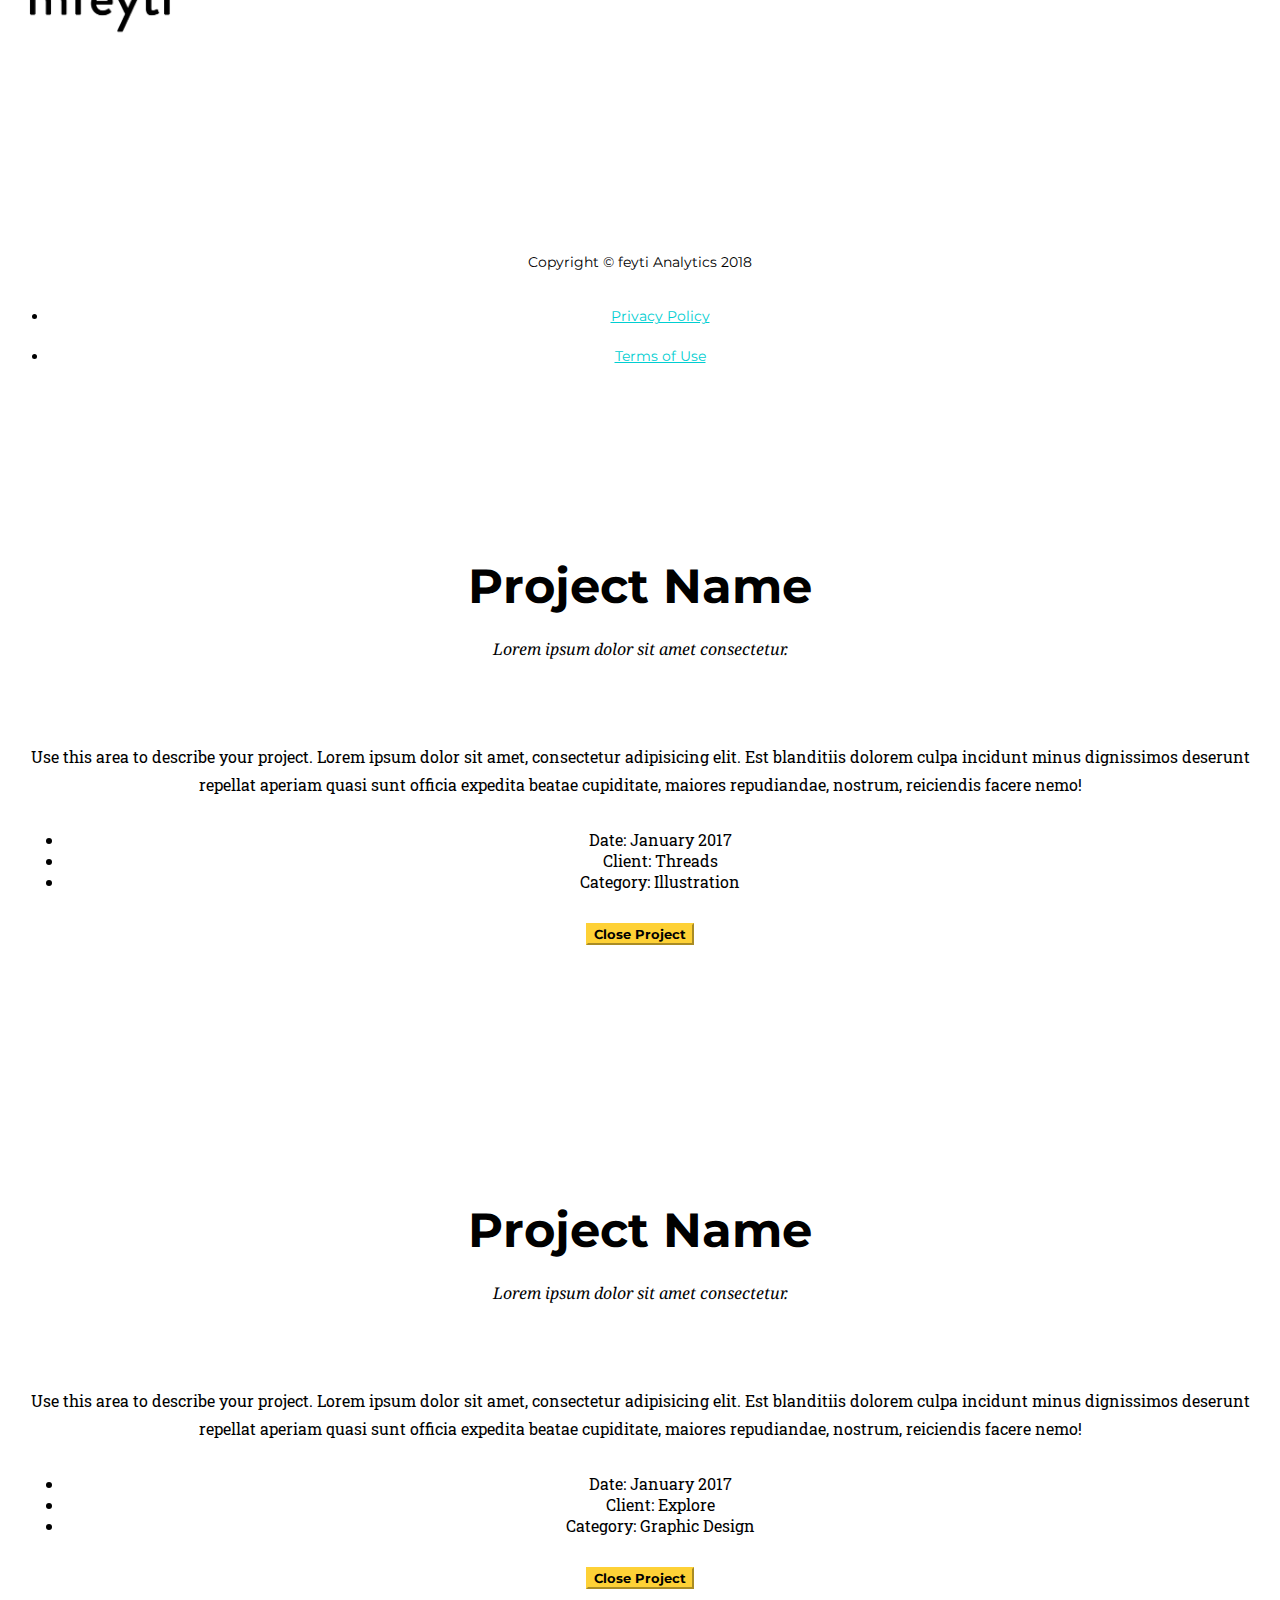
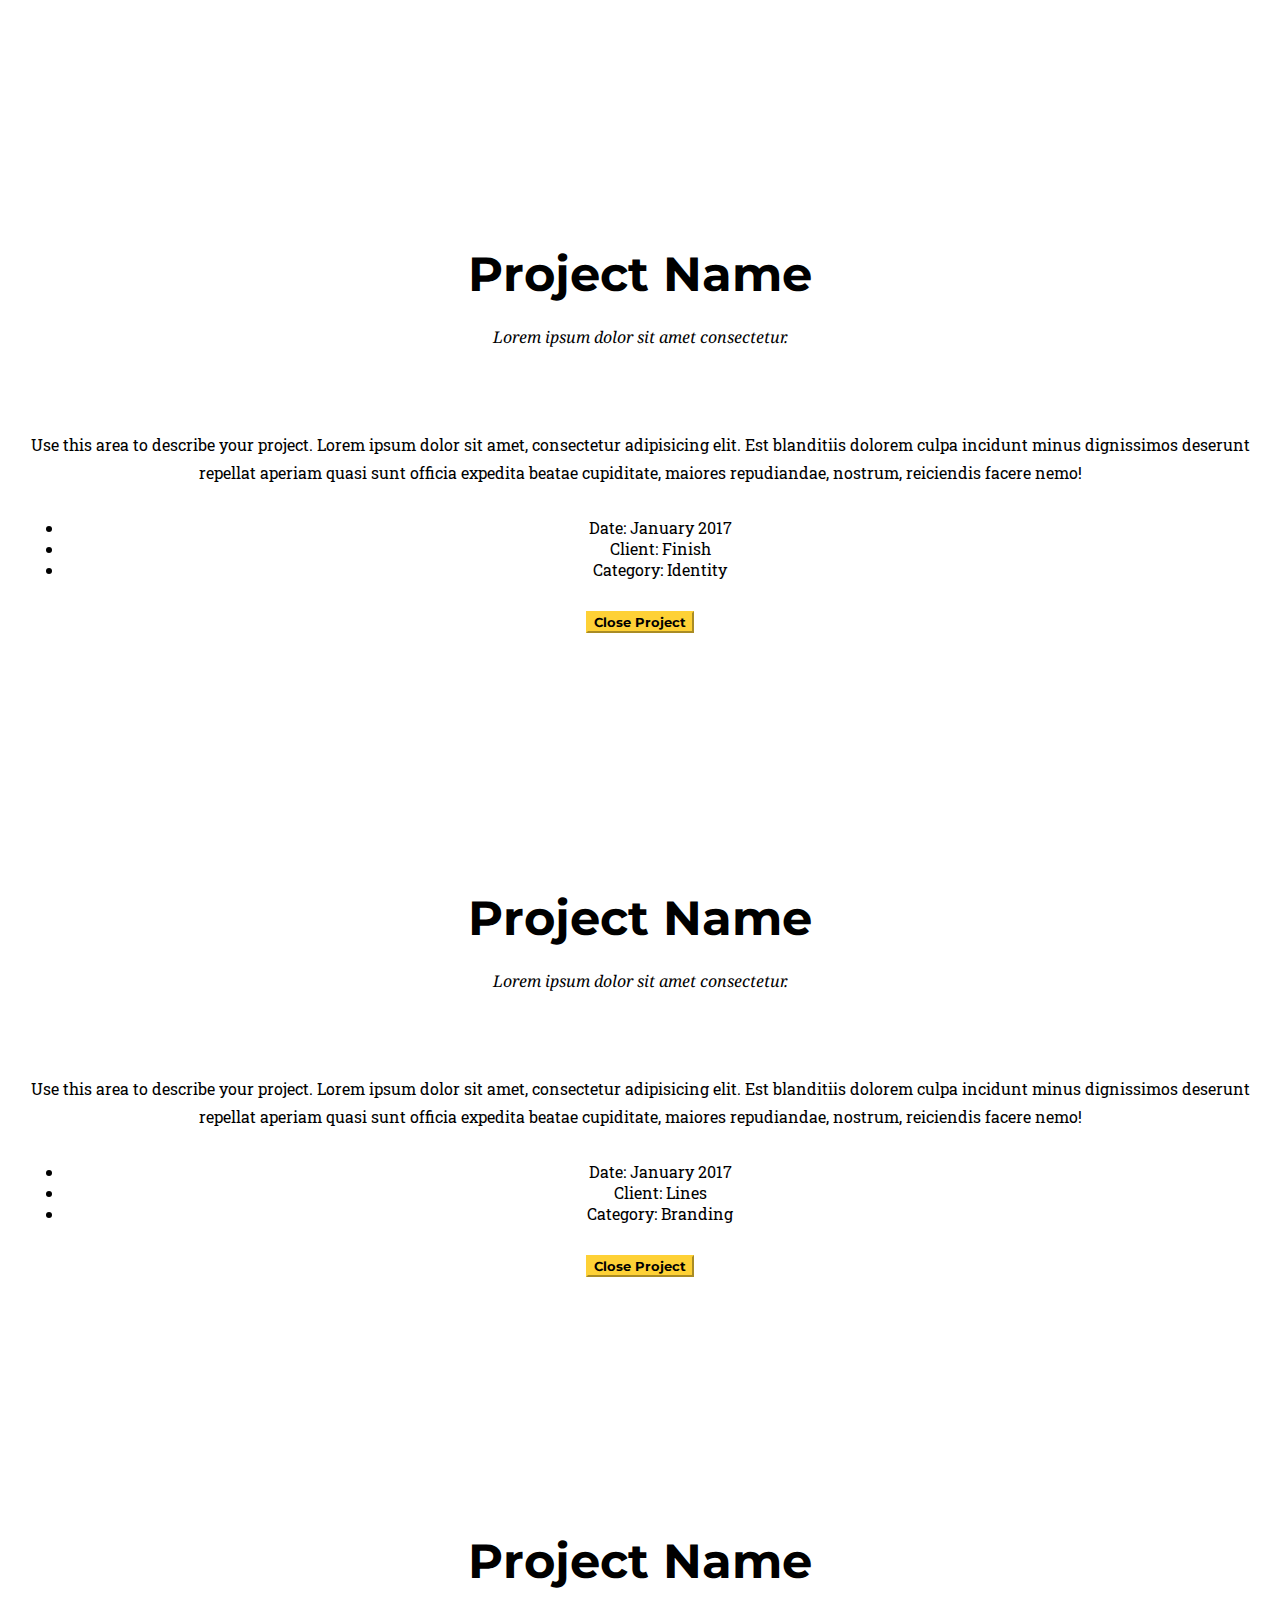
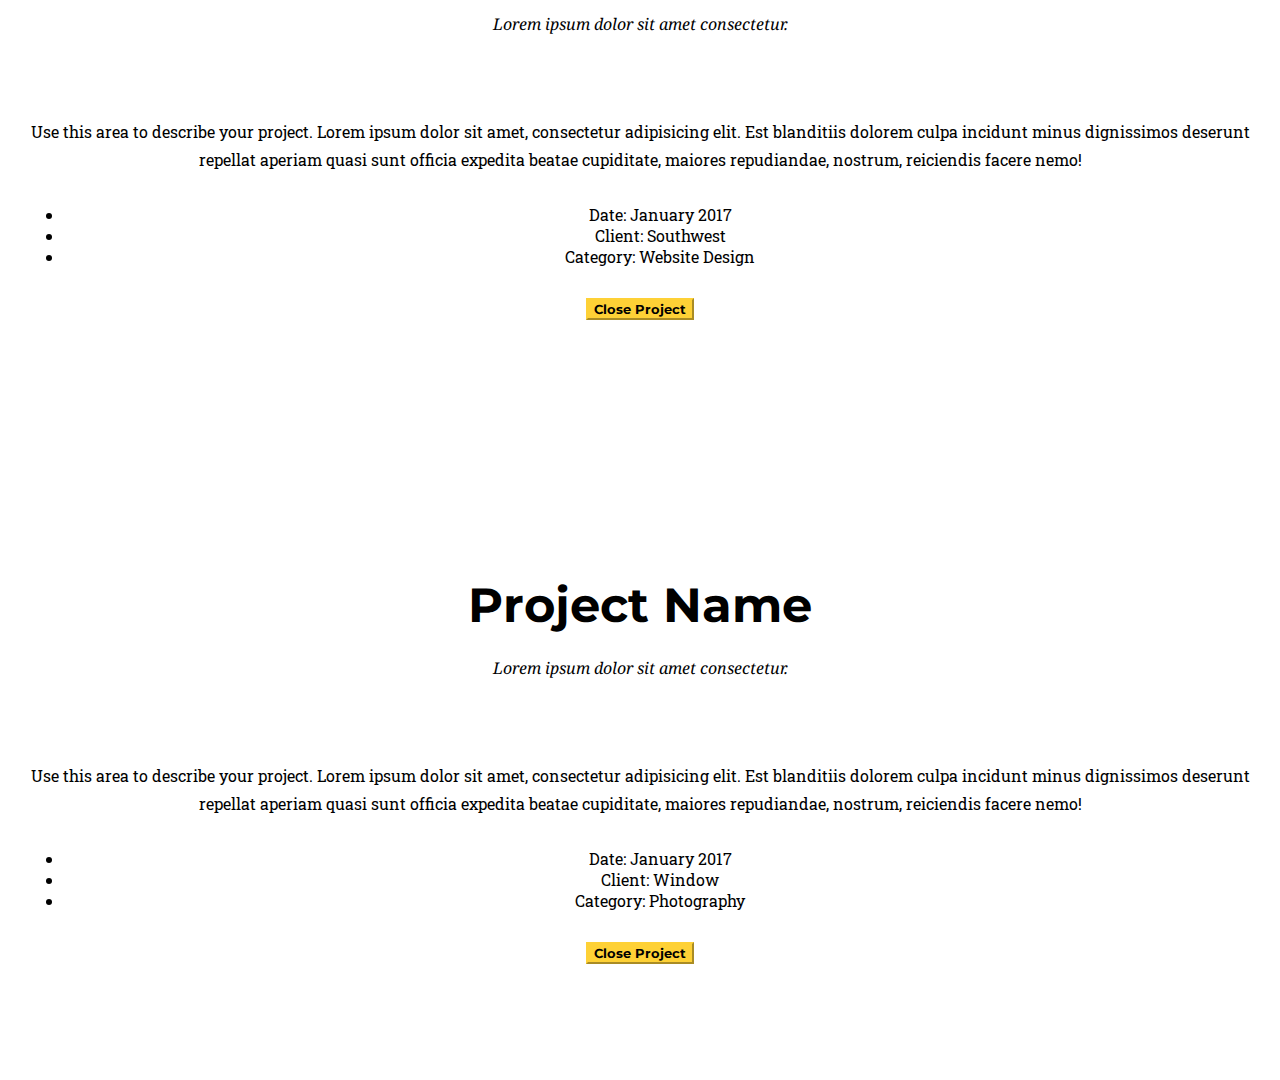
==== commit c5a2408a: "added price plan" ====
--- a/index.html
+++ b/index.html
@@ -187,7 +187,7 @@
                   <i class="fas fa-plus fa-3x"></i>
                 </div>
               </div>
-              <img class="img-fluid" src="img/logos/call3.jpg" alt="">
+              <img class="img-fluid" src="img/portfolio/05-thumbnail.jpg" alt="">
             </a>
             <div class="portfolio-caption">
               <h4>Smart Call</h4>
@@ -550,69 +550,27 @@
       <div class="modal-dialog">
         <div class="modal-content">
           <div class="close-modal" data-dismiss="modal">
-            <div class="10GB Storagelr">
+            <div class="lr">
               <div class="rl"></div>
             </div>
           </div>
           <div class="container">
             <div class="row">
               <div class="col-lg-8 mx-auto">
-                Contact<div class="modal-body">
-                  <!-- Project Details10GB Storage Go Here -->
-                  <h2 class="text-uppercase">Feyti Talk</h2>
-                  <p class="item-intro text-muted">A product of Feyti Analytics</p>
-<!--                   <img class="img-fluid d-block mx-auto" src="img/portfolio/05-full.jpg" alt="">
- -->                  <h2>Pricing Plan</h2>
-
-                  <div class="pricing-wrapper clearfix">
-        <!-- Titulo -->
-        <link rel="stylesheet" href="https://cdnjs.cloudflare.com/ajax/libs/font-awesome/4.7.0/css/font-awesome.min.css">
-        <div class="pricing-table">
-            <h3 class="pricing-title">Basic</h3>
-            <div class="price"><sup>Services Provided</sup></div>
-            <!-- Lista de Caracteristicas / Propiedades -->
-            <ul class="table-list">
-                <li>Unlimited <span class="Unlimited">Incoming calls</span></li>
-                <li>Unlimited <span class="Unlimited">Call Recording</span></li>
-                <li>Up to 3 numbers<span> Call routing</span></li>
-                <li>Up to 4 <span>Users</span></li>
-                <li>10GB <span>Storage</span></li>
-                <li><span>Inbound caller charged</span></li>
-                <!-- <li>Cuentas de correo <span class="unlimited">ilimitadas</span></li>
-                <li>CPanel <span>incluido</span></li> -->
-            </ul>
-            <!-- Contratar / Comprar -->
-            <div class="table-buy">
-<!--                 <p>$60<sup>/ month</sup></p>
- -->                <a href="#" class="pricing-action">Contact us</a>
-            </div>
-        </div>
-        
-        <div class="pricing-table recommended">
-            <h3 class="pricing-title">Premium</h3>
-            <div class="price"><sup>Services Provided</sup></div>
-            <!-- Lista de Caracteristicas / Propiedades -->
-            <ul class="table-list">
-                <li>Unlimited<span class="unlimited"> Incoming Calls</span></li>
-                <li>Unlimited <span class="unlimited"> Call Recordings</span></li>
-                 <li>Unlimited<span class="unlimited"> Storage</span></li>
-                <li>Up to 15 Numbers <span>Call routing</span></li>
-                <li>Up to 15<span> Users</span></li>
-                <li>Note Taking<span> For All users</span></li>
-                <li>Toll Free <span>For in-bound calls</span></li>
-                <li>Smart Analytics <span> For all calls</span></li>
-                <li>Audio Transcription <span class="soon"> Coming Soon</span></li>
-
-            </ul>
-            <!-- Contratar / Comprar -->
-            <div class="table-buy">
-                <!-- <p>$100<sup>/ mes</sup></p> -->
-                <a href="#" class="pricing-action">Contact Us</a>
-            </div>
-        </div>
-
-        <!--  -->
-    </div>
+                <div class="modal-body">
+                  <!-- Project Details Go Here -->
+                  <h2 class="text-uppercase">Project Name</h2>
+                  <p class="item-intro text-muted">Lorem ipsum dolor sit amet consectetur.</p>
+                  <img class="img-fluid d-block mx-auto" src="img/portfolio/05-full.jpg" alt="">
+                  <p>Use this area to describe your project. Lorem ipsum dolor sit amet, consectetur adipisicing elit. Est blanditiis dolorem culpa incidunt minus dignissimos deserunt repellat aperiam quasi sunt officia expedita beatae cupiditate, maiores repudiandae, nostrum, reiciendis facere nemo!</p>
+                  <ul class="list-inline">
+                    <li>Date: January 2017</li>
+                    <li>Client: Southwest</li>
+                    <li>Category: Website Design</li>
+                  </ul>
+                  <button class="btn btn-primary" data-dismiss="modal" type="button">
+                    <i class="fas fa-times"></i>
+                    Close Project</button>
                 </div>
               </div>
             </div>
@@ -671,165 +629,4 @@
 
   </body>
 
-<style type="text/css">
-
-.pricing-table-title a {
-    font-size: 0.6em;
-}
-
-.clearfix:after {
-    content: '';
-    display: block;Services Provided
-    height: 0;
-    width: 0;
-    clear: both;
-}
-/** ========================
- * Contenedor
- ============================*/
-.pricing-wrapper {
-    width: 960px;
-    margin: 40px auto 0;
-}
-
-.pricing-table {
-    margin: 0 10px;
-    text-align: center;
-    width: 400px;
-    float: left;
-    -webkit-box-shadow: 0 0 15px rgba(0,0,0,0.4);
-    box-shadow: 0 0 15px rgba(0,0,0,0.4);
-    -webkit-transition: all 0.25s ease;
-    -o-transition: all 0.25s ease;
-    transition: all 0.25s ease;
-}
-
-.pricing-table:hover {
-    -webkit-transform: scale(1.06);
-    -ms-transform: scale(1.06);
-    -o-transform: scale(1.06);
-    transform: scale(1.06);
-}
-
-.pricing-title {
-    color: #FFF;
-    background: #e95846;
-    padding: 20px 0;
-    font-size: 2em;
-    text-transform: uppercase;
-    text-shadow: 0 1px 1px rgba(0,0,0,0.4);
-}
-
-.pricing-table.recommended .pricing-title {
-    background: #2db3cb;
-}
-
-.pricing-table.recommended .pricing-action {
-    background: #2db3cb;
-}
-
-.pricing-table .price {
-    background: #403e3d;
-    color: #FFF;
-    font-size: 3.4em;
-    font-weight: 700;
-    padding: 20px 0;
-    text-shadow: 0 1px 1px rgba(0,0,0,0.4);
-}
-
-.pricing-table .price sup {
-    font-size: 0.4em;
-    position: relative;
-    left: 5px;
-}
-
-.table-list {
-    background: #FFF;
-    color: #403d3a;
-}
-
-.table-list li {
-    font-size: 1.4em;
-    font-weight: 700;
-    padding: 12px 8px;
-}
-
-.table-list li:before {
-    content: "\f00c";
-    font-family: 'FontAwesome';
-    color: #3fab91;
-    display: inline-block;
-    position: relative;
-    right: 5px;
-    font-size: 16px;
-} 
-
-.table-list li span {
-    font-weight: 400;
-}
-
-.table-list li span.unlimited {
-    color: #FFF;
-    background: #e95846;
-    font-size: 0.9em;
-    padding: 5px 7px;
-    display: inline-block;
-    -webkit-border-radius: 38px;
-    -moz-border-radius: 38px;
-    border-radius: 38px;
-}
-
-
-.table-list li:nth-child(2n) {
-    background: #F0F0F0;
-}
-
-.table-buy {
-    background: #FFF;
-    padding: 15px;
-    text-align: left;
-    overflow: hidden;
-}
-
-.table-buy p {
-    float: left;
-    color: #37353a;
-    font-weight: 700;
-    font-size: 2.4em;
-}
-
-.table-buy p sup {
-    font-size: 0.5em;
-    position: relative;
-    left: 5px;
-}
-
-.table-buy .pricing-action {
-    float: right;
-    color: #FFF;
-    background: #e95846;
-    padding: 10px 16px;
-    -webkit-border-radius: 2px;
-    -moz-border-radius: 2px;
-    border-radius: 2px;
-    font-weight: 700;
-    font-size: 1.4em;
-    text-shadow: 0 1px 1px rgba(0,0,0,0.4);
-    -webkit-transition: all 0.25s ease;
-    -o-transition: all 0.25s ease;
-    transition: all 0.25s ease;
-}
-
-.table-buy .pricing-action:hover {
-    background: #cf4f3e;
-}
-
-.recommended .table-buy .pricing-action:hover {
-    background: #228799;    
-}
-
-/**/
-
-</style>
-
 </html>
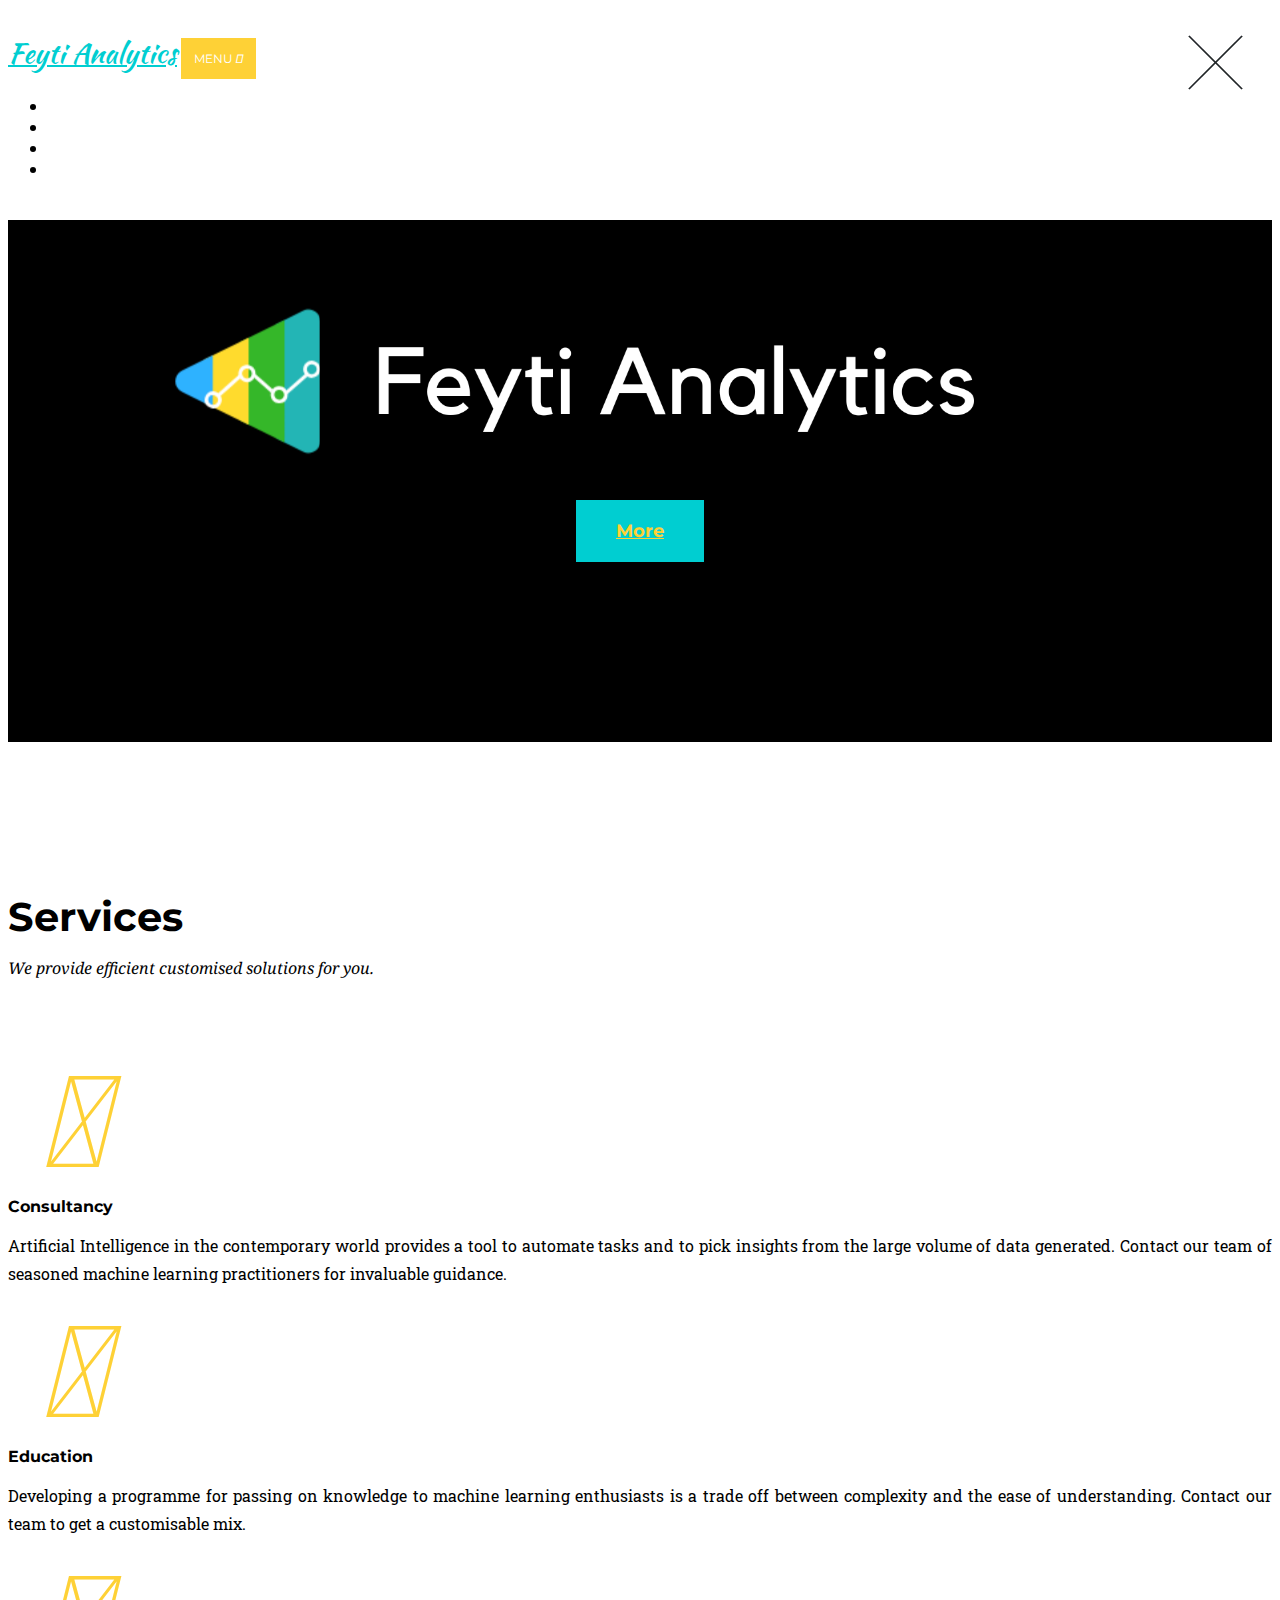
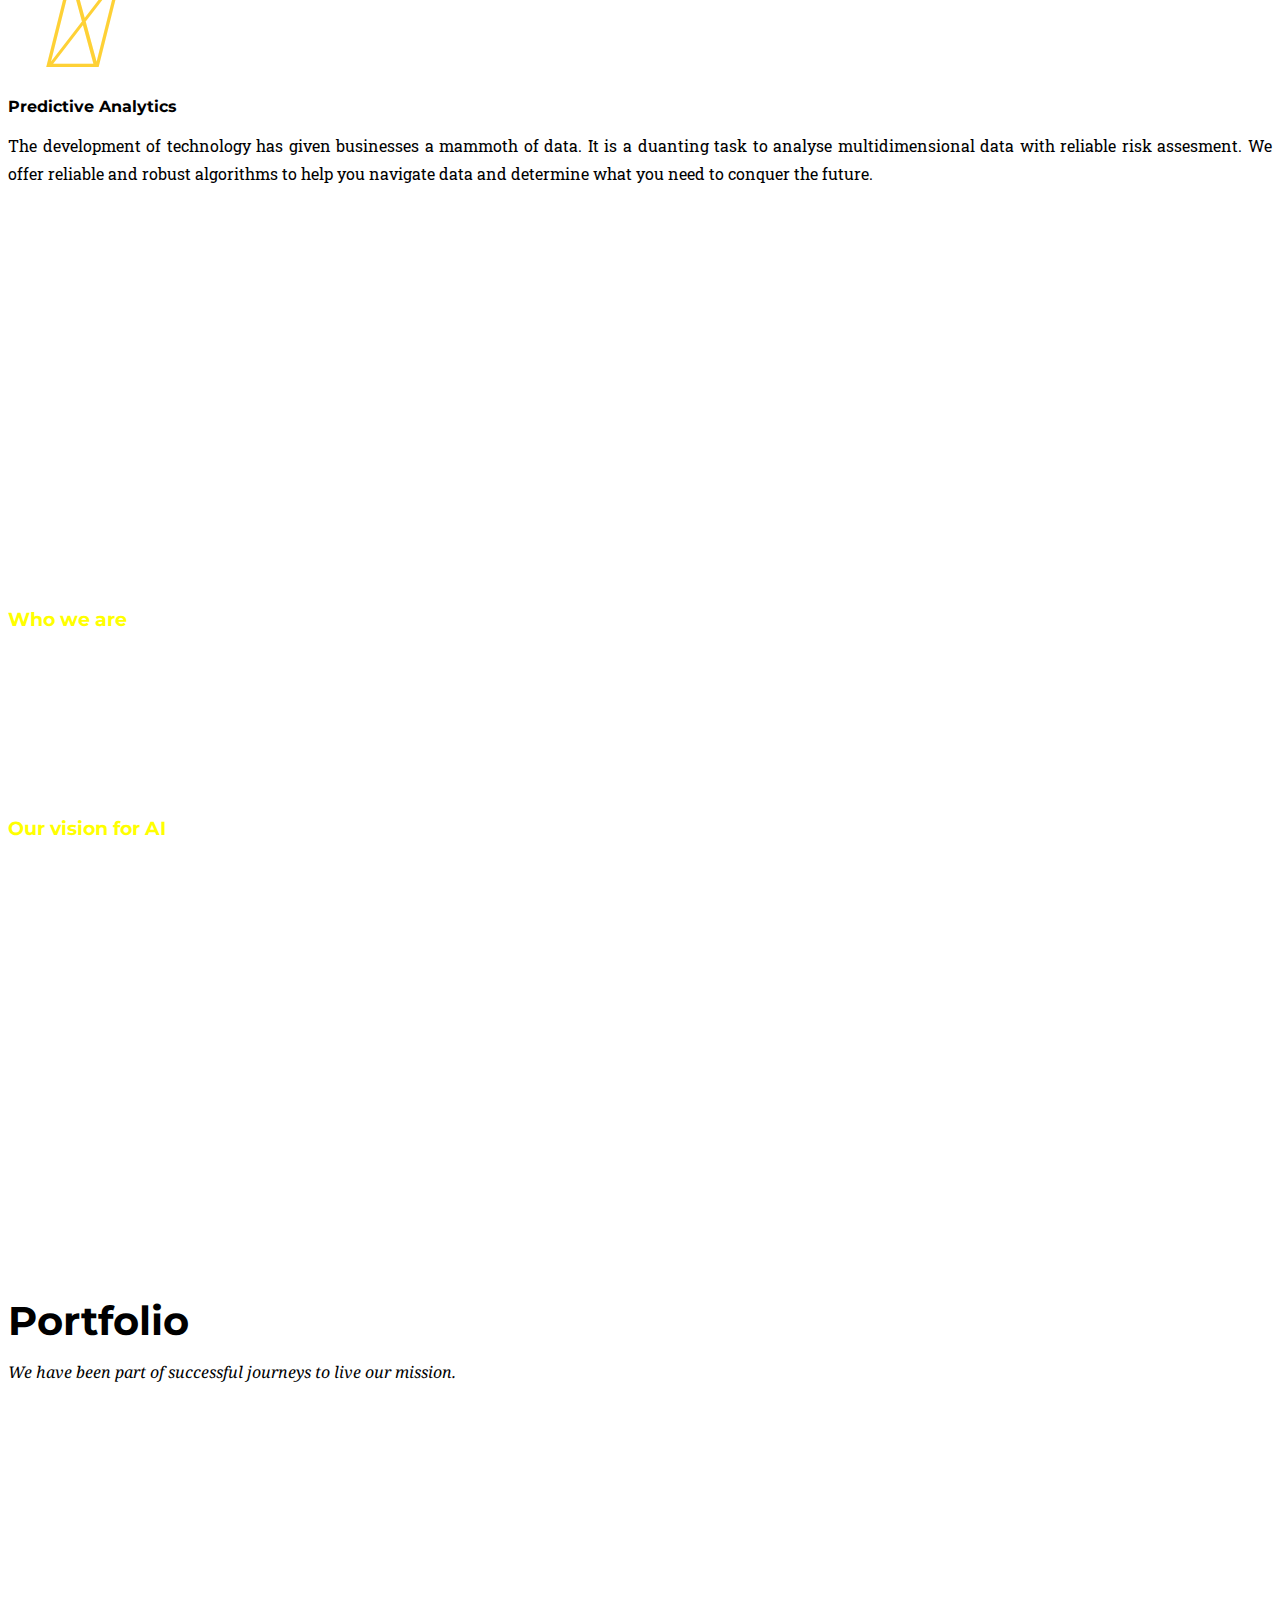
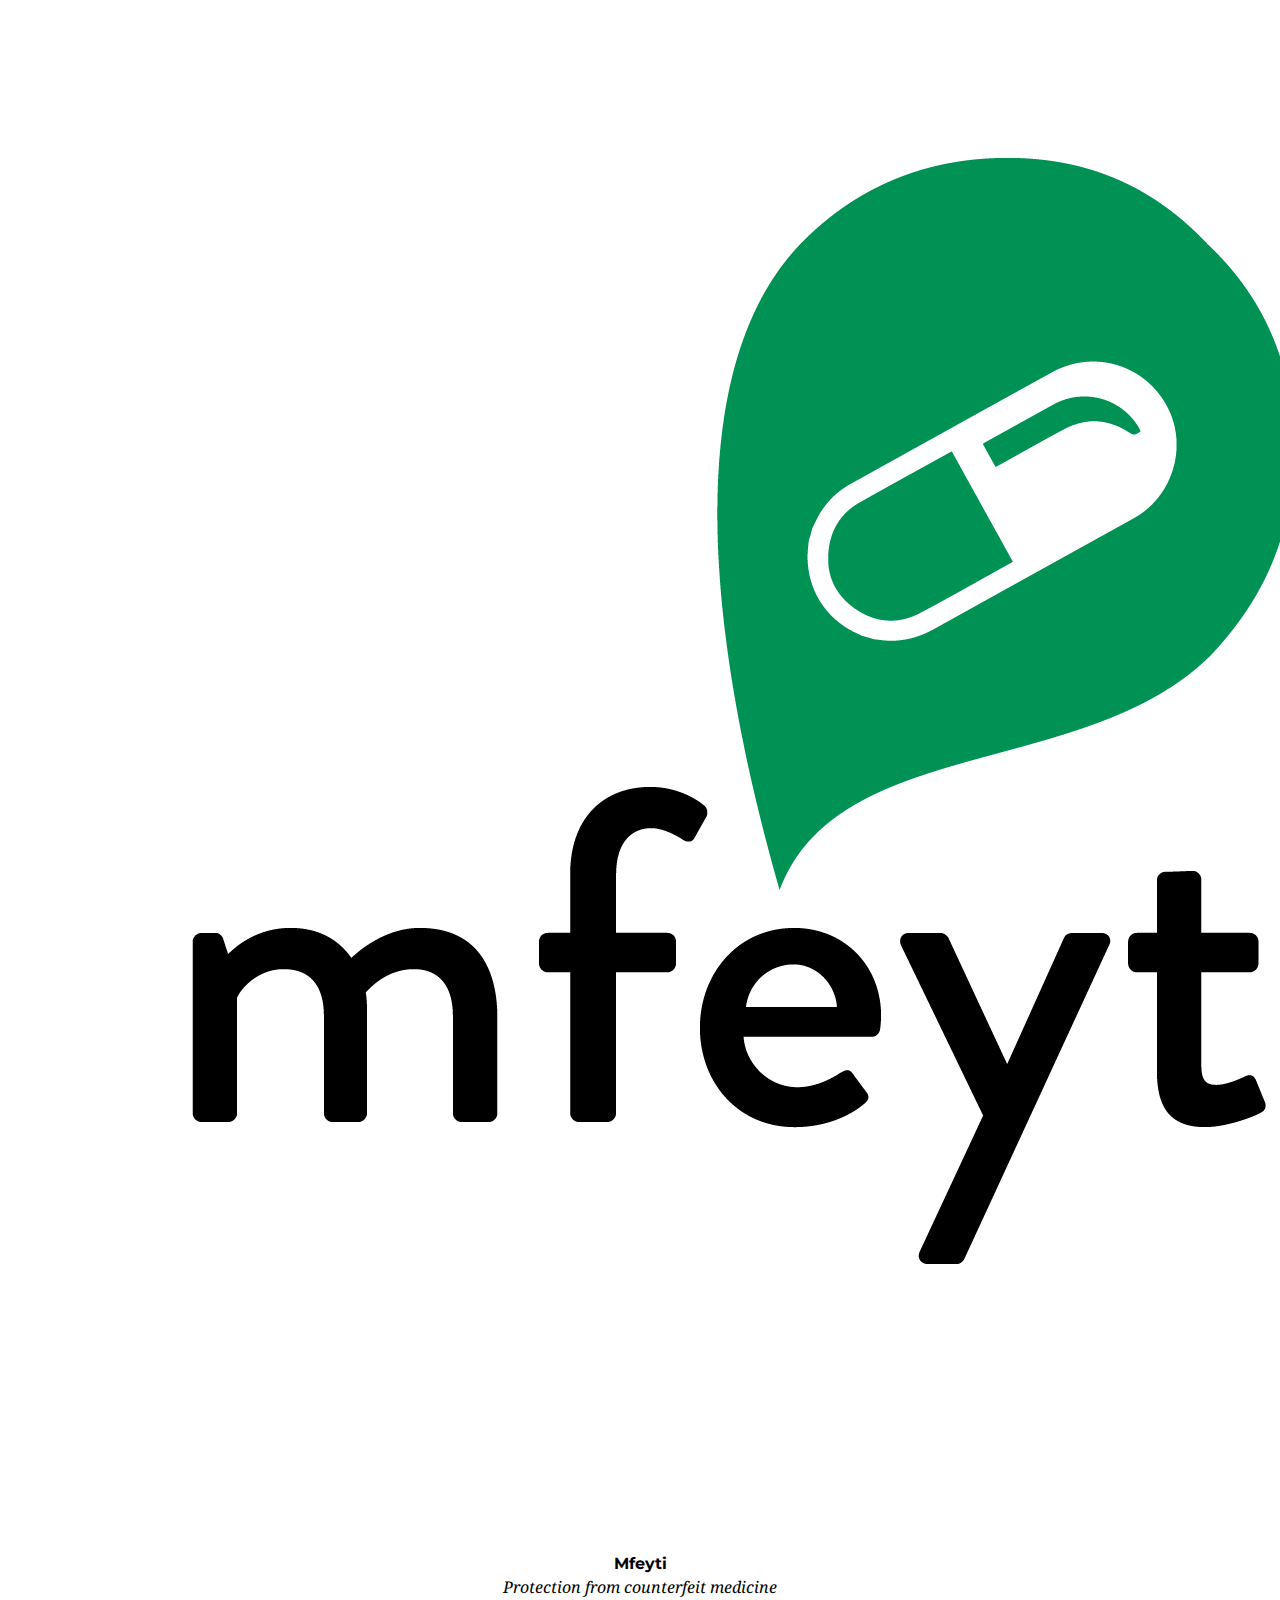
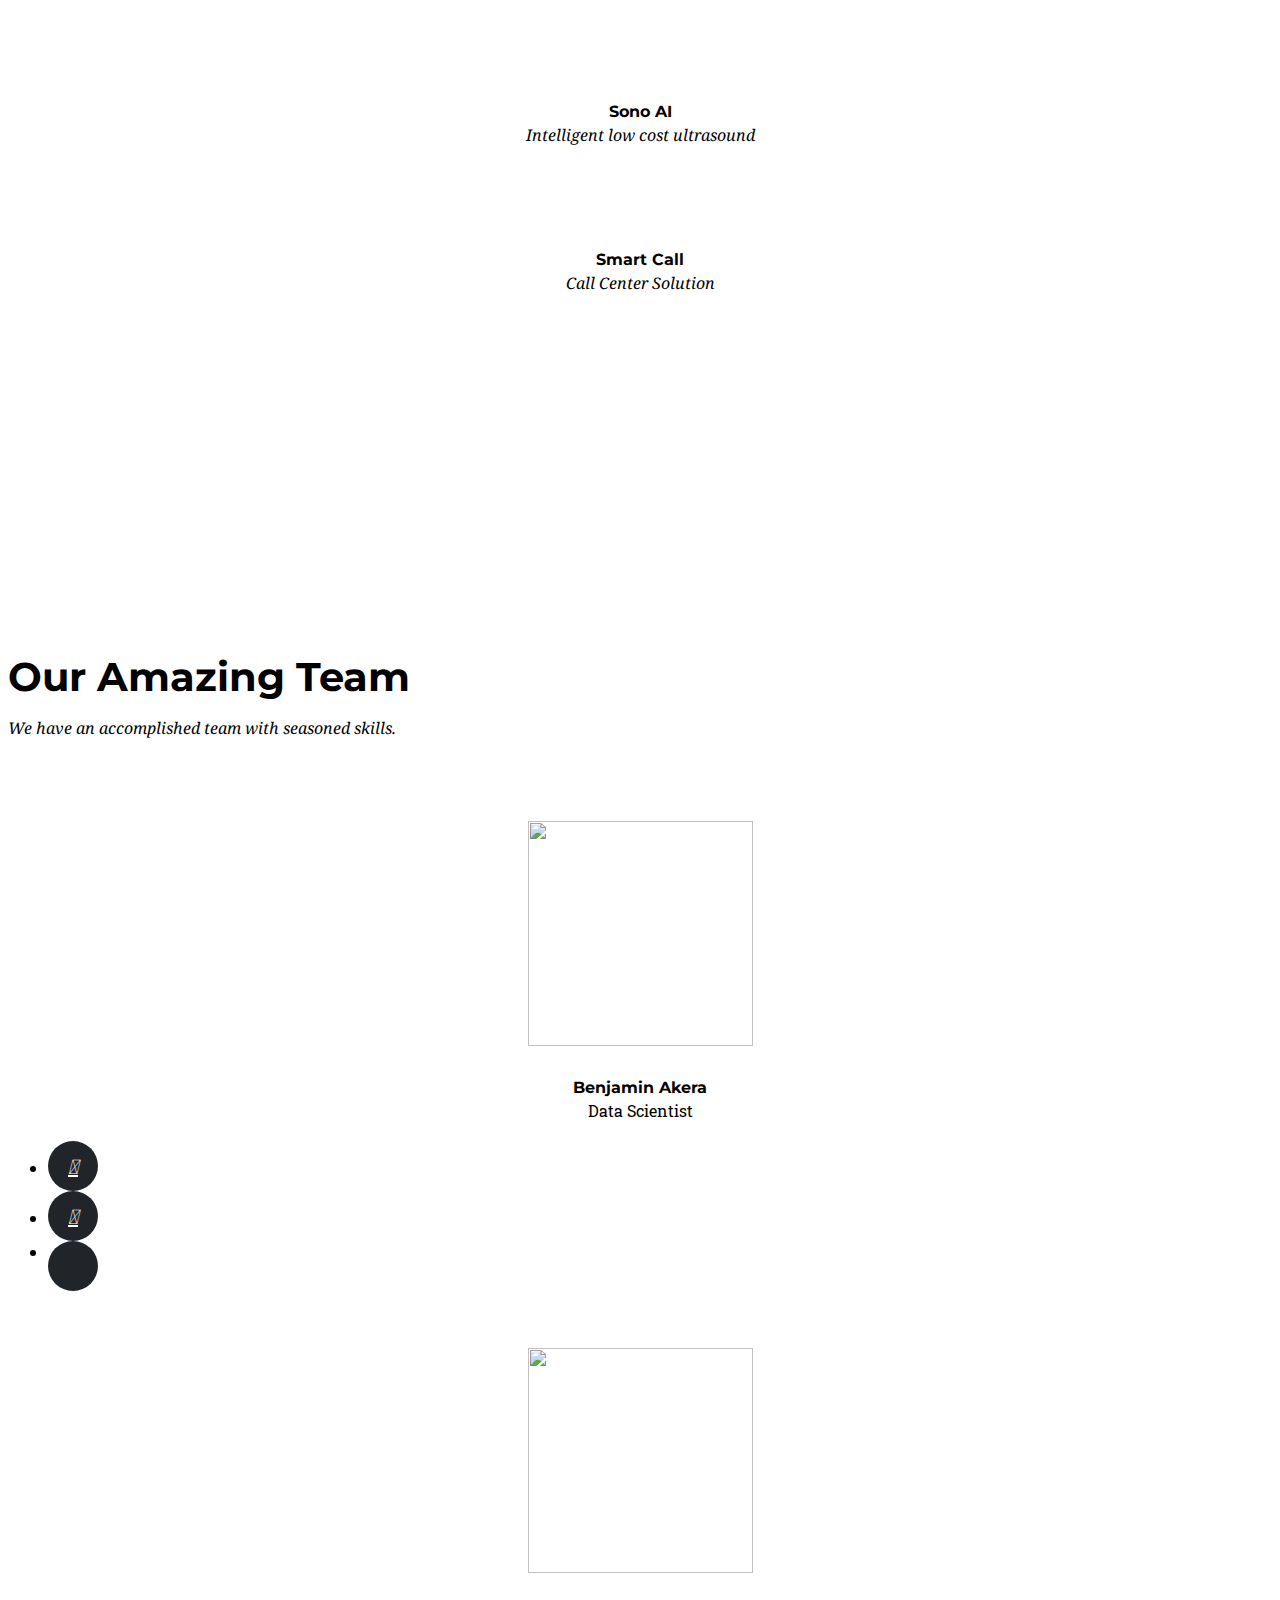
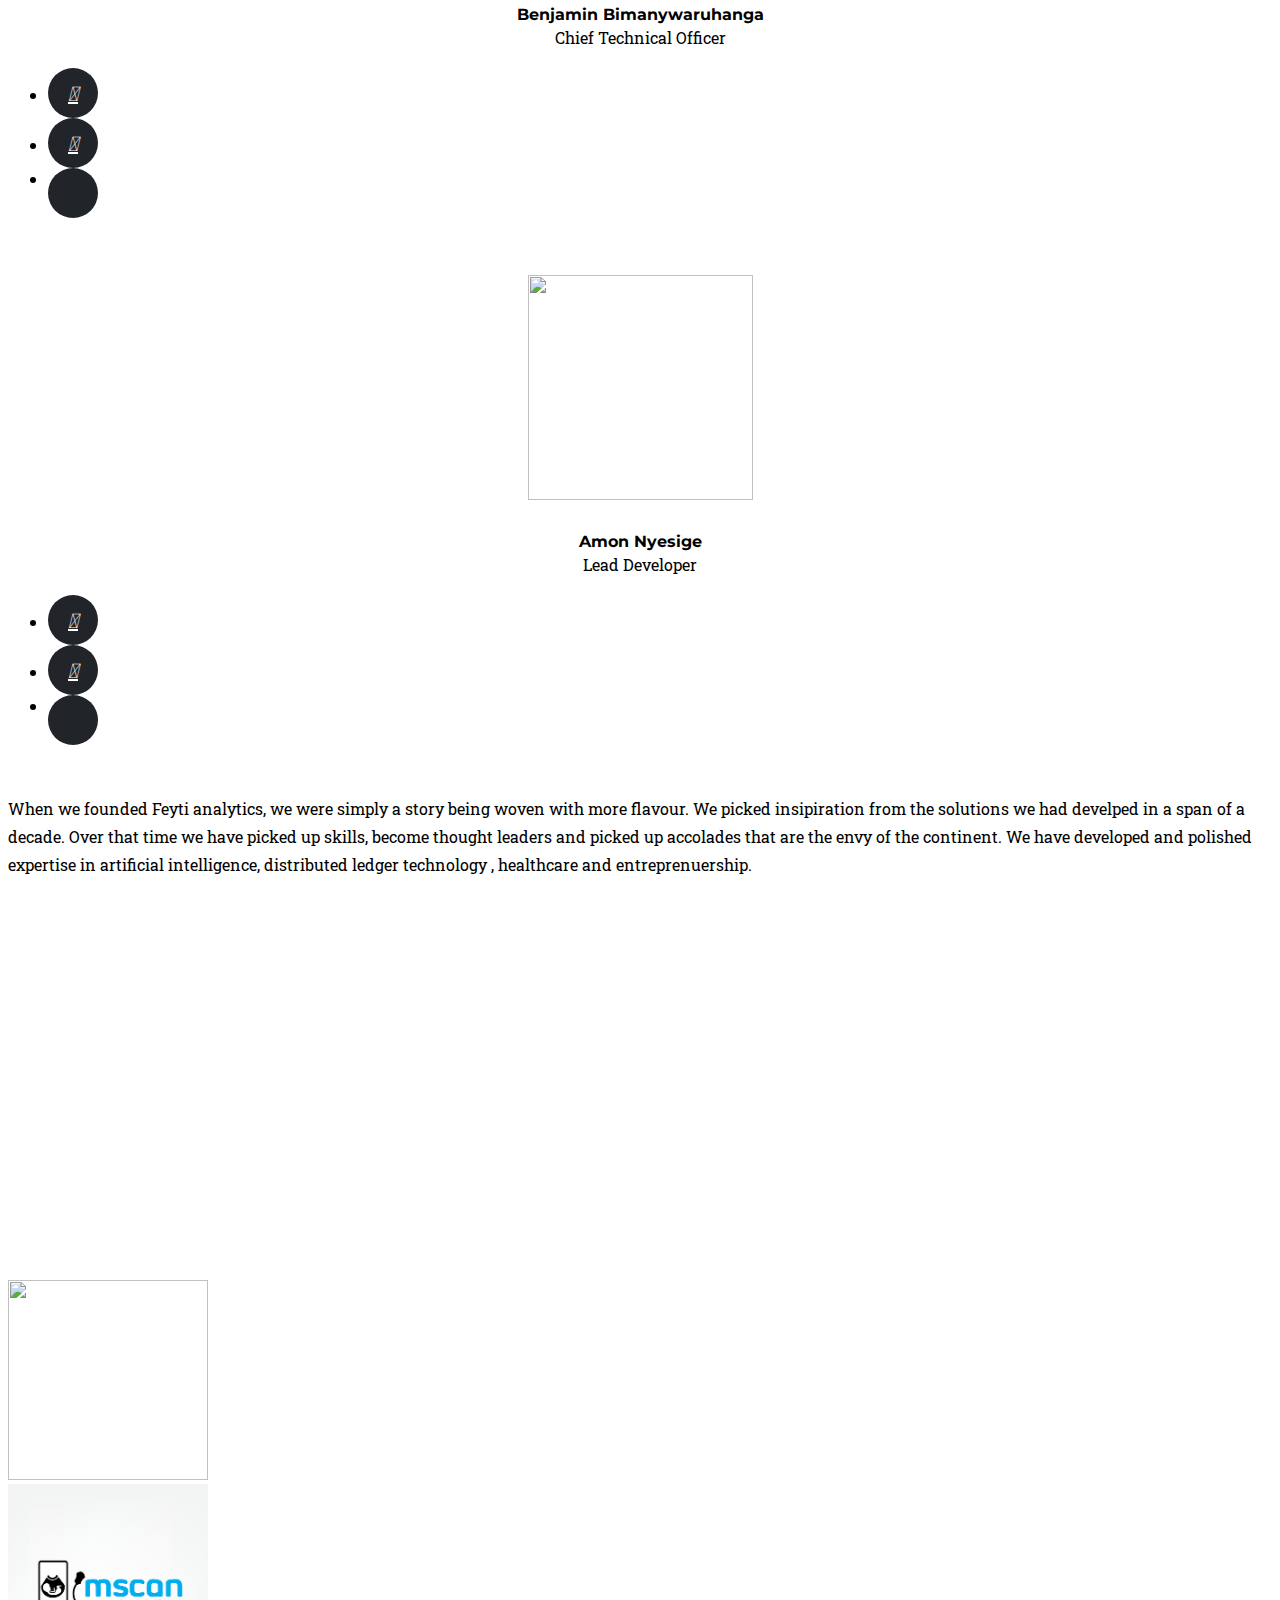
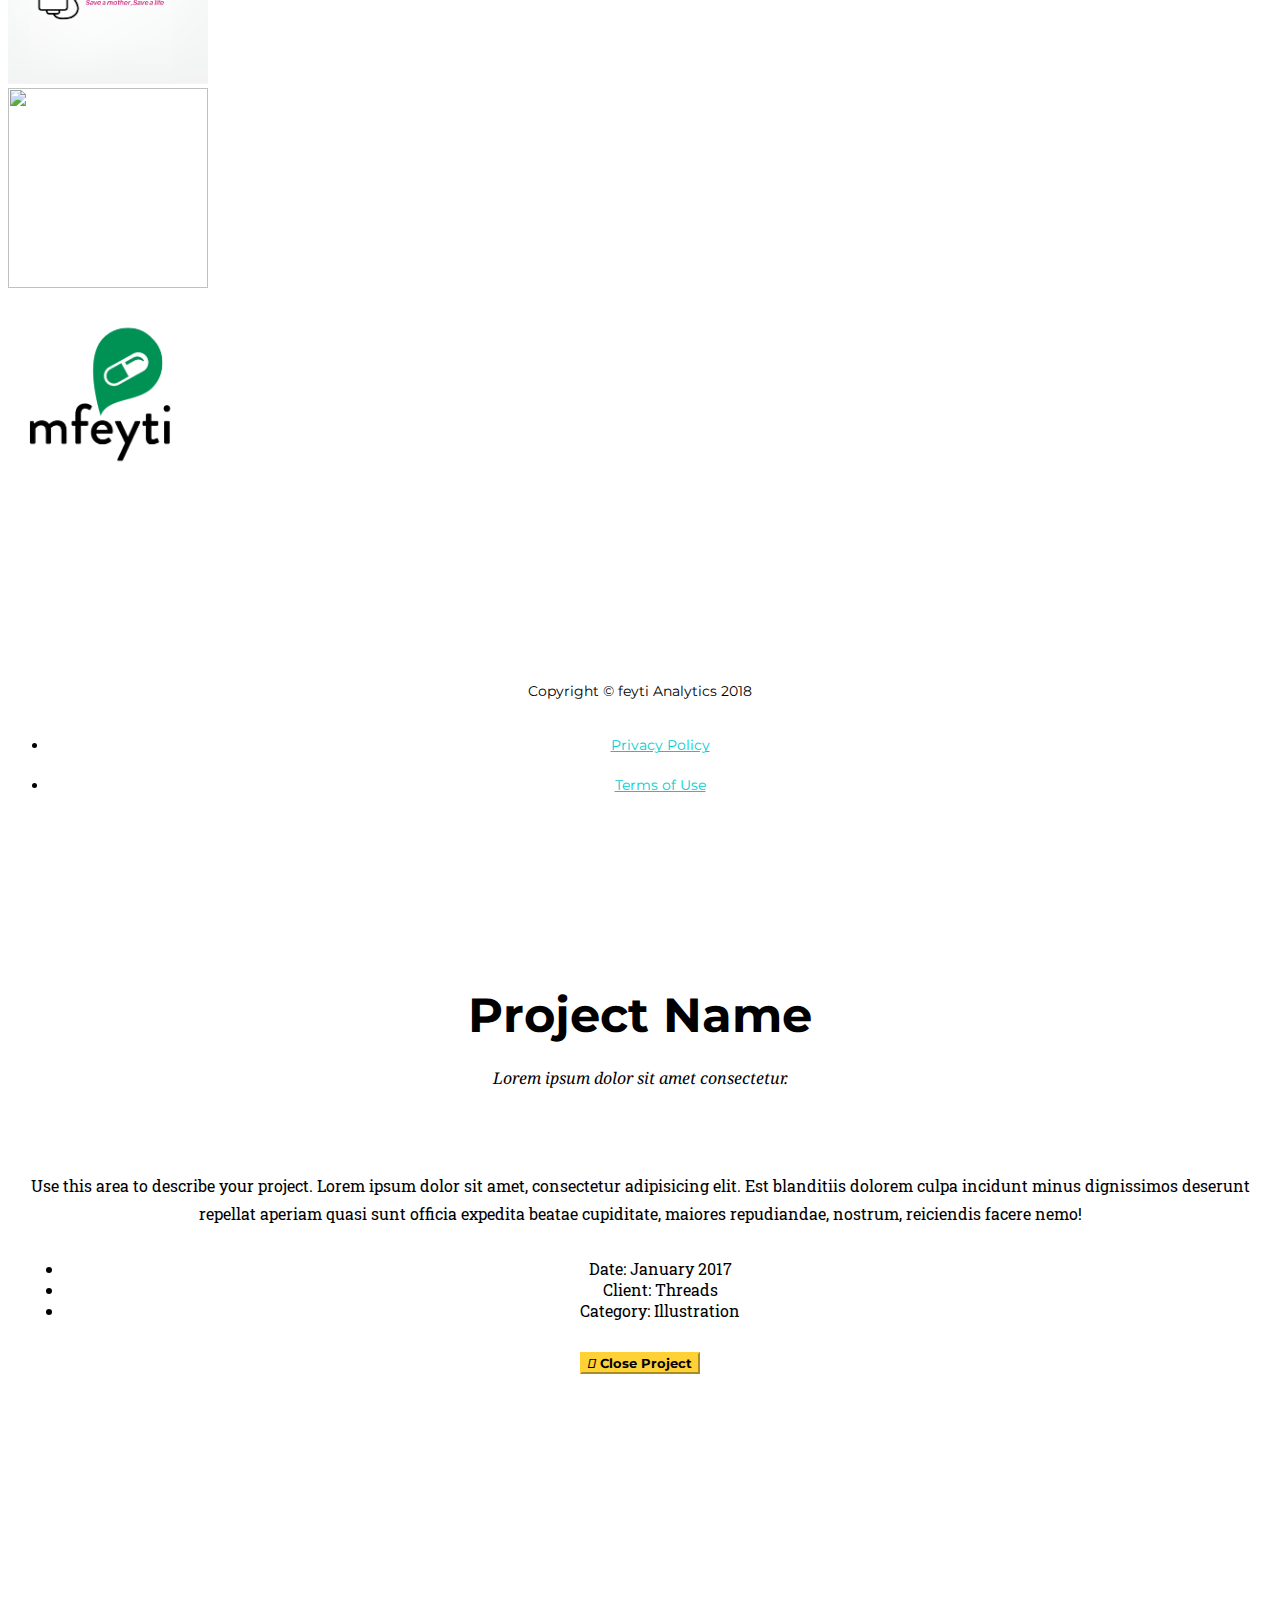
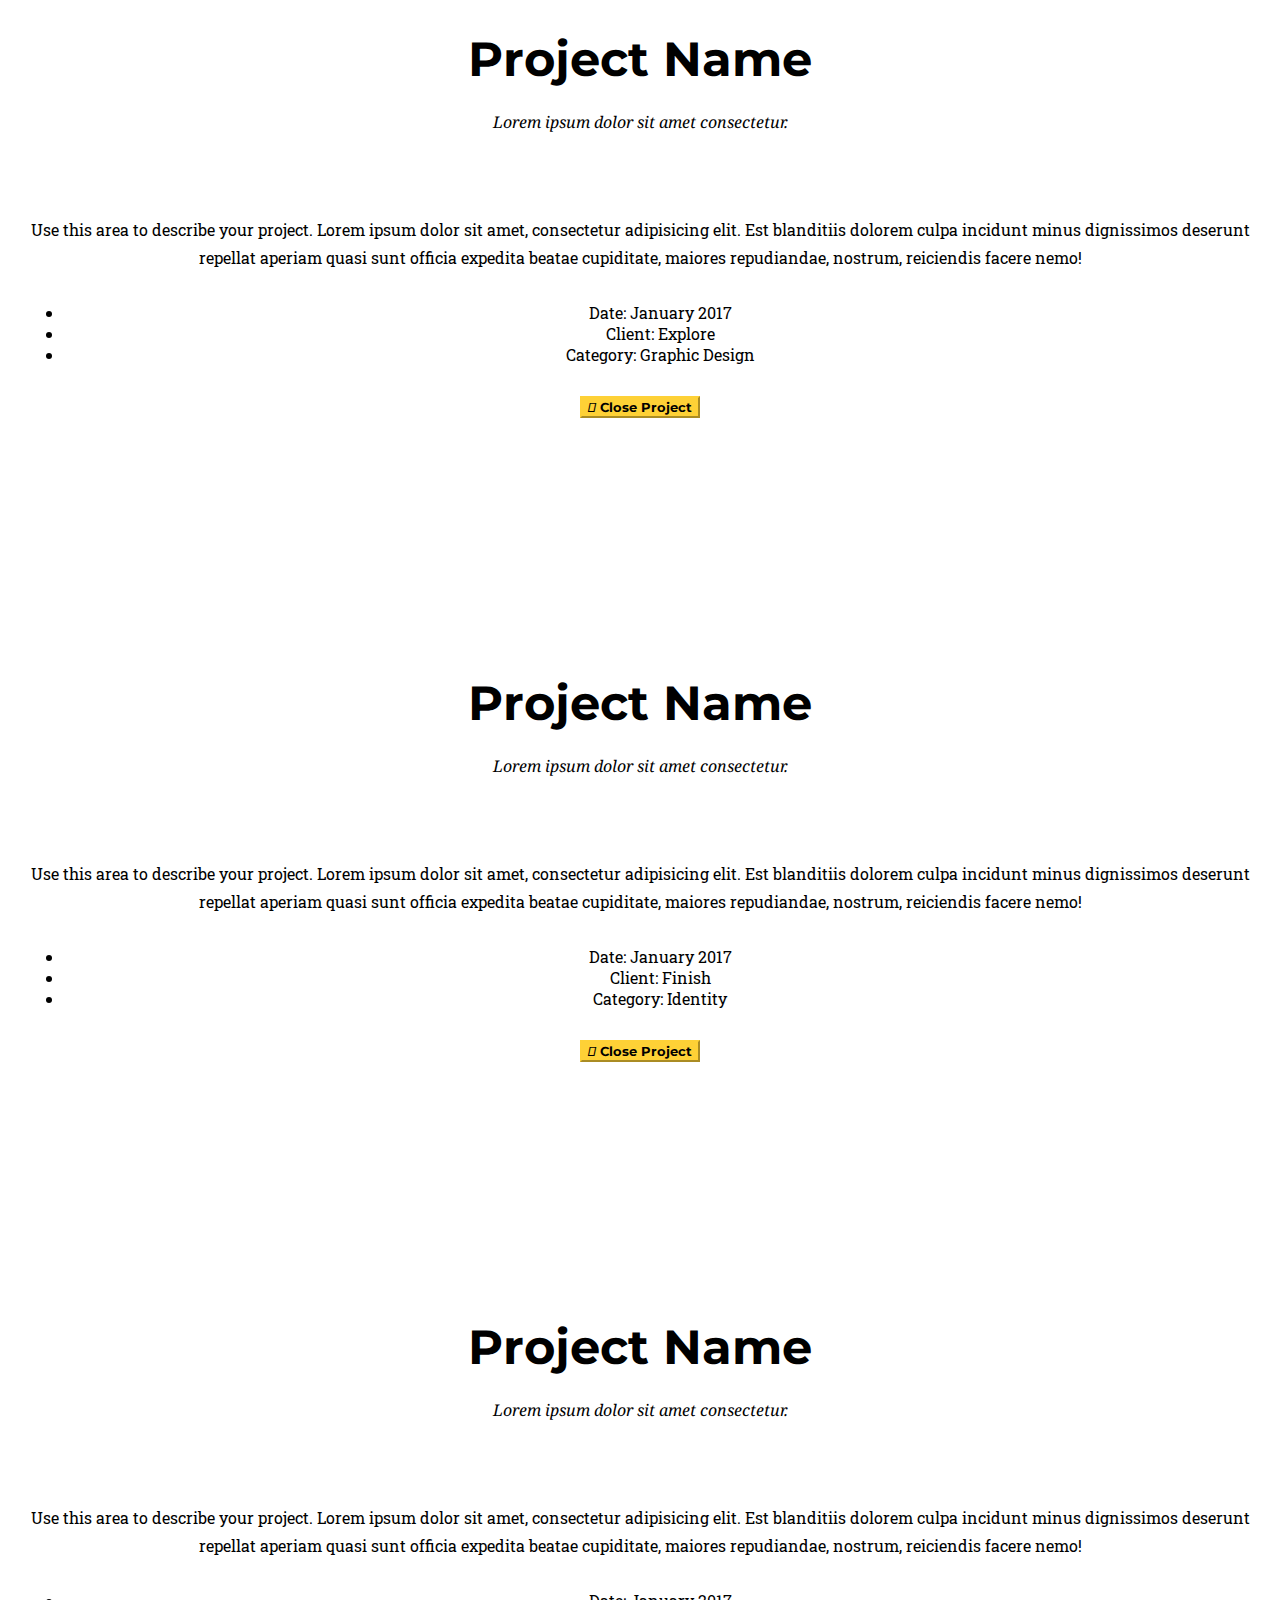
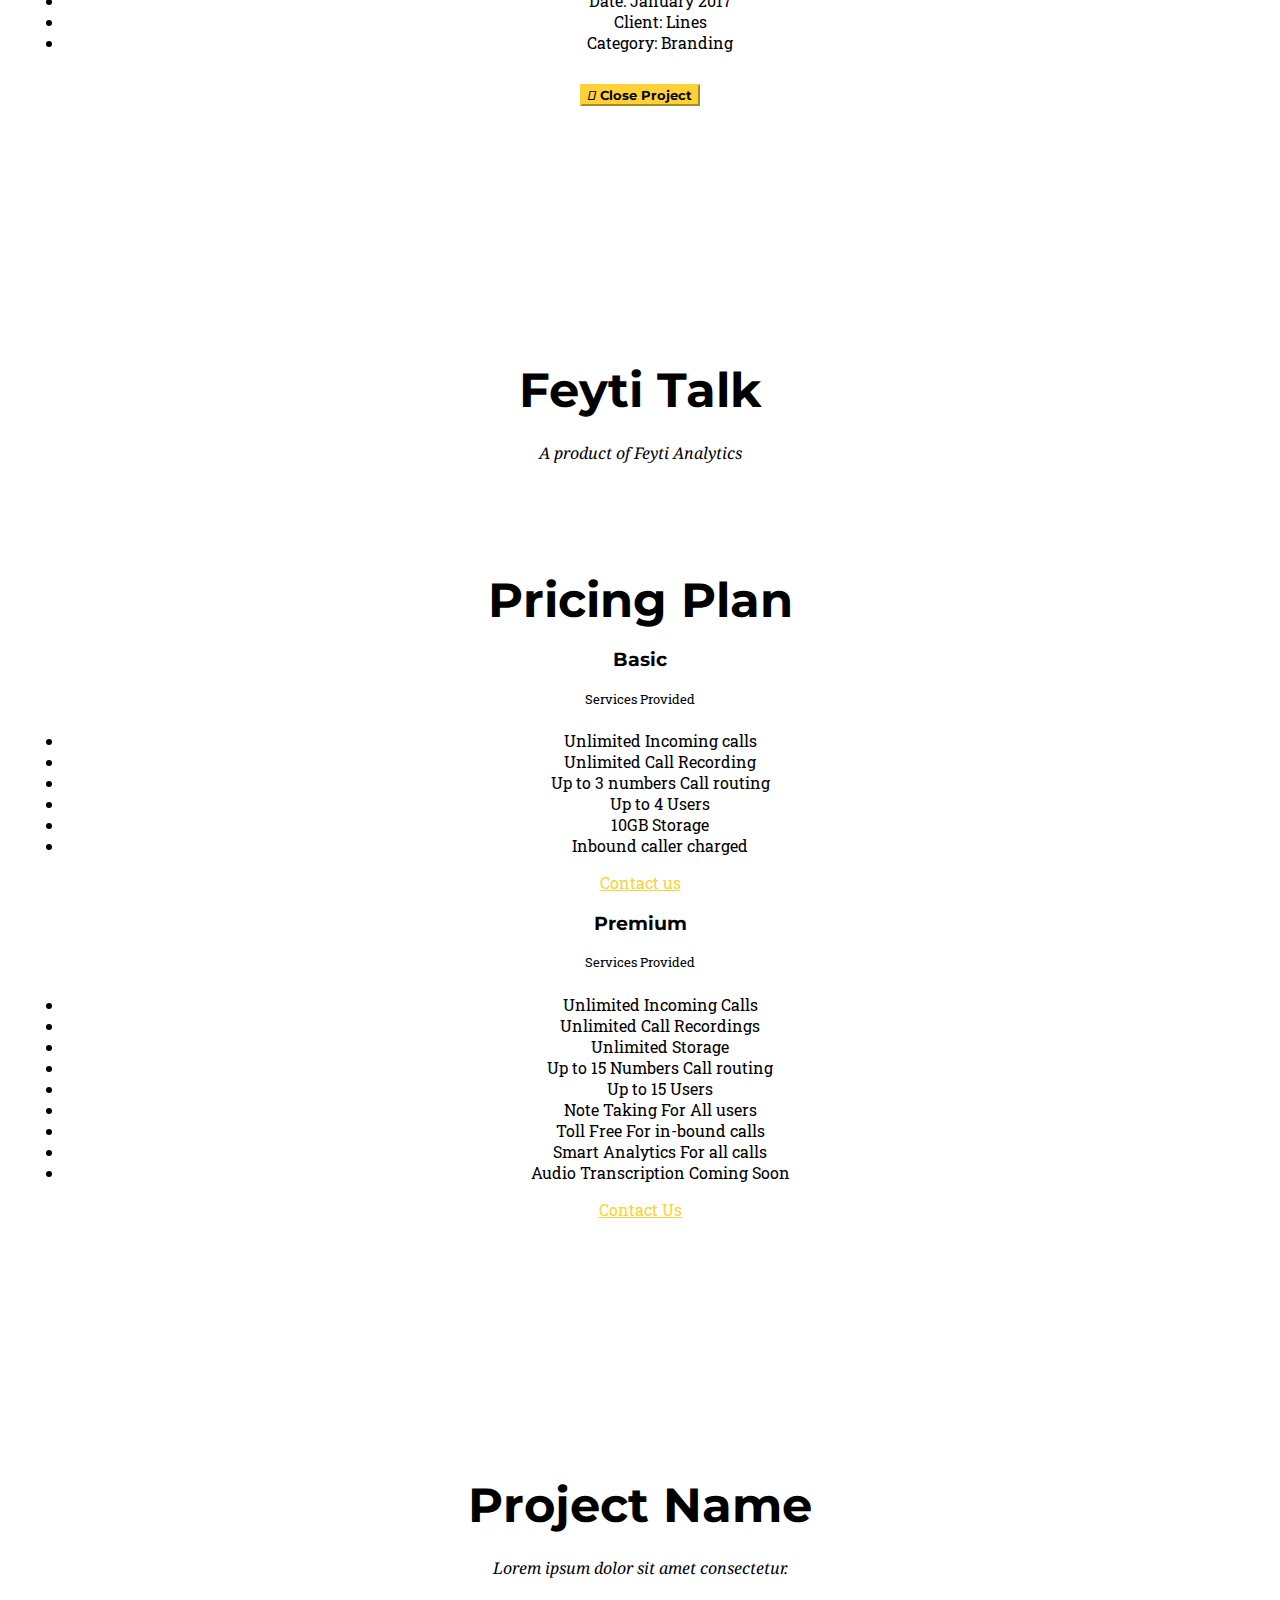
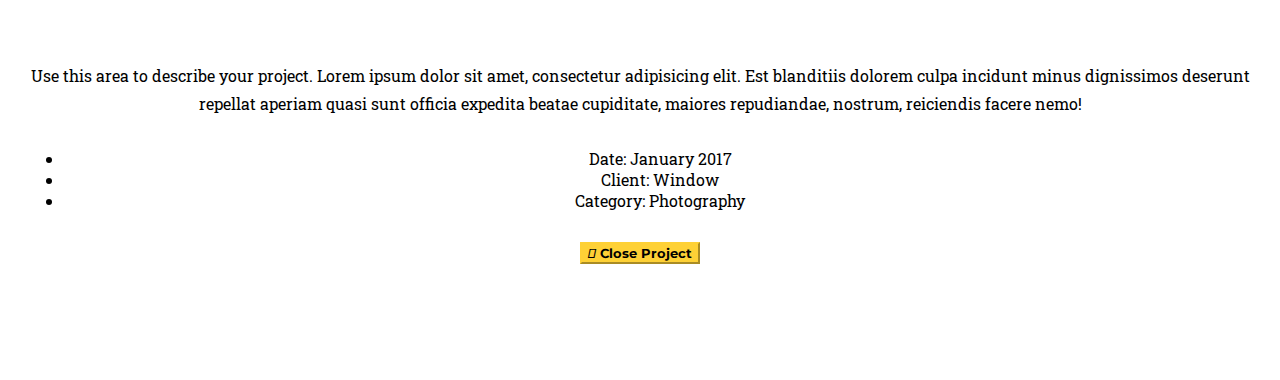
==== commit d9535678: "got a working modal-5" ====
--- a/index.html
+++ b/index.html
@@ -550,7 +550,7 @@
       <div class="modal-dialog">
         <div class="modal-content">
           <div class="close-modal" data-dismiss="modal">
-            <div class="lr">
+            <div class="10GB Storagelr">
               <div class="rl"></div>
             </div>
           </div>
@@ -558,19 +558,61 @@
             <div class="row">
               <div class="col-lg-8 mx-auto">
                 <div class="modal-body">
-                  <!-- Project Details Go Here -->
-                  <h2 class="text-uppercase">Project Name</h2>
-                  <p class="item-intro text-muted">Lorem ipsum dolor sit amet consectetur.</p>
+                  <!-- Project Details10GB Storage Go Here -->
+                  <h2 class="text-uppercase">Feyti Talk</h2>
+                  <p class="item-intro text-muted">A product of Feyti Analytics</p>
                   <img class="img-fluid d-block mx-auto" src="img/portfolio/05-full.jpg" alt="">
-                  <p>Use this area to describe your project. Lorem ipsum dolor sit amet, consectetur adipisicing elit. Est blanditiis dolorem culpa incidunt minus dignissimos deserunt repellat aperiam quasi sunt officia expedita beatae cupiditate, maiores repudiandae, nostrum, reiciendis facere nemo!</p>
-                  <ul class="list-inline">
-                    <li>Date: January 2017</li>
-                    <li>Client: Southwest</li>
-                    <li>Category: Website Design</li>
-                  </ul>
-                  <button class="btn btn-primary" data-dismiss="modal" type="button">
-                    <i class="fas fa-times"></i>
-                    Close Project</button>
+                  <h2>Pricing Plan</h2>
+
+                  <div class="pricing-wrapper clearfix">
+        <!-- Titulo -->
+        <link rel="stylesheet" href="https://cdnjs.cloudflare.com/ajax/libs/font-awesome/4.7.0/css/font-awesome.min.css">
+        <div class="pricing-table">
+            <h3 class="pricing-title">Basic</h3>
+            <div class="price"><sup>Services Provided</sup></div>
+            <!-- Lista de Caracteristicas / Propiedades -->
+            <ul class="table-list">
+                <li>Unlimited <span class="Unlimited">Incoming calls</span></li>
+                <li>Unlimited <span class="Unlimited">Call Recording</span></li>
+                <li>Up to 3 numbers<span> Call routing</span></li>
+                <li>Up to 4 <span>Users</span></li>
+                <li>10GB <span>Storage</span></li>
+                <li><span>Inbound caller charged</span></li>
+                <!-- <li>Cuentas de correo <span class="unlimited">ilimitadas</span></li>
+                <li>CPanel <span>incluido</span></li> -->
+            </ul>
+            <!-- Contratar / Comprar -->
+            <div class="table-buy">
+<!--                 <p>$60<sup>/ month</sup></p>
+ -->                <a href="#" class="pricing-action">Contact us</a>
+            </div>
+        </div>
+        
+        <div class="pricing-table recommended">
+            <h3 class="pricing-title">Premium</h3>
+            <div class="price"><sup>Services Provided</sup></div>
+            <!-- Lista de Caracteristicas / Propiedades -->
+            <ul class="table-list">
+                <li>Unlimited<span class="unlimited"> Incoming Calls</span></li>
+                <li>Unlimited <span class="unlimited"> Call Recordings</span></li>
+                 <li>Unlimited<span class="unlimited"> Storage</span></li>
+                <li>Up to 15 Numbers <span>Call routing</span></li>
+                <li>Up to 15<span> Users</span></li>
+                <li>Note Taking<span> For All users</span></li>
+                <li>Toll Free <span>For in-bound calls</span></li>
+                <li>Smart Analytics <span> For all calls</span></li>
+                <li>Audio Transcription <span class="soon"> Coming Soon</span></li>
+
+            </ul>
+            <!-- Contratar / Comprar -->
+            <div class="table-buy">
+                <!-- <p>$100<sup>/ mes</sup></p> -->
+                <a href="#" class="pricing-action">Contact Us</a>
+            </div>
+        </div>
+
+        <!--  -->
+    </div>
                 </div>
               </div>
             </div>
